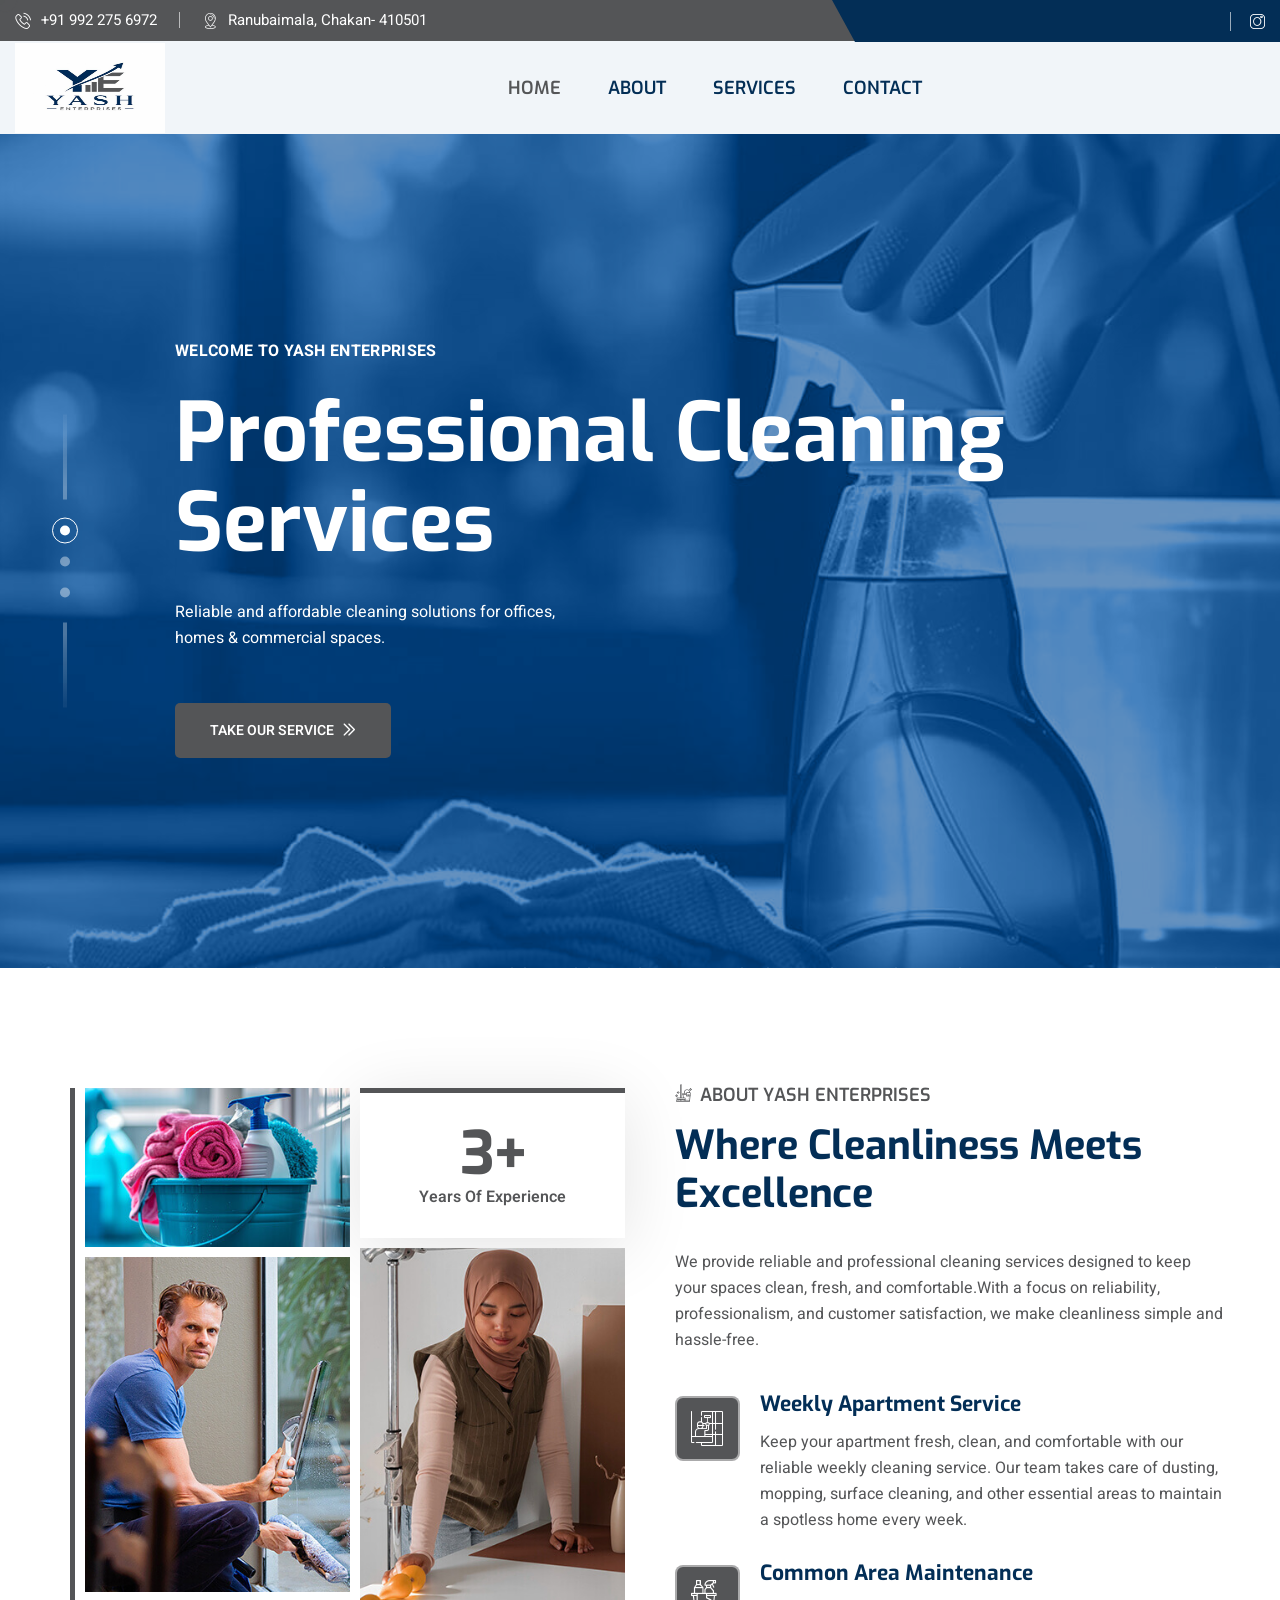
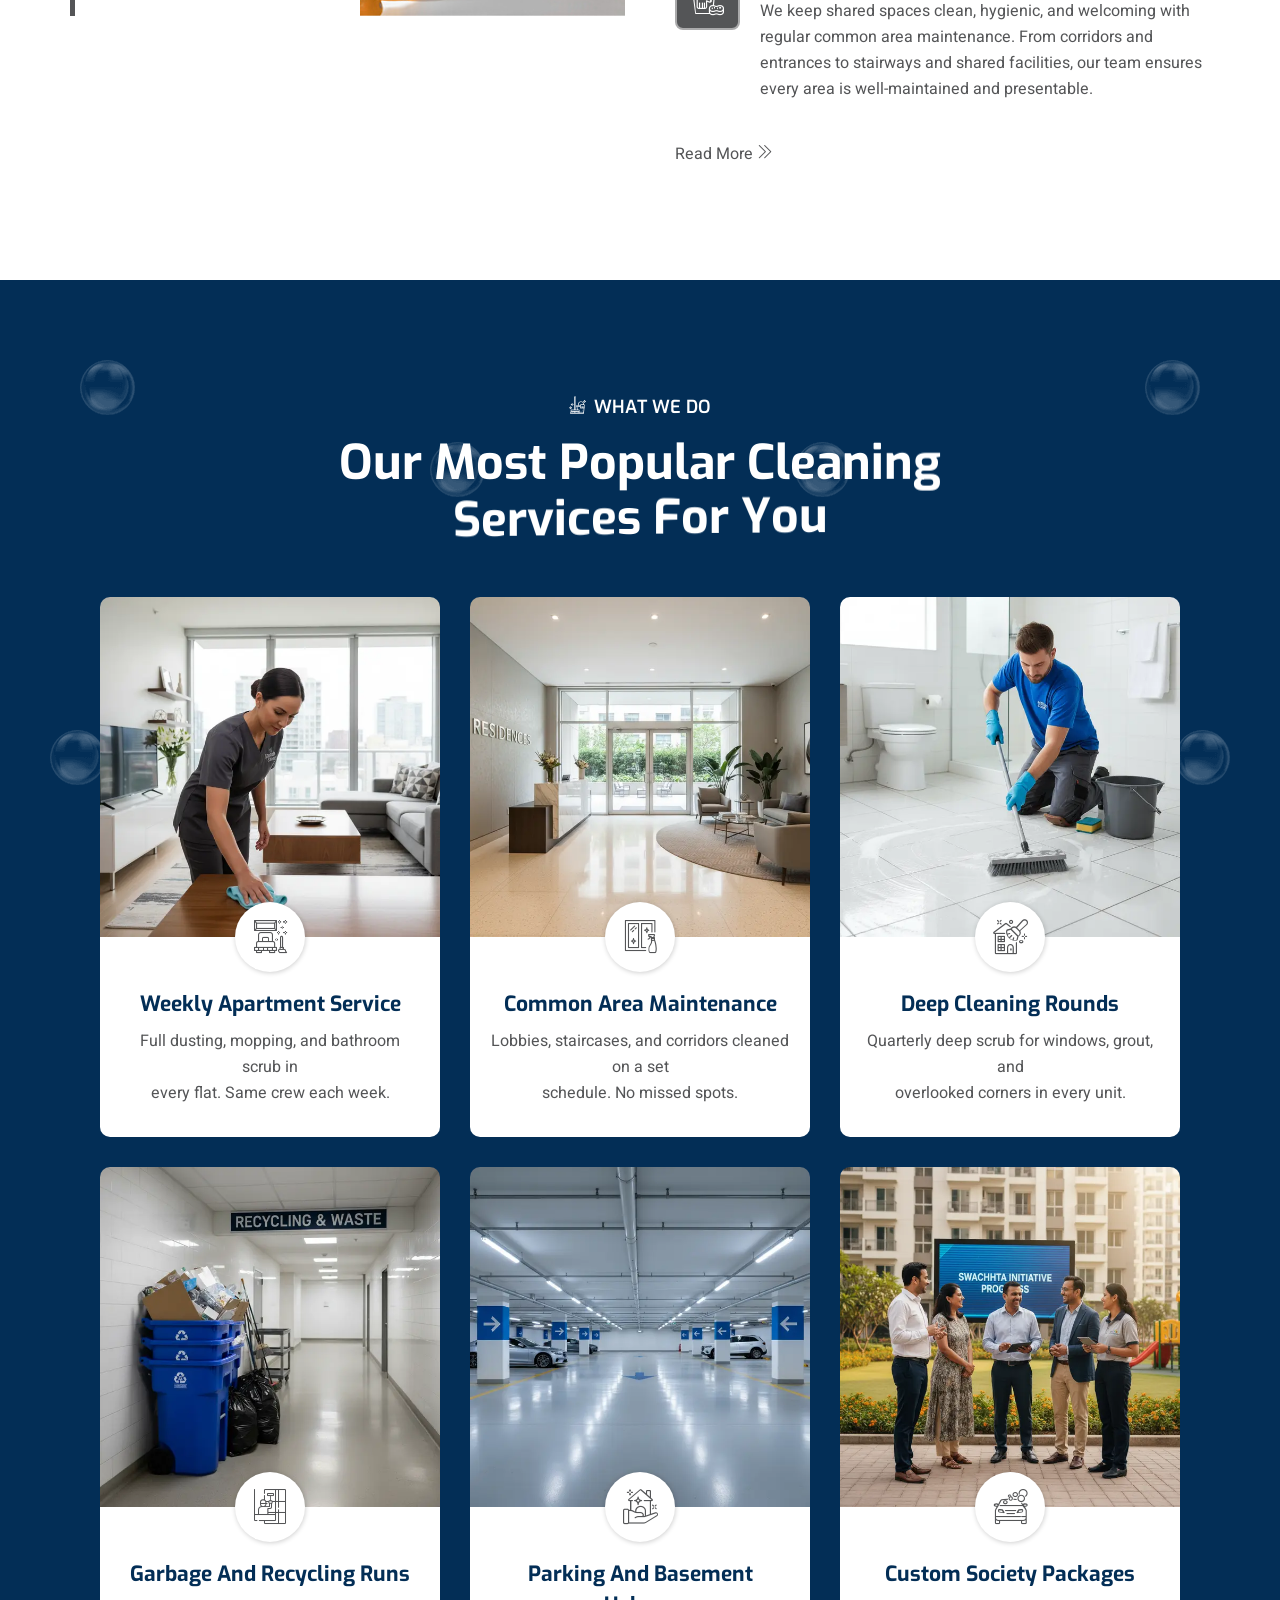
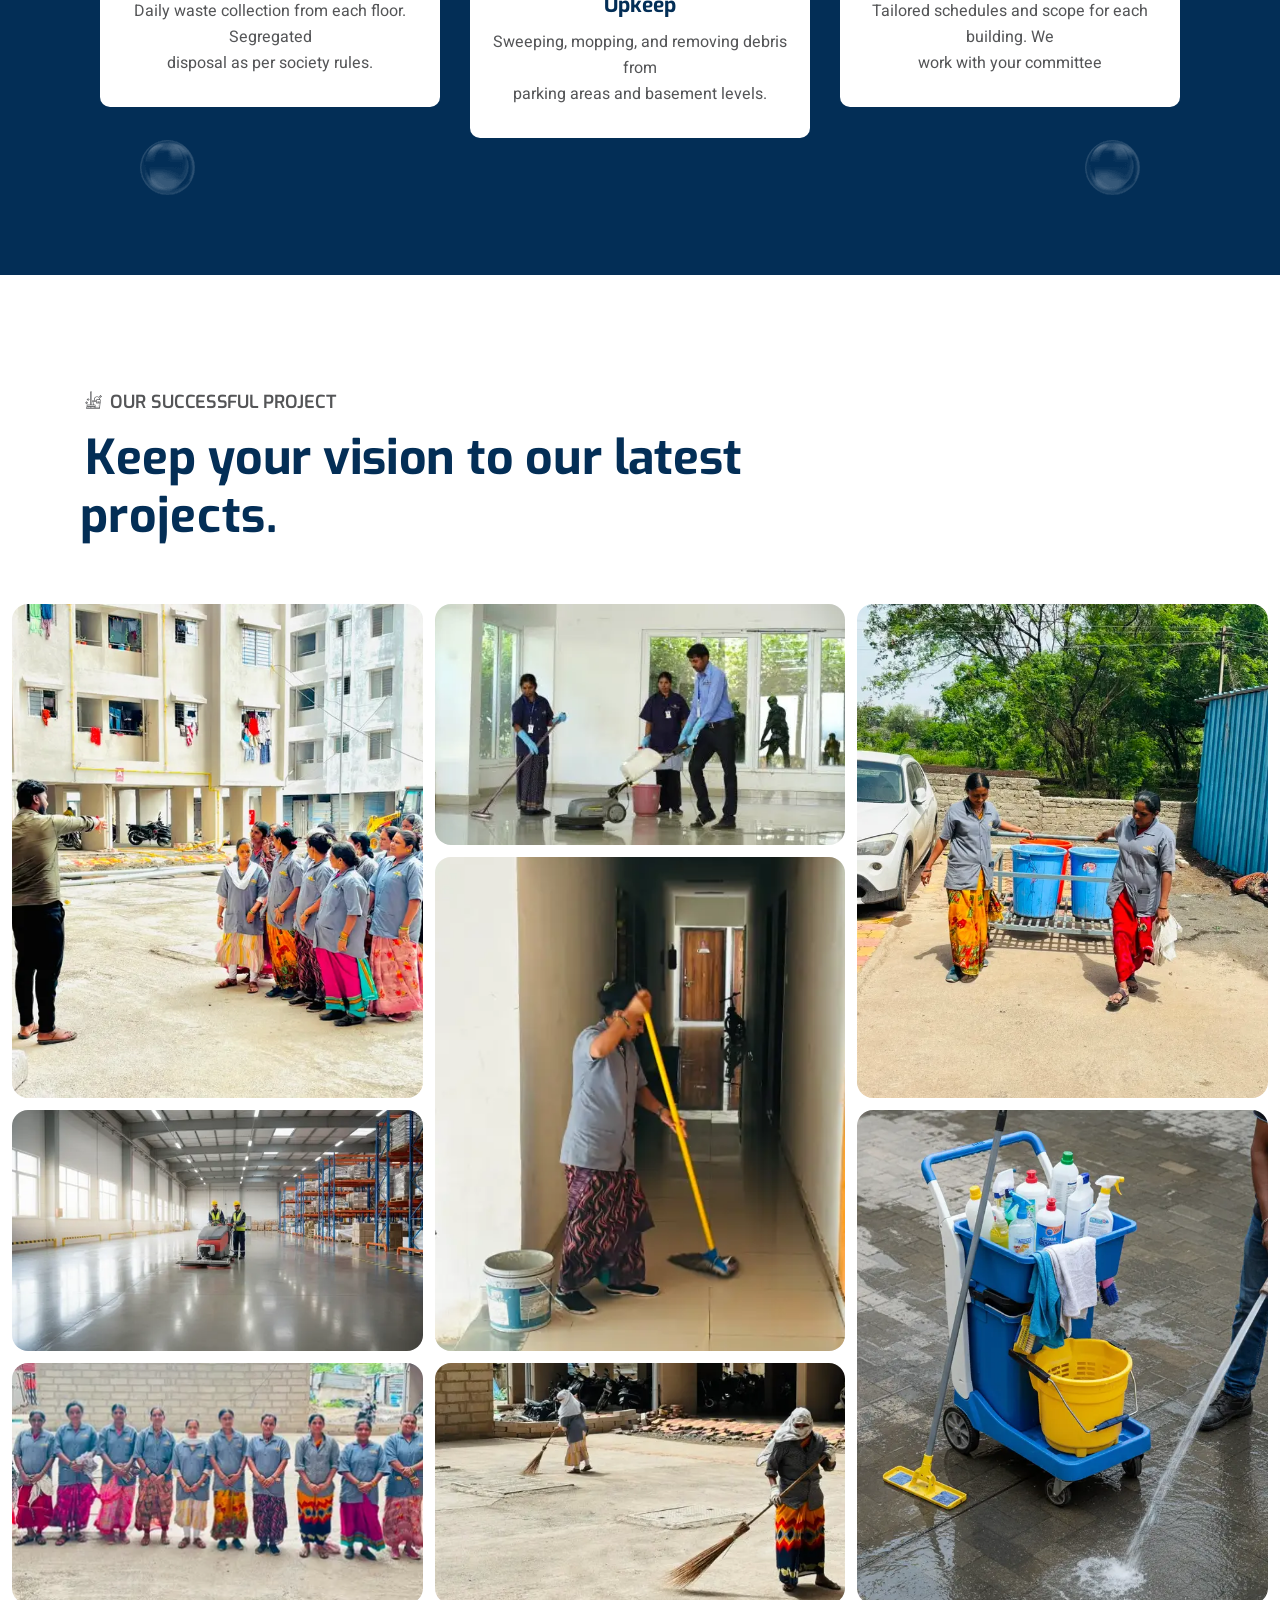
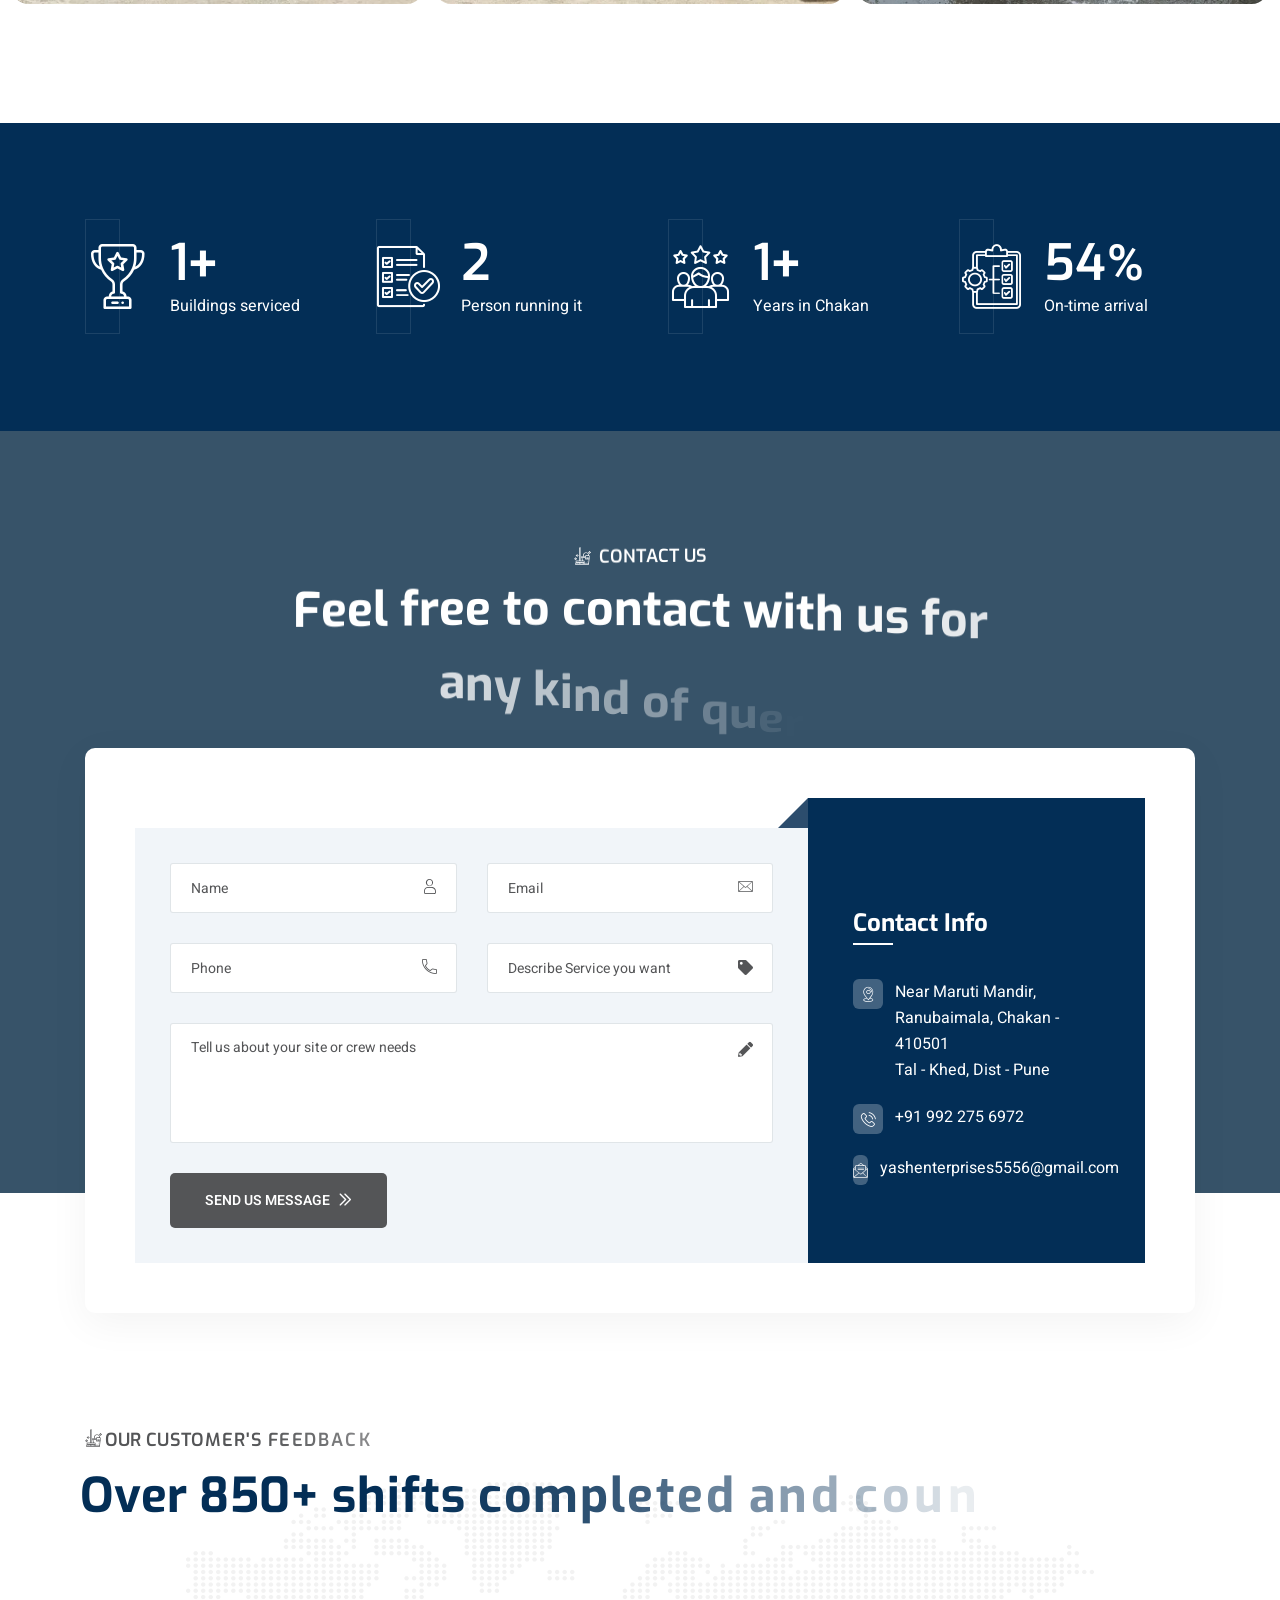
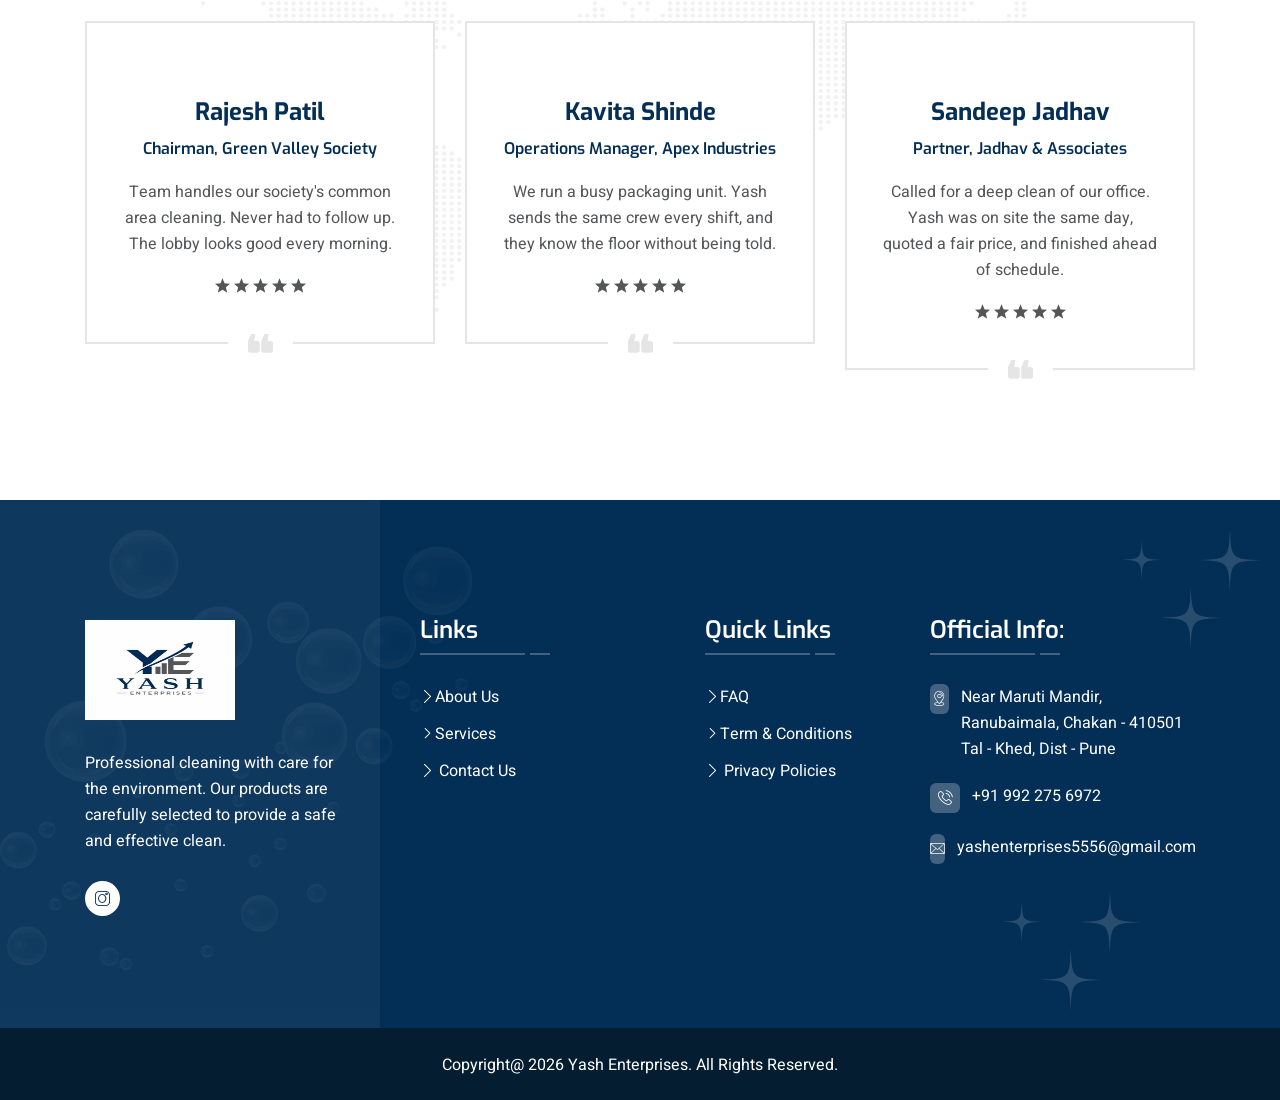
==== index.html @ 28309fec "first commit" ====
<!DOCTYPE html>
<html lang="en">
<head>
    <meta charset="UTF-8" />
    <meta name="viewport" content="width=device-width, initial-scale=1.0" />
    <title>Yash Enterprises | Home</title>
    <!-- favicons Icons -->
    <link rel="apple-touch-icon" sizes="180x180" href="assets/images/favicons/favicon.png" />
    <link rel="icon" type="image/png" sizes="32x32" href="assets/images/favicons/yash_logo_32x32.png" />
    <link rel="icon" type="image/png" sizes="16x16" href="assets/images/favicons/yash_logo_16x16.png" />
    <link rel="manifest" href="assets/images/favicons/site.webmanifest" />
    <meta name="description" content="Cleanin HTML 5 Template " />

    <!-- Fonts -->
    <link
        href="https://fonts.googleapis.com/css2?family=Exo:ital,wght@0,100..900;1,100..900&amp;family=Heebo:wght@100..900&amp;display=swap"
        rel="stylesheet">

    <link rel="stylesheet" href="assets/css/01-bootstrap.min.css" />
    <link rel="stylesheet" href="assets/css/02-animate.min.css" />
    <link rel="stylesheet" href="assets/css/03-custom-animate.css" />
    <link rel="stylesheet" href="assets/css/05-flaticon.css" />
    <link rel="stylesheet" href="assets/css/06-font-awesome-all.css" />
    <link rel="stylesheet" href="assets/css/07-jarallax.css" />
    <link rel="stylesheet" href="assets/css/08-jquery.magnific-popup.css" />
    <link rel="stylesheet" href="assets/css/09-nice-select.css" />
    <link rel="stylesheet" href="assets/css/10-odometer.min.css" />
    <link rel="stylesheet" href="assets/css/11-owl.carousel.min.css" />
    <link rel="stylesheet" href="assets/css/12-owl.theme.default.min.css" />
    <link rel="stylesheet" href="assets/css/13-jquery-ui.css" />


    <link rel="stylesheet" href="assets/css/module-css/01-slider.css" />
    <link rel="stylesheet" href="assets/css/module-css/02-about.css" />
    <link rel="stylesheet" href="assets/css/module-css/03-services.css" />
    <link rel="stylesheet" href="assets/css/module-css/04-testimonial.css" />
    <link rel="stylesheet" href="assets/css/module-css/05-team.css" />
    <link rel="stylesheet" href="assets/css/module-css/06-blog.css" />
    <link rel="stylesheet" href="assets/css/module-css/07-contact.css" />
    <link rel="stylesheet" href="assets/css/module-css/08-counter.css" />
    <link rel="stylesheet" href="assets/css/module-css/09-error.css" />
    <link rel="stylesheet" href="assets/css/module-css/10-faq.css" />
    <link rel="stylesheet" href="assets/css/module-css/11-footer.css" />
    <link rel="stylesheet" href="assets/css/module-css/12-page-header.css" />
    <link rel="stylesheet" href="assets/css/module-css/13-shop.css" />
    <link rel="stylesheet" href="assets/css/module-css/14-video.css" />
    <link rel="stylesheet" href="assets/css/module-css/award.css" />
    <link rel="stylesheet" href="assets/css/module-css/before-and-after.css" />
    <link rel="stylesheet" href="assets/css/module-css/brand.css">
    <link rel="stylesheet" href="assets/css/module-css/client.css">
    <link rel="stylesheet" href="assets/css/module-css/coming-soon.css">
    <link rel="stylesheet" href="assets/css/module-css/contact-info.css">
    <link rel="stylesheet" href="assets/css/module-css/cost-calculator.css">
    <link rel="stylesheet" href="assets/css/module-css/cta.css">
    <link rel="stylesheet" href="assets/css/module-css/download-app.css">
    <link rel="stylesheet" href="assets/css/module-css/feature.css">
    <link rel="stylesheet" href="assets/css/module-css/gallery.css">
    <link rel="stylesheet" href="assets/css/module-css/google-map.css">
    <link rel="stylesheet" href="assets/css/module-css/history.css">
    <link rel="stylesheet" href="assets/css/module-css/newsletter.css">
    <link rel="stylesheet" href="assets/css/module-css/office-location.css">
    <link rel="stylesheet" href="assets/css/module-css/pricing.css">
    <link rel="stylesheet" href="assets/css/module-css/privacy.css">
    <link rel="stylesheet" href="assets/css/module-css/project.css">
    <link rel="stylesheet" href="assets/css/module-css/skill.css">
    <link rel="stylesheet" href="assets/css/module-css/sliding-text.css">
    <link rel="stylesheet" href="assets/css/module-css/why-choose.css">
    <link rel="stylesheet" href="assets/css/module-css/working-process.css">


    <link rel="stylesheet" href="assets/css/swiper.min.css" />
    <!-- template styles -->
    <link rel="stylesheet" href="assets/css/style.css" />
    <link rel="stylesheet" href="assets/css/responsive.css" />

    <style>
        .cleaning-gallery { width: 100%; padding: 12px; } .cleaning-gallery-grid { display: grid; width: 100%; height: 1000px; grid-template-columns: repeat(3, 1fr); grid-template-rows: repeat(4, 1fr); gap: 12px; } .cleaning-gallery-item { position: relative; overflow: hidden; } .cleaning-gallery-item-inner { position: relative; width: 100%; height: 100%; overflow: hidden; border-radius: 16px; } .cleaning-gallery-item img { position: absolute; inset: 0; width: 100%; height: 100%; display: block; object-fit: cover; } /* ======================================== Desktop Layout ======================================== */ .item-1 { grid-area: 1 / 1 / 3 / 2; } .item-2 { grid-area: 1 / 2 / 2 / 3; } .item-3 { grid-area: 2 / 2 / 4 / 3; } .item-4 { grid-area: 1 / 3 / 3 / 4; } .item-5 { grid-area: 3 / 1 / 4 / 2; } .item-6 { grid-area: 3 / 3 / 5 / 4; } .item-7 { grid-area: 4 / 1 / 5 / 2; } .item-8 { grid-area: 4 / 2 / 5 / 3; } /* ======================================== Tablet 768px - 1024px ======================================== */ @media (max-width: 1024px) { .cleaning-gallery { padding: 10px; } .cleaning-gallery-grid { height: 550px; grid-template-columns: repeat(2, 1fr); grid-template-rows: repeat(4, 1fr); gap: 10px; } .item-1 { grid-area: 1 / 1 / 3 / 2; } .item-2 { grid-area: 1 / 2 / 2 / 3; } .item-3 { grid-area: 2 / 2 / 4 / 3; } .item-4 { grid-area: 3 / 1 / 5 / 2; } .item-5 { grid-area: 4 / 2 / 5 / 3; } .item-6 { display: none; } .item-7 { display: none; } .item-8 { display: none; } } /* ======================================== Mobile Below 767px ======================================== */ @media (max-width: 767px) { .cleaning-gallery { padding: 8px; } .cleaning-gallery-grid { display: grid; height: auto; grid-template-columns: 1fr; grid-template-rows: none; gap: 12px; } .cleaning-gallery-item { grid-area: auto !important; display: block; } .cleaning-gallery-item-inner { height: 260px; border-radius: 14px; } .cleaning-gallery-item img { position: absolute; width: 100%; height: 100%; object-fit: cover; } .item-1, .item-2, .item-3, .item-4, .item-5, .item-6, .item-7, .item-8 { display: block; } } /* ======================================== Small Mobile Below 480px ======================================== */ @media (max-width: 480px) { .cleaning-gallery { padding: 6px; } .cleaning-gallery-grid { gap: 10px; } .cleaning-gallery-item-inner { height: 220px; border-radius: 12px; } }
    </style>
</head>
<body class="custom-cursor">

<div class="custom-cursor__cursor"></div>
<div class="custom-cursor__cursor-two"></div>


<!--Start Preloader-->
<div class="loader js-preloader">
    <div></div>
    <div></div>
    <div></div>
</div>
<!--End Preloader-->

<div class="page-wrapper">

    <!--Start Main Header One-->
    <header class="main-header-one">
        <!--Start Main Header One Top-->
        <div class="main-header-one__top">
            <div class="container">
                <div class="main-header-one__top-inner">
                    <ul class="header-style1__contact">

                        <li>
                            <div class="icon">
                                <i class="icon-phone-call"></i>
                            </div>
                            <div class="text">
                                <p><a href="tel:1234567890">+91 992 275 6972</a></p>
                            </div>
                        </li>

                        <li>
                            <div class="icon">
                                <i class="icon-placeholder"></i>
                            </div>
                            <div class="text">
                                <p>Ranubaimala, Chakan- 410501</p>
                            </div>
                        </li>
                    </ul>

                    <div class="main-header-one__top-right">
                        <div class="header-style1__social-links">
                            <!-- <a href="#"><i class="icon-facebook-app-symbol"></i></a>
                            <a href="#"><i class="icon-twitter-1"></i></a>
                            <a href="#"><i class="icon-linkedin-big-logo"></i></a> -->
                            <a href="https://www.instagram.com/yash.enterprises__?utm_source=qr&stkn=MXd3OWpuMnVmbTJweQ%3D%3D"><i class="icon-instagram"></i></a>
                        </div>
                    </div>
                </div>
            </div>
        </div>
        <!--End Main Header One Top-->

        <!--Start Main Header One Bottom-->
        <div class="main-header-one__bottom">
            <nav class="main-menu">
                <div class="main-menu__wrapper">
                    <div class="container">
                        <div class="main-menu__wrapper-inner">
                            <div class="main-header-one__bottom-left">
                                <div class="logo-one">
                                    <a href="index.html"><img style="height: 90px;width:150px;" src="assets/images/logo/yash-logo.jpeg" alt=""></a>
                                </div>
                            </div>

                            <div class="main-header-one__bottom-middle">
                                <div class="main-menu__main-menu-box">
                                    <a href="#" class="mobile-nav__toggler"><i class="fa fa-bars"></i></a>
                                    <ul class="main-menu__list">
                                        <li class="">
                                            <a href="index.html">Home </a>
                                        </li>

                                        <li class="">
                                            <a href="about-us.html">About</a>
                                        </li>

                                        <li class="">
                                            <a href="services.html">Services</a>
                                        </li>

                                        <li class="">
                                            <a href="contact-us.html">Contact</a>
                                        </li>
                                    </ul>
                                </div>
                            </div>

                            <div class="main-header-one__bottom-right">
                                <div class="main-header__btn">
                                    <a class="thm-btn" href="contact-us.html">Get a Quote
                                        <i class="icon-next"></i>
                                        <span class="hover-btn hover-bx"></span>
                                        <span class="hover-btn hover-bx2"></span>
                                        <span class="hover-btn hover-bx3"></span>
                                        <span class="hover-btn hover-bx4"></span>
                                    </a>
                                </div>
                            </div>
                        </div>
                    </div>
                </div>
            </nav>
        </div>
        <!--End Main Header One Bottom-->
    </header>
    <!--End Main Header One-->

    <div class="stricky-header stricky-header__one stricked-menu main-menu">
        <div class="sticky-header__content"></div><!-- /.sticky-header__content -->
    </div><!-- /.stricky-header -->

<!--Start Main Slider One-->
        <section class="main-slider-one">
            <div class="main-slider__carousel owl-carousel owl-theme">
                <!--Start Main Slider One Single-->
                <div class="main-slider-one__single">
                    <div class="main-slider-one__bg"
                        style="background-image: url(assets/images/slider/slider-v1-img1.jpg);"></div>
                    <div class="container">
                        <div class="main-slider-one__content">
                            <div class="tagline">
                                <span>Welcome to Yash Enterprises</span>
                            </div>
                            <div class="title-box">
                                <h2>Professional Cleaning <br> Services</h2>
                            </div>
                            <div class="text-box">
                                <p>Reliable and affordable cleaning solutions for offices, <br> homes & commercial spaces.</p>
                            </div>

                            <div class="main-slider-one__btn">
                                <a class="thm-btn" href="contact-us.html">Take Our Service
                                    <i class="icon-next"></i>
                                    <span class="hover-btn hover-bx"></span>
                                    <span class="hover-btn hover-bx2"></span>
                                    <span class="hover-btn hover-bx3"></span>
                                    <span class="hover-btn hover-bx4"></span>
                                </a>
                            </div>
                        </div>
                    </div>
                </div>
                <!--End Main Slider One Single-->

                <!--Start Main Slider One Single-->
                <div class="main-slider-one__single">
                    <div class="main-slider-one__bg"
                        style="background-image: url(assets/images/slider/slider-v1-img2.jpg);"></div>
                    <div class="container">
                        <div class="main-slider-one__content">
                            <div class="tagline">
                                <span>Welcome to Yash Enterprises</span>
                            </div>
                            <div class="title-box">
                                <h2>We Make Clean <br> Look Easy</h2>
                            </div>
                            <div class="text-box">
                                <p>Complete cleaning solutions tailored <br> to your needs.</p>
                            </div>
                            <div class="main-slider-one__btn">
                                <a class="thm-btn" href="contact-us.html">Take Our Service
                                    <i class="icon-next"></i>
                                    <span class="hover-btn hover-bx"></span>
                                    <span class="hover-btn hover-bx2"></span>
                                    <span class="hover-btn hover-bx3"></span>
                                    <span class="hover-btn hover-bx4"></span>
                                </a>
                            </div>
                        </div>
                    </div>
                </div>
                <!--End Main Slider One Single-->

                <!--Start Main Slider One Single-->
                <div class="main-slider-one__single">
                    <div class="main-slider-one__bg"
                        style="background-image: url(assets/images/slider/slider-v1-img3.jpg);"></div>
                    <div class="container">
                        <div class="main-slider-one__content">
                            <div class="tagline">
                                <span>Welcome to Yash Enterprises</span>
                            </div>
                            <div class="title-box">
                                <h2>Your Space,<br> Our Responsibility</h2>
                            </div>
                            <div class="text-box">
                                <p>Professional Cleaning Services <br> You Can Trust</p>
                            </div>
                            <div class="main-slider-one__btn">
                                <a class="thm-btn" href="contact-us.html">Take Our Service
                                    <i class="icon-next"></i>
                                    <span class="hover-btn hover-bx"></span>
                                    <span class="hover-btn hover-bx2"></span>
                                    <span class="hover-btn hover-bx3"></span>
                                    <span class="hover-btn hover-bx4"></span>
                                </a>
                            </div>
                        </div>
                    </div>
                </div>
                <!--End Main Slider One Single-->
            </div>

            <div class="bubbleContainer">
                <div class="bubble-1"></div>
                <div class="bubble-2"></div>
                <div class="bubble-3"></div>
                <div class="bubble-4"></div>
                <div class="bubble-5"></div>
                <div class="bubble-6"></div>
                <div class="bubble-7"></div>
                <div class="bubble-8"></div>
                <div class="bubble-9"></div>
                <div class="bubble-10"></div>
                <div class="bubble-11"></div>
                <div class="bubble-12"></div>
                <div class="bubble-13"></div>
                <div class="bubble-14"></div>
                <div class="bubble-15"></div>
            </div>
        </section>
        <!--End Main Slider One-->

        <!--Start About One-->
        <section class="about-one">
            <div class="shape1"><img src="assets/images/shapes/about-v1-shape1.png" alt=""></div>
            <div class="container">
                <div class="row">
                    <!--Start About One Img-->
                    <div class="col-xl-6 wow fadeInLeft" data-wow-delay="0ms" data-wow-duration="1500ms">
                        <div class="about-one__img">
                            <div class="row">
                                <div class="col-xl-6 col-lg-6 col-md-6">
                                    <div class="about-one__img-left">
                                        <div class="single-img">
                                            <img src="assets/images/about/about-v1-img1.jpg" alt="#">
                                        </div>
                                        <div class="single-img">
                                            <img src="assets/images/about/about-v1-img2.jpg" alt="#">
                                        </div>
                                    </div>
                                </div>

                                <div class="col-xl-6 col-lg-6 col-md-6">
                                    <div class="about-one__img-right">
                                        <div class="about-one__experience">
                                            <div class="count-box">
                                                <h2 class="count-text" data-stop="3.5" data-speed="1500">00</h2>
                                                <span>+</span>
                                            </div>
                                            <p>Years Of Experience</p>
                                        </div>

                                        <div class="about-one__img-right-img">
                                            <img src="assets/images/about/about-v1-img3.jpg" alt="#">
                                        </div>
                                    </div>
                                </div>
                            </div>
                        </div>
                    </div>
                    <!--End About One Img-->

                    <!--Start About One Content-->
                    <div class="col-xl-6 wow fadeInRight" data-wow-delay="0ms" data-wow-duration="1500ms">
                        <div class="about-one__content">
                            <div class="sec-title sec-title-animation animation-style2">
                                <div class="sec-title__tagline">
                                    <div class="icon-box">
                                        <span class="icon-household"></span>
                                    </div>

                                    <div class="text title-animation">
                                        <h4>About Yash Enterprises</h4>
                                    </div>
                                </div>
                                <h2 class="sec-title__title title-animation">Where Cleanliness Meets Excellence
                                </h2>
                            </div>

                            <div class="about-one__content-text">
                                <p>We provide reliable and professional cleaning services
                                     designed to keep your spaces clean, fresh, and 
                                     comfortable.With a focus on reliability, professionalism, 
                                     and customer satisfaction, we make cleanliness simple and 
                                     hassle-free.</p>
                            </div>

                            <div class="about-one__content-list">
                                <ul>
                                    <li>
                                        <div class="icon-box">
                                            <span class="icon-window-cleaner"></span>
                                        </div>

                                        <div class="content-box">
                                            <h3>Weekly apartment service</h3>
                                            <p>Keep your apartment fresh, clean, and comfortable 
                                                with our reliable weekly cleaning service. Our 
                                                team takes care of dusting, mopping, surface 
                                                cleaning, and other essential areas to maintain a
                                                 spotless home every week.</p>
                                        </div>
                                    </li>

                                    <li>
                                        <div class="icon-box">
                                            <span class="icon-cleaning"></span>
                                        </div>

                                        <div class="content-box">
                                            <h3>Common area maintenance </h3>
                                            <p>We keep shared spaces clean, hygienic, and 
                                                welcoming with regular common area maintenance. 
                                                From corridors and entrances to stairways and 
                                                shared facilities, our team ensures every area is
                                                 well-maintained and presentable.</p>
                                        </div>
                                    </li>
                                </ul>
                            </div>

                            <div class="about-one__content-btn">
                                <a class="about-us" href="about-us.html">Read More
                                    <i class="icon-next"></i>
                                    <span class="hover-btn hover-bx"></span>
                                    <span class="hover-btn hover-bx2"></span>
                                    <span class="hover-btn hover-bx3"></span>
                                    <span class="hover-btn hover-bx4"></span>
                                </a>
                            </div>
                        </div>
                    </div>
                    <!--End About One Content-->
                </div>
            </div>
        </section>
        <!--End About One-->

        <!--Start Services One-->
        <div class="services-one">
            <div class="shape1 float-bob-y"><img src="assets/images/shapes/services-v1-shape1.png" alt=""></div>
            <div class="shape2 float-bob-y"><img src="assets/images/shapes/services-v1-shape1.png" alt=""></div>
            <div class="shape3 float-bob-y"><img src="assets/images/shapes/services-v1-shape1.png" alt=""></div>
            <div class="shape4 float-bob-y"><img src="assets/images/shapes/services-v1-shape1.png" alt=""></div>
            <div class="shape5 float-bob-y"><img src="assets/images/shapes/services-v1-shape1.png" alt=""></div>
            <div class="shape6 float-bob-y"><img src="assets/images/shapes/services-v1-shape1.png" alt=""></div>
            <div class="shape7 float-bob-y"><img src="assets/images/shapes/services-v1-shape1.png" alt=""></div>
            <div class="shape8 float-bob-y"><img src="assets/images/shapes/services-v1-shape1.png" alt=""></div>
            <div class="container">
                <div class="sec-title text-center sec-title-animation animation-style1">
                    <div class="sec-title__tagline center">
                        <div class="icon-box">
                            <span class="icon-household"></span>
                        </div>

                        <div class="text title-animation">
                            <h4> What We Do </h4>
                        </div>
                    </div>
                    <h2 class="sec-title__title title-animation">Our Most Popular Cleaning <br>
                        Services For You </h2>
                </div>

                <div class="container">
                    <div class="row">
                    <!--Start Services Five Single-->
                    <div class="col-xl-4 col-lg-6 col-md-6">
                        <div class="services-five__single">
                        <div class="services-five__single-img">
                            <div class="services-five__single-img-inner">
                            <img style="height:340px" src="assets/images/services/serv1.webp" alt="">
                            </div>
                            <div class="icon">
                            <span class="icon-bed"></span>
                            </div>
                        </div>
                        <div class="services-five__single-content text-center">
                            <h2><a href="house-cleaning.php">Weekly apartment service</a></h2>
                            <p>Full dusting, mopping, and bathroom scrub in <br>every flat. Same crew each week.</p>
                        </div>
                        </div>
                    </div>
                    <!--End Services Five Single-->

                    <!--Start Services Five Single-->
                    <div class="col-xl-4 col-lg-6 col-md-6">
                        <div class="services-five__single">
                        <div class="services-five__single-img">
                            <div class="services-five__single-img-inner">
                            <img style="height:340px" src="assets/images/services/serv2.webp" alt="">
                            </div>
                            <div class="icon">
                            <span class="icon-window-cleaning"></span>
                            </div>
                        </div>
                        <div class="services-five__single-content text-center">
                            <h2><a href="house-cleaning.php">Common area maintenance</a></h2>
                            <p>Lobbies, staircases, and corridors cleaned on a set <br>schedule. No missed spots.</p>
                        </div>
                        </div>
                    </div>
                    <!--End Services Five Single-->

                    <!--Start Services Five Single-->
                    <div class="col-xl-4 col-lg-6 col-md-6">
                        <div class="services-five__single">
                        <div class="services-five__single-img">
                            <div class="services-five__single-img-inner">
                            <img style="height:340px" src="assets/images/services/serv3.webp" alt="">
                            </div>
                            <div class="icon">
                            <span class="icon-house"></span>
                            </div>
                        </div>
                        <div class="services-five__single-content text-center">
                            <h2><a href="house-cleaning.php">Deep cleaning rounds</a></h2>
                            <p>Quarterly deep scrub for windows, grout, and <br>overlooked corners in every unit.</p>
                        </div>
                        </div>
                    </div>
                    <!--End Services Five Single-->

                    <!--Start Services Five Single-->
                    <div class="col-xl-4 col-lg-6 col-md-6">
                        <div class="services-five__single">
                        <div class="services-five__single-img">
                            <div class="services-five__single-img-inner">
                            <img style="height:340px" src="assets/images/services/serv4.webp" alt="">
                            </div>
                            <div class="icon">
                            <span class="icon-window-cleaner"></span>
                            </div>
                        </div>
                        <div class="services-five__single-content text-center">
                            <h2><a href="house-cleaning.php">Garbage and recycling runs</a></h2>
                            <p>Daily waste collection from each floor. Segregated <br>disposal as per society rules.</p>
                        </div>
                        </div>
                    </div>
                    <!--End Services Five Single-->

                    <!--Start Services Five Single-->
                    <div class="col-xl-4 col-lg-6 col-md-6">
                        <div class="services-five__single">
                        <div class="services-five__single-img">
                            <div class="services-five__single-img-inner">
                            <img style="height:340px" src="assets/images/services/serv5.webp" alt="">
                            </div>
                            <div class="icon">
                            <span class="icon-house-2"></span>
                            </div>
                        </div>
                        <div class="services-five__single-content text-center">
                            <h2><a href="house-cleaning.php">Parking and basement upkeep</a></h2>
                            <p>Sweeping, mopping, and removing debris from <br>parking areas and basement levels.</p>
                        </div>
                        </div>
                    </div>
                    <!--End Services Five Single-->

                    <!--Start Services Five Single-->
                    <div class="col-xl-4 col-lg-6 col-md-6">
                        <div class="services-five__single">
                        <div class="services-five__single-img">
                            <div class="services-five__single-img-inner">
                            <img style="height:340px" src="assets/images/services/serv6.webp" alt="">
                            </div>
                            <div class="icon">
                            <span class="icon-car-wash"></span>
                            </div>
                        </div>
                        <div class="services-five__single-content text-center">
                            <h2><a href="house-cleaning.php">Custom society packages</a></h2>
                            <p>Tailored schedules and scope for each building. We <br>work with your committee</p>
                        </div>
                        </div>
                    </div>
                    <!--End Services Five Single-->
                    </div>
                </div>

            </div>
        </div>
        <!--End Services One-->

        <!--Start Project One-->
        <section class="project-one">
            <div class="project-one__top">
                <div class="container">
                    <div class="project-one__top-inner">
                        <div class="sec-title sec-title-animation animation-style2">
                            <div class="sec-title__tagline">
                                <div class="icon-box">
                                    <span class="icon-household"></span>
                                </div>

                                <div class="text title-animation">
                                    <h4>Our Successful Project</h4>
                                </div>
                            </div>
                            <h2 class="sec-title__title title-animation">Keep your vision to our latest <br> projects.
                            </h2>
                        </div>
                    </div>
                </div>
            </div>

            <div class="cleaning-gallery">
                <div class="cleaning-gallery-grid">

                    <!-- Image 1 -->
                    <div class="cleaning-gallery-item item-1">
                        <div class="cleaning-gallery-item-inner">
                            <img
                                src="assets/images/project/proj1.webp"
                                alt="Professional cleaning team"
                            >
                        </div>
                    </div>

                    <!-- Image 2 -->
                    <div class="cleaning-gallery-item item-2">
                        <div class="cleaning-gallery-item-inner">
                            <img
                                src="assets/images/project/proj2.webp"
                                alt="Cleaning crew"
                            >
                        </div>
                    </div>

                    <!-- Image 3 -->
                    <div class="cleaning-gallery-item item-3">
                        <div class="cleaning-gallery-item-inner">
                            <img
                                src="assets/images/project/proj4.webp"
                                alt="Floor cleaning"
                            >
                        </div>
                    </div>

                    <!-- Image 4 -->
                    <div class="cleaning-gallery-item item-4">
                        <div class="cleaning-gallery-item-inner">
                            <img
                                src="assets/images/project/proj3.webp"
                                alt="Cleaning staff"
                            >
                        </div>
                    </div>

                    <!-- Image 5 -->
                    <div class="cleaning-gallery-item item-5">
                        <div class="cleaning-gallery-item-inner">
                            <img
                                src="assets/images/project/proj5.webp"
                                alt="Cleaning equipment"
                            >
                        </div>
                    </div>

                    <!-- Image 6 -->
                    <div class="cleaning-gallery-item item-6">
                        <div class="cleaning-gallery-item-inner">
                            <img
                                src="assets/images/project/proj8.webp"
                                alt="Housekeeping equipment"
                            >
                        </div>
                    </div>

                    <!-- Image 7 -->
                    <div class="cleaning-gallery-item item-7">
                        <div class="cleaning-gallery-item-inner">
                            <img
                                src="assets/images/project/proj6.webp"
                                alt="Cleaning team"
                            >
                        </div>
                    </div>

                    <!-- Image 8 -->
                    <div class="cleaning-gallery-item item-8">
                        <div class="cleaning-gallery-item-inner">
                            <img
                                src="assets/images/project/proj7.webp"
                                alt="Outdoor cleaning"
                            >
                        </div>
                    </div>

                </div>
            </div>

        </section>
        <!--End Project One-->

        <!--Start Video One-->
        <section class="video-one">
            <div class="shape1 float-bob-x"><img src="assets/images/shapes/video-v1-shape1.png" alt=""></div>
            <div class="shape2 float-bob-x"><img src="assets/images/shapes/video-v1-shape2.png" alt=""></div>
            <div class="container">
            </div>
        </section>
        <!--End Video One-->

        <!--Start Counter One-->
        <section class="counter-one">
            <div class="container">
                <div class="row">
                    <!--Start Counter One Single-->
                    <div class="col-xl-3 col-lg-6 col-md-6 wow fadeInLeft" data-wow-delay="0ms"
                        data-wow-duration="1500ms">
                        <div class="counter-one__single">
                            <div class="counter-one__single-inner">
                                <div class="counter-one__single-icon">
                                    <span class="icon-trophy"></span>
                                </div>

                                <div class="counter-one__single-content">
                                    <div class="count-box">
                                        <h2 class="count-text" data-stop="3" data-speed="1500">00</h2>
                                        <span class="plus">+</span>
                                    </div>
                                    <p>Buildings serviced</p>
                                </div>
                            </div>
                        </div>
                    </div>
                    <!--End Counter One Single-->

                    <!--Start Counter One Single-->
                    <div class="col-xl-3 col-lg-6 col-md-6 wow fadeInRight" data-wow-delay="0ms"
                        data-wow-duration="1500ms">
                        <div class="counter-one__single">
                            <div class="counter-one__single-inner">
                                <div class="counter-one__single-icon">
                                    <span class="icon-verification"></span>
                                </div>

                                <div class="counter-one__single-content">
                                    <div class="count-box">
                                        <h2 class="count-text" data-stop="4" data-speed="1500">00</h2>
                                    </div>
                                    <p>Person running it

                                    </p>
                                </div>
                            </div>
                        </div>
                    </div>
                    <!--End Counter One Single-->

                    <!--Start Counter One Single-->
                    <div class="col-xl-3 col-lg-6 col-md-6 wow fadeInLeft" data-wow-delay="0ms"
                        data-wow-duration="1500ms">
                        <div class="counter-one__single">
                            <div class="counter-one__single-inner">
                                <div class="counter-one__single-icon">
                                    <span class="icon-customer-review"></span>
                                </div>

                                <div class="counter-one__single-content">
                                    <div class="count-box">
                                        <h2 class="count-text" data-stop="3.5" data-speed="1500">00</h2>
                                        <span class="plus">+</span>
                                    </div>
                                    <p>Years in Chakan</p>
                                </div>
                            </div>
                        </div>
                    </div>
                    <!--End Counter One Single-->

                    <!--Start Counter One Single-->
                    <div class="col-xl-3 col-lg-6 col-md-6  wow fadeInRight" data-wow-delay="0ms"
                        data-wow-duration="1500ms">
                        <div class="counter-one__single">
                            <div class="counter-one__single-inner">
                                <div class="counter-one__single-icon">
                                    <span class="icon-project-plan"></span>
                                </div>

                                <div class="counter-one__single-content">
                                    <div class="count-box">
                                        <h2 class="count-text" data-stop="100" data-speed="1500">00</h2>
                                        <span class="plus">%</span>
                                    </div>
                                    <p>On-time arrival</p>
                                </div>
                            </div>
                        </div>
                    </div>
                    <!--End Counter One Single-->
                </div>
            </div>
        </section>
        <!--End Counter One-->

        <!--Start Contact One -->
        <section class="contact-one">
            <div class="contact-one__bg jarallax" data-jarallax data-speed="0.2" data-imgPosition="50% 0%"
                style="background-image: url(assets/images/backgrounds/contact-v1-bg.jpg);">
            </div>
            <div class="container">
                <div class="sec-title text-center sec-title-animation animation-style1">
                    <div class="sec-title__tagline center">
                        <div class="icon-box">
                            <span class="icon-household"></span>
                        </div>

                        <div class="text title-animation">
                            <h4> Contact Us</h4>
                        </div>
                    </div>
                    <h2 class="sec-title__title title-animation">Feel free to contact with us for <br> any kind of
                        query.</h2>
                </div>

                <div class="contact-one__inner">
                    <div class="row">
                        <!--Start Contact One Form-->
                        <div class="col-xl-8 col-lg-8">
                            <div class="contact-one__form">
                                <div class="result"></div>
                                <form class="contact-form-validated contact-one__form-box" id="contactForm">

                                    <!-- FormSubmit config fields -->
                                    <input type="hidden" name="_subject" value="New Contact Form Submission">
                                    <input type="hidden" name="_captcha" value="false">

                                    <div class="row">
                                        <div class="col-xl-6 col-lg-6 col-md-6">
                                            <div class="input-box">
                                                <input type="text" name="name" placeholder="Name" required>
                                                <div class="icon"><span class="icon-people"></span></div>
                                            </div>
                                        </div>
                                        <div class="col-xl-6 col-lg-6 col-md-6">
                                            <div class="input-box">
                                                <input type="email" name="email" placeholder="Email" required>
                                                <div class="icon"><span class="icon-envelope"></span></div>
                                            </div>
                                        </div>
                                        <div class="col-xl-6 col-lg-6 col-md-6">
                                            <div class="input-box">
                                                <input type="text" name="Phone" placeholder="Phone" required>
                                                <div class="icon"><span class="icon-call"></span></div>
                                            </div>
                                        </div>
                                        <div class="col-xl-6 col-lg-6 col-md-6">
                                            <div class="input-box">
                                                <input type="text" name="subject" placeholder="Describe Service you want">
                                                <div class="icon"><span class="fa fa-tag"></span></div>
                                            </div>
                                        </div>

                                        <div class="col-xl-12">
                                            <div class="input-box">
                                                <textarea name="message" placeholder="Tell us about your site or crew needs"></textarea>
                                                <div class="icon style2"><span class="fa fa-pencil"></span></div>
                                            </div>
                                        </div>

                                        <div class="col-xl-12">
                                            <div class="contact-page__form-btn">
                                                <button type="submit" class="thm-btn">
                                                    Send us message
                                                    <i class="icon-next"></i>
                                                    <span class="hover-btn hover-bx"></span>
                                                    <span class="hover-btn hover-bx2"></span>
                                                    <span class="hover-btn hover-bx3"></span>
                                                    <span class="hover-btn hover-bx4"></span>
                                                </button>
                                            </div>
                                        </div>
                                    </div>
                                </form>

                            </div>
                        </div>
                        <!--End Contact One Form-->

                        <!--Start Contact One Contact Info -->
                        <div class="col-xl-4 col-lg-4">
                            <div class="contact-one__contact-info">
                                <div class="title-box">
                                    <h2>Contact Info</h2>
                                </div>

                                <ul class="contact-one__contact-info-list">
                                    <li class="contact-one__contact-info-list-item">
                                        <div class="icon-box">
                                            <span class="icon-placeholder"></span>
                                        </div>

                                        <div class="text-box">
                                            <p>Near Maruti Mandir, Ranubaimala, Chakan - 410501 <br>
                                                Tal - Khed, Dist - Pune</p>
                                        </div>
                                    </li>

                                    <li class="contact-one__contact-info-list-item">
                                        <div class="icon-box">
                                            <span class="icon-phone-call"></span>
                                        </div>

                                        <div class="text-box">
                                            <p><a href="tel:9922756972">+91 992 275 6972</a></p>
                                        </div>
                                    </li>

                                    <li class="contact-one__contact-info-list-item">
                                        <div class="icon-box">
                                            <span class="icon-mail"></span>
                                        </div>

                                        <div class="text-box">
                                            <p><a href="mailto:yashenterprises5556@gmail.com">yashenterprises5556@gmail.com</a></p>
                                        </div>
                                    </li>
                                </ul>
                            </div>
                        </div>
                        <!--End Contact One Contact Info -->
                    </div>
                </div>
            </div>
        </section>
        <!--End Contact One -->

        <!--Start Testimonial One-->
        <section class="testimonial-one">
            <div class="shape1"><img src="assets/images/shapes/testimonial-v1-shape1.png" alt=""></div>
            <div class="container">
                <div class="sec-title sec-title-animation animation-style2">
                    <div class="sec-title__tagline">
                        <div class="icon-box">
                            <span class="icon-household"></span>
                        </div>

                        <div class="text title-animation">
                            <h4>Our Customer's Feedback</h4>
                        </div>
                    </div>
                    <h2 class="sec-title__title title-animation">Over 850+ shifts completed and counting</h2>
                </div>

                <div class="row">
                    <div class="col-xl-12">
                        <div class="testimonial-one__carousel owl-carousel owl-theme">

                            <!--Start Testimonial One Single-->
                            <div class="testimonial-one__single text-center">
                                <div class="testimonial-one__single-inner">
                                    <h2>Rajesh Patil</h2>
                                    <h6 style="font-weight:600;margin-bottom:20px">Chairman, Green Valley Society</h6>
                                    <p>Team handles our society's common area cleaning. Never had to follow up. The lobby looks good every morning.</p>

                                    <div class="rating-box">
                                        <a href="#"><i class="icon-star"></i></a>
                                        <a href="#"><i class="icon-star"></i></a>
                                        <a href="#"><i class="icon-star"></i></a>
                                        <a href="#"><i class="icon-star"></i></a>
                                        <a href="#"><i class="icon-star"></i></a>
                                    </div>
                                </div>
                                <div class="icon-box">
                                    <span class="icon-quotation-up"></span>
                                </div>
                            </div>
                            <!--End Testimonial One Single-->

                            <!--Start Testimonial One Single-->
                            <div class="testimonial-one__single text-center">
                                <div class="testimonial-one__single-inner">
                                    <h2>Kavita Shinde</h2>
                                    <h6 style="font-weight:600;margin-bottom:20px">Operations Manager, Apex Industries</h6>
                                    <p>We run a busy packaging unit. Yash sends the same crew every shift, and they know the floor without being told.</p>

                                    <div class="rating-box">
                                        <a href="#"><i class="icon-star"></i></a>
                                        <a href="#"><i class="icon-star"></i></a>
                                        <a href="#"><i class="icon-star"></i></a>
                                        <a href="#"><i class="icon-star"></i></a>
                                        <a href="#"><i class="icon-star"></i></a>
                                    </div>
                                </div>
                                <div class="icon-box">
                                    <span class="icon-quotation-up"></span>
                                </div>
                            </div>
                            <!--End Testimonial One Single-->

                            <!--Start Testimonial One Single-->
                            <div class="testimonial-one__single text-center">
                                <div class="testimonial-one__single-inner">
                                    <h2>Sandeep Jadhav</h2>
                                    <h6 style="font-weight:600;margin-bottom:20px">Partner, Jadhav & Associates</h6>
                                    <p>Called for a deep clean of our office. Yash was on site the same day, quoted a fair price, and finished ahead of schedule.</p>

                                    <div class="rating-box">
                                        <a href="#"><i class="icon-star"></i></a>
                                        <a href="#"><i class="icon-star"></i></a>
                                        <a href="#"><i class="icon-star"></i></a>
                                        <a href="#"><i class="icon-star"></i></a>
                                        <a href="#"><i class="icon-star"></i></a>
                                    </div>
                                </div>
                                <div class="icon-box">
                                    <span class="icon-quotation-up"></span>
                                </div>
                            </div>
                            <!--End Testimonial One Single-->

                        </div>
                    </div>
                </div>
            </div>
        </section>
        <!--End Testimonial One-->

        <!--Start Site Footer-->
        <footer class="site-footer">
            <div class="shape1 float-bob-x"><img src="assets/images/shapes/footer-v1-shape1.png" alt=""></div>
            <div class="shape2 scale"><img src="assets/images/shapes/footer-v1-shape2.png" alt=""></div>
            <div class="shape3 scale"><img src="assets/images/shapes/footer-v1-shape2.png" alt=""></div>
            <!--Start Site Footer Top-->
            <div class="site-footer__top">
                <div class="container">
                    <div class="row">
                        <div class="col-xl-3 col-lg-6 col-md-6  wow fadeInUp" data-wow-delay=".0s">
                            <div class="footer-widget__single footer-widget__about">
                                <div class="site-footer__logo">
                                    <a href="index.html"><img style="height: 100px; width: 150px;" src="assets/images/logo/yash-logo.jpeg" alt=""></a>
                                </div>

                                <div class="footer-widget__about-text">
                                    <p>Professional cleaning with care for the environment.
                                        Our products are carefully selected to provide a safe and effective clean.
                                        </p>
                                </div>

                                <div class="footer-widget__about-social-links">
                                    <ul>
                                        <li><a href="https://www.instagram.com/yash.enterprises__?utm_source=qr&stkn=MXd3OWpuMnVmbTJweQ%3D%3D"><span class="icon-instagram"></span></a></li>
                                    </ul>
                                </div>

                            </div>
                        </div>

                        <div class="col-xl-3 col-lg-6 col-md-6  wow fadeInUp" data-wow-delay=".1s">
                            <div class="footer-widget__single footer-widget__services">
                                <div class="title-box">
                                    <h2>Links</h2>
                                    <div class="line"></div>
                                </div>

                                <ul class="footer-widget__services-list">
                                    <li><a href="about-us.html"><span class="icon-right-chevron"></span>About Us</a>
                                    </li>
                                    <li><a href="services.html"><span class="icon-chevron"></span>Services</a></li>
                                    <li><a href="contact-us.html"><span class="icon-right-chevron"></span>
                                           Contact Us</a>
                                    </li>
                                </ul>
                            </div>
                        </div>

                        <div class="col-xl-3 col-lg-6 col-md-6  wow fadeInUp" data-wow-delay=".1s">
                            <div class="footer-widget__single footer-widget__services">
                                <div class="title-box">
                                    <h2>Quick Links</h2>
                                    <div class="line"></div>
                                </div>

                                <ul class="footer-widget__services-list">
                                    <li><a href="faq.html"><span class="icon-right-chevron"></span>FAQ</a>
                                    </li>
                                    <li><a href=""><span class="icon-chevron"></span>Term & Conditions</a></li>
                                    <li><a href=""><span class="icon-right-chevron"></span>
                                           Privacy Policies</a>
                                    </li>
                                </ul>
                            </div>
                        </div>

                        <div class="col-xl-3 col-lg-6 col-md-6  wow fadeInUp" data-wow-delay=".2s">
                            <div class="footer-widget__single footer-widget__contact">
                                <div class="title-box">
                                    <h2>Official info:</h2>
                                    <div class="line"></div>
                                </div>

                                <ul class="footer-widget__contact-list">
                                    <li>
                                        <div class="icon-box">
                                            <span class="icon-placeholder"></span>
                                        </div>

                                        <div class="text-box">
                                             <p>Near Maruti Mandir, Ranubaimala, Chakan - 410501 <br>
                                                Tal - Khed, Dist - Pune</p>
                                        </div>
                                    </li>

                                    <li>
                                        <div class="icon-box">
                                            <span class="icon-phone-call"></span>
                                        </div>

                                        <div class="text-box">
                                            <p><a href="tel:9922756972">+91 992 275 6972</a></p>
                                        </div>
                                    </li>

                                    <li>
                                        <div class="icon-box">
                                            <span class="icon-envelope"></span>
                                        </div>

                                        <div class="text-box">
                                             <p><a href="mailto:yashenterprises5556@gmail.com">yashenterprises5556@gmail.com</a></p>
                                        </div>
                                    </li>
                                </ul>
                            </div>
                        </div>

                    </div>
                </div>
            </div>
            <!--End Site Footer Top-->

            <!--Start Site Footer Bottom-->
            <div class="site-footer__bottom">
                <div class="container">
                    <div class="row">
                        <div class="col-xl-12">
                            <div class="site-footer__bottom-inner">
                                <div class="site-footer__copyright">
                                    <p>Copyright@ 2026 Yash Enterprises. All Rights Reserved.</p>
                                </div>
                            </div>
                        </div>
                    </div>
                </div>
            </div>
            <!--End Site Footer Bottom-->
        </footer>
        <!--End Site Footer-->

    </div><!-- /.page-wrapper -->


    <div class="mobile-nav__wrapper">
        <div class="mobile-nav__overlay mobile-nav__toggler"></div>


        <div class="mobile-nav__content">
            <span class="mobile-nav__close mobile-nav__toggler">
                <i class="fa fa-times"></i>
            </span>
            <div class="logo-box">
                <a href="index.html" aria-label="logo image">
                    <img src="assets/images/resources/logo-2.png" alt="Logo" />
                </a>
            </div>
            <div class="mobile-nav__container"></div>
            <ul class="mobile-nav__contact list-unstyled">
                <li>
                    <i class="icon-envelope"></i>
                    <a href="mailto:needhelp@cleanin.com">needhelp@cleanin.com</a>
                </li>
                <li>
                    <i class="icon-phone-call"></i>
                    <a href="tel:666-888-0000">666 888 0000</a>
                </li>
            </ul>
            <div class="mobile-nav__top">
                <div class="mobile-nav__social">
                    <a href="#" class="icon-facebook-app-symbol"></a>
                    <a href="#" class="icon-twitter-1"></a>
                    <a href="https://www.instagram.com/yash.enterprises__?utm_source=qr&stkn=MXd3OWpuMnVmbTJweQ%3D%3D" class="icon-instagram"></a>
                    <a href="#" class="icon-pinterest"></a>
                </div>
            </div>
        </div>


    </div>
    <!-- /.mobile-nav__wrapper -->

    <!-- ==== search popup start ==== -->
    <div class="search-popup">
        <button class="close-search" aria-label="close search box" title="close search box">
            <span class="icon-plus-1"></span>
        </button>
        <form action="#" method="post">
            <div class="search-popup__group">
                <input type="text" name="search-field" id="searchField" placeholder="Search Here..." required>
                <button type="submit" aria-label="search products" title="search products">
                    <i class="icon-search-interface-symbol"></i>
                </button>
            </div>
        </form>
    </div>
    <!-- ==== / search popup end ==== -->

    <a href="#" data-target="html" class="scroll-to-target scroll-to-top">
        <span class="scroll-to-top__wrapper"><span class="scroll-to-top__inner"></span></span>
        <span class="scroll-to-top__text"> Go Back Top</span>
    </a>


    <script src="assets/js/jquery-latest.js"></script>
    <script src="assets/js/jquery.ajaxchimp.min.js"></script>
    <script src="assets/js/jquery.circle-progress.min.js"></script>
    <script src="assets/js/jquery.event.move.js"></script>
    <script src="assets/js/jquery.validate.min.js"></script>
    <script src="assets/js/swiper.min.js"></script>
    <script src="assets/js/knob.js"></script>
    <script src="assets/js/marquee.min.js"></script>
    <script src="assets/js/twentytwenty.js"></script>
    <script src="assets/js/typed-2.0.11.js"></script>
    <script src="assets/js/wNumb.min.js"></script>
    <script src="assets/js/curved-text/jquery.circleType.js"></script>
    <script src="assets/js/curved-text/jquery.fittext.js"></script>
    <script src="assets/js/curved-text/jquery.lettering.min.js"></script>
    <script src="assets/js/gsap/gsap.js"></script>
    <script src="assets/js/gsap/ScrollTrigger.js"></script>
    <script src="assets/js/gsap/SplitText.js"></script>


    <script src="assets/js/01-bootstrap.bundle.min.js"></script>
    <script src="assets/js/02-countdown.min.js"></script>
    <script src="assets/js/03-jquery.appear.min.js"></script>
    <script src="assets/js/04-jquery.nice-select.min.js"></script>
    <script src="assets/js/05-owl.carousel.min.js"></script>
    <script src="assets/js/06-jarallax.min.js"></script>
    <script src="assets/js/07-odometer.min.js"></script>
    <script src="assets/js/08-jquery-ui.js"></script>
    <script src="assets/js/09-jquery.magnific-popup.min.js"></script>
    <script src="assets/js/10-wow.js"></script>
    <script src="assets/js/11-isotope.js"></script>
    <script src="assets/js/12-jquery-sidebar-content.js"></script>


    <!-- template js -->
    <script src="assets/js/script.js"></script>

<script>
document.getElementById('contactForm').addEventListener('submit', function (e) {
    e.preventDefault();

    const form = e.target;
    const resultDiv = document.querySelector('.result');
    const submitBtn = form.querySelector('button[type="submit"]');

    submitBtn.disabled = true;
    resultDiv.textContent = 'Sending...';
    resultDiv.style.color = '#032E56';

    fetch('https://formsubmit.co/ajax/swapnali.developer@elevatexpert.in', {
        method: 'POST',
        headers: {
            'Accept': 'application/json'
        },
        body: new FormData(form)
    })
    .then(response => response.json())
    .then(data => {
        resultDiv.textContent = 'Form submitted successfully!';
        resultDiv.style.background = 'green';
        resultDiv.style.color = 'white';
        resultDiv.style.padding = '10px';
        resultDiv.style.marginBottom = '20px';
        resultDiv.style.borderRadius = '7px';
        resultDiv.style.textAlign = 'center';
        form.reset();
    })
    .catch(error => {
        resultDiv.textContent = 'Something went wrong. Please try again.';
        resultDiv.style.background = 'red';
        resultDiv.style.color = 'white';
        resultDiv.style.padding = '10px';
        resultDiv.style.marginBottom = '20px';
        resultDiv.style.borderRadius = '7px';
        resultDiv.style.textAlign = 'center';
    })
    .finally(() => {
        submitBtn.disabled = false;
    });
});
</script>

</body>
</html>
---- assets/css/module-css/01-slider.css ----
/***
=============================================
Main Slider One
=============================================
***/
.main-slider-one {
    position: relative;
    display: block;
    z-index: 1;
}

.main-slider-one__bg {
    position: absolute;
    top: 0;
    left: 0;
    bottom: 0;
    right: 0;
    background: var(--cleanin-black);
    background-blend-mode: luminosity;
    background-attachment: scroll;
    background-size: cover;
    background-repeat: no-repeat;
    background-position: center center;
    -webkit-transform: scale(1);
    -ms-transform: scale(1);
    transform: scale(1);
    -webkit-transition: all 6000ms linear;
    -moz-transition: all 6000ms linear;
    -ms-transition: all 6000ms linear;
    -o-transition: all 6000ms linear;
    transition: all 6000ms linear;
    z-index: -1;
}

.main-slider-one .active .main-slider-one__bg {
    -webkit-transform: scale(1.10);
    -ms-transform: scale(1.10);
    transform: scale(1.10);
}

.main-slider-one__bg::before {
    position: absolute;
    top: 0;
    left: 0;
    bottom: 0;
    right: 0;
    background: rgba(var(--cleanin-base-rgb), 0.6);
    content: "";
    z-index: -1;
}

.main-slider-one__single {
    position: relative;
    display: block;
    padding: 204px 0px 210px;
    z-index: 1;
}

.main-slider-one__content {
    position: relative;
    display: block;
    overflow: hidden;
}

.main-slider-one__content .tagline {
    position: relative;
    display: block;
    margin-bottom: 25px;
    opacity: 0;
    -webkit-transform: perspective(400px) rotateY(0deg) translateY(-80px);
    -ms-transform: perspective(400px) rotateY(0deg) translateY(-80px);
    transform: perspective(400px) rotateY(0deg) translateY(-80px);
    -webkit-transform-origin: bottom;
    -ms-transform-origin: bottom;
    transform-origin: bottom;
    -webkit-transition: all 1500ms ease;
    -moz-transition: all 1500ms ease;
    -ms-transition: all 1500ms ease;
    -o-transition: all 1500ms ease;
    transition: all 1500ms ease;
    z-index: 10;
}

.main-slider-one .active .main-slider-one__content .tagline {
    opacity: 1;
    -webkit-transform: perspective(400px) rotateY(0deg) translateY(0px);
    -ms-transform: perspective(400px) rotateY(0deg) translateY(0px);
    transform: perspective(400px) rotateY(0deg) translateY(0px);
    -webkit-transition-delay: 1200ms;
    -moz-transition-delay: 1200ms;
    -ms-transition-delay: 1200ms;
    -o-transition-delay: 1200ms;
    transition-delay: 1200ms;
}

.main-slider-one__content .tagline span {
    font-size: 16px;
    line-height: 26px;
    font-weight: 700;
    text-transform: uppercase;
    color: var(--cleanin-white);
    letter-spacing: 0.02em;
}

.main-slider-one__content .title-box {
    position: relative;
    display: block;
    opacity: 0;
    -webkit-transform: perspective(400px) rotateY(0deg) translateY(-80px);
    -ms-transform: perspective(400px) rotateY(0deg) translateY(-80px);
    transform: perspective(400px) rotateY(0deg) translateY(-80px);
    -webkit-transform-origin: bottom;
    -ms-transform-origin: bottom;
    transform-origin: bottom;
    -webkit-transition: all 1200ms ease;
    -moz-transition: all 1200ms ease;
    -ms-transition: all 1200ms ease;
    -o-transition: all 1200ms ease;
    transition: all 1200ms ease;
    z-index: 10;
}

.main-slider-one .active .main-slider-one__content .title-box {
    opacity: 1;
    -webkit-transform: perspective(400px) rotateY(0deg) translateY(0px);
    -ms-transform: perspective(400px) rotateY(0deg) translateY(0px);
    transform: perspective(400px) rotateY(0deg) translateY(0px);
    -webkit-transition-delay: 900ms;
    -moz-transition-delay: 900ms;
    -ms-transition-delay: 900ms;
    -o-transition-delay: 900ms;
    transition-delay: 900ms;
}

.main-slider-one__content .title-box h2 {
    color: var(--cleanin-white);
    font-size: 82px;
    line-height: 1.1em;
    font-weight: 700;
    text-transform: capitalize;
}

.main-slider-one__content .text-box {
    position: relative;
    display: block;
    margin-top: 30px;
    opacity: 0;
    -webkit-transform: perspective(400px) rotateY(0deg) translateY(80px);
    -ms-transform: perspective(400px) rotateY(0deg) translateY(80px);
    transform: perspective(400px) rotateY(0deg) translateY(80px);
    -webkit-transform-origin: bottom;
    -ms-transform-origin: bottom;
    transform-origin: bottom;
    -webkit-transition: all 1500ms ease;
    -moz-transition: all 1500ms ease;
    -ms-transition: all 1500ms ease;
    -o-transition: all 1500ms ease;
    transition: all 1500ms ease;
    z-index: 10;
}

.main-slider-one .active .main-slider-one__content .text-box {
    opacity: 1;
    -webkit-transform: perspective(400px) rotateY(0deg) translateY(0px);
    -ms-transform: perspective(400px) rotateY(0deg) translateY(0px);
    transform: perspective(400px) rotateY(0deg) translateY(0px);
    -webkit-transition-delay: 1200ms;
    -moz-transition-delay: 1200ms;
    -ms-transition-delay: 1200ms;
    -o-transition-delay: 1200ms;
    transition-delay: 1200ms;
}

.main-slider-one__content .text-box p {
    color: var(--cleanin-white);
}

.main-slider-one__btn {
    position: relative;
    display: block;
    margin-top: 52px;
    line-height: 0px;
    opacity: 0;
    -webkit-transform: perspective(400px) rotateY(0deg) translateY(80px);
    -ms-transform: perspective(400px) rotateY(0deg) translateY(80px);
    transform: perspective(400px) rotateY(0deg) translateY(80px);
    -webkit-transform-origin: bottom;
    -ms-transform-origin: bottom;
    transform-origin: bottom;
    -webkit-transition: all 1500ms ease;
    -moz-transition: all 1500ms ease;
    -ms-transition: all 1500ms ease;
    -o-transition: all 1500ms ease;
    transition: all 1500ms ease;
    z-index: 10;
}

.main-slider-one .active .main-slider-one__btn {
    opacity: 1;
    -webkit-transform: perspective(400px) rotateY(0deg) translateY(0px);
    -ms-transform: perspective(400px) rotateY(0deg) translateY(0px);
    transform: perspective(400px) rotateY(0deg) translateY(0px);
    -webkit-transition-delay: 1200ms;
    -moz-transition-delay: 1200ms;
    -ms-transition-delay: 1200ms;
    -o-transition-delay: 1200ms;
    transition-delay: 1200ms;
}

.bubble-section {
    position: relative;
}

.bubbleContainer {
    width: 100%;
    position: absolute;
    top: 0;
    left: 0;
    height: 100%;
    overflow: hidden;
    z-index: 1;
    pointer-events: none;
}

div[class^="bubble-"] {
    height: 1px;
    width: 1px;
    position: absolute;
    background: url(buble.png) no-repeat center center;
    background-size: cover;
    border-radius: 50%;
    -webkit-transform: translateX(-50%);
    -ms-transform: translateX(-50%);
    transform: translateX(-50%);
    pointer-events: none;
}

.bubble-1 {
    bottom: 0px;
    left: 60%;
    -webkit-animation: bubble-movement 10s infinite ease-in -5.7s;
    animation: bubble-movement 10s infinite ease-in -5.7s;
}

.bubble-2 {
    bottom: 0px;
    left: 90%;
    -webkit-animation: bubble-movement 10s infinite ease-in -4.94s;
    animation: bubble-movement 10s infinite ease-in -4.94s;
}

.bubble-3 {
    bottom: 0px;
    left: 20%;
    -webkit-animation: bubble-movement 4s infinite ease-in -1.2s;
    animation: bubble-movement 4s infinite ease-in -1.2s;
}

.bubble-4 {
    bottom: 0px;
    left: 40%;
    -webkit-animation: bubble-movement 10s infinite ease-in -1.58s;
    animation: bubble-movement 10s infinite ease-in -1.58s;
}

.bubble-5 {
    bottom: 0px;
    left: 75%;
    -webkit-animation: bubble-movement 7s infinite ease-in -6.31s;
    animation: bubble-movement 7s infinite ease-in -6.31s;
}

.bubble-6 {
    bottom: 0px;
    left: 45%;
    -webkit-animation: bubble-movement 10s infinite ease-in -0.51s;
    animation: bubble-movement 10s infinite ease-in -0.51s;
}

.bubble-7 {
    bottom: 0px;
    left: 10%;
    -webkit-animation: bubble-movement 15s infinite ease-in -3.37s;
    animation: bubble-movement 15s infinite ease-in -3.37s;
}

.bubble-8 {
    bottom: 0px;
    left: 65%;
    -webkit-animation: bubble-movement 10s infinite ease-in -0.66s;
    animation: bubble-movement 10s infinite ease-in -0.66s;
}

.bubble-9 {
    bottom: 0px;
    left: 30%;
    -webkit-animation: bubble-movement 4s infinite ease-in -5.81s;
    animation: bubble-movement 4s infinite ease-in -5.81s;
}

.bubble-10 {
    bottom: 0px;
    left: 95%;
    -webkit-animation: bubble-movement 10s infinite ease-in -3.98s;
    animation: bubble-movement 10s infinite ease-in -3.98s;
}

.bubble-11 {
    bottom: 0px;
    left: 41%;
    -webkit-animation: bubble-movement 15s infinite ease-in -3.98s;
    animation: bubble-movement 15s infinite ease-in -3.98s;
}

.bubble-12 {
    bottom: 0px;
    left: 46%;
    -webkit-animation: bubble-movement 10s infinite ease-in -3.98s;
    animation: bubble-movement 10s infinite ease-in -3.98s;
}

.bubble-13 {
    bottom: 0px;
    left: 50%;
    -webkit-animation: bubble-movement 4s infinite ease-in -3.98s;
    animation: bubble-movement 4s infinite ease-in -3.98s;
}

.bubble-14 {
    bottom: 0px;
    left: 70%;
    -webkit-animation: bubble-movement 4s infinite ease-in -3.98s;
    animation: bubble-movement 4s infinite ease-in -3.98s;
}

.bubble-15 {
    bottom: 0px;
    left: 58%;
    -webkit-animation: bubble-movement 4s infinite ease-in -3.98s;
    animation: bubble-movement 4s infinite ease-in -3.98s;
}

.main-slider__carousel.owl-theme .owl-dots {
    margin-top: 0px;
    position: absolute;
    top: 50%;
    left: 60px;
    transform: translateY(-50%);
    z-index: 99;
    padding-top: 100px;
    padding-bottom: 100px;
}

.main-slider__carousel.owl-theme .owl-dots::before {
    position: absolute;
    top: 0px;
    left: 50%;
    width: 4px;
    height: 85px;
    background: rgb(255, 255, 255);
    background: linear-gradient(0deg, rgba(255, 255, 255, 1) 14%, rgba(255, 255, 255, 0.7595413165266106) 35%, rgba(255, 255, 255, 0.5746673669467788) 57%, rgba(255, 255, 255, 0.19371498599439774) 95%);
    transform: translateX(-50%);
    opacity: 0.3;
    content: "";
}

.main-slider__carousel.owl-theme .owl-dots::after {
    position: absolute;
    bottom: 0px;
    left: 50%;
    width: 4px;
    height: 85px;
    background: rgb(255, 255, 255);
    background: linear-gradient(180deg, rgba(255, 255, 255, 1) 14%, rgba(255, 255, 255, 0.7595413165266106) 35%, rgba(255, 255, 255, 0.5746673669467788) 57%, rgba(255, 255, 255, 0.19371498599439774) 95%);
    transform: translateX(-50%);
    opacity: 0.3;
    content: "";
}

.main-slider__carousel.owl-theme .owl-dots .owl-dot {
    display: block;
}

.main-slider__carousel.owl-theme .owl-dots .owl-dot span {
    position: relative;
    display: block;
    width: 10px;
    height: 10px;
    margin: 10.5px 0px;
    background: rgba(var(--cleanin-white-rgb), 0.4);
    border-radius: 50%;
    transition: all 200ms linear;
    transition-delay: 0.1s;
}

.main-slider__carousel.owl-theme .owl-dots .owl-dot.active span,
.main-slider__carousel.owl-theme .owl-dots .owl-dot:hover span {
    background: rgba(var(--cleanin-white-rgb), 1.0);
}

.main-slider__carousel.owl-theme .owl-dots .owl-dot span::before {
    position: absolute;
    top: -8px;
    left: -8px;
    bottom: -8px;
    right: -8px;
    border: 1px solid rgba(var(--cleanin-white-rgb), 0.4);
    border-radius: 50%;
    transform: scaleX(0);
    transition: all 200ms linear;
    transition-delay: 0.1s;
    content: "";
}

.main-slider__carousel.owl-theme .owl-dots .owl-dot.active span::before,
.main-slider__carousel.owl-theme .owl-dots .owl-dot:hover span::before {
    transform: scaleX(1.0);
    border: 1px solid rgba(var(--cleanin-white-rgb), 1.0);
}


/***
=============================================
Main Slider Two
=============================================
***/
.main-slider-one--two {
    position: relative;
    display: block;
}

.main-slider-one--two .main-slider-one__single {
    padding: 189px 0px 195px;
}

.main-slider-one--two .main-slider-one__single .shape1 {
    position: absolute;
    top: 0;
    right: 0;
    width: 365px;
    height: 50%;
    background-color: rgba(var(--cleanin-white-rgb), 1.0);
    clip-path: polygon(0% 0, 100% 0, 100% 100%, 0 0%);
    mix-blend-mode: overlay;
    -moz-transform: skew(0deg, 0deg) translateX(100%);
    -webkit-transform: skew(0deg, 0deg) translateX(100%);
    -o-transform: skew(0deg, 0deg) translateX(100%);
    -ms-transform: skew(0deg, 0deg) translateX(100%);
    transform: skew(0deg, 0deg) translateX(100%);
    opacity: 0;
    -webkit-transition: all 1800ms ease;
    -moz-transition: all 1800ms ease;
    -ms-transition: all 1800ms ease;
    -o-transition: all 1800ms ease;
    transition: all 1800ms ease;
    z-index: 10;
}

.main-slider-one--two .active .main-slider-one__single .shape1 {
    opacity: 0.15;
    -moz-transform: skew(0deg, 0deg) translate(0);
    -webkit-transform: skew(0deg, 0deg) translate(0);
    -o-transform: skew(0deg, 0deg) translate(0);
    -ms-transform: skew(0deg, 0deg) translate(0);
    transform: skew(0deg, 0deg) translate(0);
    -webkit-transition-delay: 2000ms;
    -moz-transition-delay: 2000ms;
    -ms-transition-delay: 2000ms;
    -o-transition-delay: 2000ms;
    transition-delay: 2000ms;
}

.main-slider-one--two .main-slider-one__single .shape2 {
    position: absolute;
    top: 0;
    right: 0;
    width: 390px;
    height: 53%;
    background-color: rgba(var(--cleanin-white-rgb), 1.0);
    clip-path: polygon(0% 0, 100% 0, 100% 100%, 0 0%);
    mix-blend-mode: overlay;
    -moz-transform: skew(0deg, 0deg) translateX(100%);
    -webkit-transform: skew(0deg, 0deg) translateX(100%);
    -o-transform: skew(0deg, 0deg) translateX(100%);
    -ms-transform: skew(0deg, 0deg) translateX(100%);
    transform: skew(0deg, 0deg) translateX(100%);
    opacity: 0;
    -webkit-transition: all 1800ms ease;
    -moz-transition: all 1800ms ease;
    -ms-transition: all 1800ms ease;
    -o-transition: all 1800ms ease;
    transition: all 1800ms ease;
    z-index: 10;
}

.main-slider-one--two .active .main-slider-one__single .shape2 {
    opacity: 0.15;
    -moz-transform: skew(0deg, 0deg) translate(0);
    -webkit-transform: skew(0deg, 0deg) translate(0);
    -o-transform: skew(0deg, 0deg) translate(0);
    -ms-transform: skew(0deg, 0deg) translate(0);
    transform: skew(0deg, 0deg) translate(0);
    -webkit-transition-delay: 2000ms;
    -moz-transition-delay: 2000ms;
    -ms-transition-delay: 2000ms;
    -o-transition-delay: 2000ms;
    transition-delay: 2000ms;
}

.main-slider-one--two .main-slider-one__single .shape3 {
    position: absolute;
    bottom: 0;
    right: 0;
    width: 365px;
    height: 50%;
    background-color: rgba(var(--cleanin-white-rgb), 1.0);
    clip-path: polygon(100% 0, 0 100%, 100% 100%);
    mix-blend-mode: overlay;
    -moz-transform: skew(0deg, 0deg) translateX(100%);
    -webkit-transform: skew(0deg, 0deg) translateX(100%);
    -o-transform: skew(0deg, 0deg) translateX(100%);
    -ms-transform: skew(0deg, 0deg) translateX(100%);
    transform: skew(0deg, 0deg) translateX(100%);
    opacity: 0;
    -webkit-transition: all 1800ms ease;
    -moz-transition: all 1800ms ease;
    -ms-transition: all 1800ms ease;
    -o-transition: all 1800ms ease;
    transition: all 1800ms ease;
    z-index: 10;
}

.main-slider-one--two .active .main-slider-one__single .shape3 {
    opacity: 0.15;
    -moz-transform: skew(0deg, 0deg) translate(0);
    -webkit-transform: skew(0deg, 0deg) translate(0);
    -o-transform: skew(0deg, 0deg) translate(0);
    -ms-transform: skew(0deg, 0deg) translate(0);
    transform: skew(0deg, 0deg) translate(0);
    -webkit-transition-delay: 2000ms;
    -moz-transition-delay: 2000ms;
    -ms-transition-delay: 2000ms;
    -o-transition-delay: 2000ms;
    transition-delay: 2000ms;
}

.main-slider-one--two .main-slider-one__single .shape4 {
    position: absolute;
    bottom: 0;
    right: 0;
    width: 390px;
    height: 53%;
    background-color: rgba(var(--cleanin-white-rgb), 1.0);
    clip-path: polygon(100% 0, 0 100%, 100% 100%);
    mix-blend-mode: overlay;
    -moz-transform: skew(0deg, 0deg) translateX(100%);
    -webkit-transform: skew(0deg, 0deg) translateX(100%);
    -o-transform: skew(0deg, 0deg) translateX(100%);
    -ms-transform: skew(0deg, 0deg) translateX(100%);
    transform: skew(0deg, 0deg) translateX(100%);
    opacity: 0;
    -webkit-transition: all 1800ms ease;
    -moz-transition: all 1800ms ease;
    -ms-transition: all 1800ms ease;
    -o-transition: all 1800ms ease;
    transition: all 1800ms ease;
    z-index: 10;
}

.main-slider-one--two .active .main-slider-one__single .shape4 {
    opacity: 0.15;
    -moz-transform: skew(0deg, 0deg) translate(0);
    -webkit-transform: skew(0deg, 0deg) translate(0);
    -o-transform: skew(0deg, 0deg) translate(0);
    -ms-transform: skew(0deg, 0deg) translate(0);
    transform: skew(0deg, 0deg) translate(0);
    -webkit-transition-delay: 2000ms;
    -moz-transition-delay: 2000ms;
    -ms-transition-delay: 2000ms;
    -o-transition-delay: 2000ms;
    transition-delay: 2000ms;
}

.main-slider-one--two .main-slider-one__content {
    padding-left: 45px;
    padding-bottom: 45px;
    overflow: hidden;
}

.main-slider-one--two .main-slider-one__content::before {
    position: absolute;
    top: 0px;
    left: 0px;
    bottom: 0px;
    width: 10px;
    background: var(--cleanin-white);
    border-bottom-left-radius: 15px;
    content: "";
    -moz-transform: skew(0deg, 0deg) translateX(-100%);
    -webkit-transform: skew(0deg, 0deg) translateX(-100%);
    -o-transform: skew(0deg, 0deg) translateX(-100%);
    -ms-transform: skew(0deg, 0deg) translateX(-100%);
    transform: skew(0deg, 0deg) translateX(-100%);
    opacity: 0;
    -webkit-transition: all 1800ms ease;
    -moz-transition: all 1800ms ease;
    -ms-transition: all 1800ms ease;
    -o-transition: all 1800ms ease;
    transition: all 1800ms ease;
}

.main-slider-one--two .active .main-slider-one__content::before {
    opacity: 1;
    -moz-transform: skew(0deg, 0deg) translate(0);
    -webkit-transform: skew(0deg, 0deg) translate(0);
    -o-transform: skew(0deg, 0deg) translate(0);
    -ms-transform: skew(0deg, 0deg) translate(0);
    transform: skew(0deg, 0deg) translate(0);
    -webkit-transition-delay: 1600ms;
    -moz-transition-delay: 1600ms;
    -ms-transition-delay: 1600ms;
    -o-transition-delay: 1600ms;
    transition-delay: 1600ms;
    opacity: 0.4;
}

.main-slider-one--two .main-slider-one__content::after {
    position: absolute;
    left: 0px;
    bottom: 0px;
    width: 375px;
    height: 10px;
    background: var(--cleanin-white);
    border-bottom-left-radius: 15px;
    content: "";
    -moz-transform: skew(0deg, 0deg) translateX(-100%);
    -webkit-transform: skew(0deg, 0deg) translateX(-100%);
    -o-transform: skew(0deg, 0deg) translateX(-100%);
    -ms-transform: skew(0deg, 0deg) translateX(-100%);
    transform: skew(0deg, 0deg) translateX(-100%);
    opacity: 0;
    -webkit-transition: all 1800ms ease;
    -moz-transition: all 1800ms ease;
    -ms-transition: all 1800ms ease;
    -o-transition: all 1800ms ease;
    transition: all 1800ms ease;
}

.main-slider-one--two .active .main-slider-one__content::after {
    opacity: 0.4;
    -moz-transform: skew(0deg, 0deg) translate(0);
    -webkit-transform: skew(0deg, 0deg) translate(0);
    -o-transform: skew(0deg, 0deg) translate(0);
    -ms-transform: skew(0deg, 0deg) translate(0);
    transform: skew(0deg, 0deg) translate(0);
    -webkit-transition-delay: 1600ms;
    -moz-transition-delay: 1600ms;
    -ms-transition-delay: 1600ms;
    -o-transition-delay: 1600ms;
    transition-delay: 1600ms;
}

.main-slider-one--two .main-slider-one__btn {
    position: relative;
    display: block;
}

.main-slider-one--two .main-slider-one__btn a+a {
    margin-left: 6px;
}

.main-slider-one--two .main-slider-one__btn .thm-btn.style2 {
    color: var(--cleanin-black);
    background: var(--cleanin-white);
}

.main-slider-one--two .main-slider-one__btn .thm-btn.style2:hover {
    color: var(--cleanin-white);
}


.main-slider-two__carousel.owl-theme .owl-nav {
    position: absolute;
    top: 39%;
    left: 70px;
    transition-delay: .1s;
    transition-timing-function: ease-in-out;
    transition-duration: .5s;
    transition-property: all;
    transform-origin: bottom;
    transform-style: preserve-3d;
    line-height: 0;
    height: 0;
    display: flex;
    flex-direction: column;
    justify-content: flex-start;
    z-index: 3;
}

.main-slider-two__carousel.owl-theme .owl-prev span,
.main-slider-two__carousel.owl-theme .owl-next span {
    display: block;
}

.main-slider-two__carousel.owl-theme .owl-nav .owl-prev,
.main-slider-two__carousel.owl-theme .owl-nav .owl-next {
    position: relative;
    display: block;
    height: 60px;
    width: 60px;
    border-radius: 50%;
    text-align: center;
    color: var(--cleanin-white);
    font-size: 20px;
    line-height: 60px;
    font-weight: 700;
    background: rgba(var(--cleanin-white-rgb), 0.3);
    opacity: 1;
    margin: 0;
    padding: 0;
    transform: translateY(0px);
    -webkit-transition: all 300ms ease;
    -moz-transition: all 300ms ease;
    -ms-transition: all 300ms ease;
    -o-transition: all 300ms ease;
    transition: all 300ms ease;
}

.main-slider-two__carousel.owl-theme .owl-nav .owl-prev {
    margin-bottom: 10px;
}

.main-slider-two__carousel.owl-theme .owl-nav .owl-prev::before,
.main-slider-two__carousel.owl-theme .owl-nav .owl-next::before {
    position: absolute;
    top: 0;
    left: 0;
    bottom: 0;
    right: 0;
    background: var(--cleanin-white);
    content: "";
    border-radius: 50%;
    z-index: -1;
    transform: scale(0.8);
    transform-origin: center;
    transform-style: preserve-3d;
    transition: all 0.4s cubic-bezier(0.62, 0.21, 0.45, 1.52);
    opacity: 0;
}

.main-slider-two__carousel.owl-theme .owl-nav .owl-prev:hover::before,
.main-slider-two__carousel.owl-theme .owl-nav .owl-next:hover:before {
    transform: scaleX(1.0);
    opacity: 1;
}

.main-slider-two__carousel.owl-theme .owl-prev span:before,
.main-slider-two__carousel.owl-theme .owl-next span:before {
    position: relative;
    display: inline-block;
    line-height: 60px;
    font-weight: 700;
    transition: all 100ms ease;
}

.main-slider-two__carousel.owl-theme .owl-nav .owl-next {
    transform: rotate(0deg);
}

.main-slider-two__carousel.owl-theme .owl-nav .owl-prev:hover,
.main-slider-two__carousel.owl-theme .owl-nav .owl-next:hover {
    color: var(--cleanin-black);
}

.main-slider-two__carousel.owl-theme .owl-next span:before {
    position: relative;
    top: 1px;
}

/***
=============================================
Banner One
=============================================
***/
.banner-one {
    position: relative;
    display: block;
    background: var(--cleanin-base);
    padding: 184px 0px 190px;
    z-index: 99;
}

#particles-js {
    height: 100%;
}

.banner-one__img {
    position: absolute;
    top: 0;
    right: 0;
    bottom: 0;
    width: 750px;
    background-attachment: scroll;
    background-size: cover;
    background-repeat: no-repeat;
    background-position: center center;
    clip-path: polygon(20% 0, 100% 0, 100% 43%, 100% 100%, 68% 100%, 32% 100%, 0 100%, 30% 100%, 0 28%);
    overflow: hidden;
}

.banner-one .shape1 {
    position: absolute;
    top: 0;
    right: 0;
    bottom: 0;
    width: 757px;
    background: var(--cleanin-base);
    clip-path: polygon(20% 0, 100% 0, 100% 43%, 100% 100%, 68% 100%, 32% 100%, 0 100%, 30% 100%, 0 28%);

    z-index: -1;
}

.banner-one .shape2 {
    position: absolute;
    top: 0;
    right: 0;
    bottom: 0;
    width: 764px;
    background: var(--cleanin-white);
    clip-path: polygon(20% 0, 100% 0, 100% 43%, 100% 100%, 68% 100%, 32% 100%, 0 100%, 30% 100%, 0 28%);

    z-index: -2;
}

.banner-one__inner {
    position: relative;
    display: block;
}

.banner-one__content {
    position: relative;
    display: block;
}

.banner-one__tagline {
    position: relative;
    display: block;
    padding-left: 40px;
    margin-bottom: 19px;
}

.banner-one__tagline::before {
    position: absolute;
    top: 11px;
    left: 0;
    width: 30px;
    height: 4px;
    background: rgba(var(--cleanin-white-rgb), 1.0);
    border-radius: 2px;
    content: "";
}

.banner-one__tagline span {
    color: var(--cleanin-white);
    font-size: 18px;
    line-height: 28px;
    font-weight: 700;
    text-transform: capitalize;
}

.banner-one__title-box {
    position: relative;
    display: block;
    margin-bottom: 29px;
}

.banner-one__title {
    color: var(--cleanin-white);
    font-size: 50px;
    line-height: 1.3em;
    font-weight: 700;
}

.banner-one__title-color {
    color: transparent;
    -webkit-text-stroke: 1px rgba(var(--cleanin-white-rgb), 1.0);
}

.banner-one__text {
    position: relative;
    display: block;
}

.banner-one__text p {
    color: rgba(var(--cleanin-white-rgb), 0.85);
    font-size: 18px;
    line-height: 28px;
}

.banner-one__btn {
    position: relative;
    display: block;
    line-height: 0px;
    margin-top: 41px;
}

.banner-one__btn .thm-btn {
    background: var(--cleanin-white);
    color: var(--cleanin-base);
}

.banner-one__btn .thm-btn .hover-btn {
    background-color: var(--cleanin-black);
}

.banner-one__satisfied-partner {
    position: relative;
    display: flex;
    align-items: center;
    gap: 15px;
    margin-top: 65px;
}

.banner-one__satisfied-partner-list {
    position: relative;
    display: flex;
    align-items: center;
    flex-wrap: wrap;
}

.banner-one__satisfied-partner-list li {
    position: relative;
    display: block;
}

.banner-one__satisfied-partner-list li+li {
    margin-left: -16px;
}

.banner-one__satisfied-partner-img {
    position: relative;
    display: block;
    max-width: 56px;
    border-radius: 50%;
    overflow: hidden;
}

.banner-one__satisfied-partner-img img {
    width: 100%;
    border-radius: 50%;
    border: 2px solid var(--cleanin-white);
}

.banner-one__satisfied-partner-content {
    position: relative;
    display: block;
}

.banner-one__satisfied-partner-content .odometer-formatting-mark {
    display: none;
}

.banner-one__satisfied-partner-count-box {
    position: relative;
    display: flex;
    align-items: center;
    gap: 2px;
    margin-bottom: 7px;
}

.banner-one__satisfied-partner-count-box p {
    font-size: 24px;
    color: var(--cleanin-black);
    font-weight: 700;
    line-height: 24px !important;
    font-family: var(--cleanin-font-two) !important;
}

.banner-one__satisfied-partner-count-box span {
    font-size: 24px;
    color: var(--cleanin-white);
    font-weight: 700;
    line-height: 24px;
    font-family: var(--cleanin-font-two);
}

.banner-one__satisfied-partner-text {
    color: rgba(var(--cleanin-white-rgb), 0.85);
    font-size: 16px;
    line-height: 16px;
    font-weight: 500;
}

.banner-one__google-rating {
    position: absolute;
    bottom: 20px;
    left: 610px;
    background: linear-gradient(180deg, #FFFFFF 0%, rgba(255, 255, 255, 0.61) 100%);
    box-shadow: 0px 0px 40px rgba(0, 0, 0, 0.03);
    border-radius: 9px;
    padding: 20px 20px 20px;
    max-width: 192px;
    width: 100%;
}

.banner-one__google-rating::before {
    position: absolute;
    bottom: -20px;
    right: 25px;
    border-top: 20px solid var(--cleanin-white);
    border-left: 0px solid transparent;
    border-right: 16px solid transparent;
    content: "";
    opacity: 0.6;
}

.banner-one__google-rating-img {
    position: relative;
    display: block;
    margin-bottom: 11px;
}

.banner-one__google-rating-img img {
    width: auto;
}

.banner-one__google-rating-box {
    position: relative;
    display: flex;
    align-items: center;
    flex-wrap: wrap;
    gap: 12px;
}

.banner-one__google-rating-star {
    position: relative;
    display: flex;
    align-items: center;
    flex-wrap: wrap;
    gap: 5px;
}

.banner-one__google-rating-star span {
    position: relative;
    display: inline-block;
    font-size: 16px;
    color: var(--cleanin-base);
}

.banner-one__google-rating-count {
    position: relative;
    display: flex;
    align-items: center;
    flex-wrap: wrap;
    gap: 2px;
}

.banner-one__google-rating-count p {
    font-size: 18px;
    color: var(--cleanin-black);
    font-weight: 500;
}

.banner-one__google-rating-count span {
    font-size: 18px;
    color: var(--cleanin-black);
    font-weight: 500;
}


/***
=============================================
Slider Three
=============================================
***/
.main-slider-one--two.style3 {
    position: relative;
    display: block;
}

.main-slider-one--two.style3 .shape5 {
    position: absolute;
    top: 160px;
    right: 0;
    opacity: 0.8;
    z-index: -1;
}

.main-slider-one--two.style3 .shape6 {
    position: absolute;
    top: 142px;
    left: 0;
    -moz-transform: skew(0deg, 0deg) translateX(-10%);
    -webkit-transform: skew(0deg, 0deg) translateX(-10%);
    -o-transform: skew(0deg, 0deg) translateX(-10%);
    -ms-transform: skew(0deg, 0deg) translateX(-10%);
    transform: skew(0deg, 0deg) translateX(-10%);
    opacity: 0;
    -webkit-transition: all 1500ms ease;
    -moz-transition: all 1500ms ease;
    -ms-transition: all 1500ms ease;
    -o-transition: all 1500ms ease;
    transition: all 1500ms ease;
    z-index: 10;
}

.main-slider-one--two.style3 .active .shape6 {
    opacity: 0.2;
    -moz-transform: skew(0deg, 0deg) translate(0);
    -webkit-transform: skew(0deg, 0deg) translate(0);
    -o-transform: skew(0deg, 0deg) translate(0);
    -ms-transform: skew(0deg, 0deg) translate(0);
    transform: skew(0deg, 0deg) translate(0);
    -webkit-transition-delay: 1200ms;
    -moz-transition-delay: 1200ms;
    -ms-transition-delay: 1200ms;
    -o-transition-delay: 1200ms;
    transition-delay: 1200ms;
}

.main-slider-one--two.style3 .shape7 {
    position: absolute;
    bottom: 0;
    right: 0;
    -moz-transform: skew(0deg, 0deg) translateX(10%);
    -webkit-transform: skew(0deg, 0deg) translateX(10%);
    -o-transform: skew(0deg, 0deg) translateX(10%);
    -ms-transform: skew(0deg, 0deg) translateX(10%);
    transform: skew(0deg, 0deg) translateX(10%);
    opacity: 0;
    -webkit-transition: all 1500ms ease;
    -moz-transition: all 1500ms ease;
    -ms-transition: all 1500ms ease;
    -o-transition: all 1500ms ease;
    transition: all 1500ms ease;
    z-index: 10;
}

.main-slider-one--two.style3 .active .shape7 {
    opacity: 0.2;
    -moz-transform: skew(0deg, 0deg) translate(0);
    -webkit-transform: skew(0deg, 0deg) translate(0);
    -o-transform: skew(0deg, 0deg) translate(0);
    -ms-transform: skew(0deg, 0deg) translate(0);
    transform: skew(0deg, 0deg) translate(0);
    -webkit-transition-delay: 1200ms;
    -moz-transition-delay: 1200ms;
    -ms-transition-delay: 1200ms;
    -o-transition-delay: 1200ms;
    transition-delay: 1200ms;
}

.main-slider-one--two.style3 .main-slider-one__single {
    padding: 338px 0px 200px;
}

.main-slider-one--two.style3 .main-slider-one__bg::before {
    background: rgba(var(--cleanin-base-rgb), 0.6);
}

.main-slider-one--two.style3 .main-slider-one__content {
    padding-left: 0px;
    padding-bottom: 0px;
    text-align: center;
}

.main-slider-one--two.style3 .main-slider-one__content::before {
    display: none;
}

.main-slider-one--two.style3 .main-slider-one__content::after {
    display: none;
}

.main-slider-one--two.style3 .main-slider-one__single .shape1 {
    display: none;
}

.main-slider-one--two.style3 .main-slider-one__single .shape2 {
    display: none;
}

.main-slider-one--two.style3 .main-slider-one__single .shape3 {
    display: none;
}

.main-slider-one--two.style3 .main-slider-one__single .shape4 {
    display: none;
}

.main-slider-one--two.style3 .main-slider-one__content .tagline {
    position: relative;
    display: inline-block;
    padding-left: 50px;
    padding-right: 49px;
}

.main-slider-one--two.style3 .main-slider-one__content .tagline::before {
    position: absolute;
    top: 50%;
    left: 0;
    transform: translateY(-50%);
    width: 40px;
    height: 2px;
    background: var(--cleanin-white);
    content: "";
}

.main-slider-one--two.style3 .main-slider-one__content .tagline::after {
    position: absolute;
    top: 50%;
    right: 0;
    transform: translateY(-50%);
    width: 40px;
    height: 2px;
    background: var(--cleanin-white);
    content: "";
}

.main-slider-one--two.style3 .main-slider-one__btn .thm-btn.style1 {
    background: var(--cleanin-black);
}

.main-slider-one--two.style3 .main-slider-one__btn .thm-btn.style1 .hover-btn {
    background-color: var(--cleanin-base);
}

.main-slider-three__carousel.thm-dot-style1.owl-theme .owl-nav.disabled+.owl-dots {
    margin-top: 0px;
    position: absolute;
    left: 0;
    bottom: 70px;
    right: 0;
}

.main-slider-three__carousel.thm-dot-style1.owl-theme .owl-dots .owl-dot span {
    border: 1px solid rgba(var(--cleanin-white-rgb), 0.7);
}

.main-slider-three__carousel.thm-dot-style1.owl-theme .owl-dots .owl-dot.active span,
.main-slider-three__carousel.thm-dot-style1.owl-theme .owl-dots .owl-dot:hover span {
    background: var(--cleanin-white);
    border-color: var(--cleanin-white);
}

/***
=============================================
Main Slider Four
=============================================
***/
.main-slider-four {
    position: relative;
    display: block;
    z-index: 1;
}

.main-slider-four__bg {
    position: absolute;
    top: 0;
    left: 0;
    bottom: 0;
    right: 0;
    background-attachment: scroll;
    background-size: cover;
    background-repeat: no-repeat;
    background-position: center center;
    -webkit-transform: scale(1);
    -ms-transform: scale(1);
    transform: scale(1);
    -webkit-transition: all 6000ms linear;
    -moz-transition: all 6000ms linear;
    -ms-transition: all 6000ms linear;
    -o-transition: all 6000ms linear;
    transition: all 6000ms linear;
    z-index: -1;
}

.main-slider-four .active .main-slider-four__bg {
    -webkit-transform: scale(1.10);
    -ms-transform: scale(1.10);
    transform: scale(1.10);
}

.main-slider-four__bg::before {
    position: absolute;
    top: 0;
    left: 0;
    bottom: 0;
    right: 0;
    background: rgb(5, 41, 68);
    background: linear-gradient(90deg, rgba(5, 41, 68, 1) 0%, rgba(5, 41, 68, 1) 21%, rgba(5, 41, 68, 0.908000700280112) 44%, rgba(5, 41, 68, 0.47942927170868344) 72%, rgba(5, 41, 68, 0) 100%);
    background: rgb(5, 41, 68);
    background: linear-gradient(90deg, rgba(5, 41, 68, 1) 0%, rgba(5, 41, 68, 1) 21%, rgba(5, 41, 68, 0.8099614845938375) 44%, rgba(5, 41, 68, 0.21052170868347342) 72%, rgba(5, 41, 68, 0) 100%);
    content: "";
    z-index: -1;
}

.main-slider-four__single {
    position: relative;
    display: block;
    padding: 199px 0px 205px;
    overflow: hidden;
    z-index: 1;
}

.main-slider-four__single .shape1 {
    position: absolute;
    top: -130px;
    left: -120px;
    opacity: 0.5;
    -moz-transform: skew(0deg, 0deg) translateY(-10%);
    -webkit-transform: skew(0deg, 0deg) translateY(-10%);
    -o-transform: skew(0deg, 0deg) translateY(-10%);
    -ms-transform: skew(0deg, 0deg) translateY(10%);
    transform: skew(0deg, 0deg) translateY(-10%);
    opacity: 0;
    -webkit-transition: all 1800ms ease;
    -moz-transition: all 1800ms ease;
    -ms-transition: all 1800ms ease;
    -o-transition: all 1800ms ease;
    transition: all 1800ms ease;
    z-index: -1;
}

.main-slider-four .active .main-slider-four__single .shape1 {
    opacity: 0.5;
    -moz-transform: skew(0deg, 0deg) translate(0);
    -webkit-transform: skew(0deg, 0deg) translate(0);
    -o-transform: skew(0deg, 0deg) translate(0);
    -ms-transform: skew(0deg, 0deg) translate(0);
    transform: skew(0deg, 0deg) translate(0);
    -webkit-transition-delay: 1500ms;
    -moz-transition-delay: 1500ms;
    -ms-transition-delay: 1500ms;
    -o-transition-delay: 1500ms;
    transition-delay: 1500ms;
}

.main-slider-four__content {
    position: relative;
    display: block;
    overflow: hidden;
}

.main-slider-four__content .tagline {
    position: relative;
    display: block;
    margin-bottom: 25px;
    padding-left: 45px;
    opacity: 0;
    -webkit-transform: perspective(400px) rotateY(0deg) translateY(-80px);
    -ms-transform: perspective(400px) rotateY(0deg) translateY(-80px);
    transform: perspective(400px) rotateY(0deg) translateY(-80px);
    -webkit-transform-origin: top;
    -ms-transform-origin: top;
    transform-origin: top;
    -webkit-transition: all 1000ms ease;
    -moz-transition: all 1000ms ease;
    -ms-transition: all 1000ms ease;
    -o-transition: all 1000ms ease;
    transition: all 1000ms ease;
    z-index: 10;
}

.main-slider-four .active .main-slider-four__content .tagline {
    opacity: 1;
    -webkit-transform: perspective(400px) rotateY(0deg) translateY(0px);
    -ms-transform: perspective(400px) rotateY(0deg) translateY(0px);
    transform: perspective(400px) rotateY(0deg) translateY(0px);
    -webkit-transition-delay: 1000ms;
    -moz-transition-delay: 1000ms;
    -ms-transition-delay: 1000ms;
    -o-transition-delay: 1000ms;
    transition-delay: 1000ms;
}

.main-slider-four__content .tagline::before {
    position: absolute;
    top: 50%;
    left: 0px;
    width: 35px;
    height: 2px;
    transform: translateY(-50%);
    background: var(--cleanin-white);
    content: "";
}

.main-slider-four__content .tagline span {
    font-size: 16px;
    line-height: 26px;
    font-weight: 700;
    text-transform: uppercase;
    color: var(--cleanin-white);
    letter-spacing: 0.02em;
}

.main-slider-four__content .title-box {
    position: relative;
    display: block;
    opacity: 0;
    -webkit-transform: perspective(400px) rotateY(0deg) translateX(-80px);
    -ms-transform: perspective(400px) rotateY(0deg) translateX(-80px);
    transform: perspective(400px) rotateY(0deg) translateX(-80px);
    -webkit-transform-origin: bottom;
    -ms-transform-origin: bottom;
    transform-origin: bottom;
    -webkit-transition: all 1000ms ease;
    -moz-transition: all 1000ms ease;
    -ms-transition: all 1000ms ease;
    -o-transition: all 1000ms ease;
    transition: all 1000ms ease;
    z-index: 10;
}

.main-slider-four .active .main-slider-four__content .title-box {
    opacity: 1;
    -webkit-transform: perspective(400px) rotateY(0deg) translateX(0px);
    -ms-transform: perspective(400px) rotateY(0deg) translateX(0px);
    transform: perspective(400px) rotateY(0deg) translateX(0px);
    -webkit-transition-delay: 1000ms;
    -moz-transition-delay: 1000ms;
    -ms-transition-delay: 1000ms;
    -o-transition-delay: 1000ms;
    transition-delay: 1000ms;
}

.main-slider-four__content .title-box h2 {
    color: var(--cleanin-white);
    font-size: 82px;
    line-height: 1.1em;
    font-weight: 700;
    text-transform: capitalize;
}

.main-slider-four__content .text-box {
    position: relative;
    display: block;
    margin-top: 30px;
    opacity: 0;
    -webkit-transform: perspective(400px) rotateY(0deg) translateX(-80px);
    -ms-transform: perspective(400px) rotateY(0deg) translateX(-80px);
    transform: perspective(400px) rotateY(0deg) translateX(-80px);
    -webkit-transform-origin: bottom;
    -ms-transform-origin: bottom;
    transform-origin: bottom;
    -webkit-transition: all 1000ms ease;
    -moz-transition: all 1000ms ease;
    -ms-transition: all 1000ms ease;
    -o-transition: all 1000ms ease;
    transition: all 1000ms ease;
    z-index: 10;
}

.main-slider-four .active .main-slider-four__content .text-box {
    opacity: 1;
    -webkit-transform: perspective(400px) rotateY(0deg) translateX(0px);
    -ms-transform: perspective(400px) rotateY(0deg) translateX(0px);
    transform: perspective(400px) rotateY(0deg) translateX(0px);
    -webkit-transition-delay: 1000ms;
    -moz-transition-delay: 1000ms;
    -ms-transition-delay: 1000ms;
    -o-transition-delay: 1000ms;
    transition-delay: 1000ms;
}

.main-slider-four__content .text-box p {
    color: var(--cleanin-white);
}

.main-slider-four__btn {
    position: relative;
    display: block;
    margin-top: 52px;
    line-height: 0px;
    opacity: 0;
    -webkit-transform: perspective(400px) rotateY(0deg) translateY(80px);
    -ms-transform: perspective(400px) rotateY(0deg) translateY(80px);
    transform: perspective(400px) rotateY(0deg) translateY(80px);
    -webkit-transform-origin: bottom;
    -ms-transform-origin: bottom;
    transform-origin: bottom;
    -webkit-transition: all 1000ms ease;
    -moz-transition: all 1000ms ease;
    -ms-transition: all 1000ms ease;
    -o-transition: all 1000ms ease;
    transition: all 1000ms ease;
    z-index: 10;
}

.main-slider-four .active .main-slider-four__btn {
    opacity: 1;
    -webkit-transform: perspective(400px) rotateY(0deg) translateY(0px);
    -ms-transform: perspective(400px) rotateY(0deg) translateY(0px);
    transform: perspective(400px) rotateY(0deg) translateY(0px);
    -webkit-transition-delay: 1000ms;
    -moz-transition-delay: 1000ms;
    -ms-transition-delay: 1000ms;
    -o-transition-delay: 1000ms;
    transition-delay: 1000ms;
}

.main-slider-four__btn .thm-btn:hover {
    color: var(--cleanin-black);
}

.main-slider-four__btn .thm-btn .hover-btn {
    background: var(--cleanin-white);
}

.main-slider__form {
    position: absolute;
    top: 48%;
    transform: translateY(-50%);
    right: 200px;
    max-width: 500px;
    width: 100%;
    padding: 47px 50px 55px;
    z-index: 5;
}

.main-slider__form::before {
    position: absolute;
    top: 0;
    left: 0;
    bottom: 0;
    right: 0;
    background: rgba(var(--cleanin-black-rgb), 0.9);
    clip-path: polygon(84% 0, 100% 14%, 100% 60%, 100% 100%, 0 100%, 0% 60%, 0 0);
    content: "";
}

.main-slider__form-bg {
    position: absolute;
    top: 0;
    left: 0;
    bottom: 0;
    right: 0;
    background-attachment: scroll;
    background-repeat: repeat;
    background-position: center center;
    clip-path: polygon(84% 0, 100% 14%, 100% 60%, 100% 100%, 0 100%, 0% 60%, 0 0);
    opacity: 0.4;
    z-index: 0;
}

.main-slider__form .title-box {
    position: relative;
    display: block;
    margin-bottom: 29px;
}

.main-slider__form .title-box h2 {
    color: var(--cleanin-white);
    font-size: 30px;
    line-height: 40px;
    font-weight: 700;
    text-transform: capitalize;
    margin-bottom: 3px;
}

.main-slider__form form {
    position: relative;
}

.main-slider__form .form-group {
    position: relative;
    margin-bottom: 15px;
}

.main-slider__form form .form-group input[type="text"],
.main-slider__form form .form-group input[type="email"],
.main-slider__form form .form-group input[type="tel"],
.main-slider__form form .form-group input[type="url"],
.main-slider__form form .form-group textarea {
    position: relative;
    display: block;
    font-size: 16px;
    color: var(--cleanin-gray);
    font-weight: 400;
    text-transform: none;
    padding: 0px 25px 0px;
    width: 100%;
    height: 55px;
    background-color: var(--cleanin-white);
    border-radius: 0px;
    outline: none;
    border: none;
    font-family: var(--cleanin-font);
}

.main-slider__form form .form-group textarea {
    height: 120px;
    resize: none;
    padding-top: 15px;
}

.main-slider__form form .form-group .nice-select {
    background-color: var(--cleanin-white);
    border-radius: 0px;
    color: var(--cleanin-gray);
    font-size: 16px;
    font-weight: 400;
    height: 55px;
    line-height: 55px;
    padding-left: 25px;
    padding-right: 25px;
}

.main-slider__form form .form-group .nice-select:after {
    right: 27px;
    border-bottom: 2px solid var(--cleanin-gray);
    border-right: 2px solid var(--cleanin-gray);
}

.main-slider__form form .form-group .button-box {
    position: relative;
    display: block;
}

.main-slider__form form .button-box button {
    width: 100%;
}

.main-slider__form form .button-box button.thm-btn .hover-btn {
    background-color: var(--cleanin-white);
}

.main-slider__form form .button-box button.thm-btn:hover {
    color: var(--cleanin-black);
}

.main-slider-four__carousel.owl-theme .owl-nav {
    position: absolute;
    top: 39%;
    left: 70px;
    transition-delay: .1s;
    transition-timing-function: ease-in-out;
    transition-duration: .5s;
    transition-property: all;
    transform-origin: bottom;
    transform-style: preserve-3d;
    line-height: 0;
    height: 0;
    display: flex;
    flex-direction: column;
    justify-content: flex-start;
    z-index: 3;
}

.main-slider-four__carousel.owl-theme .owl-prev span,
.main-slider-four__carousel.owl-theme .owl-next span {
    display: block;
}

.main-slider-four__carousel.owl-theme .owl-nav .owl-prev,
.main-slider-four__carousel.owl-theme .owl-nav .owl-next {
    position: relative;
    display: block;
    height: 60px;
    width: 60px;
    border-radius: 50%;
    text-align: center;
    color: var(--cleanin-white);
    font-size: 20px;
    line-height: 60px;
    font-weight: 700;
    background: rgba(var(--cleanin-white-rgb), 0.15);
    opacity: 1;
    margin: 0;
    padding: 0;
    transform: translateY(0px);
    -webkit-transition: all 300ms ease;
    -moz-transition: all 300ms ease;
    -ms-transition: all 300ms ease;
    -o-transition: all 300ms ease;
    transition: all 300ms ease;
}

.main-slider-four__carousel.owl-theme .owl-nav .owl-prev {
    margin-bottom: 10px;
}

.main-slider-four__carousel.owl-theme .owl-nav .owl-prev::before,
.main-slider-four__carousel.owl-theme .owl-nav .owl-next::before {
    position: absolute;
    top: 0;
    left: 0;
    bottom: 0;
    right: 0;
    background: var(--cleanin-white);
    content: "";
    border-radius: 50%;
    z-index: -1;
    transform: scale(0.8);
    transform-origin: center;
    transform-style: preserve-3d;
    transition: all 0.4s cubic-bezier(0.62, 0.21, 0.45, 1.52);
    opacity: 0;
}

.main-slider-four__carousel.owl-theme .owl-nav .owl-prev:hover::before,
.main-slider-four__carousel.owl-theme .owl-nav .owl-next:hover:before {
    transform: scaleX(1.0);
    opacity: 1;
}

.main-slider-four__carousel.owl-theme .owl-prev span:before,
.main-slider-four__carousel.owl-theme .owl-next span:before {
    position: relative;
    display: inline-block;
    line-height: 60px;
    font-weight: 700;
    transition: all 100ms ease;
}

.main-slider-four__carousel.owl-theme .owl-nav .owl-next {
    transform: rotate(0deg);
}

.main-slider-four__carousel.owl-theme .owl-nav .owl-prev:hover,
.main-slider-four__carousel.owl-theme .owl-nav .owl-next:hover {
    color: var(--cleanin-black);
}

.main-slider-four__carousel.owl-theme .owl-next span:before {
    position: relative;
    top: 1px;
}
---- assets/css/module-css/02-about.css ----
/*==============================================
    About One
===============================================*/
.about-one {
    position: relative;
    display: block;
    background: var(--cleanin-white);
    padding: 120px 0 120px;
    overflow: hidden;
    z-index: 1;
}

.about-one .shape1 {
    position: absolute;
    top: 0;
    right: -110px;
    opacity: 0.4;
    z-index: -1;
}

.about-one__img {
    position: relative;
    display: block;
}

.about-one__video {
    position: absolute;
    top: 125px;
    left: 273px;
    z-index: 5;
}

.about-one__video-icon {
    position: relative;
    display: -webkit-box;
    display: -ms-flexbox;
    display: flex;
    -webkit-box-align: center;
    -ms-flex-align: center;
    align-items: center;
    -webkit-box-pack: center;
    -ms-flex-pack: center;
    justify-content: center;
    width: 100px;
    height: 100px;
    line-height: 100px;
    text-align: center;
    font-size: 25px;
    color: var(--cleanin-base);
    background-color: var(--cleanin-white);
    border: 0px solid var(--cleanin-black);
    box-shadow: 0px 10px 70px 0px rgba(0, 0, 0, .25);
    border-radius: 50%;
    transition: all 0.5s ease;
    -moz-transition: all 0.5s ease;
    -webkit-transition: all 0.5s ease;
    -ms-transition: all 0.5s ease;
    -o-transition: all 0.5s ease;
    z-index: 1;
}

.about-one__video-icon:hover {
    background-color: var(--cleanin-base);
    color: var(--cleanin-white);
}

.about-one__video .ripple,
.about-one__video-icon .ripple:before,
.about-one__video-icon .ripple:after {
    position: absolute;
    top: 50%;
    left: 50%;
    width: 100px;
    height: 100px;
    border-radius: 50%;
    -webkit-transform: translate(-50%, -50%);
    transform: translate(-50%, -50%);
    -ms-box-shadow: 0 0 0 0 rgba(var(--cleanin-white-rgb), 0.6);
    -o-box-shadow: 0 0 0 0 rgba(var(--cleanin-white-rgb), 0.6);
    -webkit-box-shadow: 0 0 0 0 rgba(var(--cleanin-white-rgb), 0.6);
    box-shadow: 0 0 0 0 rgba(var(--cleanin-white-rgb), 0.6);
    -webkit-animation: ripple 3s infinite;
    animation: ripple 3s infinite;
}

.about-one__video-icon .ripple:before {
    position: absolute;
    -webkit-animation-delay: 0.9s;
    animation-delay: 0.9s;
    content: "";
}

.about-one__video-icon .ripple:after {
    position: absolute;
    -webkit-animation-delay: 0.6s;
    animation-delay: 0.6s;
    content: "";
}

.about-one__img .row {
    --bs-gutter-x: 10px;
}

.about-one__img::before {
    position: absolute;
    top: 0;
    left: -15px;
    bottom: 0;
    width: 5px;
    background: var(--cleanin-base);
    content: "";
}

.about-one__img-left {
    position: relative;
    display: block;
}

.about-one__img-left .single-img {
    position: relative;
    display: block;
    background: var(--cleanin-black);
    overflow: hidden;
}

.about-one__img-left .single-img+.single-img {
    margin-top: 10px;
}

.about-one__img-left .single-img img {
    width: 100%;
    transition: all 500ms ease;
}

.about-one__img-left .single-img:hover img {
    opacity: 0.6;
    transform: scaleX(1.05);
}

.about-one__img-right {
    position: relative;
    display: block;
}

.about-one__experience {
    position: relative;
    display: block;
    background-color: var(--cleanin-white);
    border-top: 5px solid var(--cleanin-base);
    padding: 31px 10px 28px;
    box-shadow: 0px 10px 70px 0px rgba(0, 0, 0, .11);
    text-align: center;
    margin-bottom: 10px;
}

.about-one__experience .count-box {
    position: relative;
    display: flex;
    align-items: center;
    justify-content: center;
}

.about-one__experience .count-box h2 {
    color: var(--cleanin-base);
    font-size: 60px;
    line-height: 1em;
    font-weight: 700;
}

.about-one__experience .count-box span {
    color: var(--cleanin-base);
    font-size: 55px;
    font-weight: 700;
}

.about-one__experience p {
    font-size: 16px;
    line-height: 26px;
    font-weight: 500;
    text-transform: capitalize;
    font-weight: 600;
}

.about-one__img-right-img {
    position: relative;
    display: block;
    background: var(--cleanin-black);
    overflow: hidden;
}

.about-one__img-right-img img {
    width: 100%;
    transition: all 500ms ease;
}

.about-one__img-right-img:hover img {
    opacity: 0.6;
    transform: scaleX(1.05);
}

.about-one__content {
    position: relative;
    display: block;
    margin-right: -30px;
    margin-left: 20px;
}

.about-one__content .sec-title {
    padding-bottom: 31px;
}

.about-one__content-list {
    position: relative;
    display: block;
    margin-top: 36px;
}

.about-one__content-list ul {
    position: relative;
    display: block;
}

.about-one__content-list ul li {
    position: relative;
    display: block;
    padding-left: 85px;
}

.about-one__content-list ul li+li {
    margin-top: 25px;
}

.about-one__content-list ul li .icon-box {
    position: absolute;
    top: 7px;
    left: 0;
    width: 65px;
    height: 65px;
    display: flex;
    align-items: center;
    justify-content: center;
    background: var(--cleanin-base);
    border: 2px solid rgba(var(--cleanin-white-rgb), 0.5);
    border-radius: 8px;
}

.about-one__content-list ul li .icon-box span::before {
    position: relative;
    display: inline-block;
    color: var(--cleanin-white);
    font-size: 35px;
    line-height: 35px;
    transition: all 500ms ease;
}

.about-one__content-list ul li:hover .icon-box span::before {
    -webkit-animation-name: wobble-horizontal-hover;
    animation-name: wobble-horizontal-hover;
    -webkit-animation-duration: 1s;
    animation-duration: 1s;
    -webkit-animation-timing-function: ease-in-out;
    animation-timing-function: ease-in-out;
    -webkit-animation-iteration-count: 1;
    animation-iteration-count: 1;
}

.about-one__content-list ul li .content-box {
    position: relative;
    display: block;
}

.about-one__content-list ul li .content-box h3 {
    font-size: 21px;
    line-height: 31px;
    font-weight: 700;
    text-transform: capitalize;
    margin-bottom: 9px;
}

.about-one__content-list ul li .content-box p {
    margin: 0;
}

.about-one__content-btn {
    position: relative;
    display: block;
    line-height: 0px;
    margin-top: 42px;
}

/*==============================================
    About Two
===============================================*/
.about-two {
    position: relative;
    display: block;
    background: var(--cleanin-white);
    padding: 0px 0px 120px;
    z-index: 1;
}

.about-two .shape2 {
    position: absolute;
    top: -80px;
    right: 40px;
    z-index: -1;
}

.about-two__img {
    position: relative;
    display: block;
    padding-right: 100px;
    z-index: 1;
}

.about-two__img .shape1 {
    position: absolute;
    top: 40px;
    right: 65px;
    opacity: 0.2;
    z-index: -1;
}

.about-two__img1 {
    position: relative;
    display: block;
    background: var(--cleanin-black);
    overflow: hidden;
}

.about-two__img1 img {
    width: 100%;
    transition: all 500ms ease;
}

.about-two__img:hover .about-two__img1 img {
    opacity: 0.7;
    transform: scaleY(1.05);
}

.about-two__img2 {
    position: absolute;
    right: 0px;
    bottom: 0px;
    border: 5px solid var(--cleanin-white);
    overflow: hidden;
    z-index: 1;
    border-bottom: none;
}

.about-two__img2::before {
    position: absolute;
    top: 0;
    left: 0;
    bottom: 0;
    right: 0;
    background: rgba(var(--cleanin-black-rgb), 0.3);
    content: "";
}

.about-two__img2 .about-one__video {
    position: absolute;
    top: 0px;
    left: 0px;
    bottom: 0;
    right: 0;
    display: flex;
    align-items: center;
    justify-content: center;
    z-index: 5;
}

.about-two__img2 img {
    width: 100%;
}

.about-two__img-content {
    position: absolute;
    top: 25px;
    left: -50px;
    display: flex;
    align-items: center;
    background: var(--cleanin-black);
    padding: 25px 25px 25px;
}

.about-two__img-content::before {
    position: absolute;
    top: -25px;
    left: 0px;
    border-bottom: 25px solid var(--cleanin-base);
    border-left: 50px solid transparent;
    border-right: 0px solid transparent;
    content: "";
}

.about-two__img-content .progress-box {
    position: relative;
    display: block;
    line-height: 0;
}

.about-two__img-content .progress-box .graph-outer {
    position: relative;
    display: inline-block;
    text-align: center;
    z-index: 1;
}

.about-two__img-content .progress-box .graph-outer .count-box {
    position: absolute;
    top: 50%;
    left: 0;
    width: 100%;
    transform: translateY(-50%);
}

.about-two__img-content .progress-box .graph-outer .count-text {
    position: relative;
    display: inline-block;
    color: var(--cleanin-white);
    font-size: 20px;
    line-height: 20px;
    font-weight: 500;
    letter-spacing: -0.025em;
    font-family: var(--cleanin-font);
}

.about-two__img-content .progress-box .graph-outer .count-Parsent {
    position: relative;
    display: inline-block;
    color: var(--cleanin-white);
    font-size: 20px;
    font-weight: 500;
}

.about-two__img-content .text-box {
    position: relative;
    display: block;
    flex: 1;
    margin-left: 20px;
}

.about-two__img-content .text-box h3 {
    color: var(--cleanin-white);
    font-size: 20px;
    line-height: 30px;
    font-weight: 600;
    text-transform: capitalize;
}

.about-two__content {
    position: relative;
    display: block;
    margin-left: 20px;
}

.about-two__content .sec-title {
    padding-bottom: 26px;
}

.about-two__content-text {
    position: relative;
    display: block;
}

.about-two__content-text p {
    margin: 0;
}

.about-two__tab {
    position: relative;
    display: block;
    margin-top: 40px;
}

.about-two__tab .tabs-button-box {
    position: relative;
    display: flex;
    align-items: center;
    justify-content: center;
    text-align: center;
    background: var(--cleanin-gray-bg);
    margin-bottom: 24px;
    z-index: 1;
}

.about-two__tab .tabs-button-box li::before {
    position: absolute;
    top: 0;
    right: 0;
    bottom: 0;
    width: 1px;
    background: rgba(var(--cleanin-black-rgb), 0.25);
    content: "";
}

.about-two__tab .tabs-button-box li:last-child:before {
    display: none;
}

.about-two__tab .tabs-button-box li:last-child {
    margin-right: 0px;
}

.about-two__tab .tabs-button-box .tab-btn-item {
    position: relative;
    display: block;
    width: 100%;
    padding: 13px 20px 12px;
    cursor: pointer;
}

.about-two__tab .tabs-button-box .tab-btn-item::after {
    content: "";
    position: absolute;
    top: 0;
    right: 0;
    bottom: 0;
    left: 0;
    height: 0%;
    background-color: var(--cleanin-base);
    transition: all 0.3s ease;
    z-index: -1;
}

.about-two__tab .tabs-button-box .tab-btn-item.active-btn:after {
    height: 100%;
}

.about-two__tab .tabs-button-box .tab-btn-item h3 {
    color: var(--cleanin-black);
    font-size: 17px;
    line-height: 27px;
    font-weight: 500;
    text-transform: capitalize;
}

.about-two__tab .tabs-button-box .tab-btn-item.active-btn h3 {
    color: var(--cleanin-white);
}

.about-two__tab .tabs-content {
    position: relative;
    display: block;
}

.about-two__tab .tabs-content .tab {
    position: absolute;
    left: 0px;
    top: 0px;
    width: 100%;
    height: auto;
    visibility: hidden;
}

.about-two__tab .tabs-content .tab.tab-active {
    position: relative;
    visibility: visible;
    z-index: 5;
}

.about-two__single-tab {
    transition: all 0.7s ease;
    opacity: 0;
    transform: scaleY(0.9);
    transform-origin: top bottom;
}

.about-two__tab .tabs-content .tab.tab-active .about-two__single-tab {
    opacity: 1.0;
    transform: scaleY(1);
    transform-origin: bottom top;
}

.about-two__single-tab-inner {
    position: relative;
    display: block;
}

.about-two__single-tab-text {
    position: relative;
    display: block;
}

.about-two__single-tab-text p {
    margin: 0;
}

.about-two__single-tab-bottom {
    position: relative;
    display: block;
    margin-top: 23px;
}

.about-two__single-tab-bottom-list {
    position: relative;
    display: block;
}

.about-two__single-tab-bottom-list li {
    position: relative;
    display: block;
}

.about-two__single-tab-bottom-list li+li {
    margin-top: 10px;
}

.about-two__single-tab-bottom-list li p {
    margin: 0;
}

.about-two__single-tab-bottom-list li p span::before {
    position: relative;
    display: inline-block;
    color: var(--cleanin-base);
    font-size: 15px;
    line-height: 15px;
    margin-right: 5px;
    font-weight: 700;
}

.about-two__content-bottom {
    position: relative;
    display: flex;
    align-items: center;
    justify-content: space-between;
    margin-top: 46px;
}

.about-two__content-founder {
    position: relative;
    display: flex;
    align-items: center;
}

.about-two__content-founder .img-box {
    position: relative;
    display: block;
    width: 80px;
    height: 80px;
    border-radius: 50%;
    border: 3px solid var(--cleanin-base);
    overflow: hidden;
}

.about-two__content-founder .img-box img {
    width: 100%;
}

.about-two__content-founder .text-box {
    position: relative;
    display: block;
    margin-left: 20px;
    flex: 1;
}

.about-two__content-founder .text-box h3 {
    font-size: 22px;
    line-height: 32px;
    font-weight: 600;
    text-transform: capitalize;
    margin-bottom: 2px;
}

.about-two__content-founder .text-box p {
    margin: 0;
}

.about-two__content-signature {
    position: relative;
    display: block;
    opacity: 0.3;
}

.about-two__content-btn {
    position: relative;
    display: block;
    line-height: 0px;
}

/*==============================================
    About Three
===============================================*/
.about-three {
    position: relative;
    display: block;
    padding: 120px 0px 120px;
    z-index: 1;
}

.about-three .shape3 {
    position: absolute;
    top: 0px;
    right: 0px;
    opacity: 0.15;
    z-index: -1;
}

.about-three__img {
    position: relative;
    display: block;
}

.about-three__img .shape1 {
    position: absolute;
    top: 15px;
    right: -15px;
    z-index: -1;
}

.about-three__img::before {
    position: absolute;
    top: 0;
    left: -12px;
    bottom: 0;
    width: 7px;
    background: var(--cleanin-base);
    content: "";
}

.about-three__img-box {
    position: relative;
    display: block;
}

.about-three__img-box ul {
    position: relative;
    display: flex;
    align-items: center;
}

.about-three__img-box ul li {
    position: relative;
    display: block;
}

.about-three__img-box ul li+li {
    margin-left: 15px;
}

.about-three__img-box ul li .img-box {
    position: relative;
    display: block;
    overflow: hidden;
    z-index: 1;
}

.about-three__img-box ul li .img-box img {
    width: 100%;
}

.about-three__experience-box {
    position: relative;
    display: block;
    padding: 43px 35px 42px;
    margin-bottom: 16px;
    background: var(--cleanin-white);
    -webkit-box-shadow: 0px 0px 35px 0px rgba(0, 0, 0, 0.08);
    box-shadow: 0px 0px 35px 0px rgba(0, 0, 0, 0.08);
    margin-left: -60px;
    margin-right: 95px;
    top: -1px;
    z-index: 1;
}

.about-three__experience-box .shape2 {
    position: absolute;
    top: 11px;
    right: 15px;
    z-index: -1;
    opacity: 0.1;
}

.about-three__experience-box::before {
    position: absolute;
    top: 0;
    left: 0;
    bottom: 0;
    width: 5px;
    background: var(--cleanin-base);
    content: "";
}

.about-three__experience-box .count-text-box {
    position: relative;
    display: block;
}

.about-three__experience-box .count-number {
    position: relative;
    display: flex;
    align-items: center;
}

.about-three__experience-box .count-number h3 {
    font-size: 50px;
    line-height: 1em;
    font-weight: 700;
}

.about-three__experience-box .count-number span {
    position: relative;
    display: inline-block;
    color: var(--cleanin-black);
    font-size: 50px;
    line-height: 1em;
    font-weight: 700;
    top: -2px;
}

.about-three__experience-box h4 {
    font-size: 18px;
    line-height: 28px;
    font-weight: 700;
    margin-top: 5px;
}

.about-three__content {
    position: relative;
    display: block;
    margin-left: 20px;
}

.about-three__content .sec-title {
    padding-bottom: 16px;
}

.about-three__client-box {
    position: relative;
    display: flex;
    align-items: center;
    gap: 25px;
    background-color: var(--cleanin-white);
    border-radius: 10px;
    padding: 16px 23px 16px;
    border: 1px solid rgba(var(--cleanin-bdr-color-rgb), 0.8);
    margin: 27px 0 33px;
}

.about-three__client-img-box {
    position: relative;
    display: flex;
    align-items: center;
    justify-content: center;
    width: 110px;
    height: 110px;
    border: 1px solid rgba(var(--cleanin-bdr-color-rgb), 0.5);
    border-radius: 50%;
}

.about-three__client-img {
    position: relative;
    display: block;
    max-width: 100px;
    width: 100%;
}

.about-three__client-img img {
    width: 100%;
    border-radius: 50%;
}

.about-three__client-content {
    position: relative;
    display: block;
    flex: 1;
}

.about-three__client-content h5 {
    font-size: 16px;
    line-height: 26px;
    font-weight: 700;
}

.about-three__client-content .text1 {
    margin: 0;
}

.about-three__client-content .text2 {
    color: var(--cleanin-black);
    font-weight: 700;
    font-family: var(--cleanin-font-two);
    margin-top: 12px;
}

.about-three__client-content .text2 span {
    color: var(--cleanin-base);
}

.about-three__client-content .text3 {
    margin: 0;
}

.about-three__list-box {
    position: relative;
    display: block;
    margin-top: 21px;
}

.about-three__list {
    position: relative;
    display: block;
}

.about-three__list li {
    position: relative;
    display: block;
}

.about-three__list li+li {
    margin-top: 8px;
}

.about-three__list li p {
    margin: 0;
}

.about-three__list li p span::before {
    position: relative;
    display: inline-block;
    color: var(--cleanin-base);
    font-size: 15px;
    line-height: 15px;
    margin-right: 5px;
    font-weight: 700;
    top: 1px;
}

.about-three__content-btn {
    position: relative;
    display: block;
    line-height: 0px;
    margin-top: 34px;
}

/*==============================================
    About Four
===============================================*/
.about-four {
    position: relative;
    display: block;
    padding: 120px 0px 120px;
    z-index: 1;
}

.about-four__img {
    position: relative;
    display: block;
}

.about-four__img1 {
    position: relative;
    display: block;
    max-width: 545px;
    width: 100%;
}

.about-four__img1::before {
    position: absolute;
    top: -10px;
    left: -10px;
    bottom: -10px;
    right: -10px;
    border: 1px solid var(--cleanin-base);
    border-radius: 50%;
    content: "";
}

.about-four__img1-inner {
    position: relative;
    display: block;
    width: 545px;
    border-radius: 50%;
    padding: 7px;
    overflow: hidden;
    z-index: 1;
}

.about-four__img1-inner::before {
    position: absolute;
    top: 0;
    left: 0;
    bottom: 0;
    right: 0;
    background: var(--cleanin-base);
    border-radius: 50%;
    content: "";
    z-index: -1;
}

.about-four__img1-inner img {
    width: 100%;
    border-radius: 50%;
}

.about-four__img2 {
    position: absolute;
    top: 15px;
    left: -110px;
    max-width: 150px;
    width: 100%;
    z-index: 2;
}

.about-four__img2-inner {
    position: relative;
    display: block;
    width: 300px;
    height: 300px;
    padding: 5px;
    border-radius: 50%;
    overflow: hidden;
    z-index: 1;
}

.about-four__img2-inner::before {
    position: absolute;
    top: 0;
    left: 0;
    bottom: 0;
    right: 0;
    background: var(--cleanin-base);
    border-radius: 50%;
    content: "";
    z-index: -1;
}

.about-four__img2-inner img {
    width: 100%;
    border-radius: 50%;
}

.about-four__experience {
    position: absolute;
    right: 15px;
    bottom: 50px;
    display: flex;
    align-items: center;
    justify-content: center;
    flex-direction: column;
    background: rgb(0, 74, 148);
    background: linear-gradient(0deg, rgba(0, 74, 148, 1) 0%, rgba(0, 74, 148, 1) 21%, rgba(0, 74, 148, 1) 39%, rgba(0, 74, 148, 1) 64%, rgba(0, 74, 148, 0.8379726890756303) 100%);
    padding: 0px 20px 0px;
    box-shadow: 0px 10px 70px 0px rgba(0, 0, 0, .11);
    text-align: center;
    width: 200px;
    height: 200px;
    border-radius: 50%;
    z-index: 5;
}

.about-four__experience .count-box {
    position: relative;
    display: flex;
    align-items: center;
    justify-content: center;
    margin-bottom: 6px;
}

.about-four__experience .count-box h2 {
    color: var(--cleanin-white);
    font-size: 50px;
    line-height: 1em;
    font-weight: 700;
}

.about-four__experience .count-box span {
    color: var(--cleanin-white);
    font-size: 50px;
    font-weight: 700;
}

.about-four__experience p {
    color: var(--cleanin-white);
    font-size: 16px;
    line-height: 26px;
    font-weight: 400;
    text-transform: capitalize;
}

.about-four__content {
    position: relative;
    display: block;
    margin-left: 20px;
}

.about-four__content .sec-title {
    padding-bottom: 26px;
}

.about-four__content-text {
    position: relative;
    display: block;
}

.about-four__content-text p {
    margin: 0;
}

.about-four__content-middle {
    position: relative;
    display: flex;
    align-items: center;
    margin-top: 31px;
}

.about-four__content-list {
    position: relative;
    display: block;
}

.about-four__content-list li {
    position: relative;
    display: block;
}

.about-four__content-list li+li {
    margin-top: 10px;
}

.about-four__content-list li p {
    margin: 0;
}

.about-four__content-list li p span::before {
    position: relative;
    display: inline-block;
    color: var(--cleanin-base);
    font-size: 15px;
    line-height: 15px;
    margin-right: 5px;
    font-weight: 700;
    top: 1px;
}

.about-four__content-customer {
    position: relative;
    display: block;
    max-width: 190px;
    width: 100%;
    border: 1px solid #e6e6e6;
    border-bottom: 3px solid var(--cleanin-base);
    border-radius: 5px;
    padding: 32px 0px 32px;
    overflow: hidden;
    text-align: center;
    flex: 1;
    margin-left: 70px;
}

.about-four__content-customer .count-box {
    position: relative;
    display: flex;
    align-items: center;
    justify-content: center;
    margin-bottom: 2px;
}

.about-four__content-customer .count-box h2 {
    font-size: 40px;
    line-height: 50px;
    font-weight: 700;
}

.about-four__content-customer .count-box .k {
    position: relative;
    display: inline-block;
    color: var(--cleanin-black);
    font-size: 40px;
    line-height: 50px;
    font-weight: 700;
    margin-left: 4px;
}

.about-four__content-customer .count-box .plus {
    color: var(--cleanin-black);
    font-size: 40px;
    line-height: 50px;
    font-weight: 700;
}

.about-four__content-customer p {
    margin: 0;
}

.about-four__content-bottom {
    position: relative;
    display: flex;
    align-items: center;
    margin-top: 42px;
}

.about-four__content-bottom .btn-box {
    position: relative;
    display: block;
    line-height: 0px;
}

.about-four__content-bottom .contact-box {
    position: relative;
    display: flex;
    align-items: center;
    margin-left: 25px;
    flex: 1;
}

.about-four__content-bottom .contact-box .icon-box {
    position: relative;
    display: flex;
    align-items: center;
    justify-content: center;
    width: 55px;
    height: 55px;
    background: var(--cleanin-gray-bg);
    border: 1px solid var(--cleanin-bdr-color);
    border-radius: 50%;
}

.about-four__content-bottom .contact-box .icon-box span::before {
    position: relative;
    display: inline-block;
    color: var(--cleanin-base);
    font-size: 23px;
    line-height: 23px;
}

.about-four__content-bottom .contact-box .text-box {
    position: relative;
    display: block;
    margin-left: 20px;
    flex: 1;
}

.about-four__content-bottom .contact-box .text-box span {
    position: relative;
    display: block;
    font-size: 16px;
    line-height: 26px;
}

.about-four__content-bottom .contact-box .text-box p {
    font-size: 21px;
    line-height: 30px;
    font-weight: 600;
}

.about-four__content-bottom .contact-box .text-box p a {
    color: var(--cleanin-base);
}

.about-four__content-bottom .contact-box .text-box p a:hover {
    color: var(--cleanin-black);
}

/*==============================================
    About Five
===============================================*/
.about-five {
    position: relative;
    display: block;
    background: var(--cleanin-white);
    padding: 120px 0px 120px;
    z-index: 1;
}

.about-five .shape1 {
    position: absolute;
    right: -25px;
    bottom: 80px;
    z-index: -1;
}

.about-five__img {
    position: relative;
    display: block;
    padding-left: 75px;
}

.about-five__img1 {
    position: relative;
    display: block;
    max-width: 585px;
    width: 100%;
    padding-right: 40px;
}

.about-five__img1 .experince-box {
    position: absolute;
    top: 100px;
    right: 0px;
    bottom: 100px;
    width: 75px;
    text-align: center;
    background-color: var(--cleanin-white);
    border-radius: 6px;
    z-index: 5;
}

.about-five__img1 .experince-box h2 {
    color: var(--cleanin-base);
    font-size: 24px;
    line-height: 29px;
    font-weight: 900;
    text-transform: capitalize;
    letter-spacing: 0.015em;
    transform: rotate(-90deg) translateX(0%);
    transform-origin: 0 0;
    width: max-content;
    margin: 290px 22px;
    transition: all 500ms ease;
}

.about-five__img1:hover .experince-box h2 {
    letter-spacing: 0.05em;
}

.about-five__img1-inner {
    position: relative;
    display: block;
    border-radius: 10px;
    background: var(--cleanin-black);
    overflow: hidden;
}

.about-five__img1-inner img {
    width: 100%;
    transition: all 500ms ease;
}

.about-five__img1:hover .about-five__img1-inner img {
    opacity: 0.6;
    transform: scaleX(1.05);
}

.about-five__img2 {
    position: absolute;
    top: 30px;
    left: 0;
    width: 200px;
    height: 200px;
    border-radius: 50%;
    overflow: hidden;
    z-index: 2;
    border: 4px solid var(--cleanin-base);
}

.about-five__content {
    position: relative;
    display: block;
    margin-right: -10px;
}

.about-five__content .sec-title {
    padding-bottom: 28px;
}

.about-five__content-text1 {
    position: relative;
    display: block;
}

.about-five__content-text1 p {
    margin: 0;
}

.about-five__content-text2 {
    position: relative;
    display: block;
    margin-top: 37px;
}

.about-five__content-text2-single {
    position: relative;
    display: block;
}

.about-five__content-text2-single-top {
    position: relative;
    display: flex;
    align-items: center;
}

.about-five__content-text2-single-top .icon-box {
    position: relative;
    width: 65px;
    height: 65px;
    display: flex;
    align-items: center;
    justify-content: center;
    background: var(--cleanin-base);
    border: 2px solid rgba(var(--cleanin-white-rgb), 0.5);
    border-radius: 8px;
}

.about-five__content-text2-single-top .icon-box span::before {
    position: relative;
    display: inline-block;
    color: var(--cleanin-white);
    font-size: 35px;
    line-height: 35px;
    transition: all 500ms ease;
}

.about-five__content-text2-single:hover .about-five__content-text2-single-top .icon-box span::before {
    -webkit-animation-name: wobble-horizontal-hover;
    animation-name: wobble-horizontal-hover;
    -webkit-animation-duration: 1s;
    animation-duration: 1s;
    -webkit-animation-timing-function: ease-in-out;
    animation-timing-function: ease-in-out;
    -webkit-animation-iteration-count: 1;
    animation-iteration-count: 1;
}

.about-five__content-text2-single-top .text-box {
    position: relative;
    display: block;
    margin-left: 15px;
    flex: 1;
}

.about-five__content-text2-single-top .text-box h2 {
    font-size: 21px;
    line-height: 31px;
    font-weight: 700;
    text-transform: capitalize;
}

.about-five__content-text2-single-list {
    position: relative;
    display: block;
    margin-top: 30px;
}

.about-five__content-text2-single-list li {
    position: relative;
    display: block;
}

.about-five__content-text2-single-list li+li {
    margin-top: 10px;
}

.about-five__content-text2-single-list li p {
    margin: 0;
}

.about-five__content-text2-single-list li p span::before {
    position: relative;
    display: inline-block;
    color: var(--cleanin-base);
    font-size: 15px;
    line-height: 15px;
    margin-right: 5px;
    font-weight: 700;
    top: 1px;
}

.about-five__content-bottom {
    position: relative;
    display: block;
    margin-top: 43px;
}

.about-five__content-bottom .btn-box {
    position: relative;
    display: block;
    line-height: 0px;
}

/*==============================================
  About Two About
===============================================*/
.about-two--about {
    position: relative;
    display: block;
    padding-top: 120px;
}

.about-two--about .shape2 {
    top: 40px;
}
---- assets/css/module-css/03-services.css ----
/*==============================================
   Services One
===============================================*/
.services-one {
    position: relative;
    display: block;
    background-color: var(--cleanin-black);
    padding: 120px 0px 107px;
    z-index: 1;
}

.services-one .shape1 {
    position: absolute;
    top: 80px;
    left: 80px;
    z-index: -1;
}

.services-one .shape2 {
    position: absolute;
    left: 140px;
    bottom: 80px;
    z-index: -1;
}

.services-one .shape3 {
    position: absolute;
    top: 162px;
    left: 430px;
    z-index: -1;
}

.services-one .shape4 {
    position: absolute;
    top: 450px;
    left: 50px;
    z-index: -1;
}

.services-one .shape5 {
    position: absolute;
    top: 80px;
    right: 80px;
    z-index: -1;
}

.services-one .shape6 {
    position: absolute;
    right: 140px;
    bottom: 80px;
    z-index: -1;
}

.services-one .shape7 {
    position: absolute;
    top: 162px;
    right: 430px;
    z-index: -1;
}

.services-one .shape8 {
    position: absolute;
    top: 450px;
    right: 50px;
    z-index: -1;
}

.services-one .sec-title__tagline .text h4 {
    color: var(--cleanin-white);
}

.services-one .sec-title__tagline .icon-box span::before {
    color: var(--cleanin-white);
}

.services-one .sec-title__title {
    color: var(--cleanin-white);
}

.services-one__inner {
    position: relative;
    display: block;
}

.services-one__single {
    position: relative;
    display: block;
    width: 100%;
    min-height: 380px;
    margin-bottom: 30px;
}

.services-one__single-inner {
    position: absolute;
    bottom: 0;
    background: var(--cleanin-white);
    padding: 30px 35px 37px;
    border-radius: 10px;
    box-shadow: 0 0 20px -15px #030380;
    transition: transform .8s;
    z-index: 1;
}

.services-one__single:hover .services-one__single-inner {
    transform: translateY(-50px);
}

.services-one__single-icon {
    position: relative;
    display: flex;
    align-items: center;
    justify-content: center;
    width: 130px;
    height: 130px;
    border-radius: 50%;
    background: var(--cleanin-white);
    border: 10px solid var(--cleanin-black);
    margin: -90px auto 0px;
}

.services-one__single-icon span::before {
    position: relative;
    display: inline-block;
    color: var(--cleanin-base);
    font-size: 50px;
    line-height: 50px;
    transition: all 500ms linear;
    transition-delay: 0.1s;
    transform: scale(1);
}

.services-one__single:hover .services-one__single-icon span::before {
    transform: scale(0.9);
}

.services-one__single-inner h2 {
    position: relative;
    display: block;
    font-size: 24px;
    line-height: 34px;
    font-weight: 700;
    text-transform: capitalize;
    width: 80%;
    margin: 28px auto 20px;
    background: var(--cleanin-white);
}

.services-one__single-inner h2 a {
    color: var(--cleanin-black);
}

.services-one__single-inner h2 a:hover {
    color: var(--cleanin-base);
}

.services-one__single-btn {
    position: relative;
    display: block;
    margin-top: 20px;
}

.services-one__single-btn a {
    color: var(--cleanin-black);
    font-size: 17px;
    line-height: 27px;
    font-weight: 500;
    text-transform: capitalize;
}

.services-one__single-btn a:hover {
    color: var(--cleanin-base);
}

.services-one__single-btn span::before {
    position: relative;
    display: inline-block;
    font-size: 13px;
    line-height: 13px;
    margin-left: 2px;
    font-weight: 700;
}

.services-one__single .shadow-one {
    position: absolute;
    left: 10%;
    bottom: 0px;
    width: 80%;
    height: 200px;
    background: var(--cleanin-white);
    border-radius: 10px;
    box-shadow: 0 0 20px -15px #030380;
    transition: transform .8s;
    z-index: -1;
}

.services-one__single:hover .shadow-one {
    transform: translateY(-25px);
}

.services-one__single .shadow-two {
    position: absolute;
    left: 18%;
    bottom: 0px;
    width: 64%;
    height: 200px;
    background: var(--cleanin-white);
    border-radius: 10px;
    z-index: -2;
}


.services-one__carousel.owl-theme .owl-stage-outer {
    overflow: visible;
}

.services-one__carousel .owl-stage-outer .owl-item {
    opacity: 0;
    transition: all 500ms linear;
    transition-delay: 0.1s;
}

.services-one__carousel .owl-stage-outer .owl-item.active {
    opacity: 1;
    transition: all 200ms linear;
}

.services-one__carousel.thm-dot-style1.owl-theme .owl-dots .owl-dot span {
    border: 1px solid rgba(var(--cleanin-white-rgb), 0.26);
}

.services-one__carousel.thm-dot-style1.owl-theme .owl-dots .owl-dot.active span,
.services-one__carousel.thm-dot-style1.owl-theme .owl-dots .owl-dot:hover span {
    background: var(--cleanin-white);
    border-color: var(--cleanin-white);
}


/*==============================================
   Services Two
===============================================*/
.services-two {
    position: relative;
    display: block;
    background: var(--cleanin-gray-bg);
    padding: 120px 0px 120px;
    z-index: 1;
}

.services-two__pattern {
    position: absolute;
    top: 0;
    left: 0;
    bottom: 0;
    right: 0;
    background-attachment: scroll;
    background-size: cover;
    background-repeat: no-repeat;
    background-position: center center;
    opacity: 0.03;
    z-index: -1;
}

.services-two__single {
    position: relative;
    display: block;
    overflow: hidden;
    background: var(--cleanin-white);
    border: 3px solid rgba(var(--cleanin-base-rgb), 0.15);
    padding: 0px 30px 37px;
}

.services-two__single-icon {
    position: relative;
    display: flex;
    align-items: center;
    justify-content: center;
    width: 80px;
    height: 90px;
    background: rgba(var(--cleanin-base-rgb), 0.1);
    border-bottom-left-radius: 40px;
    border-bottom-right-radius: 40px;
    z-index: 1;
}

.services-two__single-icon:before {
    position: absolute;
    top: 0;
    left: 0;
    right: 0;
    bottom: 0;
    content: "";
    background: var(--cleanin-base);
    transition-delay: 0.5s;
    transition: .5s;
    border-bottom-left-radius: 40px;
    border-bottom-right-radius: 40px;
    opacity: 1;
    -webkit-transform: perspective(400px) rotateX(-70deg) scale(0.0);
    -ms-transform: perspective(400px) rotateX(-70deg) scale(0.0);
    transform: perspective(400px) rotateX(-70deg) scale(0.0);
    -webkit-transform-origin: top;
    -ms-transform-origin: top;
    transform-origin: top;
    z-index: -1;
}

.services-two__single:hover .services-two__single-icon:before {
    opacity: 1;
    -webkit-transform: perspective(400px) rotateX(0deg) scale(1.0);
    -ms-transform: perspective(400px) rotateX(0deg) scale(1.0);
    transform: perspective(400px) rotateX(0deg) scale(1.0);
}

.services-two__single-icon span {
    position: relative;
    display: block;
    line-height: 0px;
}

.services-two__single-icon span::before {
    position: relative;
    display: inline-block;
    color: var(--cleanin-base);
    font-size: 40px;
    line-height: 40px;
    transition: all 200ms linear;
    transition-delay: 0.1s;
}

.services-two__single:hover .services-two__single-icon span::before {
    color: var(--cleanin-white);
}

.services-two__single-content {
    position: relative;
    display: block;
    margin-top: 23px;
}

.services-two__single-content h2 {
    position: relative;
    font-size: 24px;
    line-height: 34px;
    font-weight: 700;
    text-transform: capitalize;
    padding-bottom: 3px;
    margin-bottom: 23px;
}

.services-two__single-content h2::before {
    position: absolute;
    left: 0;
    bottom: 0;
    width: 40px;
    height: 2px;
    background: var(--cleanin-base);
    content: "";
}

.services-two__single-content h2 a {
    color: var(--cleanin-black);
}

.services-two__single-content h2 a:hover {
    color: var(--cleanin-base);
}

.services-two__single-content p {
    margin: 0;
}

.services-two__single-content .btn-box {
    position: relative;
    display: block;
    margin-top: 21px;
}

.services-two__single-content .btn-box a {
    color: var(--cleanin-black);
    font-size: 17px;
    line-height: 27px;
    font-weight: 500;
    text-transform: capitalize;
}

.services-two__single-content .btn-box a:hover {
    color: var(--cleanin-base);
}

.services-two__single-content .btn-box a span::before {
    position: relative;
    display: inline-block;
    font-size: 13px;
    line-height: 13px;
    margin-left: 2px;
    font-weight: 700;
}

.services-two__carousel.owl-theme .owl-nav {
    margin-top: 0px;
    position: absolute;
    top: -120px;
    right: 0;
}

.services-two__carousel.owl-carousel .owl-nav button.owl-prev,
.services-two__carousel.owl-carousel .owl-nav button.owl-next {
    position: relative;
    display: inline-block;
    width: 55px;
    height: 55px;
    border-radius: 50%;
    background-color: transparent;
    color: var(--cleanin-base);
    font-size: 18px;
    font-weight: 700;
    border: 1px solid var(--cleanin-base);
    outline: none;
    transition: all 200ms linear;
    transition-delay: 0.1s;
}

.services-two__carousel.owl-carousel .owl-nav button.owl-prev::before,
.services-two__carousel.owl-carousel .owl-nav button.owl-next::before {
    content: "";
    position: absolute;
    top: 0;
    left: 0;
    bottom: 0;
    right: 0;
    background: var(--cleanin-base);
    transform: scale(0.6);
    border-radius: 50%;
    opacity: 0;
    -webkit-transition: all 0.2s linear;
    -o-transition: all 0.2s linear;
    transition: all 0.2s linear;
    z-index: -1;
}

.services-two__carousel.owl-carousel .owl-nav button.owl-prev:hover::before,
.services-two__carousel.owl-carousel .owl-nav button.owl-next:hover::before {
    transform: scale(1.0);
    opacity: 1;
}

.services-two__carousel.owl-carousel .owl-nav button.owl-prev:hover,
.services-two__carousel.owl-carousel .owl-nav button.owl-next:hover {
    border-color: var(--cleanin-base);
    color: var(--cleanin-white);
}

.services-two__carousel.owl-carousel .owl-nav button.owl-prev span::before,
.services-two__carousel.owl-carousel .owl-nav button.owl-next span::before {
    font-weight: 700;
    line-height: 53px;
}


/*==============================================
   Services Three
===============================================*/
.services-three {
    position: relative;
    display: block;
    background-color: var(--cleanin-gray-bg);
    padding: 120px 0 120px;
    z-index: 1;
}

.services-three__inner {
    position: relative;
    display: block;
}

.services-three__main-tab-box {
    position: relative;
    display: block;
}

.services-three__tab-buttons-box {
    position: relative;
    display: block;
    margin: 0 auto 30px;
}

.services-three__main-tab-box .tab-buttons {
    position: relative;
    display: flex;
    align-items: center;
    flex-wrap: wrap;
    margin: 0 -10px 0;
}

.services-three__main-tab-box .tab-buttons .tab-btn {
    position: relative;
    display: block;
    padding: 0 10px;
    flex: 0 0 20%;
    max-width: 20%;
    width: 100%;
    margin-bottom: 20px;
}

.services-three__tab-buttons-single {
    position: relative;
    display: block;
    text-align: center;
    cursor: pointer;
    overflow: hidden;
    padding: 30px 30px 25px;
    max-width: 240px;
    width: 100%;
    border-radius: 12px;
    background-color: var(--cleanin-white);
    transition: all 0.5s linear;
    z-index: 1;
}

.services-three__tab-buttons-single:before {
    content: "";
    position: absolute;
    top: 0;
    right: 0;
    bottom: 0;
    left: 0;
    height: 0%;
    background-color: var(--cleanin-base);
    transition: all 0.3s ease;
    z-index: -1;
}

.services-three__main-tab-box .tab-buttons .tab-btn.active-btn .services-three__tab-buttons-single:before {
    height: 100%;
}

.services-three__main-tab-box .tab-buttons .tab-btn+.tab-btn {
    margin-left: 0px;
}

.services-three__main-tab-box .tab-buttons .tab-btn .services-three__tab-buttons-single i {
    position: relative;
    display: inline-block;
    font-size: 50px;
    color: var(--cleanin-base);
    transition: all 0.3s ease;
}

.services-three__main-tab-box .tab-buttons .tab-btn.active-btn .services-three__tab-buttons-single i {
    color: var(--cleanin-white);
}

.services-three__main-tab-box .tab-buttons .tab-btn .services-three__tab-buttons-single span {
    position: relative;
    display: block;
    text-align: center;
    font-size: 20px;
    line-height: 30px;
    color: var(--cleanin-black);
    font-weight: 600;
    text-transform: capitalize;
    font-family: var(--cleanin-font-two);
    margin-top: 10px;
    transition: all 0.3s ease;
}

.services-three__main-tab-box .tab-buttons .tab-btn.active-btn .services-three__tab-buttons-single span {
    color: var(--cleanin-white);
}

.services-three__main-tab-box .tabs-content {
    position: relative;
    display: block;
}

.services-three__main-tab-box .tabs-content .tab {
    position: relative;
    display: none;
    -webkit-transform: translateX(35px);
    -ms-transform: translateX(35px);
    transform: translateX(35px);
    -webkit-transition: all 600ms ease;
    -moz-transition: all 600ms ease;
    -ms-transition: all 600ms ease;
    -o-transition: all 600ms ease;
    transition: all 600ms ease;
    z-index: 10;
}

.services-three__main-tab-box .tabs-content .tab.active-tab {
    display: block;
    margin-top: 0px;
    -webkit-transform: translateX(0px);
    -ms-transform: translateX(0px);
    transform: translateX(0px);
}

.services-three__tab-content-box {
    position: relative;
    display: block;
    border-radius: 12px;
    overflow: hidden;
    z-index: 1;
}

.services-three__tab-img-1 {
    position: absolute;
    top: 0;
    right: 0;
    bottom: 0;
    width: calc((100% - -43px) / 2);
    background-repeat: no-repeat;
    background-size: cover;
    background-position: right center;
    z-index: -1;
}

.services-three__tab-left {
    position: relative;
    display: block;
    text-align: center;
    margin-right: -90px;
    padding: 41px 90px 50px;
    background: var(--cleanin-base);
    clip-path: circle(76.6% at 33% 45%);
    z-index: 1;
}

.services-three__shape-1 {
    position: absolute;
    bottom: 20px;
    left: 20px;
    animation: topBottom 3s ease-in-out infinite;
}

.services-three__shape-1 img {
    width: auto;
}

.services-three__shape-2 {
    position: absolute;
    bottom: 90px;
    right: 80px;
    opacity: .60;
    animation: leftRight 4s ease-in-out infinite;
}

.services-three__shape-2 img {
    width: auto;
}

.services-three__tab-title {
    font-size: 30px;
    font-weight: 600;
    line-height: 40px;
    color: var(--cleanin-white);
    text-transform: capitalize;
    z-index: 5;
}

.services-three__tab-text {
    color: var(--cleanin-white);
    margin: 20px 0 25px;
    z-index: 2;
}

.services-three__tab-doller-box {
    position: relative;
    display: flex;
    align-items: center;
    justify-content: center;
    width: 130px;
    height: 130px;
    flex-direction: column;
    border-radius: 50%;
    margin: 0 auto;
    background: rgb(255, 255, 255);
    background: linear-gradient(180deg, rgba(255, 255, 255, 0.08727240896358546) 0%, rgba(255, 255, 255, 0.29735644257703087) 50%, rgba(255, 255, 255, 0.3757878151260504) 100%);
}

.services-three__tab-doller {
    font-size: 34px;
    font-weight: 700;
    color: var(--cleanin-white);
    font-family: var(--cleanin-font-two);
    z-index: 2;
}

.services-three__tab-doller span {
    font-size: 16px;
    font-weight: 400;
    position: relative;
    margin-right: 3px;
    top: -2px;
}

.services-three__tab-doller-sub-title {
    color: var(--cleanin-white);
}

.services-three__btn-box {
    position: relative;
    display: block;
    margin-top: 30px;
    z-index: 2;
}

.services-three__btn-box .thm-btn {
    background-color: var(--cleanin-white);
    color: var(--cleanin-black);
}

.services-three__btn-box .cleanin-btn {
    background-color: var(--cleanin-white);
    color: var(--cleanin-black);
}

/*==============================================
    Services Four
===============================================*/
.services-four {
    position: relative;
    display: block;
    background: var(--cleanin-gray-bg);
    padding: 120px 0px 90px;
    z-index: 1;
}

.services-four__pattern {
    position: absolute;
    top: 0;
    left: 0;
    bottom: 0;
    right: 0;
    background-attachment: scroll;
    background-size: cover;
    background-repeat: no-repeat;
    background-position: center center;
    opacity: 0.025;
    z-index: -1;
}

.services-four__single {
    position: relative;
    display: block;
    background: var(--cleanin-white);
    box-shadow: 0px 4px 60px RGBA(var(--cleanin-black-rgb, 33, 34, 38), 0.1);
    text-align: center;
    padding: 40px 40px 32px;
    border-bottom: 3px solid var(--cleanin-base);
    border-radius: 10px;
    overflow: hidden;
    margin-bottom: 30px;
    z-index: 1;
}

.services-four__single-icon {
    position: relative;
    display: flex;
    align-items: center;
    justify-content: center;
    width: 90px;
    height: 90px;
    margin: 0 auto 19px;
    border-radius: 50%;
}

.services-four__single-icon::before {
    position: absolute;
    top: 0;
    left: 0;
    bottom: 0;
    right: 0;
    border: 1px dashed var(--cleanin-base);
    border-radius: 50%;
    animation-duration: 1500ms;
    animation: rotated 10s infinite linear;
    transition: 500ms all ease;
    animation-play-state: running;
    content: "";
}

.services-four__single-icon span::before {
    position: relative;
    display: inline-block;
    color: var(--cleanin-base);
    font-size: 40px;
    line-height: 40px;
    transition: all 500ms ease;
}

.services-four__single:hover .services-four__single-icon span::before {
    -webkit-animation-name: wobble-horizontal-hover;
    animation-name: wobble-horizontal-hover;
    -webkit-animation-duration: 1s;
    animation-duration: 1s;
    -webkit-animation-timing-function: ease-in-out;
    animation-timing-function: ease-in-out;
    -webkit-animation-iteration-count: 1;
    animation-iteration-count: 1;
}

.services-four__single-content {
    position: relative;
    display: block;
}

.services-four__single-content h2 {
    font-size: 24px;
    line-height: 34px;
    font-weight: 700;
    text-transform: capitalize;
    margin-bottom: 12px;
}

.services-four__single-content h2 a {
    color: var(--cleanin-black);
}

.services-four__single-content h2 a:hover {
    color: var(--cleanin-base);
}

.services-four__single-content p {
    margin: 0;
}

.services-four__single-content .btn-box {
    position: relative;
    display: block;
    margin-top: 20px;
}

.services-four__single-content .btn-box a {
    color: var(--cleanin-black);
    font-size: 17px;
    line-height: 27px;
    font-weight: 500;
    text-transform: capitalize;
}

.services-four__single-content .btn-box a:hover {
    color: var(--cleanin-base);
}

.services-four__single-content .btn-box a span:before {
    position: relative;
    display: inline-block;
    font-size: 13px;
    line-height: 13px;
    margin-left: 2px;
    font-weight: 700;
}

/*==============================================
 Services Five
===============================================*/
.services-five {
    position: relative;
    display: block;
    background: var(--cleanin-gray-bg);
    padding: 120px 0px 107px;
    z-index: 1;
}

.services-five__pattern {
    position: absolute;
    top: 0;
    left: 0;
    bottom: 0;
    right: 0;
    background-attachment: scroll;
    background-size: cover;
    background-repeat: no-repeat;
    background-position: center center;
    opacity: 0.025;
    z-index: -1;
}

.services-five__single {
    position: relative;
    display: block;
    border-radius: 10px;
    overflow: hidden;
    margin-bottom: 30px;
}

.services-five__single-img {
    position: relative;
    display: block;
}

.services-five__single-img .icon {
    position: absolute;
    left: 0;
    bottom: -35px;
    right: 0;
    width: 70px;
    height: 70px;
    border-radius: 50%;
    background: var(--cleanin-white);
    box-shadow: 0.5px 0.866px 5px 0px rgb(0, 0, 0, 0.2);
    margin: 0 auto;
    color: var(--cleanin-base);
    font-size: 35px;
    text-align: center;
    transition: all 200ms linear;
    transition-delay: 0.1s;
    z-index: 5;
}

.services-five__single:hover .services-five__single-img .icon {
    color: var(--cleanin-white);
}

.services-five__single-img .icon::before {
    position: absolute;
    top: 0;
    left: 0;
    bottom: 0;
    right: 0;
    content: "";
    background: var(--cleanin-base);
    transform: scale(0.7);
    border-radius: 50%;
    opacity: 0;
    -webkit-transition: all 0.3s linear;
    -o-transition: all 0.3s linear;
    transition: all 0.3s linear;
    z-index: -1;
}

.services-five__single:hover .services-five__single-img .icon::before {
    transform: scale(1.0);
    opacity: 1;
}

.services-five__single-img .icon span::before {
    position: relative;
    display: inline-block;
    line-height: 70px;
}

.services-five__single-img-inner {
    position: relative;
    display: block;
    background: var(--cleanin-black);
    overflow: hidden;
}

.services-five__single-img-inner img {
    width: 100%;
    transition: all 500ms ease;
}

.services-five__single:hover .services-five__single-img-inner img {
    opacity: 0.5;
    transform: scaleX(1.05);
}

.services-five__single-content {
    position: relative;
    display: block;
    background: var(--cleanin-white);
    padding: 52px 0px 31px;
}

.services-five__single-content h2 {
    font-size: 24px;
    line-height: 34px;
    font-weight: 700;
    text-transform: capitalize;
    margin-bottom: 8px;
}

.services-five__single-content h2 a {
    color: var(--cleanin-black);
}

.services-five__single-content h2 a:hover {
    color: var(--cleanin-base);
}

.services-five__single-content p {
    margin: 0px;
}

.services-five__single-content .btn-box {
    position: relative;
    display: block;
    margin-top: 17px;
}

.services-five__single-content .btn-box a {
    color: var(--cleanin-black);
    font-size: 17px;
    line-height: 27px;
    font-weight: 500;
    text-transform: capitalize;
}

.services-five__single-content .btn-box a:hover {
    color: var(--cleanin-base);
}

.services-five__single-content .btn-box a span:before {
    position: relative;
    display: inline-block;
    font-size: 12px;
    line-height: 12px;
    margin-left: 2px;
    font-weight: 700;
}

/*==============================================
 Services One Services
===============================================*/
.services-one--services {
    position: relative;
    display: block;
    background-color: var(--cleanin-gray-bg);
    padding: 120px 0px 66px;
}

.services-one--services .services-one__single-icon {
    border: 10px solid var(--cleanin-gray-bg);
}

.services-one--services .services-one__single {
    margin-bottom: 54px;
}

/*==============================================
 Services Two Services
===============================================*/
.services-two--services {
    position: relative;
    display: block;
    padding-bottom: 90px;
}

.services-two--services .services-two__single {
    margin-bottom: 30px;
}

/*==============================================
 Services Five Services
===============================================*/
.services-five--services {
    position: relative;
    display: block;
    padding: 120px 0px 90px;
}

/*==============================================
  Services One Services Carousel
===============================================*/
.services-one--services-carousel {
    position: relative;
    display: block;
    background: var(--cleanin-gray-bg);
    padding-top: 104px;
}

.services-one--services-carousel .services-one__single-icon {
    border: 10px solid var(--cleanin-gray-bg);
}

.services-one--services-carousel .services-one__carousel.thm-dot-style1.owl-theme .owl-dots .owl-dot.active span,
.services-one--services-carousel .services-one__carousel.thm-dot-style1.owl-theme .owl-dots .owl-dot:hover span {
    background: var(--cleanin-base);
    border-color: var(--cleanin-base);
}

.services-one--services-carousel .services-one__carousel.thm-dot-style1.owl-theme .owl-dots .owl-dot span {
    border: 1px solid rgba(var(--cleanin-black-rgb), .45);
}

/*==============================================
  Services Details
===============================================*/
.services-details {
    position: relative;
    display: block;
    padding: 120px 0px 120px;
    z-index: 1;
}

.services-details__content {
    position: relative;
    display: block;
}

.services-details__content-img1 {
    position: relative;
    display: block;
    border-radius: 10px;
    overflow: hidden;
}

.services-details__content-img1 img {
    width: 100%;
}

.services-details__content-text1 {
    position: relative;
    display: block;
    margin-top: 37px;
}

.services-details__content-text1 h2 {
    font-size: 34px;
    line-height: 44px;
    font-weight: 700;
    text-transform: capitalize;
    margin-bottom: 18px;
}

.services-details__content-text1 .text1 {
    margin: 0;
    margin-bottom: 25px;
}

.services-details__content-text1 .text2 {
    margin: 0;
}

.services-details__content-img2 {
    position: relative;
    display: block;
    margin-top: 37px;
    margin-bottom: 10px;
}

.services-details__content-img2-single {
    position: relative;
    display: block;
    overflow: hidden;
    border-radius: 10px;
}

.services-details__content-img2-single img {
    width: 100%;
}




.services-details__content-text2 {
    position: relative;
    display: block;
    margin-top: 37px;
}

.services-details__content-text2 h2 {
    font-size: 34px;
    line-height: 44px;
    font-weight: 700;
    text-transform: capitalize;
    margin-bottom: 18px;
}

.services-details__content-text2 p {
    margin: 0;
}

.services-details__content-text2-bottom {
    position: relative;
    display: block;
    margin-top: 37px;
}

.services-details__content-text2-bottom .row {
    align-items: center;
}

.services-details__content-text2-bottom-img {
    position: relative;
    display: block;
    overflow: hidden;
    border-radius: 10px;
}

.services-details__content-text2-bottom-img img {
    width: 100%;
}

.services-details__content-text2-bottom-content {
    position: relative;
    display: block;
    margin-left: 10px;
}

.services-details__content-text2-bottom-content ul {
    position: relative;
    display: block;
}

.services-details__content-text2-bottom-content ul li {
    position: relative;
    display: block;
}

.services-details__content-text2-bottom-content ul li+li {
    margin-top: 16px;
}

.services-details__content-text2-bottom-content ul li p {
    font-size: 17px;
    line-height: 27px;
    font-weight: 500;
}

.services-details__content-text2-bottom-content ul li p span::before {
    position: relative;
    display: inline-block;
    color: var(--cleanin-base);
    font-size: 18px;
    line-height: 18px;
    font-weight: 700;
    top: 1px;
    right: 5px;
}

.services-details__content-text3 {
    position: relative;
    display: block;
    background: var(--cleanin-gray-bg);
    border: 1px solid var(--cleanin-bdr-color);
    padding: 55px 50px 7px;
    border-radius: 10px;
    margin-top: 45px;
}

.services-details__content-text3-single {
    position: relative;
    display: block;
    margin-bottom: 40px;
}

.services-details__content-text3-single .icon-box {
    position: relative;
    display: block;
    margin-bottom: 26px;
}

.services-details__content-text3-single .icon-box span::before {
    position: relative;
    display: inline-block;
    color: var(--cleanin-base);
    font-size: 60px;
    line-height: 60px;
}

.services-details__content-text3-single h2 {
    font-size: 24px;
    line-height: 34px;
    font-weight: 700;
    text-align: center;
    margin-bottom: 15px;
}

.services-details__content-text3-single p {
    margin: 0;
}

.faq-one--services {
    position: relative;
    display: block;
    margin-top: 45px;
}

.faq-one--services .faq-one-accrodion .accrodion-title h4 {
    color: var(--cleanin-black);
}

.faq-one--services .faq-one-accrodion .accrodion {
    background: var(--cleanin-gray-bg);
    border: 1px solid var(--cleanin-bdr-color);
    border-radius: 10px;
}

.faq-one--services .faq-one-accrodion .accrodion-title h4::before {
    color: var(--cleanin-black);
}

.faq-one--services .faq-one-accrodion .accrodion-content {
    background: var(--cleanin-white);
    border-radius: 10px;
}

.faq-one--services .faq-one-accrodion .accrodion-content p {
    color: var(--cleanin-gray);
}



/*==============================================
  Sidebar
===============================================*/

.sidebar {
    position: relative;
    display: block;
}

.sidebar__single {
    position: relative;
    display: block;
    background-color: var(--cleanin-gray-bg);
    border: 1px solid var(--cleanin-bdr-color);
    padding: 50px 30px 50px;
    border-radius: 10px;
}

.sidebar__single+.sidebar__single {
    margin-top: 30px;
}

.sidebar__single .title-box {
    position: relative;
    display: block;
    padding-bottom: 3px;
    margin-bottom: 35px;
    margin-top: -8px;
}

.sidebar__single .title-box::before {
    position: absolute;
    left: 0;
    bottom: 0;
    width: 50px;
    height: 2px;
    background: var(--cleanin-base);
    content: "";
}

.sidebar__single .title-box::after {
    position: absolute;
    left: 36px;
    bottom: 0;
    width: 3px;
    height: 2px;
    background: var(--cleanin-gray-bg);
    content: "";
}

.sidebar__single .title-box h2 {
    font-size: 24px;
    line-height: 34px;
    font-weight: 700;
    text-transform: capitalize;
}

.sidebar__search {
    position: relative;
    display: block;
}

.sidebar__search-form {
    position: relative;
}

.sidebar__search-form input[type="search"] {
    display: block;
    outline: none;
    background-color: var(--cleanin-white);
    color: var(--cleanin-gray);
    font-size: 15px;
    font-weight: 600;
    padding-left: 20px;
    height: 60px;
    width: 100%;
    padding-right: 60px;
    border-radius: 3px;
    border: 1px solid var(--cleanin-bdr-color);
}

.sidebar__search-form ::-webkit-input-placeholder {
    color: var(--cleanin-gray);
    opacity: 1;
}

.sidebar__search-form ::-moz-placeholder {
    color: var(--cleanin-gray);
    opacity: 1;
}

.sidebar__search-form :-ms-input-placeholder {
    color: var(--cleanin-gray);
    opacity: 1;
}

.sidebar__search-form ::-ms-input-placeholder {
    color: var(--cleanin-gray);
    opacity: 1;
}

.sidebar__search-form ::placeholder {
    color: var(--cleanin-gray);
    opacity: 1;
}

.sidebar__search-form :-ms-input-placeholder {
    color: var(--cleanin-gray);
}

.sidebar__search-form ::-ms-input-placeholder {
    color: var(--cleanin-gray);
}

.sidebar__search-form button[type="submit"] {
    background-color: var(--cleanin-base);
    color: var(--cleanin-white);
    font-size: 18px;
    position: absolute;
    top: 5px;
    right: 5px;
    bottom: 5px;
    width: 50px;
    outline: none;
    border: none;
    display: flex;
    align-items: center;
    justify-content: center;
    padding: 0;
    border-radius: 3px;
    -webkit-transition: all 500ms ease;
    transition: all 500ms ease;
}

.sidebar__search-form:hover button[type="submit"] {
    background-color: var(--cleanin-black);
    color: var(--cleanin-white);
}

.sidebar__categories {
    position: relative;
    display: block;
}

.sidebar__categories-list {
    position: relative;
    display: block;
}

.sidebar__categories-list li {
    position: relative;
    display: block;
}

.sidebar__categories-list li+li {
    margin-top: 10px;
}

.sidebar__categories-list li a {
    position: relative;
    display: flex;
    align-items: center;
    justify-content: space-between;
    background: var(--cleanin-white);
    border-radius: 5px;
    padding: 0px 25px 0px;
    color: var(--cleanin-black);
    font-size: 18px;
    line-height: 55px;
    font-weight: 500;
    text-transform: capitalize;
    border: 1px solid var(--cleanin-bdr-color);
}

.sidebar__categories-list li a:hover,
.sidebar__categories-list li a.active {
    color: var(--cleanin-white);
    background: var(--cleanin-base);
}

.sidebar__categories-list li a span {
    position: relative;
    display: block;
}

.sidebar__categories-list li a span::before {
    position: relative;
    display: inline-block;
    font-size: 18px;
    font-weight: 700;
}

.sidebar__download {
    position: relative;
    display: block;
}

.sidebar__download-list {
    position: relative;
    display: block;
}

.sidebar__download-list li {
    position: relative;
    display: block;
}

.sidebar__download-list li+li {
    margin-top: 10px;
}

.sidebar__download-list li a {
    position: relative;
    display: flex;
    align-items: center;
    justify-content: space-between;
    background: var(--cleanin-white);
    border-radius: 5px;
    padding: 0px 25px 0px;
    color: var(--cleanin-black);
    font-size: 18px;
    line-height: 55px;
    font-weight: 500;
    text-transform: capitalize;
    border: 1px solid var(--cleanin-bdr-color);
}

.sidebar__download-list li a:hover,
.sidebar__download-list li a.active {
    color: var(--cleanin-white);
    background: var(--cleanin-base);
}

.sidebar__download-list li a span {
    position: relative;
    display: block;
}

.sidebar__download-list li a span::before {
    position: relative;
    display: inline-block;
    font-size: 18px;
    font-weight: 700;
}

.sidebar__contact {
    position: relative;
    display: block;
    border: none;
    background: none;
    z-index: 1;
}

.sidebar__contact-bg {
    position: absolute;
    top: 0;
    left: 0;
    bottom: 0;
    right: 0;
    background-attachment: scroll;
    background-size: cover;
    background-repeat: no-repeat;
    background-position: center center;
    border-radius: 10px;
    z-index: -1;
}

.sidebar__contact-bg::before {
    position: absolute;
    top: 0;
    left: 0;
    bottom: 0;
    right: 0;
    background: rgba(var(--cleanin-base-rgb), 0.85);
    border-radius: 10px;
    content: "";
}

.sidebar__contact-icon {
    position: relative;
    display: flex;
    align-items: center;
    justify-content: center;
    width: 60px;
    height: 60px;
    background: rgba(var(--cleanin-white-rgb), 0.26);
    border-radius: 50%;
    margin-bottom: 24px;
}

.sidebar__contact-icon span::before {
    position: relative;
    display: inline-block;
    color: var(--cleanin-white);
    font-size: 25px;
    line-height: 25px;
}

.sidebar__contact-text {
    position: relative;
    display: block;
}

.sidebar__contact-text p {
    color: var(--cleanin-white);
}

.sidebar__contact-text h2 {
    font-size: 24px;
    line-height: 34px;
    font-weight: 700;
    margin-top: 5px;
}

.sidebar__contact-text h2 a {
    color: var(--cleanin-white);
}

.sidebar__contact-btn {
    position: relative;
    display: block;
    line-height: 0px;
    margin-top: 41px;
}

.sidebar__contact-btn .thm-btn {
    background: rgba(var(--cleanin-white-rgb), 0.26);
}

.sidebar__contact-btn .thm-btn:hover {
    color: var(--cleanin-black);
}

.sidebar__contact-btn .thm-btn .hover-btn {
    background-color: var(--cleanin-white);
}



.sidebar__project-info {
    position: relative;
    display: block;
}

.sidebar__project-info-text {
    position: relative;
    display: block;
}

.sidebar__project-info-text p {
    margin: 0;
}


.sidebar__project-info-list {
    position: relative;
    display: block;
    margin-top: 27px;
}

.sidebar__project-info-list li {
    position: relative;
    display: flex;
    align-items: center;
}

.sidebar__project-info-list li+li {
    margin-top: 22px;
}

.sidebar__project-info-list li span {
    position: relative;
    display: inline-block;
    color: var(--cleanin-black);
    font-size: 18px;
    font-weight: 500;
    min-width: 100px;
    margin-right: 18px;
}

.sidebar__project-info-list li a {
    color: var(--cleanin-gray);
}

.sidebar__project-info-list li a:hover {
    color: var(--cleanin-base);
}

.sidebar__project-info-list li span::before {
    position: absolute;
    top: 0px;
    right: 0;
    font-size: 18px;
    color: var(--thm-black);
    font-weight: 500;
    content: ":";
}

.sidebar__project-info-list li .rating-box a {
    color: var(--cleanin-base);
}

.sidebar__recent-post {
    position: relative;
    display: block;
}

.sidebar__recent-post-single {
    position: relative;
    display: block;
}

.sidebar__recent-post-single+.sidebar__recent-post-single {
    margin-top: 26px;
}

.sidebar__recent-post-img {
    position: relative;
    display: block;
    background: var(--cleanin-black);
    border-radius: 10px;
    overflow: hidden;
}

.sidebar__recent-post-img img {
    width: 100%;
    transition: all 500ms ease;
}

.sidebar__recent-post-single:hover .sidebar__recent-post-img img {
    opacity: 0.6;
    transform: scaleX(1.05);
}

.sidebar__recent-post-content {
    position: relative;
    display: block;
    margin-top: 21px;
}

.sidebar__recent-post-content p {
    margin: 0;
}

.sidebar__recent-post-content p span {
    position: relative;
    display: inline-block;
    color: var(--cleanin-base);
    font-size: 15px;
    line-height: 15px;
    padding-right: 2px;
    top: 1px;
}

.sidebar__recent-post-content h3 {
    font-size: 21px;
    line-height: 31px;
    font-weight: 600;
    margin-top: 6px;
}

.sidebar__recent-post-content h3 a {
    color: var(--cleanin-black);
}

.sidebar__recent-post-content h3 a:hover {
    color: var(--cleanin-base);
}

.sidebar__tags {
    position: relative;
    display: block;
}

.sidebar__tags-list {
    position: relative;
    display: block;
    margin-left: -5px;
    margin-right: -5px;
    overflow: hidden;
}

.sidebar__tags-list li {
    position: relative;
    display: block;
    padding: 0px 5px 0px;
    float: left;
    margin-bottom: 10px;
}

.sidebar__tags-list li a {
    position: relative;
    display: inline-block;
    color: var(--cleanin-black);
    font-size: 14px;
    font-weight: 500;
    border-radius: 5px;
    background: var(--cleanin-white);
    padding: 7px 15px 7px;
}

.sidebar__tags-list li a:hover {
    color: var(--cleanin-white);
    background: var(--cleanin-base);
}
---- assets/css/module-css/04-testimonial.css ----
/*==============================================
Testimonial One
===============================================*/
.testimonial-one {
    position: relative;
    display: block;
    padding: 120px 0px 70px;
    z-index: 1;
}

.testimonial-one .shape1 {
    position: absolute;
    top: 0;
    left: 0;
    bottom: 0;
    right: 0;
    display: flex;
    align-items: center;
    justify-content: center;
    opacity: 0.05;
}

.testimonial-one__single {
    position: relative;
    display: block;
    padding-top: 49px;
}

.testimonial-one__single-img {
    position: absolute;
    top: 0;
    left: 0;
    right: 0;
    width: 100px;
    height: 100px;
    border: 3px solid var(--cleanin-base);
    border-radius: 50%;
    overflow: hidden;
    margin: 0 auto;
    z-index: 2;
}

.testimonial-one__single-img img {
    width: 100%;
}

.testimonial-one__single-inner {
    position: relative;
    display: block;
    background: var(--cleanin-white);
    border: 2px solid var(--cleanin-bdr-color);
    padding: 72px 35px 42px;
}

.testimonial-one__single-inner h2 {
    font-size: 24px;
    line-height: 34px;
    font-weight: 700;
    text-transform: capitalize;
    margin-bottom: 10px;
}

.testimonial-one__single-inner p {
    margin: 0;
}

.testimonial-one__single-inner .rating-box {
    position: relative;
    display: block;
    margin-top: 17px;
}

.testimonial-one__single .icon-box {
    position: absolute;
    left: 0;
    bottom: -32px;
    right: 0;
    width: 65px;
    height: 65px;
    display: flex;
    align-items: center;
    justify-content: center;
    background: var(--cleanin-white);
    border-radius: 50%;
    overflow: hidden;
    margin: 0 auto;
    z-index: 2;
}

.testimonial-one__single .icon-box span::before {
    position: relative;
    display: inline-block;
    color: var(--cleanin-bdr-color);
    font-size: 25px;
    line-height: 25px;
}

.testimonial-one__carousel.owl-carousel .owl-stage-outer {
    padding-bottom: 60px;
}

.testimonial-one__carousel.owl-theme .owl-nav {
    margin-top: 0px;
    position: absolute;
    top: -120px;
    right: 0;
}

.testimonial-one__carousel.owl-carousel .owl-nav button.owl-prev,
.testimonial-one__carousel.owl-carousel .owl-nav button.owl-next {
    position: relative;
    display: inline-block;
    width: 55px;
    height: 55px;
    border-radius: 50%;
    background-color: transparent;
    color: var(--cleanin-base);
    font-size: 18px;
    font-weight: 700;
    border: 1px solid var(--cleanin-base);
    outline: none;
    transition: all 200ms linear;
    transition-delay: 0.1s;
}



.testimonial-one__carousel.owl-carousel .owl-nav button.owl-prev::before,
.testimonial-one__carousel.owl-carousel .owl-nav button.owl-next::before {
    content: "";
    position: absolute;
    top: 0;
    left: 0;
    bottom: 0;
    right: 0;
    background: var(--cleanin-base);
    transform: scale(0.6);
    border-radius: 50%;
    opacity: 0;
    -webkit-transition: all 0.2s linear;
    -o-transition: all 0.2s linear;
    transition: all 0.2s linear;
    z-index: -1;
}

.testimonial-one__carousel.owl-carousel .owl-nav button.owl-prev:hover::before,
.testimonial-one__carousel.owl-carousel .owl-nav button.owl-next:hover::before {
    transform: scale(1.0);
    opacity: 1;
}

.testimonial-one__carousel.owl-carousel .owl-nav button.owl-prev:hover,
.testimonial-one__carousel.owl-carousel .owl-nav button.owl-next:hover {
    border-color: var(--cleanin-base);
    color: var(--cleanin-white);
}

.testimonial-one__carousel.owl-carousel .owl-nav button.owl-prev span::before,
.testimonial-one__carousel.owl-carousel .owl-nav button.owl-next span::before {
    font-weight: 700;
    line-height: 53px;
}


/*==============================================
Testimonial Two
===============================================*/
.testimonial-two {
    position: relative;
    display: block;
    background: var(--cleanin-gray-bg);
    padding: 120px 0px 120px;
    z-index: 1;
}

.testimonial-two__pattern {
    position: absolute;
    top: 0;
    left: 0;
    bottom: 0;
    right: 0;
    background-attachment: scroll;
    background-size: cover;
    background-repeat: no-repeat;
    background-position: center center;
    opacity: 0.025;
    z-index: -1;
}

.testimonial-two__single {
    position: relative;
    display: block;
    padding-top: 50px;
}

.testimonial-two__single-quote {
    position: absolute;
    right: 40px;
    bottom: 25px;
    z-index: 2;
}

.testimonial-two__single-quote span::before {
    position: relative;
    display: inline-block;
    color: rgba(var(--cleanin-gray-rgb), .20);
    font-size: 40px;
}

.testimonial-two__single-img {
    position: absolute;
    top: 0;
    right: 55px;
    width: 100px;
    height: 100px;
    border-radius: 50%;
    overflow: hidden;
    z-index: 3;
}

.testimonial-two__single-inner {
    position: relative;
    display: block;
    background: var(--cleanin-white);
    padding: 46px 40px 42px;
    border-radius: 10px;
    border-bottom: 4px solid var(--cleanin-base);
    box-shadow: 0px 0px 40px 0px rgb(0 0 0 / 10%);
}

.testimonial-two__single-inner .title-box {
    position: relative;
    display: block;
}

.testimonial-two__single-inner .title-box h3 {
    font-size: 24px;
    line-height: 34px;
    font-weight: 700;
    text-transform: capitalize;
}

.testimonial-two__single-inner .title-box span {
    color: var(--cleanin-base);
    font-size: 15px;
    line-height: 20px;
    font-weight: 600;
}

.testimonial-two__single-inner .text-box {
    position: relative;
    display: block;
    margin-top: 19px;
}

.testimonial-two__single-inner .text-box p {
    margin: 0;
}

.testimonial-two__single-inner .rating-box {
    position: relative;
    display: block;
    margin-top: 15px;
}

.testimonial-two__carousel.owl-theme .owl-nav {
    margin-top: 0px;
    position: absolute;
    top: -120px;
    right: 0;
}

.testimonial-two__carousel.owl-carousel .owl-nav button.owl-prev,
.testimonial-two__carousel.owl-carousel .owl-nav button.owl-next {
    position: relative;
    display: inline-block;
    width: 55px;
    height: 55px;
    border-radius: 50%;
    background-color: transparent;
    color: var(--cleanin-base);
    font-size: 18px;
    font-weight: 700;
    border: 1px solid var(--cleanin-base);
    outline: none;
    transition: all 200ms linear;
    transition-delay: 0.1s;
}

.testimonial-two__carousel.owl-carousel .owl-nav button.owl-prev::before,
.testimonial-two__carousel.owl-carousel .owl-nav button.owl-next::before {
    content: "";
    position: absolute;
    top: 0;
    left: 0;
    bottom: 0;
    right: 0;
    background: var(--cleanin-base);
    transform: scale(0.6);
    border-radius: 50%;
    opacity: 0;
    -webkit-transition: all 0.2s linear;
    -o-transition: all 0.2s linear;
    transition: all 0.2s linear;
    z-index: -1;
}

.testimonial-two__carousel.owl-carousel .owl-nav button.owl-prev:hover::before,
.testimonial-two__carousel.owl-carousel .owl-nav button.owl-next:hover::before {
    transform: scale(1.0);
    opacity: 1;
}

.testimonial-two__carousel.owl-carousel .owl-nav button.owl-prev:hover,
.testimonial-two__carousel.owl-carousel .owl-nav button.owl-next:hover {
    border-color: var(--cleanin-base);
    color: var(--cleanin-white);
}

.testimonial-two__carousel.owl-carousel .owl-nav button.owl-prev span::before,
.testimonial-two__carousel.owl-carousel .owl-nav button.owl-next span::before {
    font-weight: 700;
    line-height: 53px;
}

.testimonial-two__carousel.owl-carousel .owl-stage-outer {
    overflow: visible;
}

.testimonial-two__carousel.owl-carousel .owl-item {
    opacity: 0;
    visibility: hidden;
    transition: opacity 500ms ease, visibility 500ms ease;
}

.testimonial-two__carousel.owl-carousel .owl-item.active {
    opacity: 1;
    visibility: visible;
}

/*==============================================
Testimonial Three
===============================================*/
.testimonial-three {
    position: relative;
    display: block;
    padding: 120px 0px 165px;
    overflow: hidden;
    z-index: 1;
}

.testimonial-three__pattern {
    position: absolute;
    top: 0;
    left: 0;
    bottom: 0;
    right: 0;
    display: flex;
    align-items: center;
    justify-content: center;
    opacity: 0.03;
    z-index: -1;
}

.testimonial-three__left {
    position: relative;
    display: block;
}

.testimonial-three__left .sec-title {
    padding-bottom: 22px;
}

.testimonial-three__reviews {
    position: relative;
    display: flex;
    align-items: center;
    gap: 15px;
}

.testimonial-three__reviews-list {
    position: relative;
    display: flex;
    align-items: center;
    flex-wrap: wrap;
}

.testimonial-three__reviews-list li {
    position: relative;
    display: block;
}

.testimonial-three__reviews-list li+li {
    margin-left: -16px;
}

.testimonial-three__reviews-img {
    position: relative;
    display: block;
    max-width: 55px;
    border-radius: 50%;
    overflow: hidden;
}

.testimonial-three__reviews-img img {
    width: 100%;
    border-radius: 50%;
    border: 2px solid var(--cleanin-base);
}

.testimonial-three__reviews-content {
    position: relative;
    display: block;
}

.testimonial-three__reviews-content .rating-box {
    position: relative;
    display: block;
}

.testimonial-three__reviews-content .odometer-formatting-mark {
    display: none;
}

.testimonial-three__reviews-count-box {
    position: relative;
    display: block;
}

.testimonial-three__reviews-count-box p {
    font-size: 17px;
    color: var(--cleanin-gray);
}

.testimonial-three__reviews-count-box span {
    font-size: 17px;
    color: var(--cleanin-gray);
}

.testimonial-three__right {
    position: relative;
    display: block;
}

.testimonial-three__single {
    position: relative;
    display: block;
    z-index: 1;
}

.testimonial-three__single-inner {
    position: relative;
    display: block;
    background: var(--cleanin-white);
    border: 1px solid var(--cleanin-bdr-color);
    border-bottom: 3px solid var(--cleanin-base);
    padding: 30px 35px 32px;
    z-index: 1;
}

.testimonial-three__single-top {
    position: relative;
    display: flex;
    align-items: center;
    justify-content: space-between;
    margin-bottom: 16px;
}

.testimonial-three__single-top .rating-box {
    position: relative;
    display: block;
}

.testimonial-three__single-top .icon-box {
    position: relative;
    display: block;
}

.testimonial-three__single-top .icon-box span::before {
    position: relative;
    display: inline-block;
    color: var(--cleanin-base);
    font-size: 25px;
    line-height: 25px;
}

.testimonial-three__single-inner p {
    margin: 0;
}

.testimonial-three__single-bottom {
    position: relative;
    display: flex;
    align-items: center;
    margin-top: 20px;
}

.testimonial-three__single-bottom .img-box {
    position: relative;
    display: block;
    width: 75px;
    height: 75px;
    border-radius: 50%;
    overflow: hidden;
}

.testimonial-three__single-bottom .img-box img {
    width: 100%;
}

.testimonial-three__single-bottom .author-info {
    position: relative;
    display: block;
    margin-left: 20px;
    flex: 1;
}

.testimonial-three__single-bottom .author-info h2 {
    font-size: 22px;
    line-height: 32px;
    font-weight: 700;
    text-transform: capitalize;
}

.testimonial-three__single-bottom .author-info p {
    margin: 0;
}

.testimonial-three__carousel.owl-theme .owl-nav {
    margin-top: 0px;
    position: absolute;
    bottom: -50px;
    left: -454px;
}

.testimonial-three__carousel.owl-carousel .owl-nav button.owl-prev,
.testimonial-three__carousel.owl-carousel .owl-nav button.owl-next {
    position: relative;
    display: inline-block;
    width: 55px;
    height: 55px;
    border-radius: 50%;
    background-color: transparent;
    color: var(--cleanin-base);
    font-size: 18px;
    font-weight: 700;
    border: 1px solid var(--cleanin-base);
    outline: none;
    transition: all 200ms linear;
    transition-delay: 0.1s;
}

.testimonial-three__carousel.owl-carousel .owl-nav button.owl-prev::before,
.testimonial-three__carousel.owl-carousel .owl-nav button.owl-next::before {
    content: "";
    position: absolute;
    top: 0;
    left: 0;
    bottom: 0;
    right: 0;
    background: var(--cleanin-base);
    transform: scale(0.6);
    border-radius: 50%;
    opacity: 0;
    -webkit-transition: all 0.2s linear;
    -o-transition: all 0.2s linear;
    transition: all 0.2s linear;
    z-index: -1;
}

.testimonial-three__carousel.owl-carousel .owl-nav button.owl-prev:hover::before,
.testimonial-three__carousel.owl-carousel .owl-nav button.owl-next:hover::before {
    transform: scale(1.0);
    opacity: 1;
}

.testimonial-three__carousel.owl-carousel .owl-nav button.owl-prev:hover,
.testimonial-three__carousel.owl-carousel .owl-nav button.owl-next:hover {
    border-color: var(--cleanin-base);
    color: var(--cleanin-white);
}

.testimonial-three__carousel.owl-carousel .owl-nav button.owl-prev span::before,
.testimonial-three__carousel.owl-carousel .owl-nav button.owl-next span::before {
    font-weight: 700;
    line-height: 53px;
}

/*==============================================
  Testimonial One Testimonial
===============================================*/
.testimonial-one--testimonial {
    position: relative;
    display: block;
}

.testimonial-one--testimonial .testimonial-one__single {
    margin-bottom: 60px;
}

/*==============================================
  Testimonial Two Testimonial
===============================================*/
.testimonial-two--testimonial {
    position: relative;
    display: block;
    background: var(--cleanin-white);
    padding-bottom: 90px;
}

.testimonial-two--testimonial .testimonial-two__single {
    margin-bottom: 30px;
}

/*==============================================
  Testimonial Three Testimonial
===============================================*/
.testimonial-three--testimonial {
    position: relative;
    display: block;
    padding-bottom: 90px;
}

.testimonial-three--testimonial .testimonial-three__single {
    margin-bottom: 30px;
}
---- assets/css/module-css/05-team.css ----
/*==============================================
    Team One
===============================================*/
.team-one {
    position: relative;
    display: block;
    padding: 120px 0px 107px;
    z-index: 1;
}

.team-one__single {
    position: relative;
    display: block;
    border: 2px solid var(--cleanin-bdr-color);
    padding: 7px 7px 7px;
    margin-bottom: 30px;
}

.team-one__single-inner {
    position: relative;
    display: block;
}

.team-one__single-img {
    position: relative;
    display: block;
    overflow: hidden;
}

.team-one__single-img img {
    width: 100%;
}

.team-one__single-content {
    position: absolute;
    top: 0;
    left: 0;
    bottom: 0;
    right: 0;
    width: 100%;
    height: 101%;
    background: var(--cleanin-white);
    display: flex;
    align-items: center;
    justify-content: center;
    flex-direction: column;
    text-align: center;
    opacity: 0;
    transform: scaleX(0.7);
    transition: all 0.4s linear;
}

.team-one__single:hover .team-one__single-content {
    transform: scaleX(1.0);
    transition: all 0.4s linear;
    opacity: 1;
}

.team-one__single-content .img-box {
    position: relative;
    display: block;
    width: 100px;
    height: 100px;
    border-radius: 50%;
    border: 2px solid var(--cleanin-black);
    margin: 0 auto 28px;
    overflow: hidden;
}

.team-one__single-content .img-box img {
    width: 100%;
}

.team-one__single-content .text-box {
    position: relative;
    display: block;
}

.team-one__single-content .text-box h2 {
    font-size: 24px;
    line-height: 34px;
    font-weight: 700;
    text-transform: capitalize;
}

.team-one__single-content .text-box h2 a {
    color: var(--cleanin-black);
}

.team-one__single-content .text-box h2 a:hover {
    color: var(--cleanin-base);
}

.team-one__single-content .text-box p {
    color: var(--cleanin-base);
}

.team-one__single-content .social-links {
    position: relative;
    display: flex;
    align-items: center;
    justify-content: center;
    margin-top: 22px;
}

.team-one__single-content .social-links a {
    position: relative;
    display: flex;
    align-items: center;
    justify-content: center;
    color: var(--cleanin-base);
    width: 40px;
    height: 40px;
    border: 1px solid var(--cleanin-base);
    border-radius: 50%;
}

.team-one__single-content .social-links a:hover {
    color: var(--cleanin-white);
}

.team-one__single-content .social-links a::before {
    position: absolute;
    top: 0;
    left: 0;
    bottom: 0;
    right: 0;
    background: var(--cleanin-base);
    content: "";
    border-radius: 50%;
    transform: scale(0.5);
    transform-origin: center;
    transform-style: preserve-3d;
    transition: all 0.5s cubic-bezier(0.62, 0.21, 0.45, 1.52);
    opacity: 0;
    z-index: -1;
}

.team-one__single-content .social-links a:hover::before {
    transform: scaleX(1.0);
    opacity: 1;
}

.team-one__single-content .social-links a+a {
    margin-left: 10px;
}

.team-one__single-content .social-links a span {
    position: relative;
    display: block;
    line-height: 0px;
}

.team-one__single-content .social-links a span::before {
    position: relative;
    display: inline-block;
    font-size: 15px;
    line-height: 15px;
}

/*==============================================
    Team Two
===============================================*/
.team-two {
    position: relative;
    display: block;
    background: var(--cleanin-gray-bg);
    padding: 120px 0px 90px;
    z-index: 1;
}

.team-two__pattern {
    position: absolute;
    top: 0;
    left: 0;
    bottom: 0;
    right: 0;
    background-attachment: scroll;
    background-position: center center;
    background-repeat: repeat;
    z-index: -1;
}

.team-two__single {
    position: relative;
    display: block;
    margin-bottom: 30px;
}

.team-two__single-img {
    position: relative;
    display: block;
    background: var(--cleanin-black);
    overflow: hidden;
}

.team-two__single-img img {
    width: 100%;
    transition: all 500ms ease;
}

.team-two__single:hover .team-two__single-img img {
    opacity: 0.5;
    transform: scaleX(1.05);
}

.team-two__social {
    position: absolute;
    bottom: 10px;
    right: 20px;
    z-index: 2;
}

.team-two__social span {
    position: relative;
    display: flex;
    align-items: center;
    justify-content: center;
    width: 50px;
    height: 50px;
    line-height: 50px;
    font-size: 20px;
    color: var(--cleanin-base);
    background-color: var(--cleanin-white);
    border-top: 2px solid var(--cleanin-base);
    cursor: pointer;
}

.team-two__social ul {
    position: absolute;
    bottom: 50px;
    display: flex;
    align-items: center;
    justify-content: center;
    border-radius: 0px;
    background: var(--cleanin-white);
    box-shadow: 0px 2px 10px 0px rgba(3, 4, 27, 0.08);
    flex-direction: column;
    white-space: nowrap;
    visibility: hidden;
    -webkit-transform-origin: bottom center;
    transform-origin: bottom center;
    -webkit-transform: scaleY(0) translateZ(100px);
    transform: scaleY(0) translateZ(100px);
    -webkit-transition: opacity 500ms ease, visibility 500ms ease, -webkit-transform 700ms ease;
    transition: opacity 500ms ease, visibility 500ms ease, -webkit-transform 700ms ease;
    transition: opacity 500ms ease, visibility 500ms ease, transform 700ms ease;
    transition: opacity 500ms ease, visibility 500ms ease, transform 700ms ease, -webkit-transform 700ms ease;
    z-index: 1;
}

.team-two__social:hover ul {
    visibility: visible;
    -webkit-transform: scaleY(1) translateZ(0px);
    transform: scaleY(1) translateZ(0px);
}

.team-two__social ul li {
    position: relative;
    display: block;
    margin-bottom: 3px;
}

.team-two__social ul li:last-child {
    margin-bottom: 0;
}

.team-two__social ul li a {
    position: relative;
    display: flex;
    align-items: center;
    justify-content: center;
    width: 50px;
    height: 50px;
    font-size: 16px;
    color: var(--cleanin-gray);
    border-radius: 0%;
    background-color: var(--cleanin-gray-bg);
    text-align: center;
    transition: all 200ms linear;
    transition-delay: 0.1s;
    z-index: 1;
}

.team-two__social ul li a:hover {
    color: var(--cleanin-white);
}

.team-two__social ul li a:before {
    position: absolute;
    top: 0px;
    left: 0px;
    bottom: 0px;
    right: 0px;
    background-color: var(--cleanin-base);
    content: "";
    opacity: 0;
    transform: scale(0.7);
    transform-style: preserve-3d;
    transition: all 0.4s cubic-bezier(0.62, 0.21, 0.45, 1.52);
    z-index: -1;
}

.team-two__social ul li:hover a:before {
    opacity: 1;
    transform: scale(1);
    border-radius: 0%;
}

.team-two__single-content {
    position: relative;
    display: block;
    background: var(--cleanin-white);
    padding: 28px 25px 28px;
}

.team-two__single-content h2 {
    font-size: 24px;
    line-height: 34px;
    font-weight: 700;
    text-transform: capitalize;
    margin-bottom: 2px;
}

.team-two__single-content h2 a {
    color: var(--cleanin-black);
}

.team-two__single-content h2 a:hover {
    color: var(--cleanin-base);
}

.team-two__single-content p {
    color: var(--cleanin-base);
}

/*==============================================
    Team Three
===============================================*/
.team-three {
    position: relative;
    display: block;
    background: var(--cleanin-gray-bg);
    padding: 120px 0px 90px;
    z-index: 1;
}

.team-three__single {
    position: relative;
    display: block;
    margin-bottom: 30px;
    z-index: 1;
}

.team-three__single::before {
    position: absolute;
    top: 35px;
    left: 15px;
    bottom: 0;
    right: 0px;
    background: var(--cleanin-base);
    border-radius: 10px;
    content: "";
    z-index: -1;
}

.team-three__single-img {
    position: relative;
    display: block;
    overflow: hidden;
    border-radius: 10px;
    margin-right: 15px;
    z-index: 1;
}

.team-three__single-img::before {
    position: absolute;
    top: 0px;
    left: 0;
    bottom: 0;
    right: 0;
    background: var(--cleanin-black);
    border-radius: 10px;
    -webkit-transform: translateY(10px);
    transform: translateY(10px);
    transform-origin: 0 20%;
    -webkit-transition: all 0.8s ease;
    transition: all 0.8s ease;
    content: "";
    z-index: -1;
}

.team-three__single:hover .team-three__single-img::before {
    -webkit-transform: translateY(0px);
    transform: translateY(0px);
}

.team-three__single-img img {
    width: 100%;
    border-radius: 10px;
    -webkit-transform: translateY(10px);
    transform: translateY(10px);
    transform-origin: 0 20%;
    -webkit-transition: all 0.8s ease;
    transition: all 0.8s ease;
}

.team-three__single:hover .team-three__single-img img {
    -webkit-transform: translateY(0px);
    transform: translateY(0px);
    opacity: 0.3;
}

.team-three__social-links {
    position: absolute;
    left: 0;
    bottom: 27px;
    right: 0;
    display: flex;
    align-items: center;
    justify-content: center;
    -webkit-transform: translateY(25px);
    transform: translateY(25px);
    opacity: 0;
    -webkit-transition: transform 0.8s ease, 1s opacity, visibility 1s ease;
    transition: transform 0.8s ease, 1s opacity, visibility 1s ease;
    z-index: 5;
}

.team-three__single:hover .team-three__social-links {
    -webkit-transform: translateY(0px);
    transform: translateY(0px);
    opacity: 1;
}

.team-three__social-links li {
    position: relative;
    display: block;
    padding-right: 13px;
    margin-right: 10px;
}

.team-three__social-links li:last-child {
    padding-right: 0px;
    margin-right: 0px;
}

.team-three__social-links li::before {
    position: absolute;
    top: 12px;
    right: 0;
    width: 5px;
    height: 1px;
    background: var(--cleanin-white);
    content: "";
}

.team-three__social-links li:last-child:before {
    display: none;
}

.team-three__social-links li a {
    color: var(--cleanin-white);
    font-size: 16px;
    line-height: 26px;
    font-weight: 500;
    text-transform: uppercase;
}

.team-three__social-links li a:hover {
    color: var(--cleanin-white);
}

.team-three__single-content {
    position: relative;
    display: block;
    padding: 33px 50px 33px;
    z-index: 1;
}

.team-three__single-content .shape1 {
    position: absolute;
    top: 17px;
    right: 13px;
    -webkit-transition: all 0.5s linear;
    -o-transition: all 0.5s linear;
    transition: all 0.5s linear;
    transform: scale(0.9);
    opacity: 0;
    z-index: -1;
}

.team-three__single:hover .team-three__single-content .shape1 {
    transform: scale(1);
    opacity: 0.2;
}

.team-three__single-content h2 {
    font-size: 24px;
    line-height: 34px;
    font-weight: 700;
    text-transform: capitalize;
    margin-bottom: 5px;
}

.team-three__single-content h2 a {
    color: var(--cleanin-white);
}

.team-three__single-content h2 a:hover {
    color: var(--cleanin-white);
}

.team-three__single-content p {
    color: rgba(var(--cleanin-white-rgb), 0.85);
}

/*==============================================
 Team Four
===============================================*/
.team-four {
    position: relative;
    display: block;
    background: var(--cleanin-gray-bg);
    padding: 120px 0px 90px;
    z-index: 1;
}

.team-four__pattern {
    position: absolute;
    top: 0;
    left: 0;
    bottom: 0;
    right: 0;
    background-attachment: scroll;
    background-size: cover;
    background-repeat: no-repeat;
    background-position: center center;
    opacity: 0.075;
    z-index: -1;
}

.team-four__single {
    position: relative;
    display: block;
    background: var(--cleanin-white);
    padding: 45px 30px 45px;
    border-radius: 10px;
    -webkit-box-shadow: 0px 0px 35px 0px rgba(0, 0, 0, 0.06);
    box-shadow: 0px 0px 35px 0px rgba(0, 0, 0, 0.06);
    margin-bottom: 30px;
    z-index: 1;
}

.team-four__single-img {
    position: relative;
    display: block;
    width: 180px;
    margin: 0 auto 22px;
}

.team-four__single-img-inner {
    position: relative;
    display: block;
    width: 180px;
    height: 180px;
    border-radius: 50%;
    overflow: hidden;
    padding: 2px;
    margin: 0 auto;
    z-index: 1;
}

.team-four__single-img-inner::before {
    position: absolute;
    top: 0;
    left: 0;
    bottom: 0;
    right: 0;
    background: var(--cleanin-base);
    content: "";
    z-index: -1;
}

.team-four__single-img-inner:after {
    position: absolute;
    top: 0;
    left: 0;
    width: 100%;
    height: 100%;
    transition-delay: .05s;
    transition-timing-function: ease-in-out;
    transition-duration: .4s;
    transition-property: all;
    background: rgba(var(--cleanin-black-rgb), 0.6);
    opacity: 0;
    z-index: 1;
    content: "";
}

.team-four__single:hover .team-four__single-img-inner:after {
    opacity: 1;
}

.team-four__single-img-inner img {
    width: 100%;
    border-radius: 50%;
    transition: .7s ease;
    transform: scale(1.0);
}

.team-four__single:hover .team-four__single-img-inner img {
    transform: scale(1.06);
}

.team-four__single-content {
    position: relative;
    display: block;
}

.team-four__single-content h2 {
    font-size: 24px;
    line-height: 34px;
    font-weight: 700;
    text-transform: capitalize;
    margin-bottom: 2px;
}

.team-four__single-content h2 a {
    color: var(--cleanin-black);
}

.team-four__single-content h2 a:hover {
    color: var(--cleanin-base);
}

.team-four__single-content p {
    margin: 0;
}

.team-four__single-content .social-links {
    position: relative;
    display: flex;
    align-items: center;
    justify-content: center;
    margin-top: 17px;
}

.team-four__single-content .social-links li {
    position: relative;
    display: block;
}

.team-four__single-content .social-links li+li {
    margin-left: 7px;
}

.team-four__single-content .social-links li a {
    position: relative;
    display: flex;
    align-items: center;
    justify-content: center;
    color: var(--cleanin-base);
    width: 40px;
    height: 40px;
    border-radius: 50%;
    overflow: hidden;
    background: var(--cleanin-gray-bg);
    z-index: 1;
}

.team-four__single-content .social-links li a:hover {
    color: var(--cleanin-white);
}

.team-four__single-content .social-links li a::before {
    content: "";
    position: absolute;
    top: 0;
    left: 0;
    bottom: 0;
    right: 0;
    background: var(--cleanin-base);
    transform: scale(0.5);
    border-radius: 50%;
    opacity: 0;
    -webkit-transition: all 0.4s linear;
    -o-transition: all 0.4s linear;
    transition: all 0.4s linear;
    z-index: -1;
}

.team-four__single-content .social-links li a:hover::before {
    transform: scale(1.0);
    opacity: 1;
}

.team-four__single-content .social-links li a span::before {
    position: relative;
    display: inline-block;
    font-size: 15px;
    line-height: 15px;
}

/*==============================================
  Team One Team
===============================================*/
.team-one--team {
    position: relative;
    display: block;
    padding-bottom: 90px;
}

/*==============================================
  Team Three Team
===============================================*/
.team-three--team {
    position: relative;
    display: block;
    padding-top: 110px;
}

/*==============================================
  Team Details
===============================================*/
.team-details {
    position: relative;
    display: block;
    padding: 120px 0px 120px;
    z-index: 1;
}

.team-details__sidebar {
    position: relative;
    display: block;
    border-radius: 10px;
    overflow: hidden;
    border: 1px solid var(--cleanin-bdr-color);
    border-bottom: 5px solid var(--cleanin-base);
}

.team-details__sidebar-img {
    position: relative;
    display: block;
}

.team-details__sidebar-img img {
    width: 100%;
}

.team-details__sidebar-content {
    position: relative;
    display: block;
    padding: 42px 30px 45px;
}

.team-details__sidebar-content-text1 {
    position: relative;
    display: block;
}

.team-details__sidebar-content-text1 span {
    color: var(--cleanin-base);
    font-size: 15px;
    line-height: 25px;
    font-weight: 700;
    text-transform: uppercase;
}

.team-details__sidebar-content-text1 h2 {
    font-size: 30px;
    line-height: 40px;
    font-weight: 700;
    text-transform: capitalize;
    margin-bottom: 13px;
}

.team-details__sidebar-content-text1 p {
    margin: 0;
}

.team-details__sidebar-content-text2 {
    position: relative;
    display: block;
    border-top: 1px solid var(--cleanin-bdr-color);
    margin-top: 27px;
    padding-top: 29px;
}

.team-details__sidebar-content-text2 ul {
    position: relative;
    display: block;
}

.team-details__sidebar-content-text2 ul li {
    position: relative;
    display: block;
    padding-left: 45px;
}

.team-details__sidebar-content-text2 ul li .icon-box {
    position: absolute;
    top: 6px;
    left: 0;
}

.team-details__sidebar-content-text2 ul li .icon-box span::before {
    position: relative;
    display: inline-block;
    color: var(--cleanin-base);
    font-size: 15px;
    font-weight: 500;
    width: 35px;
    height: 35px;
    line-height: 35px;
    border-radius: 50%;
    border: 1px solid rgba(var(--cleanin-black-rgb), 0.4);
    text-align: center;
}

.team-details__sidebar-content-text2 ul li .text-box {
    position: relative;
    display: block;
}

.team-details__sidebar-content-text2 ul li+li {
    margin-top: 16px;
}

.team-details__sidebar-content-text2 ul li span {
    position: relative;
    display: block;
    color: var(--cleanin-base);
    font-size: 15px;
    line-height: 25px;
    font-weight: 700;
    text-transform: uppercase;
}

.team-details__sidebar-content-text2 ul li p {
    margin: 0;
}

.team-details__sidebar-content-text2 ul li p a {
    color: var(--cleanin-gray);
}

.team-details__sidebar-content-text2 ul li p a:hover {
    color: var(--cleanin-base);
}

.team-details__sidebar-social-links {
    position: relative;
    display: flex;
    align-items: center;
    margin-top: 32px;
}

.team-details__sidebar-social-links a {
    position: relative;
    display: flex;
    align-items: center;
    justify-content: center;
    text-align: center;
    width: 35px;
    height: 35px;
    border-radius: 50%;
    border: 1px solid rgba(var(--cleanin-black-rgb), 0.4);
    font-size: 15px;
}

.team-details__sidebar-social-links a+a {
    margin-left: 8px;
}

.team-details__sidebar-social-links a:hover {
    color: var(--cleanin-white);
    border-color: var(--cleanin-base);
    background: var(--cleanin-base);
}

.team-details__content {
    position: relative;
    display: block;
    margin-left: 30px;
    margin-top: -7px;
}

.team-details__content-text1 {
    position: relative;
    display: block;
}

.team-details__content-text1 .title-box {
    position: relative;
    display: block;
}

.team-details__content-text1 .title-box h2 {
    position: relative;
    display: block;
    font-size: 24px;
    line-height: 34px;
    font-weight: 700;
    text-transform: capitalize;
    padding-bottom: 3px;
    margin-bottom: 18px;
}

.team-details__content-text1 .title-box h2::before {
    position: absolute;
    left: 0;
    bottom: 0;
    width: 55px;
    height: 2px;
    background: var(--cleanin-base);
    content: "";
}

.team-details__content-text1 .title-box h2::after {
    position: absolute;
    left: 42px;
    bottom: 0;
    width: 3px;
    height: 2px;
    background: var(--cleanin-white);
    content: "";
}

.team-details__content-text1 .title-box p {
    margin: 0;
}

.team-details__content-text1 .skill-one__progress-single .title-box p {
    color: var(--cleanin-black);
}

.team-details__content-text1 .skill-one__progress-single .bar {
    background-color: rgba(var(--cleanin-base-rgb), 0.2);
}

.team-details__content-text1 .skill-one__progress-single .bar-inner {
    background-color: var(--cleanin-base);
}

.team-details__content-text1 .skill-one__progress-single .count-text {
    color: var(--cleanin-base);
}

.team-details__content-text2 {
    position: relative;
    display: block;
    margin-top: 48px;
}

.team-details__content-text2 .title-box {
    position: relative;
    display: block;
}

.team-details__content-text2 .title-box h2 {
    position: relative;
    display: block;
    font-size: 24px;
    line-height: 34px;
    font-weight: 700;
    text-transform: capitalize;
    padding-bottom: 3px;
    margin-bottom: 18px;
}

.team-details__content-text2 .title-box h2::before {
    position: absolute;
    left: 0;
    bottom: 0;
    width: 55px;
    height: 2px;
    background: var(--cleanin-base);
    content: "";
}

.team-details__content-text2 .title-box h2::after {
    position: absolute;
    left: 42px;
    bottom: 0;
    width: 3px;
    height: 2px;
    background: var(--cleanin-white);
    content: "";
}

.team-details__content-text2 .title-box p {
    margin: 0;
}

.team-details__content-text2-bottom {
    position: relative;
    display: block;
    margin-top: 41px;
}

.team-details__content-text2-single {
    position: relative;
    display: block;
    border: 1px solid var(--cleanin-bdr-color);
    border-bottom: 5px solid var(--cleanin-base);
    border-radius: 10px;
    padding: 37px 40px 29px;
    overflow: hidden;
}

.team-details__content-text2-single .icon-box {
    position: relative;
    display: flex;
    align-items: center;
    justify-content: center;
    width: 60px;
    height: 60px;
    border: 1px solid var(--cleanin-bdr-color);
    border-radius: 50%;
    margin-bottom: 18px;
}

.team-details__content-text2-single .icon-box span::before {
    position: relative;
    display: inline-block;
    color: var(--cleanin-base);
    font-size: 25px;
    line-height: 25px;
}

.team-details__content-text2-single .text-box {
    position: relative;
    display: block;
}

.team-details__content-text2-single .text-box h2 {
    font-size: 24px;
    line-height: 34px;
    font-weight: 700;
    text-transform: capitalize;
    margin-bottom: 10px;
}

.team-details__content-text2-single .text-box p {
    margin: 0;
    margin-bottom: 9px;
}

.team-details__content-text2-single .text-box span {
    position: relative;
    display: block;
}

/*==============================================
  Team One Team Details
===============================================*/
.team-one--team-details {
    position: relative;
    display: block;
    padding-top: 0px;
}
---- assets/css/module-css/06-blog.css ----
/*==============================================
    Blog One
===============================================*/
.blog-one {
    position: relative;
    display: block;
    overflow: hidden;
    padding: 120px 0 130px;
    z-index: 1;
}

.blog-one__single {
    position: relative;
    display: block;
    margin-bottom: 30px;
}

.blog-one__single-img {
    position: relative;
    display: block;
    overflow: hidden;
}

.blog-one__single-img::before {
    background: rgba(255, 255, 255, 0.4);
    content: "";
    position: absolute;
    left: 0;
    top: 0;
    width: 100%;
    height: 0;
    opacity: 1;
    z-index: 1;
    pointer-events: none;
}

.blog-one__single:hover .blog-one__single-img::before {
    height: 100%;
    opacity: 0;
    -webkit-transition: all 400ms linear;
    transition: all 400ms linear;
}

.blog-one__single-img img {
    width: 100%;
    transition: .5s ease;
    transform: scale(1.05);
}

.blog-one__single:hover .blog-one__single-img img {
    transform: scale(1);
}

.blog-one__single-content {
    position: relative;
    display: block;
    padding-top: 20px;
    margin-top: -60px;
    margin-right: 15px;
    z-index: 1;
}

.blog-one__single-content .date-box {
    position: absolute;
    top: 0;
    right: 15px;
    width: 80px;
    height: 80px;
    display: flex;
    align-items: center;
    justify-content: center;
    flex-direction: column;
    background: var(--cleanin-base);
    z-index: 5;
}

.blog-one__single-content .date-box::before {
    position: absolute;
    top: 0px;
    right: -15px;
    width: 15px;
    border-bottom: 20px solid var(--cleanin-black);
    border-right: 15px solid transparent;
    border-left: 0px solid transparent;
    transition: all 200ms linear;
    transition-delay: 0.1s;
    content: "";
}

.blog-one__single-content .date-box h2 {
    color: var(--cleanin-white);
    font-size: 24px;
    line-height: 32px;
    font-weight: 700;
}

.blog-one__single-content .date-box p {
    color: var(--cleanin-white);
    font-size: 16px;
    line-height: 20px;
    font-weight: 700;
    text-transform: uppercase;
}

.blog-one__single-content-inner {
    position: relative;
    display: block;
    background: var(--cleanin-white);
    padding: 18px 35px 42px;
    z-index: 2;
    box-shadow: 0 0 49px rgba(0, 0, 0, 0.07);
}

.blog-one__single-content-inner .meta-box {
    position: relative;
    display: flex;
    align-items: center;
    padding-bottom: 16px;
    margin-bottom: 34px;
}

.blog-one__single-content-inner .meta-box::before {
    position: absolute;
    left: -35px;
    bottom: 0;
    right: -35px;
    height: 2px;
    background: rgba(var(--cleanin-bdr-color-rgb), 0.45);
    content: "";
}

.blog-one__single-content-inner .meta-box::after {
    position: absolute;
    left: 0;
    width: 60px;
    height: 2px;
    bottom: 0px;
    background: var(--cleanin-base);
    content: "";
    z-index: 5;
}

.blog-one__single-content-inner .meta-box li {
    position: relative;
    display: flex;
    align-items: center;
    margin-right: 40px;
}

.blog-one__single-content-inner .meta-box li:last-child {
    margin-right: 0px;
}

.blog-one__single-content-inner .meta-box li .icon {
    position: relative;
    display: block;
}

.blog-one__single-content-inner .meta-box li .icon span {
    position: relative;
    display: inline-block;
}

.blog-one__single-content-inner .meta-box li .icon span::before {
    position: relative;
    display: inline-block;
    color: var(--cleanin-base);
    font-size: 15px;
    line-height: 15px;
    top: 1px;
}

.blog-one__single-content-inner .meta-box li .text-box {
    position: relative;
    display: block;
    margin-left: 10px;
}

.blog-one__single-content-inner .meta-box li .text-box p {
    font-size: 15px;
    line-height: 25px;
    text-transform: capitalize;
}

.blog-one__single-content-inner .meta-box li .text-box p a {
    color: var(--cleanin-gray);
}

.blog-one__single-content-inner .meta-box li .text-box p a:hover {
    color: var(--cleanin-base);
}

.blog-one__single-content-inner h2 {
    font-size: 24px;
    line-height: 32px;
    font-weight: 700;
    margin-bottom: 19px;
}

.blog-one__single-content-inner h2 a {
    color: var(--cleanin-black);
}

.blog-one__single-content-inner h2 a:hover {
    color: var(--cleanin-base);
}

.blog-one__single-content-inner p {
    margin: 0;
}

.blog-one__single-content-inner .btn-box {
    position: relative;
    display: block;
    margin-top: 27px;
}

.blog-one__single-content-inner .btn-box a {
    color: var(--cleanin-black);
    font-size: 17px;
    line-height: 27px;
    font-weight: 500;
    text-transform: capitalize;
}

.blog-one__single-content-inner .btn-box a:hover {
    color: var(--cleanin-base);
}

.blog-one__single-content-inner .btn-box a span:before {
    position: relative;
    display: inline-block;
    font-size: 13px;
    line-height: 13px;
    margin-left: 2px;
    font-weight: 700;
}

/*==============================================
    Blog Two
===============================================*/
.blog-two {
    position: relative;
    display: block;
    padding: 120px 0px 90px;
    z-index: 1;
}

.blog-two__single {
    position: relative;
    display: block;
    margin-bottom: 30px;
}

.blog-two__single-img {
    position: relative;
    display: block;
}

.blog-two__single-img .inner {
    position: relative;
    display: block;
    overflow: hidden;
    z-index: 1;
}

.blog-two__single-img .inner:before {
    position: absolute;
    top: 0;
    left: 0;
    width: 100%;
    height: 100%;
    transition-delay: .1s;
    transition-timing-function: ease-in-out;
    transition-duration: .7s;
    transition-property: all;
    background: rgba(var(--cleanin-black-rgb), 0.85);
    opacity: 0;
    z-index: 1;
    content: "";
}

.blog-two__single:hover .blog-two__single-img .inner::before {
    opacity: 0.85;
}

.blog-two__single-img .inner img {
    width: 100%;
    transition: .5s ease;
    transform: scale(1.05);
}

.blog-two__single:hover .blog-two__single-img .inner img {
    transform: scale(1);
}

.blog-two__single-content {
    position: absolute;
    left: 25px;
    bottom: 0px;
    right: 0;
    padding-top: 25px;
}

.blog-two__single-content .date-box {
    position: absolute;
    top: 0;
    right: 15px;
    display: flex;
    align-items: center;
    justify-content: center;
    flex-direction: column;
    width: 65px;
    height: 65px;
    background: var(--cleanin-base);
    border-radius: 10px;
    line-height: 0;
    z-index: 2;
}

.blog-two__single-content .date-box span {
    color: var(--cleanin-white);
    font-size: 16px;
    line-height: 16px;
    font-weight: 700;
    font-family: var(--cleanin-font);
}

.blog-two__single-content .date-box h4 {
    color: var(--cleanin-white);
    font-size: 16px;
    line-height: 20px;
    font-weight: 700;
    text-transform: capitalize;
    font-family: var(--cleanin-font);
    margin-top: 3px;
}

.blog-two__single-content .inner-content {
    position: relative;
    display: block;
    background: rgba(var(--cleanin-gray-bg-rgb), 0.95);
    padding: 32px 30px 27px;
    z-index: 1;
}

.blog-two__single-content .inner-content .meta-info {
    position: relative;
    display: block;
    overflow: hidden;
    margin-bottom: 13px;
}

.blog-two__single-content .inner-content .meta-info li {
    position: relative;
    display: inline-block;
    margin-right: 24px;
}

.blog-two__single-content .inner-content .meta-info li:last-child {
    margin-right: 0px;
}

.blog-two__single-content .inner-content .meta-info li span:before {
    position: relative;
    display: inline-block;
    padding-right: 8px;
    color: var(--cleanin-base);
    font-size: 17px;
    line-height: 17px;
    top: 1px;
}

.blog-two__single-content .inner-content .meta-info li a {
    color: var(--cleanin-gray);
    font-size: 16px;
    font-weight: 400;
    text-transform: capitalize;
    font-family: var(--cleanin-font);
    transition: all 200ms linear;
    transition-delay: 0.1s;
}

.blog-two__single-content .inner-content .meta-info li a:hover {
    color: var(--cleanin-base);
}

.blog-two__single-content .inner-content h2 {
    font-size: 24px;
    line-height: 34px;
    font-weight: 700;
    text-transform: capitalize;
    margin-bottom: 13px;
}

.blog-two__single-content .inner-content h2 a {
    color: var(--cleanin-black);
    transition: all 200ms linear;
    transition-delay: 0.1s;
}

.blog-two__single-content .inner-content h2 a:hover {
    color: var(--cleanin-base);
}

.blog-two__single-content .inner-content p {
    color: var(--cleanin-black);
    margin: 0;
}

.blog-two__single-content .inner-content .btn-box {
    position: relative;
    display: block;
    margin-top: 17px;
}

.blog-two__single-content .inner-content .btn-box a {
    color: var(--cleanin-black);
    font-size: 15px;
    line-height: 26px;
    font-weight: 700;
    text-transform: uppercase;
    font-family: var(--cleanin-font);
    transition: all 200ms linear;
    transition-delay: 0.1s;
}

.blog-two__single-content .inner-content .btn-box a:hover {
    color: var(--cleanin-base);
}

.blog-two__single-content .inner-content .btn-box a span::before {
    position: relative;
    display: inline-block;
    font-size: 13px;
    line-height: 22px;
    font-weight: 700;
    padding-left: 5px;
    top: 0px;
    transition: all 200ms linear;
    transition-delay: 0.1s;
}

/*==============================================
    Blog Three
===============================================*/
.blog-three {
    position: relative;
    display: block;
    padding: 120px 0px 120px;
    overflow: hidden;
    z-index: 1;
}

.blog-three__left {
    position: relative;
    display: block;
    padding-right: 40px;
    margin-top: 40px;
    z-index: 2;
}

.blog-three__left .sec-title {
    padding-bottom: 41px;
}

.blog-three__left-text {
    position: relative;
    display: block;
}

.blog-three__left-text p {
    margin: 0;
}

.blog-three__right {
    position: relative;
    display: block;
    width: 1180px;
}

.blog-three__single {
    position: relative;
    display: block;
}

.blog-three__single-img {
    position: relative;
    display: block;
    overflow: hidden;
    z-index: 1;
}

.blog-three__single-img:before {
    position: absolute;
    content: "";
    top: 0;
    bottom: 0;
    left: 0;
    right: 0;
    background-color: rgba(var(--cleanin-black-rgb), 0.6);
    -webkit-transition: opacity 500ms ease, visibility 500ms ease, -webkit-transform 500ms ease;
    transition: opacity 500ms ease, visibility 500ms ease, -webkit-transform 500ms ease;
    transition: opacity 500ms ease, visibility 500ms ease, transform 500ms ease;
    transition: opacity 500ms ease, visibility 500ms ease, transform 500ms ease, -webkit-transform 500ms ease;
    visibility: hidden;
    opacity: 0;
    -webkit-transform: translateY(-30%);
    transform: translateY(-30%);
    z-index: 1;
}

.blog-three__single:hover .blog-three__single-img:before {
    visibility: visible;
    -webkit-transform: translateY(0%);
    transform: translateY(0%);
    opacity: 1;
}

.blog-three__single-img img {
    width: 100%;
    transition: transform 500ms ease;
    transform: scale(1);
}

.blog-three__single:hover .blog-three__single-img img {
    transform: scale(1.05);
}

.blog-three__single-img .date-box {
    position: absolute;
    top: 15px;
    left: 15px;
    background-color: var(--cleanin-base);
    z-index: 2;
    height: 60px;
    width: 60px;
    text-align: center;
    border: 1px solid rgba(var(--cleanin-white-rgb), .3);
    border-radius: 6px;
    display: flex;
    align-items: center;
    justify-content: center;
    flex-direction: column;
}

.blog-three__single-img .date-box p {
    color: var(--cleanin-white);
    font-size: 20px;
    font-weight: 700;
    line-height: 20px;
    margin-bottom: 4px;
}

.blog-three__single-img .date-box span {
    color: var(--cleanin-white);
    font-size: 12px;
    font-weight: 700;
    line-height: 12px;
    text-transform: uppercase;
}

.blog-three__tag {
    position: absolute;
    bottom: 15px;
    right: 15px;
    display: flex;
    align-items: center;
    gap: 10px;
    z-index: 2;
}

.blog-three__tag li {
    position: relative;
    display: block;
}

.blog-three__tag li a {
    position: relative;
    display: flex;
    align-items: center;
    justify-content: center;
    font-size: 14px;
    color: var(--cleanin-white);
    font-weight: 500;
    line-height: 14px;
    background-color: var(--cleanin-base);
    border: 1px solid rgba(var(--cleanin-white-rgb), .3);
    padding: 10px 16px 10px;
    border-radius: 6px;
}

.blog-three__tag li a:hover {
    color: var(--cleanin-black);
    background-color: var(--cleanin-white);
}

.blog-three__single-content {
    position: relative;
    display: block;
    background: var(--cleanin-white);
    padding: 28px 35px 37px;
    box-shadow: 0 0 49px rgba(0, 0, 0, 0.07);
    z-index: 1;
}

.blog-three__single-content .meta-box {
    position: relative;
    display: flex;
    align-items: center;
    margin-bottom: 16px;
}

.blog-three__single-content .meta-box li {
    position: relative;
    display: flex;
    align-items: center;
    margin-right: 40px;
}

.blog-three__single-content .meta-box li:last-child {
    margin-right: 0px;
}

.blog-three__single-content .meta-box li .icon {
    position: relative;
    display: block;
}

.blog-three__single-content .meta-box li .icon span {
    position: relative;
    display: inline-block;
}

.blog-three__single-content .meta-box li .icon span::before {
    position: relative;
    display: inline-block;
    color: var(--cleanin-base);
    font-size: 15px;
    line-height: 15px;
    top: 1px;
}

.blog-three__single-content .meta-box li .text-box {
    position: relative;
    display: block;
    margin-left: 10px;
}

.blog-three__single-content .meta-box li .text-box p {
    font-size: 15px;
    line-height: 25px;
    text-transform: capitalize;
}

.blog-three__single-content .meta-box li .text-box p a {
    color: var(--cleanin-gray);
}

.blog-three__single-content .meta-box li .text-box p a:hover {
    color: var(--cleanin-base);
}

.blog-three__single-content h2 {
    font-size: 24px;
    line-height: 34px;
    font-weight: 700;
    text-transform: capitalize;
    margin-bottom: 14px;
}

.blog-three__single-content h2 a {
    color: var(--cleanin-black);
}

.blog-three__single-content h2 a:hover {
    color: var(--cleanin-base);
}

.blog-three__single-content p {
    margin: 0;
}

.blog-three__single-content .btn-box {
    position: relative;
    display: block;
    margin-top: 17px;
    padding-top: 18px;
    border-top: 1px solid var(--cleanin-bdr-color);
}

.blog-three__single-content .btn-box a {
    color: var(--cleanin-black);
    font-size: 17px;
    line-height: 27px;
    font-weight: 500;
    text-transform: capitalize;
}

.blog-three__single-content .btn-box a:hover {
    color: var(--cleanin-base);
}

.blog-three__single-content .btn-box a span:before {
    position: relative;
    display: inline-block;
    font-size: 13px;
    line-height: 13px;
    margin-left: 2px;
    font-weight: 700;
}

.blog-three__carousel.owl-theme .owl-stage-outer {
    overflow: visible;
}


.blog-three__carousel .owl-stage-outer .owl-item {
    opacity: 0;
    transform: scale(0);
    transition: all 200ms linear;
    transition-delay: 0.1s;
}

.blog-three__carousel .owl-stage-outer .owl-item.active {
    opacity: 1;
    transform: scale(1);
    transition: all 100ms linear;
}

.blog-three__carousel.owl-theme .owl-nav {
    margin-top: 0px;
    position: absolute;
    bottom: 78px;
    left: -454px;
}

.blog-three__carousel.owl-carousel .owl-nav button.owl-prev,
.blog-three__carousel.owl-carousel .owl-nav button.owl-next {
    position: relative;
    display: inline-block;
    width: 55px;
    height: 55px;
    border-radius: 50%;
    background-color: transparent;
    color: var(--cleanin-base);
    font-size: 18px;
    font-weight: 700;
    border: 1px solid var(--cleanin-base);
    outline: none;
    transition: all 200ms linear;
    transition-delay: 0.1s;
}

.blog-three__carousel.owl-carousel .owl-nav button.owl-prev::before,
.blog-three__carousel.owl-carousel .owl-nav button.owl-next::before {
    content: "";
    position: absolute;
    top: 0;
    left: 0;
    bottom: 0;
    right: 0;
    background: var(--cleanin-base);
    transform: scale(0.6);
    border-radius: 50%;
    opacity: 0;
    -webkit-transition: all 0.2s linear;
    -o-transition: all 0.2s linear;
    transition: all 0.2s linear;
    z-index: -1;
}

.blog-three__carousel.owl-carousel .owl-nav button.owl-prev:hover::before,
.blog-three__carousel.owl-carousel .owl-nav button.owl-next:hover::before {
    transform: scale(1.0);
    opacity: 1;
}


.blog-three__carousel.owl-carousel .owl-nav button.owl-prev:hover,
.blog-three__carousel.owl-carousel .owl-nav button.owl-next:hover {
    border-color: var(--cleanin-base);
    color: var(--cleanin-white);
}

.blog-three__carousel.owl-carousel .owl-nav button.owl-prev span::before,
.blog-three__carousel.owl-carousel .owl-nav button.owl-next span::before {
    font-weight: 700;
    line-height: 53px;
}

/*==============================================
    Blog Four
===============================================*/
.blog-three--four {
    position: relative;
    display: block;
    padding-bottom: 160px;
}

.blog-three--four.blog-three::before {
    display: none;
}

.blog-three--four .blog-three__single-img {
    border-top-left-radius: 10px;
    border-top-right-radius: 10px;
}

.blog-three--four .blog-three__single-content {
    border-bottom-left-radius: 10px;
    border-bottom-right-radius: 10px;
}

/*==============================================
    Blog Four About
===============================================*/
.blog-three--four.about {
    position: relative;
    display: block;
    padding-bottom: 120px;
}

/*==============================================
    Blog One Blog
===============================================*/
.blog-one--blog {
    position: relative;
    display: block;
    padding-bottom: 120px;
}

/*==============================================
    Blog Two Blog
===============================================*/
.blog-two--blog {
    position: relative;
    display: block;
    padding-bottom: 120px;
}

/*==============================================
    Blog Three Blog
===============================================*/
.blog-three--blog {
    position: relative;
    display: block;
    padding-bottom: 120px;
}

.blog-three--blog .blog-three__single {
    margin-bottom: 30px;
}

/*==============================================
    Blog One Blog Carousel
===============================================*/
.blog-one--blog-carousel {
    position: relative;
    display: block;
    padding-bottom: 107px;
}

.blog-one--blog-carousel__carousel.owl-carousel .owl-stage-outer {
    overflow: visible;
}

.blog-one--blog-carousel__carousel.owl-carousel .owl-item {
    opacity: 0;
    visibility: hidden;
    transition: opacity 500ms ease, visibility 500ms ease;
}

.blog-one--blog-carousel__carousel.owl-carousel .owl-item.active {
    opacity: 1;
    visibility: visible;
}

/*==============================================
   Blog List Page
===============================================*/
.blog-list-page {
    position: relative;
    display: block;
    padding: 120px 0px 120px;
    z-index: 1;
}

.blog-list-page__content {
    position: relative;
    display: block;
}

.blog-list-page__single {
    position: relative;
    display: block;
    background: var(--cleanin-gray-bg);
    border-radius: 10px;
    margin-bottom: 30px;
    z-index: 1;
}

.blog-list-page__single-bg {
    position: absolute;
    top: 0;
    left: 0;
    bottom: 0;
    width: 330px;
    background-attachment: scroll;
    background-size: cover;
    background-repeat: no-repeat;
    background-position: center center;
    border-top-left-radius: 10px;
    border-bottom-left-radius: 10px;
    z-index: 2;
}

.blog-list-page__single-content {
    position: relative;
    display: block;
    padding: 39px 45px 37px;
    padding-left: 370px;
    border: 1px solid var(--cleanin-bdr-color);
    border-radius: 10px;
    z-index: 1;
}

.blog-list-page__single-content .meta-box {
    position: relative;
    display: flex;
    align-items: center;
    padding-bottom: 16px;
}

.blog-list-page__single-content .meta-box li {
    position: relative;
    display: flex;
    align-items: center;
    margin-right: 40px;
}

.blog-list-page__single-content .meta-box li:last-child {
    margin-right: 0px;
}

.blog-list-page__single-content .meta-box li .icon {
    position: relative;
    display: block;
}

.blog-list-page__single-content .meta-box li .icon span {
    position: relative;
    display: inline-block;
}

.blog-list-page__single-content .meta-box li .icon span::before {
    position: relative;
    display: inline-block;
    color: var(--cleanin-base);
    font-size: 15px;
    line-height: 15px;
    top: 1px;
}

.blog-list-page__single-content .meta-box li .text-box {
    position: relative;
    display: block;
    margin-left: 10px;
}

.blog-list-page__single-content .meta-box li .text-box p {
    font-size: 15px;
    line-height: 25px;
    text-transform: capitalize;
}

.blog-list-page__single-content .meta-box li .text-box p a {
    color: var(--cleanin-gray);
}

.blog-list-page__single-content .meta-box li .text-box p a:hover {
    color: var(--cleanin-base);
}

.blog-list-page__single-content h2 {
    font-size: 24px;
    line-height: 32px;
    font-weight: 700;
    margin-bottom: 19px;
}

.blog-list-page__single-content h2 a {
    color: var(--cleanin-black);
}

.blog-list-page__single-content h2 a:hover {
    color: var(--cleanin-base);
}

.blog-list-page__single-content p {
    margin: 0;
}

.blog-list-page__single-content .btn-box {
    position: relative;
    display: block;
    margin-top: 25px;
}

.blog-list-page__single-content .btn-box a {
    color: var(--cleanin-black);
    font-size: 17px;
    line-height: 27px;
    font-weight: 500;
    text-transform: capitalize;
}

.blog-list-page__single-content .btn-box a:hover {
    color: var(--cleanin-base);
}

.blog-list-page__single-content .btn-box a span:before {
    position: relative;
    display: inline-block;
    font-size: 13px;
    line-height: 13px;
    margin-left: 2px;
    font-weight: 700;
}

/*==============================================
   Blog Standard Page
===============================================*/
.blog-standard-page {
    position: relative;
    display: block;
    padding: 120px 0px 120px;
    z-index: 1;
}

.blog-standard-page__content {
    position: relative;
    display: block;
    margin-right: 20px;
}

.blog-standard-page__content .blog-one__single-img {
    border-top-left-radius: 10px;
    border-top-right-radius: 10px;
}

.blog-standard-page__content .blog-one__single-content {
    border-bottom-left-radius: 10px;
    border-bottom-right-radius: 10px;
}

.blog-standard-page__content .blog-one__single-content-inner {
    border-bottom-left-radius: 10px;
    border-bottom-right-radius: 10px;
}

.blog-standard-page__content .blog-one__single-content-inner h2 {
    font-size: 28px;
    line-height: 38px;
}

/*==============================================
   Blog Details
===============================================*/
.blog-details {
    position: relative;
    display: block;
    padding: 120px 0px 120px;
    z-index: 1;
}

.blog-details__content {
    position: relative;
    display: block;
    margin-right: 20px;
}

.blog-details__content .blog-one__single-img {
    border-radius: 10px;
}

.blog-details__content .blog-one__single-content {
    padding-top: 0px;
    margin-top: 0px;
    margin-right: 0px;
}

.blog-details__content .blog-one__single-content .date-box {
    display: none;
}

.blog-details__content .blog-one__single-content-inner .meta-box::before {
    display: none;
}

.blog-details__content .blog-one__single-content-inner .meta-box::after {
    display: none;
}

.blog-details__content .blog-one__single-content-inner .meta-box {
    padding-bottom: 16px;
    margin-bottom: 0px;
}

.blog-details__content .blog-one__single-content-inner {
    padding: 23px 0px 5px;
    box-shadow: none;
}

.blog-details__content .blog-one__single-content-inner h2 {
    font-size: 28px;
    line-height: 38px;
}

.blog-details__content .blog-one__single-content .text2 {
    margin-bottom: 0;
    margin-top: 26px;
}

.blog-details__content-text1 {
    position: relative;
    display: block;
}

.blog-details__content-text1 h2 {
    font-size: 28px;
    line-height: 38px;
    font-weight: 700;
    text-transform: capitalize;
    margin-bottom: 18px;
}

.blog-details__content-text1 .text1 {
    margin: 0;
}

.blog-details__content-text1 .text2 {
    margin: 0;
    margin-top: 26px;
}

.blog-details__content-img1 {
    position: relative;
    display: block;
    margin-top: 42px;
}

.blog-details__content-img1-single {
    position: relative;
    display: block;
    overflow: hidden;
    border-radius: 10px;
}

.blog-details__content-img1-single img {
    width: 100%;
}

.blog-details__content-text2 {
    position: relative;
    display: block;
    margin-top: 43px;
}

.blog-details__content-text2 h2 {
    font-size: 28px;
    line-height: 38px;
    font-weight: 700;
    text-transform: capitalize;
}

.blog-details__content-text2 .text1 {
    position: relative;
    display: block;
    margin-top: 24px;
}

.blog-details__content-text2-list {
    position: relative;
    display: block;
    margin-top: 23px;
}

.blog-details__content-text2-list li {
    position: relative;
    display: block;
}

.blog-details__content-text2-list li+li {
    margin-top: 12px;
}

.blog-details__content-text2-list li p {
    margin: 0;
}

.blog-details__content-text2-list li p span::before {
    position: relative;
    display: inline-block;
    color: var(--cleanin-base);
    font-size: 15px;
    line-height: 15px;
    margin-right: 5px;
    font-weight: 700;
}

.blog-details__content-text3 {
    position: relative;
    display: block;
    margin-top: 35px;
}

.blog-details__content-text3 h2 {
    font-size: 28px;
    line-height: 38px;
    font-weight: 700;
    text-transform: capitalize;
}

.blog-details__content-text3 p {
    position: relative;
    display: block;
    margin-top: 24px;
}

.blog-details__content-text4 {
    position: relative;
    display: flex;
    align-items: flex-start;
    border: 1px solid var(--cleanin-bdr-color);
    border-bottom: 3px solid var(--cleanin-base);
    padding: 33px 40px 40px;
    margin-top: 42px;
    border-radius: 10px;
}

.blog-details__content-text4 .img-box {
    position: relative;
    display: block;
    width: 120px;
    height: 120px;
    border-radius: 50%;
    overflow: hidden;
    margin-top: 6px;
}

.blog-details__content-text4 .img-box img {
    width: 100%;
}

.blog-details__content-text4 .content-box {
    position: relative;
    display: block;
    margin-left: 40px;
    flex: 1;
}

.blog-details__content-text4 .content-box h2 {
    font-size: 24px;
    line-height: 32px;
    font-weight: 700;
    text-transform: capitalize;
    margin-bottom: 2px;
}

.blog-details__content-text4 .content-box>span {
    color: var(--cleanin-base);
    font-size: 15px;
    font-weight: 700;
    text-transform: uppercase;
    font-family: var(--cleanin-font-two);
}

.blog-details__content-text4 .content-box p {
    margin: 0;
    margin-top: 10px;
}

.blog-details__content-text4 .content-box .social-links {
    position: relative;
    display: flex;
    align-items: center;
    margin-top: 17px;
}

.blog-details__content-text4 .content-box .social-links>a {
    position: relative;
    display: flex;
    align-items: center;
    justify-content: center;
    color: var(--cleanin-black);
    width: 35px;
    height: 35px;
    border-radius: 50%;
    overflow: hidden;
    border: 1px solid var(--cleanin-bdr-color);
    z-index: 1;
}

.blog-details__content-text4 .content-box .social-links>a:hover {
    color: var(--cleanin-white);
    background: var(--cleanin-base);
    border-color: var(--cleanin-base);
}

.blog-details__content-text4 .content-box .social-links>a+a {
    margin-left: 10px;
}

.blog-details__content-text4 .content-box .social-links>a>span::before {
    position: relative;
    display: inline-block;
    font-size: 15px;
    line-height: 15px;
    z-index: 1;
}

.blog-details__content-text5 {
    position: relative;
    display: flex;
    align-items: center;
    justify-content: space-between;
    margin-top: 50px;
    border-top: 1px solid var(--cleanin-bdr-color);
    border-bottom: 1px solid var(--cleanin-bdr-color);
    padding-top: 26px;
    padding-bottom: 24px;
}


.blog-details__content-text5-tag {
    position: relative;
    display: flex;
    align-items: center;
}

.blog-details__content-text5-tag .title-box {
    position: relative;
    display: block;
}

.blog-details__content-text5-tag .title-box h2 {
    font-size: 24px;
    line-height: 34px;
    font-weight: 600;
    text-transform: capitalize;
}

.blog-details__content-text5-tag ul {
    position: relative;
    display: flex;
    align-items: center;
    margin-left: 25px;
}

.blog-details__content-text5-tag ul li {
    position: relative;
    display: block;
    margin-right: 15px;
}

.blog-details__content-text5-tag ul li:last-child {
    margin-right: 0px;
}

.blog-details__content-text5-tag ul li a {
    color: var(--cleanin-gray);
    font-size: 16px;
    line-height: 20px;
    font-weight: 600;
    text-transform: capitalize;
    background: var(--cleanin-gray-bg);
    padding: 9px 20px 8px;
    border: 1px solid var(--cleanin-bdr-color);
    border-radius: 10px;
}

.blog-details__content-text5-tag ul li a:hover {
    color: var(--cleanin-white);
    background: var(--cleanin-base);
    border-color: var(--cleanin-base);
}


.blog-details__content-text5-share {
    position: relative;
    display: flex;
    align-items: center;
}

.blog-details__content-text5-share .title-box {
    position: relative;
    display: block;
}

.blog-details__content-text5-share .title-box h2 {
    font-size: 24px;
    line-height: 34px;
    font-weight: 600;
    text-transform: capitalize;
}

.blog-details__content-text5-share ul {
    position: relative;
    display: flex;
    align-items: center;
    margin-left: 25px;
}

.blog-details__content-text5-share ul li {
    position: relative;
    display: block;
    margin-right: 10px;
}

.blog-details__content-text5-share ul li:last-child {
    margin-right: 0px;
}

.blog-details__content-text5-share ul li a {
    position: relative;
    display: flex;
    align-items: center;
    justify-content: center;
    width: 35px;
    height: 35px;
    color: var(--cleanin-black);
    border: 1px solid var(--cleanin-bdr-color);
    border-radius: 50%;
    overflow: hidden;
}

.blog-details__content-text5-share ul li a:hover {
    border-color: var(--cleanin-base);
    background: var(--cleanin-base);
    color: var(--cleanin-white);
}

.blog-details__content-text5-share ul li a span::before {
    position: relative;
    display: inline-block;
    font-size: 15px;
}

.comment-one {
    position: relative;
    display: block;
    margin-top: 48px;
}

.comment-one .title-box {
    position: relative;
    display: block;
    margin-bottom: 30px;
}

.comment-one .title-box h2 {
    font-size: 28px;
    line-height: 38px;
    font-weight: 700;
    text-transform: capitalize;
}

.comment-one__single {
    position: relative;
    display: block;
}

.comment-one__single.style2 {
    padding-left: 80px;
}

.comment-one__single+.comment-one__single {
    margin-top: 52px;
}

.comment-one__single-inner {
    position: relative;
    display: block;
    padding-left: 110px;
}

.comment-one__img {
    position: absolute;
    top: 5px;
    left: 0;
    width: 80px;
    border-radius: 10px;
    overflow: hidden;
}

.comment-one__img img {
    width: 100%;
}

.comment-one__content {
    position: relative;
    display: block;
}

.comment-one__content-top {
    position: relative;
    display: flex;
    align-items: center;
    justify-content: space-between;
}

.comment-one__content-top .title-box {
    position: relative;
    display: block;
    margin-bottom: 0px;
}

.comment-one__content-top .title-box h2 {
    font-size: 20px;
    line-height: 28px;
    font-weight: 600;
    text-transform: capitalize;
    margin-bottom: 8px;
}

.comment-one__content-top .title-box p {
    font-weight: 500;
}

.comment-one__content-top .title-box p span::before {
    position: relative;
    display: inline-block;
    color: var(--cleanin-base);
    font-size: 15px;
    margin-right: 5px;
}

.comment-one__content-top .btn-box {
    position: relative;
    display: block;
}

.comment-one__content-top .btn-box a {
    position: relative;
    display: inline-block;
    color: var(--cleanin-black);
    font-size: 14px;
    line-height: 20px;
    font-weight: 600;
    text-transform: uppercase;
    background: var(--cleanin-gray-bg);
    border: 1px solid var(--cleanin-bdr-color);
    padding: 7px 20px 4px;
    border-radius: 5px;
    font-family: var(--cleanin-font-two);
}

.comment-one__content-top .btn-box a:hover {
    background: var(--cleanin-base);
    color: var(--cleanin-white);
    border-color: var(--cleanin-base);
}

.comment-one__content-text {
    position: relative;
    display: block;
    margin-top: 11px;
}

.comment-one__content-text p {
    margin: 0;
}

.comment-form {
    position: relative;
    display: block;
    margin-top: 44px;
}

.comment-form .title-box {
    position: relative;
    display: block;
    margin-bottom: 32px;
}

.comment-form .title-box h2 {
    font-size: 28px;
    line-height: 38px;
    font-weight: 700;
    margin-bottom: 14px;
}

.comment-form .title-box p {
    margin: 0;
}

.comment-form .input-box {
    position: relative;
    display: block;
    margin-bottom: 30px;
}

.comment-form .input-box input[type="text"],
.comment-form .input-box input[type="email"],
.comment-form .input-box textarea {
    position: relative;
    display: block;
    height: 50px;
    width: 100%;
    background-color: transparent;
    border: 1px solid var(--cleanin-bdr-color);
    padding-left: 20px;
    padding-right: 40px;
    outline: none;
    font-size: 15px;
    font-weight: 400;
    color: var(--cleanin-gray);
    border-radius: 5px;
    font-family: var(--cleanin-font);
    width: 100%;
    outline: none;
    resize: none;
}

.comment-form .input-box textarea {
    height: 120px;
    padding-top: 11px;
}


.comment-form .input-box .icon {
    position: absolute;
    top: 50%;
    right: 20px;
    transform: translateY(-50%);
}

.comment-form .input-box .icon.style2 {
    top: 11%;
    transform: translateY(0%);
}

.comment-form .input-box .icon span::before {
    position: relative;
    display: inline-block;
    color: var(--cleanin-base);
    font-size: 16px;
}

.comment-form__checkbox {
    position: relative;
    display: block;
    margin-top: -10px;
    margin-bottom: 44px;
}

.comment-form__checkbox label {
    position: relative;
    display: inline-block;
    padding-left: 30px;
    margin-right: 0px;
    margin-bottom: 0;
    color: var(--cleanin-gray);
    font-size: 17px;
    line-height: 27px;
    font-weight: 400;
    font-family: var(--cleanin-font);
    cursor: pointer;
}

.comment-form__checkbox input[type="checkbox"] {
    display: none;
}

.comment-form__checkbox input[type="checkbox"]+label span {
    position: absolute;
    display: block;
    top: 4px;
    left: 0px;
    width: 19px;
    height: 19px;
    vertical-align: middle;
    background-color: transparent;
    border: 1px solid var(--cleanin-bdr-color);
    border-radius: 2px;
    cursor: pointer;
    -webkit-transition: all 300ms ease;
    -moz-transition: all 300ms ease;
    -ms-transition: all 300ms ease;
    -o-transition: all 300ms ease;
    transition: all 300ms ease;
}

.comment-form__checkbox label span:before {
    position: absolute;
    top: 3px;
    left: 5px;
    display: block;
    border-bottom: 2px solid var(--cleanin-base);
    border-right: 2px solid var(--cleanin-base);
    content: '';
    width: 5px;
    height: 9px;
    pointer-events: none;
    -webkit-transform-origin: 66% 66%;
    -ms-transform-origin: 66% 66%;
    transform-origin: 66% 66%;
    -webkit-transform: rotate(45deg);
    -ms-transform: rotate(45deg);
    transform: rotate(45deg);
    -webkit-transition: all 0.15s ease-in-out;
    transition: all 0.15s ease-in-out;
    opacity: 0;
}

.comment-form__checkbox input[type="checkbox"]:checked+label span {
    border: 1px solid var(--cleanin-bdr-color);
}

.comment-form__checkbox input[type="checkbox"]:checked+label span:before {
    opacity: 1;
}

.comment-form__btn {
    position: relative;
    display: block;
}

/*==============================================
   Blog Left Sidebar
===============================================*/
.blog-left-sidebar {
    position: relative;
    display: block;
}

.blog-left-sidebar__content {
    position: relative;
    display: block;
}

/*==============================================
   Blog List Page Style2
===============================================*/
.blog-list-page.style2 {
    position: relative;
    display: block;
}

.blog-list-page.style2 .blog-list-page__single {
    max-width: 950px;
    width: 100%;
    margin: 0 auto 30px;
}

/*==============================================
   Blog Standard Page Style2
===============================================*/
.blog-standard-page.style2 {
    position: relative;
    display: block;
}

.blog-standard-page.style2 .blog-one__single {
    max-width: 1050px;
    width: 100%;
    margin: 0 auto 30px;
}

/*==============================================
   Blog Details Style2
===============================================*/
.blog-details.style2 {
    position: relative;
    display: block;
}

.blog-details__content {
    margin-right: 0px;
    max-width: 1050px;
    width: 100%;
    margin: 0px auto 0px;
}

.blog-details__content.mr0 {
    margin-right: 0px;
}
---- assets/css/module-css/07-contact.css ----
/***
=============================================
Contact One
=============================================
***/
.contact-one {
    position: relative;
    display: block;
    padding: 120px 0px 0px;
    z-index: 1;
}

.contact-one .row {
    --bs-gutter-x: 0px;
}

.contact-one__bg {
    position: absolute;
    top: 0;
    left: 0;
    bottom: 120px;
    right: 0;
    background-attachment: scroll;
    background-size: cover;
    background-repeat: no-repeat;
    background-position: center center;
    z-index: -1;
}

.contact-one__bg::before {
    position: absolute;
    top: 0;
    left: 0;
    bottom: 0;
    right: 0;
    background: rgba(var(--cleanin-black-rgb), 0.8);
    content: "";
    z-index: -1;
}

.contact-one .sec-title__tagline .text h4 {
    color: var(--cleanin-white);
}

.contact-one .sec-title__tagline .icon-box span::before {
    color: var(--cleanin-white);
}

.contact-one .sec-title__title {
    color: var(--cleanin-white);
}

.contact-one__inner {
    position: relative;
    display: block;
    background: var(--cleanin-white);
    box-shadow: 0px 10px 40px 0px rgba(0, 0, 0, 0.05);
    padding: 80px 50px 50px;
    border-radius: 10px;
}

.contact-one__form {
    position: relative;
    display: block;
    background: var(--cleanin-gray-bg);
    padding: 35px 35px 35px;
}

.contact-one__form .row {
    --bs-gutter-x: 30px;
}

.contact-one__form-box {
    position: relative;
    display: block;
}

.contact-one__form-box .input-box {
    position: relative;
    display: block;
    margin-bottom: 30px;
}

.contact-one__form-box .input-box .icon {
    position: absolute;
    top: 50%;
    right: 20px;
    transform: translateY(-50%);
}

.contact-one__form-box .input-box .icon span::before {
    position: relative;
    display: inline-block;
    color: var(--cleanin-base);
    font-size: 15px;
}

.contact-one__form-box .input-box input[type="text"],
.contact-one__form-box .input-box input[type="email"],
.contact-one__form-box .input-box textarea {
    position: relative;
    display: block;
    height: 50px;
    width: 100%;
    background-color: var(--cleanin-white);
    border: 1px solid rgba(var(--cleanin-black-rgb), .12);
    padding-left: 20px;
    padding-right: 40px;
    outline: none;
    font-size: 14px;
    font-weight: 400;
    color: var(--cleanin-gray);
    border-radius: 3px;
    font-family: var(--cleanin-font);
}

.contact-one__form-box .input-box .select-box {
    width: 100%;
}

.contact-one__form-box .input-box .nice-select {
    position: relative;
    display: block;
    height: 50px;
    width: 100%;
    background-color: var(--cleanin-white);
    border: 1px solid rgba(var(--cleanin-black-rgb), .12);
    padding-left: 20px;
    padding-right: 40px;
    outline: none;
    font-size: 14px;
    line-height: 48px;
    font-weight: 400;
    color: var(--cleanin-gray);
    border-radius: 3px;
    font-family: var(--cleanin-font);
    float: none;
}

.contact-one__form-box .input-box .nice-select:after {
    position: absolute;
    top: 18px;
    right: 23px;
    width: 9px;
    height: 9px;
    border-bottom: 2px solid var(--cleanin-base);
    border-right: 2px solid var(--cleanin-base);
    margin-top: 0px;
    z-index: 10;
}

.contact-one__form-box .input-box .nice-select .option {
    color: var(--cleanin-white);
}

.contact-one__form-box .input-box textarea {
    height: 120px;
    padding-top: 11px;
    outline: none;
    resize: none;
}

.contact-one__form-box .input-box .icon.style2 {
    top: 11%;
    transform: translateY(0%);
}

.contact-one__contact-info {
    position: relative;
    display: flex;
    background: var(--cleanin-black);
    height: 100%;
    width: 100%;
    justify-content: center;
    flex-direction: column;
    padding: 20px 45px 20px;
    z-index: 1;
}

.contact-one__contact-info::before {
    position: absolute;
    top: -30px;
    left: 0;
    bottom: 0;
    right: 0;
    background: var(--cleanin-black);
    content: "";
}

.contact-one__contact-info::after {
    position: absolute;
    top: -30px;
    left: -30px;
    border-bottom: 30px solid #2c4d6d;
    border-left: 30px solid transparent;
    border-right: 0px solid transparent;
    content: "";
}

.contact-one__contact-info .title-box {
    position: relative;
    display: block;
    margin-bottom: 34px;
    padding-bottom: 5px;
}

.contact-one__contact-info .title-box::before {
    position: absolute;
    left: 0;
    bottom: 0;
    width: 40px;
    height: 2px;
    background: var(--cleanin-white);
    content: "";
}

.contact-one__contact-info .title-box h2 {
    color: var(--cleanin-white);
    font-size: 24px;
    line-height: 34px;
    font-weight: 700;
    text-transform: capitalize;
}

.contact-one__contact-info-list {
    position: relative;
    display: block;
}

.contact-one__contact-info-list li {
    position: relative;
    display: flex;
    align-items: flex-start;
    margin-bottom: 21px;
}

.contact-one__contact-info-list li:last-child {
    margin-bottom: 0px;
}

.contact-one__contact-info-list-item .icon-box {
    position: relative;
    display: flex;
    align-items: center;
    justify-content: center;
    width: 30px;
    height: 30px;
    background: rgba(var(--cleanin-white-rgb), 0.25);
    border-radius: 6px;
    /* top: 6px; */
}

.contact-one__contact-info-list-item .icon-box span {
    position: relative;
    display: inline-block;
    color: var(--cleanin-white);
    font-size: 15px;
    line-height: 15px;
}

.contact-one__contact-info-list-item .text-box {
    position: relative;
    display: block;
    flex: 1;
    margin-left: 12px;
}

.contact-one__contact-info-list-item .text-box p {
    color: var(--cleanin-white);
}

.contact-one__contact-info-list-item .text-box p a {
    color: var(--cleanin-white);
}

.contact-one__contact-info-list-item .text-box p a:hover {
    color: var(--cleanin-white);
}

/***
=============================================
Contact Page Info
=============================================
***/
.contact-page-info {
    position: relative;
    display: block;
    padding: 120px 0px 90px;
    z-index: 1;
}

.contact-page-info__single {
    position: relative;
    display: block;
    overflow: hidden;
    background: var(--cleanin-white);
    border: 3px solid rgba(var(--cleanin-base-rgb), 0.15);
    padding: 0px 30px 37px;
    margin-bottom: 30px;
}

.contact-page-info__single-icon {
    position: relative;
    display: flex;
    align-items: center;
    justify-content: center;
    width: 90px;
    height: 80px;
    background: rgba(var(--cleanin-base-rgb), 0.1);
    border-bottom-left-radius: 40px;
    border-bottom-right-radius: 40px;
    margin: 0 auto 23px;
    z-index: 1;
}

.contact-page-info__single-icon:before {
    position: absolute;
    top: 0;
    left: 0;
    right: 0;
    bottom: 0;
    content: "";
    background: var(--cleanin-base);
    transition-delay: 0.5s;
    transition: .5s;
    border-bottom-left-radius: 40px;
    border-bottom-right-radius: 40px;
    opacity: 1;
    -webkit-transform: perspective(400px) rotateX(-70deg) scale(0.0);
    -ms-transform: perspective(400px) rotateX(-70deg) scale(0.0);
    transform: perspective(400px) rotateX(-70deg) scale(0.0);
    -webkit-transform-origin: top;
    -ms-transform-origin: top;
    transform-origin: top;
    z-index: -1;
}

.contact-page-info__single:hover .contact-page-info__single-icon:before {
    opacity: 1;
    -webkit-transform: perspective(400px) rotateX(0deg) scale(1.0);
    -ms-transform: perspective(400px) rotateX(0deg) scale(1.0);
    transform: perspective(400px) rotateX(0deg) scale(1.0);
}

.contact-page-info__single-icon span {
    position: relative;
    display: block;
    line-height: 0px;
}

.contact-page-info__single-icon span::before {
    position: relative;
    display: inline-block;
    color: var(--cleanin-base);
    font-size: 40px;
    line-height: 40px;
    transition: all 200ms linear;
    transition-delay: 0.1s;
}

.contact-page-info__single:hover .contact-page-info__single-icon span::before {
    color: var(--cleanin-white);
}

.contact-page-info__single-text {
    position: relative;
    display: block;
}

.contact-page-info__single-text h2 {
    font-size: 24px;
    line-height: 34px;
    font-weight: 700;
    text-transform: capitalize;
    margin-bottom: 12px;
}

.contact-page-info__single-text p {
    margin: 0;
}

.contact-page-info__single-text p a {
    color: var(--cleanin-black);
}

.contact-page-info__single-text p a:hover {
    color: var(--cleanin-base);
}


/***
=============================================
Contact Page
=============================================
***/
.contact-page {
    position: relative;
    display: block;
    padding: 0px 0px 120px;
    z-index: 1;
}

.contact-page__google-map {
    position: relative;
    display: block;
    margin-right: 40px;
}

.contact-page__google-map-one {
    position: relative;
    display: block;
    border: none;
    height: 534px;
    width: 100%;
    border-radius: 10px;
    filter: grayscale(100%);
}

.contact-page__form-box {
    position: relative;
    display: block;
    z-index: 2;
}

.contact-page__form {
    position: relative;
    display: block;
}

.contact-page__form .input-box {
    position: relative;
    display: block;
    margin-bottom: 30px;
}

.contact-page__form .input-box .icon {
    position: absolute;
    top: 50%;
    right: 20px;
    transform: translateY(-50%);
}

.contact-page__form .input-box .icon span::before {
    position: relative;
    display: inline-block;
    color: var(--cleanin-base);
    font-size: 15px;
}

.contact-page__form .input-box input[type="text"],
.contact-page__form .input-box input[type="email"] {
    position: relative;
    display: block;
    height: 50px;
    width: 100%;
    background-color: var(--cleanin-white);
    border: 1px solid var(--cleanin-bdr-color);
    padding-left: 20px;
    padding-right: 40px;
    outline: none;
    font-size: 14px;
    font-weight: 400;
    color: var(--cleanin-gray);
    border-radius: 0px;
    font-family: var(--cleanin-font);
}

.contact-page__form .input-box .select-box {
    width: 100%;
}

.contact-page__form .input-box .nice-select {
    position: relative;
    display: block;
    height: 50px;
    width: 100%;
    background-color: var(--cleanin-white);
    border: 1px solid var(--cleanin-bdr-color);
    padding-left: 20px;
    padding-right: 40px;
    outline: none;
    font-size: 14px;
    line-height: 48px;
    font-weight: 400;
    color: var(--cleanin-gray);
    border-radius: 0px;
    font-family: var(--cleanin-font);
    float: none;
}

.contact-page__form .input-box .nice-select:after {
    position: absolute;
    top: 18px;
    right: 23px;
    width: 8px;
    height: 8px;
    border-bottom: 1px solid var(--cleanin-base);
    border-right: 1px solid var(--cleanin-base);
    margin-top: 0px;
    z-index: 10;
}

.contact-page__form .input-box .nice-select .option {
    color: var(--cleanin-white);
}

.contact-page__form .input-box textarea {
    position: relative;
    display: block;
    height: 50px;
    width: 100%;
    background-color: var(--cleanin-white);
    border: 1px solid var(--cleanin-bdr-color);
    padding-left: 20px;
    padding-right: 40px;
    outline: none;
    font-size: 14px;
    font-weight: 400;
    color: var(--cleanin-gray);
    border-radius: 0px;
    font-family: var(--cleanin-font);
    width: 100%;
    height: 150px;
    padding-top: 11px;
    outline: none;
    resize: none;
}

.contact-page__form .input-box .icon.style2 {
    top: 11%;
    transform: translateY(0%);
}

.contact-page__form-btn {
    position: relative;
    display: block;
}

/***
=============================================
Contact Page Two
=============================================
***/
.contact-page--two {
    position: relative;
    display: block;
    padding: 120px 0px 0px;
    z-index: 1;
}

.contact-page--two__content {
    position: relative;
    display: block;
}

.contact-page--two__content .sec-title {
    padding-bottom: 41px;
}

.contact-page--two__content-text1 {
    position: relative;
    display: block;
}

.contact-page--two__content-text1 p {
    margin: 0;
}

.contact-page--two__content .social-links {
    position: relative;
    display: flex;
    align-items: center;
    margin-top: 52px;
}

.contact-page--two__content .social-links a {
    position: relative;
    display: flex;
    align-items: center;
    justify-content: center;
    width: 40px;
    height: 40px;
    border: 1px solid var(--cleanin-bdr-color);
    color: var(--cleanin-base);
    border-radius: 5px;
    overflow: hidden;
}

.contact-page--two__content .social-links a+a {
    margin-left: 10px;
}

.contact-page--two__content .social-links a:hover {
    color: var(--cleanin-white);
    background: var(--cleanin-base);
}

.contact-page--two__content .social-links a span {
    position: relative;
    display: inline-block;
    font-size: 15px;
    line-height: 15px;
}

.contact-page--two .contact-page__form .input-box textarea {
    height: 116px;
}

.contact-page__bottom {
    position: relative;
    display: block;
    margin-top: 120px;
    margin-bottom: -130px;
    z-index: 5;
}

.contact-page__bottom-inner {
    position: relative;
    display: block;
    background: var(--cleanin-white);
    -webkit-box-shadow: 0px 0px 35px 0px rgba(0, 0, 0, 0.08);
    box-shadow: 0px 0px 35px 0px rgba(0, 0, 0, 0.08);
    padding: 50px 0px 42px;
    border-radius: 3px;
}

.contact-page__bottom-inner ul {
    position: relative;
    display: flex;
    align-items: center;
    text-align: center;
}

.contact-page__bottom-inner ul li {
    position: relative;
    display: block;
    padding-right: 75px;
    margin-right: 75px;
}

.contact-page__bottom-inner ul li:first-child {
    padding-left: 75px;
}

.contact-page__bottom-inner ul li:last-child {
    margin-right: 0px;
}

.contact-page__bottom-inner ul li::before {
    position: absolute;
    top: -50px;
    right: 0px;
    bottom: -42px;
    border-right: 1px solid var(--cleanin-bdr-color);
    content: "";
}

.contact-page__bottom-inner ul li:last-child:before {
    display: none;
}

.contact-page__bottom-single {
    position: relative;
    display: block;
}

.contact-page__bottom-single .icon {
    position: relative;
    display: block;
    margin-bottom: 16px;
}

.contact-page__bottom-single .icon span {
    position: relative;
    display: block;
    color: var(--cleanin-base);
    font-size: 50px;
    line-height: 50px;
    transition-delay: 0.1s;
    transition: all 500ms ease;
}

.contact-page__bottom-single:hover .icon span {
    transform: rotateY(180deg);
    transition-delay: 0.1s;
}

.contact-page__bottom-single .content {
    position: relative;
    display: block;
}

.contact-page__bottom-single .content h2 {
    font-size: 24px;
    line-height: 32px;
    font-weight: 700;
    text-transform: capitalize;
    margin-bottom: 10px;
}

.contact-page__bottom-single .content p {
    margin: 0;
}

.contact-page__bottom-single .content p a {
    color: var(--cleanin-gray);
}

.contact-page__bottom-single .content p a:hover {
    color: var(--cleanin-base);
}

/***
=============================================
Google Map Two
=============================================
***/
.google-map-two {
    position: relative;
    display: block;
    z-index: 0;
}

.google-map-two__map {
    position: relative;
    display: block;
    border: none;
    height: 550px;
    width: 100%;
}
---- assets/css/module-css/08-counter.css ----
/*==============================================
    Counter One
===============================================*/
.counter-one {
    position: relative;
    display: block;
    background: var(--cleanin-black);
    padding: 110px 0px 112px;
    z-index: 1;
}

.counter-one .row {
    --bs-gutter-x: 125px;
}

.counter-one__single {
    position: relative;
    display: block;
}

.counter-one__single-inner {
    position: relative;
    display: flex;
    align-items: center;
}

.counter-one__single-icon {
    position: relative;
    display: block;
}

.counter-one__single-icon::before {
    position: absolute;
    top: -25px;
    left: 0;
    bottom: -25px;
    width: 35px;
    border: 1px solid rgba(var(--cleanin-white-rgb), 0.1);
    content: "";
    z-index: -1;
}

.counter-one__single-icon span {
    position: relative;
    display: block;
    line-height: 0px;
}

.counter-one__single-icon span::before {
    position: relative;
    display: inline-block;
    color: var(--cleanin-white);
    font-size: 65px;
    line-height: 65px;
    transition-delay: 0.1s;
    transition: all 500ms ease;
}

.counter-one__single:hover .counter-one__single-icon span::before {
    transform: rotateY(180deg);
    transition-delay: 0.1s;
}

.counter-one__single-content {
    position: relative;
    display: block;
    margin-left: 20px;
    flex: 1;
}

.counter-one__single-content .count-box {
    position: relative;
    display: flex;
    align-items: center;
}

.counter-one__single-content .count-box h2 {
    color: var(--cleanin-white);
    font-size: 50px;
    line-height: 60px;
    font-weight: 600;
}

.counter-one__single-content .count-box .k {
    position: relative;
    display: inline-block;
    color: var(--cleanin-white);
    font-size: 50px;
    line-height: 60px;
    font-weight: 600;
    margin-left: 2px;
}

.counter-one__single-content .count-box .plus {
    position: relative;
    display: inline-block;
    color: var(--cleanin-white);
    font-size: 50px;
    line-height: 60px;
    font-weight: 600;
    margin-left: 1px;
    top: 2px;
}

.counter-one__single-content p {
    color: var(--cleanin-white);
}

/*==============================================
    Counter Two
===============================================*/
.counter-one--two {
    position: relative;
    display: block;
    z-index: 1;
}

.counter-one--two .shape1 {
    position: absolute;
    top: 40px;
    left: 100px;
    z-index: -1;
}

.counter-one--two .shape2 {
    position: absolute;
    bottom: 40px;
    left: 70px;
    z-index: -1;
}

.counter-one--two .shape3 {
    position: absolute;
    left: 585px;
    top: 55px;
    z-index: -1;
}

.counter-one--two .shape4 {
    position: absolute;
    top: 40px;
    right: 700px;
    z-index: -1;
}

.counter-one--two .shape5 {
    position: absolute;
    bottom: 40px;
    right: 570px;
    z-index: -1;
}

.counter-one--two .shape6 {
    position: absolute;
    top: 30px;
    right: 120px;
    z-index: -1;
}

.counter-one--two .shape7 {
    position: absolute;
    bottom: 30px;
    right: 50px;
    z-index: -1;
}

.counter-one--two .counter-one__single-icon::before {
    display: none;
}

.counter-one--two .counter-one__single::before {
    position: absolute;
    top: 0;
    right: -56px;
    bottom: 0;
    width: 1px;
    background: rgba(var(--cleanin-white-rgb), 0.1);
    content: "";
}

.counter-one--two .counter-one__single.style2::before {
    display: none;
}
---- assets/css/module-css/09-error.css ----
/***
=====================================================
    Error Page
=====================================================
***/
.error-page {
    position: relative;
    display: block;
    padding: 92px 0px 120px;
    z-index: 1;
}

.error-page__pattern {
    position: absolute;
    top: 0;
    left: 0;
    bottom: 0;
    right: 0;
    background-attachment: scroll;
    background-size: cover;
    background-repeat: no-repeat;
    background-position: center center;
    opacity: 0.025;
    z-index: -1;
}

.error-page__wrapper {
    position: relative;
    display: block;
}

.error-page__content {
    position: relative;
    display: block;
    margin-top: 20px;
}

.error-page__content h2 {
    color: transparent;
    -webkit-text-stroke: 4px var(--cleanin-black);
    font-size: 230px;
    line-height: 0.9em;
    font-weight: 700;
    margin-bottom: 15px;
}

.error-page__content h3 {
    font-size: 60px;
    line-height: 1.1em;
    font-weight: 600;
    margin-bottom: 25px;
}

.error-page__content p {
    font-weight: 500;
    margin: 0px;
}

.error-page__form {
    position: relative;
    display: block;
    margin: 47px auto 20px;
}

.error-page__form-input {
    position: relative;
    display: block;
    max-width: 550px;
    width: 100%;
    margin: 0 auto;
}

.error-page__form input[type="search"] {
    height: 60px;
    width: 100%;
    outline: none;
    background-color: transparent;
    border: 1px solid var(--cleanin-base);
    font-size: 16px;
    color: var(--cleanin-gray);
    font-weight: 500;
    padding-left: 30px;
    padding-right: 60px;
    border-radius: 10px;
}

.error-page__form button[type="submit"] {
    background-color: var(--cleanin-base);
    color: var(--cleanin-white);
    font-size: 17px;
    position: absolute;
    top: 0;
    right: 0px;
    bottom: 0;
    width: 60px;
    outline: none;
    border: none;
    display: flex;
    align-items: center;
    justify-content: center;
    padding: 0;
    border-top-right-radius: 10px;
    border-bottom-right-radius: 10px;
    -webkit-transition: all 500ms ease;
    transition: all 500ms ease;
}

.error-page__form button[type="submit"]:hover {
    background-color: var(--cleanin-black);
}

.error-page__content .btn-box {
    position: relative;
    display: flex;
    justify-content: center;
    margin-top: 41px;
}
---- assets/css/module-css/10-faq.css ----
/***
=============================================
Faq One
=============================================
***/
.faq-one {
    position: relative;
    display: block;
    background: var(--cleanin-black);
    padding: 120px 0 120px;
    z-index: 1;
}

.faq-one__bg {
    position: absolute;
    top: 0;
    left: 0;
    bottom: 0;
    width: calc((100% - 60px) / 2);
    background-repeat: no-repeat;
    background-size: cover;
    background-position: center;
    z-index: -1;
}

.faq-one .shape1 {
    position: absolute;
    bottom: 0px;
    right: -10px;
    opacity: 0.15;
    z-index: -1;
}

.faq-one .big-title {
    position: absolute;
    top: 160px;
    right: -60px;
    color: transparent;
    -webkit-text-stroke: 1px rgba(var(--cleanin-white-rgb), 0.09);
    font-size: 170px;
    line-height: 1.1em;
    font-weight: 700;
    text-transform: uppercase;
    transform: rotate(90deg);
    font-family: var(--cleanin-font-two);
}

.faq-one__inner {
    position: relative;
    display: block;
    max-width: 645px;
    width: 100%;
    float: right;
}

.faq-one__inner .sec-title__tagline .text h4 {
    color: var(--cleanin-white);
}

.faq-one__inner .sec-title__tagline .icon-box span::before {
    color: var(--cleanin-white);
}

.faq-one__inner .sec-title__title {
    color: var(--cleanin-white);
}

.faq-one__content {
    position: relative;
    display: block;
    margin-left: 20px;
}

.faq-one__content-faq {
    position: relative;
    display: block;
    z-index: 1;
}

.faq-one-accrodion {
    position: relative;
    display: block;
}

.faq-one-accrodion .accrodion {
    position: relative;
    display: block;
    background: rgba(var(--cleanin-white-rgb), 0.05);
    border: 1px solid rgba(var(--cleanin-white-rgb), 0.06);
    -webkit-transition: all 500ms ease;
    transition: all 500ms ease;
    padding: 0px 35px 0px;
}

.faq-one-accrodion .accrodion.active {
    padding-bottom: 25px;
}

.faq-one__content-faq .faq-one-accrodion .accrodion+.accrodion {
    margin-top: 10px;
}

.faq-one-accrodion .accrodion-title {
    position: relative;
    display: block;
    cursor: pointer;
    padding: 19px 0px 18px;
    transition: all 200ms linear;
    transition-delay: 0.1s;
}

.faq-one-accrodion .accrodion-title h4 {
    position: relative;
    color: var(--cleanin-white);
    font-size: 16px;
    font-weight: 700;
    line-height: 24px;
    text-transform: capitalize;
    margin: 0;
    -webkit-transition: all 500ms ease;
    transition: all 500ms ease;
}

.faq-one-accrodion .accrodion-title h4::before {
    position: absolute;
    color: var(--cleanin-white);
    font-size: 15px;
    line-height: 15px;
    font-weight: 700;
    top: 50%;
    right: 0px;
    transform: translateY(-50%);
    -webkit-transform: translateY(-50%);
    -webkit-transition: all 500ms ease;
    transition: all 500ms ease;
    text-align: center;
    content: "\e938";
    font-family: 'icomoon' !important;
}

.faq-one-accrodion .accrodion.active .accrodion-title h4::before {
    content: "\e939";
}

.faq-one-accrodion .accrodion-content {
    position: relative;
    display: block;
    padding: 21px 25px 20px;
    background: rgba(var(--cleanin-white-rgb), 0.07);
    margin-top: 0px;
    margin-bottom: 0px;
}

.faq-one-accrodion .accrodion-content p {
    color: var(--cleanin-white);
    margin: 0;
}

/***
=============================================
Faq One Faq
=============================================
***/
.faq-one--faq {
    position: relative;
    display: block;
    background: var(--cleanin-white);
}

.faq-one--faq .faq-one-accrodion .accrodion+.accrodion {
    margin-top: 10px;
}

.faq-one--faq .faq-one-accrodion .accrodion-title h4 {
    color: var(--cleanin-black);
}

.faq-one--faq .faq-one-accrodion .accrodion {
    background: var(--cleanin-gray-bg);
    border: 1px solid var(--cleanin-bdr-color);
}

.faq-one--faq .faq-one-accrodion .accrodion-title h4::before {
    color: var(--cleanin-black);
}

.faq-one--faq .faq-one-accrodion .accrodion-content {
    background: var(--cleanin-white);
}

.faq-one--faq .faq-one-accrodion .accrodion-content p {
    color: var(--cleanin-gray);
}
---- assets/css/module-css/11-footer.css ----
/*==============================================
    Site Footer
===============================================*/
.site-footer {
    position: relative;
    display: block;
    background-color: var(--cleanin-black);
    padding: 120px 0px 0px;
    overflow: hidden;
    z-index: 1;
}

.site-footer .shape1 {
    position: absolute;
    top: 30px;
    left: 0;
    opacity: 0.5;
    z-index: -1;
}

.site-footer .shape2 {
    position: absolute;
    top: 30px;
    right: 20px;
    opacity: 0.15;
    z-index: -1;
}

.site-footer .shape3 {
    position: absolute;
    bottom: 90px;
    right: 140px;
    opacity: 0.15;
    z-index: -1;
}

.site-footer__top {
    position: relative;
    display: block;
    margin-bottom: 112px;
}

.footer-widget__about {
    position: relative;
    display: block;
    z-index: 1;
}

.footer-widget__about::before {
    position: absolute;
    top: -120px;
    left: -99999px;
    bottom: -999999px;
    right: -40px;
    background: rgba(var(--cleanin-white-rgb), 0.05);
    content: "";
    z-index: -1;
}

.site-footer__logo {
    position: relative;
    display: block;
}

.site-footer__logo a {
    position: relative;
    display: inline-block;
}

.site-footer__logo a img {
    width: 100%;
}

.footer-widget__about-text {
    position: relative;
    display: block;
    margin-top: 30px;
}

.footer-widget__about-text p {
    color: var(--cleanin-white);
}

.footer-widget__about-social-links {
    position: relative;
    display: block;
    margin-top: 27px;
}

.footer-widget__about-social-links {
    position: relative;
    display: block;
}

.footer-widget__about-social-links ul {
    position: relative;
    display: flex;
    align-items: center;
}

.footer-widget__about-social-links ul li {
    position: relative;
    display: block;
}

.footer-widget__about-social-links ul li+li {
    margin-left: 10px;
}

.footer-widget__about-social-links ul li a {
    position: relative;
    display: flex;
    align-items: center;
    justify-content: center;
    width: 35px;
    height: 35px;
    background: var(--cleanin-white);
    color: var(--cleanin-black);
    border-radius: 50%;
    overflow: hidden;
}

.footer-widget__about-social-links ul li a:hover {
    color: var(--cleanin-white);
    background-color: var(--cleanin-primary);
}

.footer-widget__about-social-links ul li a::before {
    position: absolute;
    content: "";
    top: 0;
    left: 0;
    right: 0;
    height: 100%;
    background-color: var(--cleanin-base);
    -webkit-transition-delay: .1s;
    transition-delay: .1s;
    -webkit-transition-timing-function: ease-in-out;
    transition-timing-function: ease-in-out;
    -webkit-transition-duration: .4s;
    transition-duration: .4s;
    -webkit-transition-property: all;
    transition-property: all;
    opacity: 1;
    -webkit-transform-origin: top;
    transform-origin: top;
    -webkit-transform-style: preserve-3d;
    transform-style: preserve-3d;
    -webkit-transform: scaleY(0);
    transform: scaleY(0);
    border-radius: 50%;
    z-index: -1;
}

.footer-widget__about-social-links ul li a:hover::before {
    opacity: 1;
    -webkit-transform: scaleY(1);
    transform: scaleY(1);
}

.footer-widget__about-social-links ul li a span {
    position: relative;
    display: inline-block;
    font-size: 15px;
}

.footer-widget__single {
    position: relative;
    display: block;
}

.footer-widget__single .title-box {
    position: relative;
    display: block;
    margin-top: -7px;
    margin-bottom: 29px;
}

.footer-widget__single .title-box h2 {
    color: var(--cleanin-white);
    font-size: 24px;
    line-height: 34px;
    font-weight: 600;
    text-transform: capitalize;
    margin-bottom: 6px;
}

.footer-widget__single .title-box .line {
    position: relative;
    display: block;
    height: 2px;
    width: 105px;
    background: rgba(var(--cleanin-white-rgb), 0.25);
}

.footer-widget__single .title-box .line::before {
    position: absolute;
    top: 0;
    right: -25px;
    width: 20px;
    height: 2px;
    background: rgba(var(--cleanin-white-rgb), 0.25);
    content: "";
}


.footer-widget__services {
    position: relative;
    display: block;
    margin-left: 75px;
}

.footer-widget__services-list {
    position: relative;
    display: block;
}

.footer-widget__services-list li {
    position: relative;
    display: block;
    margin-bottom: 11px;
}

.footer-widget__services-list li:last-child {
    margin-bottom: 0px;
}

.footer-widget__services-list li a {
    color: var(--cleanin-white);
    font-size: 16px;
    line-height: 26px;
    font-weight: 400;
}

.footer-widget__services-list li a:hover {
    color: var(--cleanin-white);
}

.footer-widget__services-list li a span {
    position: relative;
    display: inline-block;
    font-size: 15px;
    line-height: 15px;
    top: 1px;
}


.footer-widget__contact {
    position: relative;
    display: block;
}

.footer-widget__contact-list {
    position: relative;
    display: block;
}

.footer-widget__contact-list li {
    position: relative;
    display: flex;
    align-items: flex-start;
    margin-bottom: 21px;
}

.footer-widget__contact-list li:last-child {
    margin-bottom: 0px;
}

.footer-widget__contact-list li .icon-box {
    position: relative;
    display: flex;
    align-items: center;
    justify-content: center;
    width: 30px;
    height: 30px;
    background: rgba(var(--cleanin-white-rgb), 0.25);
    border-radius: 6px;
    /* top: 6px; */
}

.footer-widget__contact-list li .icon-box span {
    position: relative;
    display: inline-block;
    color: var(--cleanin-white);
    font-size: 15px;
    line-height: 15px;
}

.footer-widget__contact-list li .text-box {
    position: relative;
    display: block;
    margin-left: 12px;
}

.footer-widget__contact-list li .text-box p {
    color: var(--cleanin-white);
}

.footer-widget__contact-list li .text-box p a {
    color: var(--cleanin-white);
}

.footer-widget__contact-list li .text-box p a:hover {
    color: var(--cleanin-white);
}


.footer-widget__newsletter {
    position: relative;
    display: block;
}

.footer-widget__newsletter-text {
    position: relative;
    display: block;
}

.footer-widget__newsletter-text p {
    color: var(--cleanin-white);
}

.footer-one__subscribe-form {
    position: relative;
    display: block;
    margin-top: 22px;
}

.footer-one__subscribe-form .subscribe-form {
    position: relative;
    display: block;
}

.footer-one__subscribe-form .subscribe-form input[type="email"] {
    position: relative;
    display: block;
    width: 100%;
    height: 50px;
    padding: 0 20px;
    background: rgba(255, 255, 255, 1.0);
    border: none;
    color: var(--cleanin-gray);
    font-size: 16px;
    font-weight: 400;
    font-style: normal;
    border-radius: 5px;
    transition: all 500ms ease;
    font-family: var(--cleanin-font);
    text-transform: none;
    outline: none;
}

.footer-one__subscribe-form .subscribe-form input::-webkit-input-placeholder {
    color: var(--cleanin-gray);
}

.footer-one__subscribe-form .subscribe-form input:-moz-placeholder {
    color: var(--cleanin-gray);
}

.footer-one__subscribe-form .subscribe-form input::-moz-placeholder {
    color: var(--cleanin-gray);
}

.footer-one__subscribe-form .subscribe-form input:-ms-input-placeholder {
    color: var(--cleanin-gray);
}

.footer-one__subscribe-form .subscribe-form button {
    position: relative;
    margin-top: 15px;
}

.footer-one__subscribe-form .subscribe-form button.thm-btn .hover-btn {
    background-color: var(--cleanin-white);
}

.footer-one__subscribe-form .subscribe-form button.thm-btn:hover {
    color: var(--cleanin-black);
}


.site-footer__bottom {
    position: relative;
    display: block;
    background: #041d31;
    z-index: 5;
}

.site-footer__bottom-inner {
    position: relative;
    display: flex;
    align-items: center;
    justify-content: center;
    padding: 24px 0px 22px;
}

.site-footer__copyright {
    position: relative;
    display: block;
}

.site-footer__copyright p {
    color: var(--cleanin-white);
}

.site-footer__copyright p a {
    color: var(--cleanin-white);
}

.site-footer__copyright p a:hover {
    color: var(--cleanin-white);
}

.site-footer__bottom-menu {
    position: relative;
    display: flex;
    align-items: center;
}

.site-footer__bottom-menu li {
    position: relative;
    display: block;
    padding-left: 25px;
    padding-right: 30px;
}

.site-footer__bottom-menu li:first-child {
    padding-left: 0px;
}

.site-footer__bottom-menu li:last-child {
    padding-right: 0px;
}

.site-footer__bottom-menu li::before {
    position: absolute;
    top: 9px;
    right: 0;
    width: 5px;
    height: 5px;
    background: var(--cleanin-white);
    border-radius: 50%;
    content: "";
}

.site-footer__bottom-menu li:last-child::before {
    display: none;
}

.site-footer__bottom-menu li a {
    color: var(--cleanin-white);
    font-size: 16px;
    line-height: 26px;
}

.site-footer__bottom-menu li a:hover {
    color: var(--cleanin-white);
}


/*==============================================
    Site Footer Two
===============================================*/
.site-footer-two {
    position: relative;
    display: block;
    background: var(--cleanin-black);
    padding: 212px 0px 0px;
    z-index: 1;
}

.site-footer-two__pattern {
    position: absolute;
    top: 0;
    left: 0;
    bottom: 0;
    right: 0;
    background-attachment: scroll;
    background-position: center center;
    background-repeat: repeat;
    z-index: -1;
}

.site-footer-two__top {
    position: relative;
    display: block;
    padding: 0px 0px 93px;
}

.site-footer-two__about {
    position: relative;
    display: block;
}

.site-footer-two__apps {
    position: relative;
    display: block;
    margin-top: 33px;
}

.site-footer-two__apps .title {
    position: relative;
    display: block;
    margin-bottom: 16px;
}

.site-footer-two__apps .title h3 {
    color: var(--cleanin-white);
    font-size: 22px;
    line-height: 32px;
    font-weight: 500;
    text-transform: capitalize;
}

.site-footer-two__apps-box {
    position: relative;
    display: block;
}

.site-footer-two__apps-box a {
    position: relative;
    display: inline-block;
}

.site-footer-two__apps-box a+a {
    margin-left: 13px;
}

.site-footer-two__apps-box a img {
    width: 100%;
}

.site-footer-two .footer-widget__single .title-box {
    position: relative;
    display: block;
    padding-left: 13px;
}

.site-footer-two .footer-widget__single .title-box::before {
    position: absolute;
    top: 2px;
    left: 0;
    bottom: 4px;
    width: 3px;
    background: rgba(var(--cleanin-white-rgb), 0.35);
    content: "";
}

.site-footer-two .footer-widget__services-list li {
    margin-bottom: 23px;
}

.footer-widget__quick-link {
    position: relative;
    display: block;
}

.footer-widget__twitter-feed-inner {
    position: relative;
    display: block;
    background: rgba(var(--cleanin-white-rgb), 0.05);
    padding: 30px 40px 30px;
    border-radius: 10px;
}

.footer-widget__twitter-feed-single {
    position: relative;
    display: block;
}

.footer-widget__twitter-feed-single p {
    color: var(--cleanin-white);
}

.footer-widget__twitter-feed-single p a {
    color: var(--cleanin-white);
}

.footer-widget__twitter-feed-bottom {
    position: relative;
    display: flex;
    align-items: center;
    margin-top: 27px;
}

.footer-widget__twitter-feed-icon {
    position: relative;
    display: block;
}

.footer-widget__twitter-feed-icon span {
    position: relative;
    display: block;
    line-height: 0px;
}

.footer-widget__twitter-feed-icon span::before {
    position: relative;
    display: inline-block;
    color: rgba(var(--cleanin-white-rgb), 0.30);
    font-size: 50px;
    line-height: 50px;
}

.footer-widget__twitter-feed-details {
    position: relative;
    display: block;
    margin-left: 15px;
    flex: 1;
}

.footer-widget__twitter-feed-details h5 {
    color: var(--cleanin-white);
    font-size: 16px;
    margin-bottom: 5px;
}

.footer-widget__twitter-feed-details p {
    color: var(--cleanin-white);
}


.footer-widget__twitter-feed-carousel.owl-theme .owl-nav.disabled+.owl-dots {
    margin-top: 35px;
}

.footer-widget__twitter-feed-carousel.owl-carousel .owl-dots {
    text-align: left;
    margin: 0;
    line-height: 0;
}

.footer-widget__twitter-feed-carousel.owl-carousel .owl-dots .owl-dot {
    position: relative;
    display: inline-block;
    width: 12px;
    height: 12px;
    border-radius: 0%;
    background-color: var(--cleanin-white);
    margin: 0px 5px;
    padding: 0px;
    transition: all 100ms linear;
    transition-delay: 0.1s;
}

.footer-widget__twitter-feed-carousel.owl-carousel .owl-dot.active {
    background-color: var(--cleanin-base);
}

.footer-widget__twitter-feed-carousel.owl-carousel .owl-dot:focus {
    outline: none;
}

.footer-widget__twitter-feed-carousel.owl-carousel .owl-dots .owl-dot span {
    display: none;
}

.site-footer__payment {
    position: relative;
    display: flex;
    align-items: center;
}

.site-footer__payment li {
    position: relative;
    display: block;
    margin-right: 5px;
}

.site-footer__payment li:last-child {
    margin-right: 0px;
}

.site-footer__payment li a {
    position: relative;
    display: block;
}

.site-footer__payment li a img {
    width: 100%;
}

/*==============================================
    Site Footer Three
===============================================*/
.site-footer--three {
    position: relative;
    display: block;
    z-index: 1;
}

.site-footer--three__pattern {
    position: absolute;
    top: 0;
    left: 0;
    bottom: 0;
    right: 0;
    background-attachment: scroll;
    background-size: cover;
    background-repeat: no-repeat;
    background-position: center center;
    opacity: 0.025;
    z-index: -1;
}

.site-footer--three .footer-widget__about::before {
    display: none;
}

.footer-widget__recent-posts {
    position: relative;
    display: block;
}

.footer-widget__recent-posts-list {
    position: relative;
    display: block;
    padding-top: 6px;
}

.footer-widget__recent-posts-list li {
    position: relative;
    display: flex;
    align-items: center;
}

.footer-widget__recent-posts-list li+li {
    margin-top: 25px;
}

.footer-widget__recent-posts-list li .img-box {
    position: relative;
    display: block;
    width: 85px;
    border-radius: var(--cleanin-bdr-radius);
    overflow: hidden;
    z-index: 1;
}

.footer-widget__recent-posts-list li .img-box:before {
    position: absolute;
    top: 0;
    bottom: 0;
    left: 0;
    right: 0;
    content: "";
    background-color: rgba(var(--cleanin-black-rgb), .80);
    transition: all 700ms ease;
    transform: translateY(-100%);
    z-index: 1;
}

.footer-widget__recent-posts-list li:hover .img-box:before {
    transform: translateY(0%);
}

.footer-widget__recent-posts-list li .img-box img {
    width: 100%;
}


.footer-widget__recent-posts-list li .img-box a {
    position: absolute;
    top: 0;
    left: 0;
    right: 0;
    bottom: 0;
    display: flex;
    align-items: center;
    justify-content: center;
    font-size: 17px;
    color: var(--cleanin-white);
    transform: translateY(100px);
    opacity: 0;
    transition: all 700ms ease;
    z-index: 2;
}

.footer-widget__recent-posts-list li .img-box a:hover {
    color: var(--cleanin-white);
}

.footer-widget__recent-posts-list li:hover .img-box a {
    transform: translateY(0px);
    opacity: 1;
    transition-delay: 0.3s;
}

.footer-widget__recent-posts-list li:hover .img-box a span::before {
    position: relative;
    display: inline-block;
    font-size: 17px;
    line-height: 17px;
}

.footer-widget__recent-posts-list li .content-box {
    position: relative;
    display: block;
    margin-left: 20px;
    flex: 1;
}

.footer-widget__recent-posts-list li .content-box h3 {
    font-size: 16px;
    line-height: 26px;
    font-weight: 500;
    text-transform: capitalize;
    margin-bottom: 7px;
}

.footer-widget__recent-posts-list li .content-box h3 a {
    color: var(--cleanin-white);
}

.footer-widget__recent-posts-list li .content-box h3 a:hover {
    color: var(--cleanin-white);
}

.footer-widget__recent-posts-list li .content-box p {
    color: var(--cleanin-white);
}

.footer-widget__recent-posts-list li .content-box p span::before {
    position: relative;
    display: inline-block;
    color: rgba(var(--cleanin-white-rgb), 0.70);
    font-size: 15px;
    line-height: 15px;
    margin-right: 5px;
}


.site-footer--three .footer-widget__contact {
    margin-left: 50px;
}
---- assets/css/module-css/12-page-header.css ----
/***
=============================================
Page Header
=============================================
***/
.page-header {
    position: relative;
    display: block;
    padding: 173px 0px 171px;
    overflow: hidden;
    z-index: 1;
}

.page-header__bg {
    position: absolute;
    top: 0;
    left: 0;
    bottom: 0;
    right: 0;
    background: var(--cleanin-black);
    background-blend-mode: luminosity;
    background-attachment: scroll;
    background-size: cover;
    background-repeat: no-repeat;
    background-position: center center;
    z-index: -1;
}

.page-header__bg::before {
    position: absolute;
    top: 0;
    left: 0;
    right: 0;
    bottom: 0;
    background: rgba(var(--cleanin-base-rgb), 0.5);
    content: "";
    z-index: -1;
}

.page-header .shape1 {
    position: absolute;
    top: -130px;
    left: -120px;
    opacity: 0.5;
    z-index: -1;
}

.page-header__inner {
    position: relative;
    display: block;
    text-align: center;
    overflow: hidden;
}

.page-header__inner h2 {
    color: var(--cleanin-white);
    font-size: 50px;
    line-height: 1.1em;
    font-weight: 700;
    text-transform: capitalize;
}

.page-header__inner .thm-breadcrumb {
    position: relative;
    display: flex;
    align-items: center;
    justify-content: center;
    margin-top: 18px;
}

.page-header__inner .thm-breadcrumb li {
    color: var(--cleanin-white);
    font-size: 18px;
    line-height: 28px;
    font-weight: 600;
    text-transform: capitalize;
    margin-left: 5px;
    margin-right: 5px;
}

.page-header__inner .thm-breadcrumb li:first-child {
    margin-left: 0px;
}

.page-header__inner .thm-breadcrumb li:last-child {
    margin-right: 0px;
}

.page-header__inner .thm-breadcrumb li a {
    color: var(--cleanin-white);
    font-size: 18px;
    line-height: 28px;
    font-weight: 600;
    text-transform: capitalize;
}

.page-header__inner .thm-breadcrumb li span {
    position: relative;
    display: inline-block;
    font-size: 18px;
    line-height: 18px;
    font-weight: 400;
    top: 2px;
}
---- assets/css/module-css/13-shop.css ----
/***
=============================================
Product
=============================================
***/
.product {
    position: relative;
    display: block;
    padding: 120px 0 120px;
}

.product__sidebar {
    position: relative;
    display: block;
}

.product__sidebar-single+.product__sidebar-single {
    margin-top: 30px;
}

.product__sidebar-title {
    position: relative;
    display: block;
    font-size: 22px;
    font-weight: 700;
    line-height: 22px;
    margin: 0;
    margin-bottom: 31px;
    padding-left: 27px;
}

.product__sidebar-title::before {
    content: "";
    position: absolute;
    top: 1px;
    left: 0;
    width: 17px;
    height: 17px;
    background-color: var(--cleanin-base);
    clip-path: polygon(0 0, 0 100%, 100% 50%);
}

.shop-search {
    position: relative;
    display: block;
    background-color: var(--cleanin-gray-bg);
    border: 1px solid var(--cleanin-bdr-color);
    border-radius: var(--cleanin-bdr-radius);
    padding: 35px 30px 35px;
}

.shop-search form {
    position: relative;
}

.shop-search form input[type=search],
.shop-search form input[type=text] {
    width: 100%;
    height: 60px;
    background-color: var(--cleanin-white);
    padding-left: 30px;
    padding-right: 60px;
    font-size: 16px;
    color: var(--cleanin-gray);
    font-family: var(--cleanin-font);
    border-radius: var(--cleanin-bdr-radius);
    border: none;
    outline: none;
    font-weight: 500;
}

.shop-search form ::placeholder {
    color: inherit;
    opacity: 1;
}

.shop-search form button[type="submit"] {
    background-color: var(--cleanin-base);
    color: var(--cleanin-white);
    font-size: 18px;
    position: absolute;
    top: 5px;
    right: 5px;
    bottom: 5px;
    width: 50px;
    outline: none;
    border: none;
    display: flex;
    align-items: center;
    justify-content: center;
    padding: 0;
    border-radius: var(--cleanin-bdr-radius);
    -webkit-transition: all 500ms ease;
    transition: all 500ms ease;
}

.shop-search form button:hover[type="submit"] {
    background-color: var(--cleanin-black);
    color: var(--cleanin-white);
}

.product__price-ranger {
    position: relative;
    padding: 33px 30px 31px;
    margin: 0;
    background-color: var(--cleanin-gray-bg);
    border: 1px solid var(--cleanin-bdr-color);
    border-radius: var(--cleanin-bdr-radius);
}

.product__price-ranger.price-ranger {
    margin-top: 7px;
    margin-bottom: 0px;
}

.product__price-ranger .price-ranger .ui-widget-content {
    background: var(--cleanin-white);
    border: none;
    height: 5px;
}

.product__price-ranger .price-ranger .ui-slider-handle {
    position: absolute;
    top: -5px;
    background: var(--cleanin-base);
    border: 0;
    height: 14px;
    width: 14px !important;
    border-radius: 50%;
    margin-left: -2px;
    outline: medium none;
    cursor: pointer;
    z-index: 2;
}

.product__price-ranger .price-ranger .ui-slider .ui-slider-range {
    background: var(--cleanin-base);
}

.product__price-ranger .price-ranger #slider-range {
    margin-left: 3px;
    margin-right: 0;
    margin-top: 0;
}

.product__price-ranger .price-ranger .ranger-min-max-block {
    position: relative;
    display: block;
    margin-top: 17px;
}

.product__price-ranger .price-ranger .ranger-min-max-block input {
    display: inline-block;
}

.product__price-ranger .price-ranger .ranger-min-max-block input[type="submit"] {
    position: relative;
    display: block;
    background: var(--cleanin-base);
    float: right;
    text-align: center;
    border: none;
    color: var(--cleanin-white);
    font-size: 12px;
    font-weight: 700;
    margin-top: 0;
    text-transform: uppercase;
    cursor: pointer;
    padding: 5px 20px;
    border-radius: 20px;
    letter-spacing: 0.1em;
    transition: all 200ms linear;
    transition-delay: 0.1s;
}

.product__price-ranger .price-ranger .ranger-min-max-block input[type="submit"]:hover {
    background: var(--cleanin-black);
}

.product__price-ranger .price-ranger .ranger-min-max-block input[type="text"] {
    position: relative;
    display: inline-block;
    color: var(--cleanin-gray);
    font-size: 16px;
    font-weight: 400;
    width: 40px;
    line-height: 30px;
    border: none;
    outline: none;
    padding: 0;
    text-align: center;
    background-color: transparent;
}

.product__price-ranger .price-ranger .ranger-min-max-block span {
    position: relative;
    display: inline-block;
    color: var(--cleanin-gray);
    font-size: 14px;
    font-weight: 400;
    line-height: 40px;
    left: -2px;
}

.shop-category {
    position: relative;
    display: block;
    background-color: var(--cleanin-gray-bg);
    border: 1px solid var(--cleanin-bdr-color);
    padding: 35px 30px 35px;
    border-radius: var(--cleanin-bdr-radius);
}

.shop-category ul {
    position: relative;
    display: block;
}

.shop-category ul li {
    position: relative;
    line-height: 24px;
    font-size: 16px;
    text-transform: capitalize;
    color: var(--cleanin-gray);
    margin-bottom: 15px;
}

.shop-category ul li:last-child {
    margin-bottom: 0;
}

.shop-category ul li a {
    position: relative;
    display: block;
    overflow: hidden;
    line-height: 24px;
    font-size: 16px;
    text-transform: capitalize;
    color: var(--cleanin-gray);
    font-weight: 500;
    border-radius: 10px;
    background-color: var(--cleanin-white);
    padding: 13px 15px 13px;
    transition: all 0.3s ease;
    z-index: 1;
}

.shop-category ul li:hover a {
    color: var(--cleanin-base);
}

.shop-category ul li a:after {
    position: absolute;
    right: 5px;
    top: 10px;
    bottom: 10px;
    display: flex;
    align-items: center;
    justify-content: center;
    width: 30px;
    background-color: var(--cleanin-base);
    font-family: 'icomoon' !important;
    content: "\e908";
    opacity: 1;
    font-size: 15px;
    color: var(--cleanin-white);
    line-height: 30px;
    border-radius: 5px;
    transition: all 200ms linear;
    transition-delay: 0.1s;
    z-index: 1;
}

.shop-category ul li a:hover:after {
    background-color: var(--cleanin-black);
}

.shop-product-tags {
    position: relative;
    display: block;
    background-color: var(--cleanin-gray-bg);
    border: 1px solid var(--cleanin-bdr-color);
    padding: 34px 30px 35px;
    border-radius: var(--cleanin-bdr-radius);
    overflow: hidden;
    z-index: 1;
}

.shop-product-tags .product__sidebar-title {
    margin-left: 5px;
}

.shop-product__tags-list {
    margin-top: -10px;
}

.shop-product__tags-list a {
    font-size: 12px;
    color: var(--cleanin-black);
    -webkit-transition: all 0.4s ease;
    transition: all 0.4s ease;
    background: var(--cleanin-white);
    display: inline-block;
    padding: 5px 20px 5px;
    margin-left: 5px;
    font-weight: 700;
    border-radius: 20px;
    text-transform: uppercase;
    letter-spacing: 0.1em;
}

.shop-product__tags-list a+a {
    margin-left: 5px;
    margin-top: 10px;
}

.shop-product__tags-list a:hover {
    color: var(--cleanin-white);
    background: var(--cleanin-base);
}


.shop-product-reviews {
    position: relative;
    display: block;
    background-color: var(--cleanin-gray-bg);
    border: 1px solid var(--cleanin-bdr-color);
    padding: 34px 30px 33px;
    border-radius: var(--cleanin-bdr-radius);
    overflow: hidden;
    z-index: 1;
}

.sidebar-rating-box {
    position: relative;
    display: block;
}

.sidebar-rating-box ul {
    position: relative;
    display: block;
    overflow: hidden;
}

.sidebar-rating-box ul li {
    position: relative;
    display: block;
}

.sidebar-rating-box ul li+li {
    margin-top: 30px;
}

.sidebar-rating-box ul li input[type=radio] {
    position: absolute;
    top: 0;
    left: 0;
    opacity: 0;
}

.sidebar-rating-box ul li label {
    position: relative;
    display: block;
    padding-left: 30px;
    color: #ffc009;
    font-size: 16px;
    line-height: 16px;
    font-weight: 400;
    cursor: pointer;
    transition: all 200ms linear;
    transition-delay: 0.1s;
}

.sidebar-rating-box ul li label span.gray {
    color: #dddbdb;
}

.sidebar-rating-box ul li input[type=radio]+label i {
    position: absolute;
    top: 1px;
    left: 0;
    width: 15px;
    height: 15px;
    overflow: hidden;
    border: 1px solid var(--cleanin-base);
    border-radius: 50%;
    transition: all 200ms linear;
    transition-delay: 0.1s;
}

.sidebar-rating-box ul li label i::before {
    content: "";
    position: absolute;
    top: -1px;
    left: -1px;
    bottom: -1px;
    right: -1px;
    transform: scale(0);
    background-color: var(--cleanin-base);
    border-radius: 50%;
    transition: all 200ms linear;
    transition-delay: 0.1s;
}

.sidebar-rating-box ul li input[type=radio]:checked+label i {
    border-color: var(--cleanin-base);
}

.sidebar-rating-box ul li input[type=radio]:checked+label i::before {
    transform: scale(1.0);
}

.shop-product-recent-products {
    position: relative;
    display: block;
    background-color: var(--cleanin-gray-bg);
    border: 1px solid var(--cleanin-bdr-color);
    padding: 34px 30px 35px;
    border-radius: var(--cleanin-bdr-radius);
}

.shop-product-recent-products ul {
    position: relative;
    display: block;
}

.shop-product-recent-products ul li {
    position: relative;
    display: flex;
    align-items: center;
    border-bottom: 1px solid #dddbdb;
    padding-bottom: 20px;
    margin-bottom: 20px;
}

.shop-product-recent-products ul li:last-child {
    border-bottom: none;
    padding-bottom: 0px;
    margin-bottom: 0px;
}

.shop-product-recent-products ul li .img {
    position: relative;
    display: block;
    border-radius: var(--cleanin-bdr-radius);
    overflow: hidden;
}

.shop-product-recent-products ul li .img::before {
    position: absolute;
    top: 0;
    left: 0;
    width: 100%;
    height: 100%;
    transition-delay: .1s;
    transition-timing-function: ease-in-out;
    transition-duration: .7s;
    transition-property: all;
    background: rgba(var(--cleanin-black-rgb), 0.5);
    opacity: 0;
    z-index: 1;
    content: "";
}

.shop-product-recent-products ul li:hover .img::before {
    opacity: 1;
}

.shop-product-recent-products ul li .img img {
    width: 100%;
    transition: .5s ease;
    transform: scale(1.05);
}

.shop-product-recent-products ul li:hover .img img {
    transform: scale(1);
}

.shop-product-recent-products ul li .img a {
    position: absolute;
    top: 0;
    left: 0;
    bottom: 0;
    right: 0;
    display: flex;
    align-items: center;
    justify-content: center;
    color: var(--cleanin-white);
    font-size: 16px;
    line-height: 0;
    transform: translateY(10px) scale(0);
    z-index: 5;
}

.shop-product-recent-products ul li:hover .img a {
    transform: translateY(0) scale(1);
}

.shop-product-recent-products ul li .img a:hover {
    color: var(--cleanin-base);
    transform: translateY(0) scale(1);
}

.shop-product-recent-products ul li .content {
    position: relative;
    display: block;
    flex: 1;
    margin-left: 20px;
}

.shop-product-recent-products ul li .content .title {
    position: relative;
    display: block;
}

.shop-product-recent-products ul li .content .title h5 {
    font-size: 16px;
    line-height: 20px;
    font-weight: 600;
    text-transform: capitalize;
}

.shop-product-recent-products ul li .content .title h5 a {
    color: var(--cleanin-black);
    transition: all 200ms linear;
    transition-delay: 0.1s;
}

.shop-product-recent-products ul li .content .title h5 a:hover {
    color: var(--cleanin-base);
}

.shop-product-recent-products ul li .content .price {
    position: relative;
    display: block;
    padding: 5px 0px 5px;
}

.shop-product-recent-products ul li .content .price p {
    color: var(--cleanin-base);
}

.shop-product-recent-products ul li .content .review {
    position: relative;
    display: flex;
    align-items: center;
}

.shop-product-recent-products ul li .content .review i {
    color: #ffc009;
    font-size: 12px;
}

.shop-product-recent-products ul li .content .review i.color {
    color: #dddbdb;
}

.shop-product-recent-products ul li .content .review i+i {
    margin-left: 5px;
}









.product__items {
    position: relative;
    display: block;
}

.product__showing-result {
    position: relative;
    display: flex;
    align-items: center;
    justify-content: space-between;
    margin-bottom: 30px;
    padding-right: 130px;
}

.product__showing-text-box {
    position: relative;
    display: block;
}

.product__showing-text {
    font-size: 16px;
    font-weight: 400;
}

.product__showing-sort {
    position: relative;
    display: block;
    max-width: 340px;
    width: 100%;
}

.product__showing-sort .select-box .nice-select {
    background-color: var(--cleanin-gray-bg);
    color: var(--cleanin-gray);
    font-size: 16px;
    font-weight: 400;
    height: 70px;
    line-height: 70px;
    padding-left: 30px;
    padding-right: 30px;
    width: 100%;
    border-radius: var(--cleanin-bdr-radius);
    border: 1px solid var(--cleanin-bdr-color);
    margin-bottom: 0px;
}

.product__showing-sort .select-box .nice-select:after {
    position: absolute;
    right: 30px;
}

.product__all {
    position: relative;
    display: block;
}

.product__all-tab {
    position: relative;
    display: block;
}

.product__all-tab-button {
    position: absolute;
    top: -100px;
    right: 0;
    z-index: 5;
}

.product__all-tab-button ul {
    position: relative;
    display: flex;
    align-items: center;
    justify-content: space-between;
    background-color: var(--cleanin-gray-bg);
    padding: 15px 15px 15px;
    border-radius: var(--cleanin-bdr-radius);
    border: 1px solid var(--cleanin-bdr-color);
}

.product__all-tab-button ul li {
    position: relative;
    display: flex;
    align-items: center;
    justify-content: center;
    width: 40px;
    height: 40px;
    cursor: pointer;
    border-radius: 3px;
    background-color: var(--cleanin-white);
    box-shadow: 0px 0px 35px 0px rgba(0, 0, 0, .2);
    transition: all 200ms linear;
    transition-delay: 0.1s;
}

.product__all-tab-button ul li:hover,
.product__all-tab-button ul li.active-btn-item {
    background-color: var(--cleanin-base);
}

.product__all-tab-button ul li+li {
    margin-left: 10px;
}

.product__all-tab-button-icon {
    position: relative;
    display: block;
    color: var(--cleanin-base);
    font-size: 18px;
    line-height: 0;
    transition: all 200ms linear;
    transition-delay: 0.1s;
}

.product__all-tab-button-icon.one {
    transform: rotate(90deg);
}

.product__all-tab-button ul li:hover .product__all-tab-button-icon,
.product__all-tab-button ul li.active-btn-item .product__all-tab-button-icon {
    color: var(--cleanin-white);
}

.product__all-tab .tabs-content-box {
    position: relative;
    display: block;
}

.product__all-tab .tab-content-box-item {
    position: absolute;
    left: 0px;
    top: 0px;
    width: 100%;
    height: auto;
    visibility: hidden;
}

.product__all-tab .tab-content-box-item.tab-content-box-item-active {
    position: relative;
    visibility: visible;
    z-index: 5;
}

.product__all-tab .tab-content-box-item .product__all-tab-content-box-item {
    transition: all 0.7s ease;
    opacity: 0;
    transform: translateY(5px);
    transform-origin: top bottom;
}

.product__all-tab .tab-content-box-item.tab-content-box-item-active .product__all-tab-content-box-item {
    opacity: 1.0;
    transform: translateY(0px);
    transform-origin: bottom top;
}

.product__all-tab-single {
    position: relative;
    display: block;
}

.single-product-style1 {
    position: relative;
    display: block;
    margin-bottom: 30px;
    border: 1px solid var(--cleanin-bdr-color);
    background-color: var(--cleanin-white);
    padding: 0 0 30px;
    border-radius: var(--cleanin-bdr-radius);
    transition: all 500ms ease;
    z-index: 1;
}

.single-product-style1:hover {
    box-shadow: 0px 10px 60px 0px rgba(0, 0, 0, 0.05);
}

.single-product-style1__img {
    position: relative;
    display: block;
    overflow: hidden;
    z-index: 1;
}

.single-product-style1__img img:first-child {
    position: absolute;
    left: 0px;
    top: 0px;
    right: 0px;
    bottom: 0px;
    z-index: 1;
    -webkit-transform: translatex(50%) scalex(2);
    transform: translatex(50%) scalex(2);
    opacity: 0;
    -webkit-filter: blur(10px);
    filter: blur(10px);
}

.single-product-style1:hover .single-product-style1__img img:first-child {
    -webkit-transform: translatex(0) scalex(1);
    transform: translatex(0) scalex(1);
    opacity: 1;
    -webkit-filter: blur(0);
    filter: blur(0);
}

.single-product-style1:hover .single-product-style1__img img:nth-child(2) {
    -webkit-transform: translatex(-50%) scalex(2);
    transform: translatex(-50%) scalex(2);
    opacity: 0;
    -webkit-filter: blur(10px);
    filter: blur(10px);
}

.single-product-style1__img img {
    position: relative;
    width: 100%;
    display: block;
    -webkit-transition: all 500ms ease;
    -moz-transition: all 500ms ease;
    -ms-transition: all 500ms ease;
    -o-transition: all 500ms ease;
    transition: all 500ms ease;
}

.single-product-style1__overlay {
    position: absolute;
    top: 15px;
    left: 15px;
    z-index: 5;
}

.single-product-style1__overlay li {
    position: relative;
    display: block;
}

.single-product-style1__overlay li+li {
    margin-top: 8px;
}

.single-product-style1__overlay li p {
    position: relative;
    display: flex;
    align-items: center;
    justify-content: center;
    width: 70px;
    background-color: var(--cleanin-white);
    box-shadow: 0px 0px 35px 0px rgba(0, 0, 0, .2);
    color: var(--cleanin-base);
    line-height: 35px;
    font-weight: 600;
}

.single-product-style1__info {
    position: absolute;
    left: 0;
    bottom: 20px;
    right: 0;
    display: flex;
    align-items: center;
    justify-content: center;
    opacity: 0;
    transform: translateY(40px);
    transition: all 0.4s linear 0s;
    z-index: 5;
}

.single-product-style1:hover .single-product-style1__info {
    opacity: 1;
    transform: translateY(0);
}

.single-product-style1__info li {
    position: relative;
    display: block;
}

.single-product-style1__info li+li {
    margin-left: 8px;
}

.single-product-style1__info li a {
    position: relative;
    display: flex;
    align-items: center;
    justify-content: center;
    width: 35px;
    height: 35px;
    border-radius: 50%;
    background-color: var(--cleanin-white);
    box-shadow: 0px 0px 35px 0px rgba(0, 0, 0, .2);
    color: var(--cleanin-base);
    font-size: 15px;
    line-height: 0;
    transition: all 200ms linear;
    transition-delay: 0.1s;
}

.single-product-style1__info li a:hover {
    color: var(--cleanin-white);
    background-color: var(--cleanin-base);
}

.single-product-style1__content {
    position: relative;
    display: flex;
    align-items: flex-end;
    justify-content: space-between;
    padding: 23px 20px 0px;
}

.single-product-style1__content-left {
    position: relative;
    display: block;
}

.single-product-style1__content-left h4 {
    font-size: 18px;
    font-weight: 700;
    line-height: 20px;
    text-transform: capitalize;
    margin-top: 12px;
}

.single-product-style1__content-left h4 a {
    color: var(--cleanin-black);
    -webkit-transition: all 500ms ease;
    transition: all 500ms ease;
}

.single-product-style1__content-left h4 a:hover {
    color: var(--cleanin-base);
}

.single-product-style1__content-left p {
    font-size: 16px;
    font-weight: 500;
    color: var(--cleanin-gray);
    margin-top: 4px;
}

.single-product-style1__content-left p del {
    color: var(--cleanin-base);
    margin-right: 5px;
}

.single-product-style1__content-right {
    position: relative;
    display: block;
}

.single-product-style1__review {
    position: relative;
    display: flex;
    align-items: center;
    background-color: var(--cleanin-gray-bg);
    padding: 3.5px 10px 3.5px;
    top: -9px;
}

.single-product-style1__review i {
    position: relative;
    display: inline-block;
    color: var(--cleanin-base);
    font-size: 16px;
    margin-right: 8px;
    top: -2px;
}

.single-product-style1__review p {
    color: var(--cleanin-black);
    font-weight: 500;
}


.single-product-style2 {
    position: relative;
    display: block;
    margin-bottom: 30px;
    border: 1px solid var(--cleanin-bdr-color);
    background-color: var(--cleanin-white);
    border-radius: var(--cleanin-bdr-radius);
    transition: all 500ms ease;
    z-index: 1;
}

.single-product-style2:hover {
    box-shadow: 0px 10px 60px 0px rgba(0, 0, 0, 0.05);
}

.single-product-style2 .row {
    --bs-gutter-x: 0px;
    align-items: center;
}

.single-product-style2__img {
    position: relative;
    display: block;
    overflow: hidden;
    z-index: 1;
}

.single-product-style2__img img:first-child {
    position: absolute;
    left: 0px;
    top: 0px;
    right: 0px;
    bottom: 0px;
    z-index: 1;
    -webkit-transform: translatex(50%) scalex(2);
    transform: translatex(50%) scalex(2);
    opacity: 0;
    -webkit-filter: blur(10px);
    filter: blur(10px);
}

.single-product-style2:hover .single-product-style2__img img:first-child {
    -webkit-transform: translatex(0) scalex(1);
    transform: translatex(0) scalex(1);
    opacity: 1;
    -webkit-filter: blur(0);
    filter: blur(0);
}

.single-product-style2:hover .single-product-style2__img img:nth-child(2) {
    -webkit-transform: translatex(-50%) scalex(2);
    transform: translatex(-50%) scalex(2);
    opacity: 0;
    -webkit-filter: blur(10px);
    filter: blur(10px);
}

.single-product-style2__img img {
    position: relative;
    width: 100%;
    display: block;
    -webkit-transition: all 500ms ease;
    -moz-transition: all 500ms ease;
    -ms-transition: all 500ms ease;
    -o-transition: all 500ms ease;
    transition: all 500ms ease;
}

.single-product-style2__content {
    position: relative;
    display: block;
    padding: 0px 20px 0px;
}

.single-product-style2__review {
    position: relative;
    display: flex;
    align-items: center;
}

.single-product-style2__review i {
    color: var(--cleanin-base);
    font-size: 16px;
}

.single-product-style2__review i+i {
    margin-left: 5px;
}

.single-product-style2__text {
    position: relative;
    display: block;
    padding-top: 17px;
}

.single-product-style2__text h4 {
    font-size: 18px;
    font-weight: 700;
    line-height: 20px;
    text-transform: capitalize;
    margin-bottom: 1px;
}

.single-product-style2__text h4 a {
    color: var(--cleanin-black);
    -webkit-transition: all 500ms ease;
    transition: all 500ms ease;
}

.single-product-style2__text h4 a:hover {
    color: var(--cleanin-base);
}

.single-product-style2__text p {
    font-size: 16px;
    font-weight: 500;
    color: var(--cleanin-gray);
    margin-top: 4px;
}

.single-product-style2__text p del {
    color: var(--cleanin-base);
    margin-right: 5px;
}

.single-product-style2__info {
    position: relative;
    display: flex;
    align-items: center;
    padding-top: 16px;
}

.single-product-style2__info li {
    position: relative;
    display: block;
}

.single-product-style2__info li+li {
    margin-left: 8px;
}

.single-product-style2__info li a {
    position: relative;
    display: flex;
    align-items: center;
    justify-content: center;
    width: 35px;
    height: 35px;
    border-radius: 50%;
    background-color: var(--cleanin-white);
    box-shadow: 0px 0px 35px 0px rgba(0, 0, 0, .15);
    color: var(--cleanin-base);
    font-size: 15px;
    line-height: 0;
    transition: all 200ms linear;
    transition-delay: 0.1s;
}

.single-product-style2__info li a:hover {
    color: var(--cleanin-white);
    background-color: var(--cleanin-base);
}




















/***
=============================================
Product Details
=============================================
***/
.product-details {
    position: relative;
    display: block;
    padding: 120px 0px 120px;
    z-index: 1;
}


.product-details__left {
    position: relative;
    display: block;
    margin-right: 80px;
}

.product-details__left-inner {
    position: relative;
    display: block;
}

.product-details__thumb-box {
    position: relative;
    display: block;
    max-width: 400px;
    margin-top: 20px;
}

#shop-details-one__thumb {
    z-index: 10;
}

.product-details__thumb-img {
    position: relative;
    display: block;
    width: 125px !important;
    cursor: pointer;
    overflow: hidden;
    border-radius: 10px;
}

.product-details__thumb-img img {
    width: 100%;
    border-radius: 10px;
}

.product-details__thumb-img:before {
    content: "";
    position: absolute;
    bottom: 0;
    left: 0;
    right: 0;
    height: 2px;
    background-color: var(--cleanin-base);
    opacity: 0;
    transition: all 500ms ease;
}


#shop-details-one__thumb .swiper-slide-thumb-active .product-details__thumb-img:before {
    opacity: 1;
}

.product-details__content-box {
    position: relative;
    display: block;
}

.product-details__img {
    position: relative;
    display: block;
}

.product-details__img img {
    width: 100%;
    border: 1px solid var(--cleanin-bdr-color);
    border-radius: 15px;
}


.product-details__nav {
    position: absolute;
    top: 50%;
    left: 5px;
    right: 5px;
    display: flex;
    flex-direction: row;
    justify-content: space-between;
    transform: translateY(-50%);
    z-index: 100;
}

.product-details__nav .swiper-button-next,
.product-details__nav .swiper-button-prev {
    position: relative;
    top: auto;
    left: auto;
    right: auto;
    bottom: auto;
    width: 60px;
    height: 60px;
    display: flex;
    justify-content: center;
    align-items: center;
    font-size: 20px;
    color: var(--cleanin-black);
    background-color: var(--cleanin-white);
    border-radius: 50%;
    margin: 0;
    text-align: center;
    opacity: 1;
    transition: all 500ms ease;
    z-index: 100;
}


.product-details__nav .swiper-button-next:hover,
.product-details__nav .swiper-button-prev:hover {
    color: var(--cleanin-white);
    background-color: var(--cleanin-base);
}

.product-details__nav .swiper-button-next {
    margin-top: 0px;
}

.product-details__nav .swiper-button-next i,
.product-details__nav .swiper-button-prev i {
    position: relative;
    display: flex;
    align-items: center;
    font-weight: 700;
}

.product-details__nav .swiper-button-next::after,
.product-details__nav .swiper-button-prev::after {
    display: none;
}

.product-details__right {
    position: relative;
    display: block;
    margin-top: -7px;
}

.product-details__top {
    position: relative;
    display: block;
}

.product-details__title {
    font-size: 34px;
    line-height: 44px;
    font-weight: 700;
    margin: 0;
}

.product-details__title span {
    position: relative;
    display: inline-block;
    color: var(--cleanin-base);
    font-size: 20px;
    line-height: 26px;
    font-weight: 700;
    margin-left: 25px;
    letter-spacing: 0;
}

.product-details__reveiw {
    display: flex;
    align-items: center;
    margin-top: 26px;
    padding-bottom: 37px;
    margin-bottom: 28px;
    border-bottom: 1px solid var(--cleanin-bdr-color);
}

.product-details__reveiw i {
    font-size: 16px;
    color: var(--cleanin-base);
}

.product-details__reveiw i+i {
    margin-left: 4px;
}

.product-details__reveiw span {
    position: relative;
    top: 1px;
    line-height: 1;
    font-size: 16px;
    color: var(--cleanin-gray);
    margin-left: 18px;
}

.product-details__content {
    position: relative;
    display: block;
}

.product-details__content-text1 {
    font-size: 16px;
    line-height: 30px;
    margin: 0;
    margin-bottom: 31px;
}

.product-details__content-text2 {
    font-size: 16px;
    line-height: 30px;
    margin: 0;
}

.product-details__select {
    position: relative;
    display: flex;
    align-items: center;
    flex-wrap: wrap;
    margin-top: 30px;
}

.product-details__select-size {
    position: relative;
    display: flex;
    align-items: center;
}

.product-details__select-size h3 {
    font-size: 20px;
    line-height: 30px;
    margin-right: 15px;
}

.product-details__select-size ul {
    position: relative;
    display: flex;
    align-items: center;
    flex-wrap: wrap;
    gap: 10px;
    flex: 1;
}

.product-details__select-size ul li {
    position: relative;
    display: block;
    width: 45px;
    height: 35px;
}

.product-details__select-size ul li input[type=radio] {
    position: absolute;
    top: 0;
    left: 0;
    opacity: 0;
}

.product-details__select-size ul li label {
    position: relative;
    width: 45px;
    height: 35px;
    display: flex;
    align-items: center;
    justify-content: center;
    color: var(--cleanin-black);
    font-size: 16px;
    line-height: 16px;
    font-weight: 400;
    cursor: pointer;
    transition: all 200ms linear;
    transition-delay: 0.1s;
}

.product-details__select-size ul li input[type=radio]:checked+label {
    color: var(--cleanin-white);
    font-weight: 500;
}

.product-details__select-size ul li input[type=radio]+label i {
    position: absolute;
    top: 0px;
    left: 0px;
    bottom: 0;
    right: 0;
    width: 45px;
    height: 35px;
    overflow: hidden;
    border: 1px solid var(--cleanin-gray);
    border-radius: 5px;
    transition: all 200ms linear;
    transition-delay: 0.1s;
    z-index: -1;
}

.product-details__select-size ul li label i::before {
    content: "";
    position: absolute;
    top: -1px;
    left: -1px;
    bottom: -1px;
    right: -1px;
    transform: scale(0.3);
    opacity: 0;
    background-color: var(--cleanin-base);
    border-radius: 5px;
    transition: all 200ms linear;
    transition-delay: 0.1s;
}

.product-details__select-size ul li input[type=radio]:checked+label i {
    border-color: var(--cleanin-base);
}

.product-details__select-size ul li input[type=radio]:checked+label i::before {
    transform: scale(1.0);
    opacity: 1;
}


.product-details__inner {
    position: relative;
    display: block;
    margin-top: 30px;
    margin-bottom: 25px;
}

.product-details__quantity {
    position: relative;
    display: flex;
    align-items: center;
}

.product-details__quantity-title {
    margin: 0;
    color: var(--cleanin-black);
    font-size: 18px;
    line-height: 30px;
    font-weight: 700;
    margin-right: 20px;
}

.product-details__quantity .quantity-box {
    position: relative;
    width: 98px;
    border-radius: 0px;
    height: 50px;
}

.product-details__quantity .quantity-box input {
    width: 98px;
    border-radius: 10px;
    height: 50px;
    border: 1px solid var(--cleanin-bdr-color);
    -webkit-appearance: textfield;
    -moz-appearance: textfield;
    font-family: var(--cleanin-font);
    padding-left: 30px;
    outline: none;
    font-size: 18px;
    font-weight: 700;
    color: var(--cleanin-gray);
}

.product-details__quantity .quantity-box button {
    width: 24px;
    height: 24px;
    background-color: transparent;
    color: var(--cleanin-gray);
    font-size: 8px;
    position: absolute;
    top: 1px;
    right: 1px;
    background-color: #fff;
    border: none;
    border-left: 1px solid var(--cleanin-bdr-color);
    border-top-right-radius: 10px;
    display: flex;
    align-items: center;
    justify-content: center;
    outline: none;
}

.product-details__quantity .quantity-box button.sub {
    bottom: 1px;
    top: auto;
    border-top: 1px solid var(--cleanin-bdr-color);
    border-top-right-radius: 0px;
    border-bottom-right-radius: 10px;
}

.product-details__buttons-boxes {
    position: relative;
    display: flex;
    align-items: center;
    gap: 10px;
    margin-top: 25px;
}

.product-details__buttons-1 {
    position: relative;
    display: block;
}

.product-details__buttons-2 {
    position: relative;
    display: block;
}

.product-details__social {
    position: relative;
    display: block;
}

.product-details__social .title {
    position: relative;
    display: block;
}

.product-details__social .title h3 {
    color: var(--cleanin-black);
    font-size: 20px;
    line-height: 30px;
    font-weight: 700;
}

.product-details__social-link {
    position: relative;
    display: flex;
    align-items: center;
    margin-top: 20px;
}

.product-details__social-link a {
    position: relative;
    display: flex;
    align-items: center;
    justify-content: center;
    color: var(--cleanin-black);
    font-size: 15px;
    transition: all 200ms linear;
    transition-delay: 0.1s;
    background-color: var(--cleanin-gray-bg);
    border-radius: 50%;
    height: 45px;
    width: 45px;
}

.product-details__social-link a+a {
    margin-left: 10px;
}

.product-details__social-link a:hover {
    color: var(--cleanin-white);
    background-color: var(--cleanin-base);
}

/***
=============================================
Product Description
=====***/
.product-description {
    position: relative;
    display: block;
    padding: 0 0 116px;
    z-index: 1;
}

.product-details__description {
    position: relative;
    display: block;
}

.product-details__main-tab-box {
    position: relative;
    display: block;
}

.product-details__main-tab-box .tab-buttons {
    position: relative;
    display: flex;
    align-items: center;
    flex-wrap: wrap;
    gap: 10px;
    line-height: 0;
}

.product-details__main-tab-box .tab-buttons .tab-btn {
    position: relative;
    display: inline-block;
}

.product-details__main-tab-box .tab-buttons .tab-btn span {
    position: relative;
    display: block;
    text-align: center;
    transition: all 200ms linear;
    transition-delay: 0.1s;
    font-size: 18px;
    line-height: 18px;
    color: var(--cleanin-black);
    background-color: var(--cleanin-gray-bg);
    padding: 16px 25px 16px;
    text-transform: capitalize;
    font-weight: 500;
    cursor: pointer;
    overflow: hidden;
    transition: all 0.3s ease;
    z-index: 1;
}

.product-details__main-tab-box .tab-buttons .tab-btn.active-btn span {
    color: var(--cleanin-white);
}

.product-details__main-tab-box .tab-buttons .tab-btn span:before {
    position: absolute;
    top: 0;
    left: 0;
    right: 0;
    bottom: 0;
    height: 0%;
    content: "";
    background-color: var(--cleanin-base);
    transition: all 0.3s ease;
    z-index: -1;
}

.product-details__main-tab-box .tab-buttons .tab-btn.active-btn span:before {
    height: 100%;
}

.product-details__main-tab-box .tabs-content {
    position: relative;
    display: block;
}

.product-details__main-tab-box .tabs-content .tab {
    position: relative;
    display: none;
    -webkit-transform: translateY(35px);
    -ms-transform: translateY(35px);
    transform: translateY(35px);
    -webkit-transition: all 600ms ease;
    -moz-transition: all 600ms ease;
    -ms-transition: all 600ms ease;
    -o-transition: all 600ms ease;
    transition: all 600ms ease;
    z-index: 10;
}

.product-details__main-tab-box .tabs-content .tab.active-tab {
    display: block;
    margin-top: 0px;
    -webkit-transform: translateY(0px);
    -ms-transform: translateY(0px);
    transform: translateY(0px);
}

.product-details__tab-content-inner {
    position: relative;
    display: block;
    padding: 40px 40px 50px;
    border: 1px solid var(--cleanin-bdr-color);
}

.product-details__description-content {
    position: relative;
    display: block;
}

.product-description__list {
    position: relative;
    display: block;
    margin-top: 30px;
    margin-bottom: 30px;
}

.product-description__list ul {
    position: relative;
    display: block;
}

.product-description__list ul li {
    position: relative;
    display: block;
    margin-bottom: 2px;
}

.product-description__list ul li:last-child {
    margin-bottom: 0px;
}

.product-description__list ul li p {
    color: var(--cleanin-black);
    margin: 0;
    font-weight: 500;
}

.product-description__list ul li p span:before {
    position: relative;
    display: inline-block;
    color: var(--cleanin-base);
    font-size: 17px;
    line-height: 17px;
    margin-right: 11px;
    top: 2px;
    font-weight: 700;
}

.product-details__additional-information-content {
    position: relative;
    display: block;
}

.product-details__additional-information-text-1 {
    padding-bottom: 24px;
}

/*--------------------------------------------------------------
  # Review One
  --------------------------------------------------------------*/
.review-one {
    position: relative;
    display: block;
}

.comments-area {
    position: relative;
    display: block;
}

.review-one__title {
    position: relative;
    display: block;
    margin-bottom: 36px;
}

.review-one__title h3 {
    font-size: 30px;
    line-height: 30px;
    font-weight: 700;
    margin: 0;
    text-transform: capitalize;
}


.comments-area .comment-box {
    position: relative;
    display: block;
    margin-bottom: 40px;
    padding-bottom: 40px;
    border-bottom: 1px solid var(--cleanin-bdr-color);
}

.comments-area .comment {
    position: relative;
    display: flex;
    align-items: center;
}

.comments-area .comment-box .author-thumb {
    position: relative;
    display: block;
    width: 165px;
    height: 165px;
    border-radius: 50%;
    overflow: hidden;
}

.comments-area .comment-box .author-thumb img {
    width: 100%;
}

.comments-area .comment-box .author-thumb figure {
    margin: 0;
}

.review-one__content {
    position: relative;
    display: block;
    padding-left: 45px;
    flex: 1;
}

.review-one__content-top {
    position: relative;
    display: flex;
    align-items: center;
    justify-content: space-between;
    margin-bottom: 20px;
}

.review-one__content-top .info {
    position: relative;
    display: block;
}

.review-one__content-top .info h2 {
    font-size: 20px;
    line-height: 30px;
    font-weight: 700;
    text-transform: capitalize;
}

.review-one__content-top .info h2 span {
    position: relative;
    display: inline-block;
    color: var(--cleanin-base);
    font-size: 16px;
    font-weight: 500;
    letter-spacing: 0;
    text-transform: capitalize;
    margin-left: 5px;
    font-family: var(--cleanin-font);
}

.review-one__content-top .reply-btn {
    position: relative;
    display: block;
}

.review-one__content-top .reply-btn i:before {
    color: var(--cleanin-base);
    font-size: 15px;
}

.review-one__content-bottom {
    position: relative;
    display: block;
}

.review-one__content-bottom p {
    font-size: 16px;
    line-height: 30px;
    margin: 0px;
}

/*--------------------------------------------------------------
  # Review Form One
  --------------------------------------------------------------*/
.review-form-one {
    position: relative;
    display: block;
    padding: 16px 0px 0px;
}

.review-form-one__inner {
    position: relative;
    display: block;
}

.review-form-one__title {
    font-size: 30px;
    font-weight: 700;
    line-height: 30px;
    text-transform: capitalize;
}

.review-form-one__rate-box {
    position: relative;
    display: flex;
    align-items: center;
    margin-top: 17px;
    margin-bottom: 37px;
}

.review-form-one__rate-text {
    font-size: 18px;
    font-weight: 400;
}

.review-form-one__rate {
    position: relative;
    display: flex;
    align-items: center;
    margin-left: 17px;
}

.review-form-one__rate i {
    font-size: 16px;
    color: var(--cleanin-base);
}

.review-form-one__rate i+i {
    margin-left: 5px;
}

.review-form-one__form {
    position: relative;
    display: block;
}

.review-form-one__form .row {
    --bs-gutter-x: 20px;
}

.review-form-one__input-box textarea {
    font-size: 16px;
    color: var(--cleanin-gray);
    height: 160px;
    width: 100%;
    background-color: var(--cleanin-white);
    padding: 20px 30px 30px;
    border: 1px solid var(--cleanin-bdr-color);
    outline: none;
    margin-bottom: 0px;
    font-weight: 400;
    border-radius: var(--cleanin-bdr-radius);
}

.review-form-one__input-box.text-message-box {
    height: 160px;
}

.review-form-one__input-box {
    position: relative;
    display: block;
    margin-bottom: 20px;
}

.review-form-one__input-box input[type="text"],
.review-form-one__input-box input[type="email"] {
    height: 60px;
    width: 100%;
    border: 1px solid var(--cleanin-bdr-color);
    background-color: var(--cleanin-white);
    padding-left: 30px;
    padding-right: 30px;
    outline: none;
    font-size: 16px;
    color: var(--cleanin-gray);
    display: block;
    font-weight: 400;
    border-radius: var(--cleanin-bdr-radius);
}

.review-form-one__form .thm-btn {
    position: relative;
    display: block;
}


/*--------------------------------------------------------------
  # Related Products
  --------------------------------------------------------------*/
.related-products {
    position: relative;
    display: block;
    padding: 0px 0px 120px;
}

.related-products__title {
    position: relative;
    display: block;
    padding-bottom: 52px;
}

.related-products__title h3 {
    font-size: 40px;
    line-height: 1.0em;
    margin-bottom: 16px;
    font-weight: 700;
    text-transform: capitalize;
}

.related-products__title p {
    margin: 0;
}

.single-product-style1.instyle--2 {
    margin-bottom: 0px;
}


/*--------------------------------------------------------------
  # Cart Page
  --------------------------------------------------------------*/
.cart-page {
    position: relative;
    display: block;
    background: var(--cleanin-white);
    padding: 114px 0px 120px;
}

.cart-page__left {
    position: relative;
    display: block;
}

.cart-page .table-responsive {
    position: relative;
    display: block;
    width: 100%;
    overflow-x: auto;
    -webkit-overflow-scrolling: touch;
}

@media(max-width: 1199px) {
    .cart-table {
        min-width: 1170px;
    }
}

.cart-table {
    margin-bottom: 0px;
}

.cart-table thead th {
    color: var(--cleanin-black);
    font-size: 20px;
    line-height: 30px;
    font-weight: 700;
    padding: 0;
    border: none;
    padding-bottom: 22px;
    font-family: var(--cleanin-font-two);
}

.cart-table thead th:last-child {
    text-align: right;
}

.cart-table tbody tr {
    vertical-align: middle;
}

.cart-table tbody tr:last-child {
    border-bottom: 1px solid var(--cleanin-bdr-color);
}

.cart-table tbody td {
    font-size: 18px;
    color: var(--cleanin-gray);
    vertical-align: middle;
    border-top: 1px solid var(--cleanin-bdr-color);
    border-bottom: 1px solid var(--cleanin-bdr-color);
    padding-top: 30px;
    padding-bottom: 30px;
    padding-left: 0;
    padding-right: 0;
}

.cart-table tbody td:last-child {
    text-align: right;
}

.cart-table .product-box {
    display: flex;
    align-items: center;
}

.cart-table .product-box .img-box {
    position: relative;
    display: block;
    width: 120px;
    border-radius: 0;
    overflow: hidden;
    margin-right: 35px;
}

.cart-table .product-box .img-box img {
    width: 100%;
    border: 1px solid var(--cleanin-bdr-color);
    border-radius: 10px;
}

.cart-table h3 {
    color: var(--cleanin-black);
    font-size: 20px;
    margin-left: 36px;
    font-weight: 700;
    text-transform: capitalize;
    margin: 0;
}

.cart-table h3 a {
    color: var(--cleanin-black);
    transition: all 200ms linear;
    transition-delay: 0.1s;
}

.cart-table h3 a:hover {
    color: var(--cleanin-base);
}

.cart-table .quantity-box {
    position: relative;
    width: 98px;
    border-radius: 0px;
    height: 50px;
}

.cart-table .quantity-box input {
    width: 98px;
    border-radius: 10px;
    height: 50px;
    border: 1px solid var(--cleanin-bdr-color);
    -webkit-appearance: textfield;
    -moz-appearance: textfield;
    font-family: var(--cleanin-font);
    padding-left: 30px;
    outline: none;
    font-size: 18px;
    color: var(--cleanin-gray);
    font-weight: 700;
}

.cart-table .quantity-box button {
    width: 24px;
    height: 24px;
    background-color: transparent;
    color: var(--thm-black);
    font-size: 8px;
    position: absolute;
    top: 1px;
    right: 1px;
    background-color: #fff;
    border-top-right-radius: 10px;
    display: flex;
    align-items: center;
    justify-content: center;
    outline: none;
    border: none;
    border-left: 1px solid var(--cleanin-bdr-color);
}

.cart-table .quantity-box button.sub {
    bottom: 1px;
    top: auto;
    border-top: 1px solid var(--cleanin-bdr-color);
    border-top-right-radius: 0px;
    border-bottom-right-radius: 10px;
}

.cart-table .cross-icon {
    position: relative;
    display: block;
}

.cart-table .cross-icon i:before {
    position: relative;
    display: inline-block;
    color: var(--cleanin-black);
    font-size: 16px;
    cursor: pointer;
}

.cart-page__right {
    position: relative;
    display: block;
    margin-left: 20px;
}

.cart-page__sidebar {
    position: relative;
    display: block;
    padding: 38px 30px 40px;
    background-color: var(--cleanin-gray-bg);
    border-radius: var(--cleanin-bdr-radius);
    border: 1px solid var(--cleanin-bdr-color);
}

.cart-page__shipping {
    position: relative;
    display: block;
}

.cart-page__shipping-title {
    font-size: 24px;
    font-weight: 700;
    text-transform: capitalize;
    line-height: 24px;
    margin-bottom: 25px;
}

.cart-page__shipping-form {
    position: relative;
    display: block;
}

.cart-page__shipping-form .row {
    --bs-gutter-x: 20px;
}

.cart-page__shipping-input-box {
    position: relative;
    display: block;
    margin-bottom: 20px;
}

.cart-page__shipping-input-box .select-box .nice-select {
    background-color: var(--cleanin-white);
    color: var(--cleanin-gray);
    font-size: 16px;
    font-weight: 400;
    height: 50px;
    line-height: 50px;
    padding-left: 20px;
    padding-right: 20px;
    border-radius: 8px;
    width: 100%;
    margin-bottom: 0px;
}

.cart-page__shipping-input-box .select-box .nice-select:after {
    position: absolute;
    right: 20px;
}

.cart-page__shipping-input-box .nice-select .option:hover,
.cart-page__shipping-input-box .nice-select .option.focus,
.cart-page__shipping-input-box .nice-select .option.selected.focus {
    background-color: var(--cleanin-black);
}

.cart-page__shipping-input-box input[type=email],
.cart-page__shipping-input-box input[type=text] {
    width: 100%;
    height: 50px;
    background-color: var(--cleanin-white);
    padding-left: 20px;
    padding-right: 20px;
    font-size: 16px;
    color: var(--cleanin-gray);
    font-family: var(--cleanin-font);
    border-radius: 8px;
    border: none;
    outline: none;
    font-weight: 400;
}

.cart-page__btn-box {
    position: relative;
    display: block;
}

.cart-page__btn-box .thm-btn {
    width: 100%;
}

.cart-page__coupon-code {
    position: relative;
    display: block;
    border-top: 1px solid var(--cleanin-bdr-color);
    border-bottom: 1px solid var(--cleanin-bdr-color);
    margin-top: 30px;
    margin-bottom: 20px;
    padding-top: 23px;
    padding-bottom: 30px;
}

.cart-page__coupon-code-title {
    font-size: 24px;
    font-weight: 700;
    text-transform: capitalize;
    line-height: 24px;
    margin-bottom: 20px;
}

.cart-page__coupon-code-text {
    margin-bottom: 16px;
}

.cart-page__coupon-code-form {
    position: relative;
    display: block;
}

.cart-page__coupon-code-form input[type=email],
.cart-page__coupon-code-form input[type=text] {
    width: 100%;
    height: 50px;
    background-color: var(--cleanin-white);
    padding-left: 20px;
    padding-right: 20px;
    font-size: 16px;
    color: var(--cleanin-gray);
    font-family: var(--cleanin-font);
    border-radius: 8px;
    border: none;
    outline: none;
    font-weight: 400;
}

.cart-page__coupon-code-form .thm-btn {
    width: 100%;
    margin-top: 20px;
}

.cart-total {
    position: relative;
    display: block;
    margin-bottom: 20px;
}

.cart-total li {
    display: flex;
    justify-content: flex-end;
    align-items: center;
    color: var(--cleanin-gray);
    font-size: 18px;
    font-weight: 500;
}

.cart-total li+li {
    margin-top: 15px;
}

.cart-total li span:first-child {
    display: block;
    color: var(--cleanin-black);
    font-size: 18px;
    margin-right: 80px;
    font-weight: 700;
    width: 140px;
    text-align: right;
}

.cart-total-amount {
    color: var(--cleanin-base);
}

.cart-page__buttons {
    position: relative;
    display: flex;
    align-items: center;
    justify-content: flex-end;
    gap: 10px;
}

.cart-page__buttons-1 {
    position: relative;
    display: block;
    line-height: 0px;
}

.cart-page__buttons-2 {
    position: relative;
    display: block;
    line-height: 0px;
}

/*--------------------------------------------------------------
  # Checkout
  --------------------------------------------------------------*/
.checkout-page {
    position: relative;
    display: block;
    padding: 120px 0 120px;
    z-index: 1;
}

.checkout-page .billing_details {
    position: relative;
    display: block;
    border-radius: 10px;
    border: 1px solid var(--cleanin-bdr-color);
    padding: 53px 50px 60px;
}

.billing_title {
    position: relative;
    display: block;
    margin-bottom: 45px;
}

.billing_title p {
    font-size: 16px;
    margin: 0;
}

.billing_title a {
    color: var(--cleanin-base);
}

.billing_title h2 {
    font-size: 30px;
    line-height: 30px;
    margin: 0;
    font-weight: 700;
    margin-top: 16px;
}

.billing_details_form {
    position: relative;
    display: block;
}

.billing_details_form .bs-gutter-x-20 {
    --bs-gutter-x: 20px;
}

.billing_details_form .btn-light {
    border: none;
}

.billing_details_form .btn-light:hover {
    border: none;
}

.billing_input_box {
    position: relative;
    display: block;
    margin-bottom: 20px;
}

.billing_input_box input[type="text"],
.billing_input_box input[type="email"],
.billing_input_box input[type="tel"] {
    height: 60px;
    width: 100%;
    border: 1px solid var(--cleanin-bdr-color);
    background-color: var(--cleanin-white);
    padding-left: 30px;
    padding-right: 30px;
    border-radius: 10px;
    outline: none;
    font-size: 16px;
    color: var(--cleanin-gray);
    display: block;
    font-weight: 400;
}

.billing_input_box textarea {
    display: block;
    color: var(--cleanin-gray);
    font-size: 16px;
    font-weight: 400;
    height: 140px;
    width: 100%;
    border: 1px solid var(--cleanin-bdr-color);
    background-color: var(--cleanin-white);
    padding-left: 30px;
    padding-right: 30px;
    padding-top: 13px;
    border-radius: 10px;
    outline: none;
    resize: none;
}

.billing_input_box textarea:focus {
    border: 1px solid var(--cleanin-bdr-color);
}

.billing_details .checked-box {
    position: relative;
    display: block;
    margin-top: 17px;
}

.billing_details .checked-box label {
    position: relative;
    display: inline-block;
    padding-left: 30px;
    margin-right: 0px;
    margin-bottom: 0;
    color: var(--cleanin-gray);
    font-size: 16px;
    line-height: 26px;
    font-weight: 400;
    text-transform: none;
    cursor: pointer;
    font-family: var(--cleanin-font);
}

.billing_details .checked-box input[type="checkbox"] {
    display: none;
}

.billing_details .checked-box input[type="checkbox"]+label span {
    position: absolute;
    top: 2px;
    left: 0;
    width: 20px;
    height: 20px;
    border-radius: 50%;
    vertical-align: middle;
    background-color: transparent;
    background: var(--cleanin-base);
    cursor: pointer;
    -webkit-transition: all 300ms ease;
    -moz-transition: all 300ms ease;
    -ms-transition: all 300ms ease;
    -o-transition: all 300ms ease;
    transition: all 300ms ease;
    border: 0;
}

.billing_details .checked-box label span:before {
    position: absolute;
    top: 4px;
    left: 6px;
    display: block;
    border-bottom: 2px solid var(--cleanin-white);
    border-right: 2px solid var(--cleanin-white);
    content: '';
    width: 6px;
    height: 9px;
    pointer-events: none;
    -webkit-transform-origin: 66% 66%;
    -ms-transform-origin: 66% 66%;
    transform-origin: 66% 66%;
    -webkit-transform: rotate(45deg);
    -ms-transform: rotate(45deg);
    transform: rotate(45deg);
    -webkit-transition: all 0.15s ease-in-out;
    transition: all 0.15s ease-in-out;
    opacity: 0;
}

.billing_details.checked-box input[type="checkbox"]:checked+label span {
    border-color: var(--cleanin-white);
}

.billing_details .checked-box input[type="checkbox"]:checked+label span:before {
    opacity: 1;
}

.billing_details_form .select-box .nice-select {
    border: 1px solid var(--cleanin-bdr-color);
    background-color: var(--cleanin-white);
    border-radius: 10px;
    color: var(--cleanin-gray);
    font-size: 16px;
    font-weight: 400;
    height: 60px;
    line-height: 60px;
    padding-left: 30px;
    padding-right: 30px;
    width: 100%;
    margin-bottom: 20px;
}

.billing_details_form .select-box .nice-select:after {
    position: absolute;
    right: 30px;
}

.billing_details_form .nice-select .option:hover,
.billing_details_form .nice-select .option.focus,
.billing_details_form .nice-select .option.selected.focus {
    background-color: var(--cleanin-black);
}

.billing_details_form-btns {
    position: relative;
    display: flex;
    align-items: center;
    gap: 10px;
    flex-wrap: wrap;
    margin-top: 36px;
}

.billing_details_form-btn-1 {
    position: relative;
    display: block;
}

.billing_details_form-btn-2 {
    position: relative;
    display: block;
}

.sidebar-order-summary {
    position: relative;
    display: block;
    border-radius: 10px;
    border: 1px solid var(--cleanin-bdr-color);
    padding: 37px 30px 45px;
    z-index: 1;
}

.sidebar-order-summary .title-box {
    position: relative;
    display: block;
    padding-bottom: 3px;
    margin-bottom: 35px;
}

.sidebar-order-summary .title-box::before {
    position: absolute;
    left: 0;
    bottom: 0;
    width: 50px;
    height: 2px;
    background: var(--cleanin-base);
    content: "";
}

.sidebar-order-summary .title-box::after {
    position: absolute;
    left: 37px;
    bottom: 0;
    width: 3px;
    height: 2px;
    background: var(--cleanin-white);
    content: "";
}

.sidebar-order-summary .title-box h3 {
    font-size: 22px;
    line-height: 32px;
    font-weight: 700;
    text-transform: capitalize;
}


.sidebar-order-summary__list {
    position: relative;
    display: block;
}

.sidebar-order-summary__list>li {
    position: relative;
    display: flex;
    align-items: center;
    justify-content: space-between;
    border-top: 1px solid var(--cleanin-bdr-color);
    padding: 13px 0px 12px;
}

.sidebar-order-summary__list>li:last-child {
    border-bottom: 1px solid var(--cleanin-bdr-color);
}

.sidebar-order-summary__list>li>.left-text {
    position: relative;
    display: block;
}

.sidebar-order-summary__list>li>.left-text p {
    font-size: 18px;
    margin: 0px;
}

.sidebar-order-summary__list>li>.right-text {
    position: relative;
    display: block;
}

.sidebar-order-summary__list>li>.right-text p {
    font-size: 18px;
    margin: 0px;
}


.sidebar-order-summary__list>li>.right-text>ul {
    position: relative;
    display: block;
}

.sidebar-order-summary__list>li>.right-text>ul>li {
    position: relative;
    display: block;
}

.sidebar-order-summary__list>li>.right-text>ul>li+li {
    margin-top: 5px;
}

.sidebar-order-summary__list>li>.right-text>ul>li input[type=radio] {
    position: absolute;
    top: 0;
    right: 0;
    opacity: 0;
}

.sidebar-order-summary__list>li>.right-text>ul>li label {
    position: relative;
    display: block;
    padding-right: 24px;
    font-size: 18px;
    font-weight: 400;
    text-align: right;
    cursor: pointer;
    transition: all 200ms linear;
    transition-delay: 0.1s;
}

.sidebar-order-summary__list>li>.right-text>ul>li input[type=radio]+label i {
    position: absolute;
    top: 6px;
    right: 0;
    width: 15px;
    height: 15px;
    overflow: hidden;
    border: 1px solid var(--cleanin-gray);
    border-radius: 50%;
    transition: all 200ms linear;
    transition-delay: 0.1s;
}

.sidebar-order-summary__list>li>.right-text>ul>li label i::before {
    content: "";
    position: absolute;
    top: -1px;
    left: -1px;
    bottom: -1px;
    right: -1px;
    transform: scale(0);
    background-color: var(--cleanin-base);
    border-radius: 50%;
    transition: all 200ms linear;
    transition-delay: 0.1s;
}

.sidebar-order-summary__list>li>.right-text>ul>li input[type=radio]:checked+label i {
    border-color: var(--cleanin-base);
}

.sidebar-order-summary__list>li>.right-text>ul>li input[type=radio]:checked+label i::before {
    transform: scale(1.0);
}


.sidebar-order-summary__Payment {
    position: relative;
    display: block;
    margin-top: 37px;
}

.checkout__payment {
    position: relative;
    margin-bottom: 30px;
}

.checkout__payment__item+.checkout__payment__item {
    margin-top: 23px;
}

.checkout__payment__title {
    display: flex;
    color: var(--cleanin-black);
    font-size: 18px;
    font-weight: 700;
    margin: 0;
    align-items: center;
    cursor: pointer;
}

.checkout__payment__title::before {
    content: '';
    width: 20px;
    height: 20px;
    background-color: var(--cleanin-white);
    border: 2px solid var(--cleanin-bdr-color);
    border-radius: 50%;
    margin-right: 10px;
    font-family: 'Font Awesome 5 Pro';
    font-weight: 900;
    font-size: 10px;
    color: var(--cleanin-white);
    display: flex;
    justify-content: center;
    align-items: center;
    margin-right: 15px;
    position: relative;
    top: 0px;
    transition: all 500ms ease;
}

.checkout__payment__item--active .checkout__payment__title::before {
    background-color: var(--cleanin-base);
    border-color: var(--cleanin-base);
    content: '\f00c';
}

.checkout__payment__content {
    position: relative;
    display: block;
    font-size: 16px;
    line-height: 30px;
    color: var(--cleanin-gray);
    font-weight: 400;
    margin-top: 15px;
}

.sidebar-order-summary__bottom {
    position: relative;
    display: block;
}

.sidebar-order-summary__bottom .text1 {
    margin-bottom: 0;
}

.sidebar-order-summary__bottom .text1 a {
    color: var(--cleanin-base);
    text-decoration: underline;
}







.sidebar-order-summary__checked {
    position: relative;
    display: block;
    margin-top: 20px;
    ;
}

.sidebar-order-summary__checked label {
    position: relative;
    display: inline-block;
    padding-left: 30px;
    margin-right: 0px;
    margin-bottom: 0;
    color: var(--cleanin-gray);
    font-size: 17px;
    line-height: 27px;
    font-weight: 400;
    text-transform: none;
    cursor: pointer;
    font-family: var(--cleanin-font);
}

.sidebar-order-summary__checked label a {
    color: var(--cleanin-base);
}

.sidebar-order-summary__checked input[type="checkbox"] {
    display: none;
}

.sidebar-order-summary__checked input[type="checkbox"]+label span {
    position: absolute;
    top: 3px;
    left: 0;
    width: 20px;
    height: 20px;
    border-radius: 50%;
    vertical-align: middle;
    background-color: transparent;
    background: var(--cleanin-base);
    cursor: pointer;
    -webkit-transition: all 300ms ease;
    -moz-transition: all 300ms ease;
    -ms-transition: all 300ms ease;
    -o-transition: all 300ms ease;
    transition: all 300ms ease;
    border: 0;
}

.sidebar-order-summary__checked label span:before {
    position: absolute;
    top: 4px;
    left: 6px;
    display: block;
    border-bottom: 2px solid var(--cleanin-white);
    border-right: 2px solid var(--cleanin-white);
    content: '';
    width: 6px;
    height: 9px;
    pointer-events: none;
    -webkit-transform-origin: 66% 66%;
    -ms-transform-origin: 66% 66%;
    transform-origin: 66% 66%;
    -webkit-transform: rotate(45deg);
    -ms-transform: rotate(45deg);
    transform: rotate(45deg);
    -webkit-transition: all 0.15s ease-in-out;
    transition: all 0.15s ease-in-out;
    opacity: 0;
}

.sidebar-order-summary__checked input[type="checkbox"]:checked+label span {
    border-color: var(--cleanin-white);
}

.sidebar-order-summary__checked input[type="checkbox"]:checked+label span:before {
    opacity: 1;
}

.sidebar-order-summary__btn {
    position: relative;
    display: block;
    margin-top: 27px;
    line-height: 0px;
}



/*--------------------------------------------------------------
# Wishlist Page
--------------------------------------------------------------*/
/*--------------------------------------------------------------
  # Cart Page
  --------------------------------------------------------------*/
.wishlist-page {
    position: relative;
    display: block;
    background: var(--cleanin-white);
    padding: 120px 0px 120px;
}

.wishlist-page .table-responsive {
    position: relative;
    display: block;
    width: 100%;
    overflow-x: auto;
    -webkit-overflow-scrolling: touch;
}

@media(max-width: 1199px) {
    .wishlist-table {
        min-width: 1170px;
    }
}

.wishlist-table {
    margin-bottom: 0px;
}

.wishlist-table thead th {
    color: var(--cleanin-black);
    font-size: 20px;
    line-height: 30px;
    font-weight: 700;
    padding: 0;
    border: none;
    border-top: 1px solid var(--cleanin-bdr-color);
    padding-top: 22px;
    padding-bottom: 22px;
    font-family: var(--cleanin-font-two);
    text-align: center;
}

.wishlist-table tbody tr {
    vertical-align: middle;
}

.wishlist-table tbody tr:last-child {
    border-bottom: 1px solid var(--cleanin-bdr-color);
}

.wishlist-table tbody td {
    font-size: 18px;
    color: var(--cleanin-gray);
    vertical-align: middle;
    border-top: 1px solid var(--cleanin-bdr-color);
    border-bottom: 1px solid var(--cleanin-bdr-color);
    padding-top: 30px;
    padding-bottom: 30px;
    padding-left: 0;
    padding-right: 0;
    text-align: center;
}

.wishlist-table .product-box {
    display: flex;
    align-items: center;
}

.wishlist-table .cross-icon {
    position: relative;
    display: block;
}

.wishlist-table .cross-icon i:before {
    position: relative;
    display: inline-block;
    color: var(--cleanin-black);
    font-size: 16px;
}

.wishlist-table .product-box .img-box {
    position: relative;
    display: block;
    width: 120px;
    border-radius: 0;
    overflow: hidden;
    margin-left: 35px;
    margin-right: 35px;
}

.wishlist-table .product-box .img-box img {
    width: 100%;
    border: 1px solid var(--cleanin-bdr-color);
    border-radius: 10px;
}

.wishlist-table h3 {
    color: var(--cleanin-black);
    font-size: 20px;
    margin-left: 36px;
    font-weight: 700;
    text-transform: capitalize;
    margin: 0;
}

.wishlist-table h3 a {
    color: var(--cleanin-black);
    transition: all 200ms linear;
    transition-delay: 0.1s;
}

.wishlist-table h3 a:hover {
    color: var(--cleanin-base);
}


.product-details__social.two {
    margin-top: 42px;
}

/*--------------------------------------------------------------
# Sign Up One
--------------------------------------------------------------*/
.sign-up-one {
    position: relative;
    display: block;
    background-color: var(--cleanin-white);
    padding: 115px 0px 120px;
    z-index: 1;
}

.sign-up-one .container {
    max-width: 620px;
}

.sign-up-one__form {
    position: relative;
    display: block;
}

.sign-up-one__form .inner-title {
    position: relative;
    display: block;
    padding-bottom: 60px;
}

.sign-up-one__form .inner-title h2 {
    font-size: 60px;
    line-height: 1.0em;
    font-weight: 700;
    text-transform: capitalize;
}

.sign-up-one__form form {
    position: relative;
    display: block;
    background-color: var(--cleanin-white);
    box-shadow: 0px 0px 80px rgba(0, 0, 0, 0.06);
    padding: 60px 50px 52px;
}

.sign-up-one__form form .form-group {
    position: relative;
    display: block;
    margin-bottom: 20px;
}

.sign-up-one__form form .input-box {
    position: relative;
    display: block;
}

.sign-up-one__form form input[type="text"],
.sign-up-one__form form input[type="email"] {
    position: relative;
    display: block;
    border-radius: 10px;
    border: 1px solid rgba(var(--cleanin-bdr-color-rgb), .50);
    background-color: rgba(var(--cleanin-bdr-color-rgb), .50);
    width: 100%;
    height: 60px;
    color: var(--cleanin-gray);
    font-size: 16px;
    font-family: var(--cleanin-font);
    font-weight: 400;
    font-style: normal;
    padding-left: 30px;
    padding-right: 30px;
    outline: none;
    transition: all 500ms ease;
}

.sign-up-one__form form input[type="text"]:focus,
.sign-up-one__form form input[type="email"]:focus {
    border-color: var(--cleanin-base);
    background-color: var(--cleanin-white);
}

.sign-up-one__form form input[type="text"]::-webkit-input-placeholder {
    color: var(--cleanin-gray);
}

.sign-up-one__form form input[type="text"]:-moz-placeholder {
    color: var(--cleanin-gray);
}

.sign-up-one__form form input[type="text"]::-moz-placeholder {
    color: var(--cleanin-gray);
}

.sign-up-one__form form input[type="text"]:-ms-input-placeholder {
    color: var(--cleanin-gray);
}

.sign-up-one__form form input[type="email"]::-webkit-input-placeholder {
    color: var(--cleanin-gray);
}

.sign-up-one__form form input[type="email"]:-moz-placeholder {
    color: var(--cleanin-gray);
}

.sign-up-one__form form input[type="email"]::-moz-placeholder {
    color: var(--cleanin-gray);
}

.sign-up-one__form form input[type="email"]:-ms-input-placeholder {
    color: var(--cleanin-gray);
}

.sign-up-one__form form .thm-btn {
    width: 100%;
}

.sign-up-one__form form .google-facebook {
    position: relative;
    display: flex;
    align-items: center;
    margin-top: 10px;
}

.sign-up-one__form form .google-facebook a {
    position: relative;
    display: flex;
    align-items: center;
    justify-content: center;
    border: 1px solid var(--cleanin-gray);
    background-color: var(--cleanin-white);
    color: var(--cleanin-black);
    font-size: 16px;
    line-height: 28px;
    font-family: var(--cleanin-font);
    font-weight: 500;
    padding: 10px 15px 10px;
    border-radius: 5px;
    letter-spacing: -0.01em;
    transition: all 200ms linear;
    transition-delay: 0.1s;
}

.sign-up-one__form form .google-facebook a:hover {
    border: 1px solid var(--cleanin-base);
    background-color: var(--cleanin-white);
}

.sign-up-one__form form .google-facebook a+a {
    margin-left: 14px;
}

.sign-up-one__form form .google-facebook a .icon {
    position: relative;
    display: block;
    line-height: 0;
    margin-right: 10px;
}

.sign-up-one__form form .create-account {
    position: relative;
    display: block;
    padding-top: 22px;
}

.sign-up-one__form form .create-account p {
    margin: 0;
}

.sign-up-one__form form .create-account p a {
    font-weight: 500;
}

.sign-up-one__form form .create-account p a:hover {
    color: var(--cleanin-base);
}



/*--------------------------------------------------------------
# Login One
--------------------------------------------------------------*/
.login-one {
    position: relative;
    display: block;
    background-color: var(--cleanin-white);
    padding: 115px 0px 120px;
    z-index: 1;
}

.login-one .container {
    max-width: 620px;
}

.login-one__form {
    position: relative;
    display: block;
}

.login-one__form .inner-title {
    position: relative;
    display: block;
    padding-bottom: 60px;
}

.login-one__form .inner-title h2 {
    font-size: 60px;
    line-height: 1.0em;
    font-weight: 700;
    text-transform: capitalize;
}

.login-one__form form {
    position: relative;
    display: block;
    background-color: var(--cleanin-white);
    box-shadow: 0px 0px 80px rgba(0, 0, 0, 0.06);
    padding: 60px 50px 52px;
}

.login-one__form form .form-group {
    position: relative;
    display: block;
    margin-bottom: 20px;
}

.login-one__form form .input-box {
    position: relative;
    display: block;
}

.login-one__form form input[type="text"],
.login-one__form form input[type="email"] {
    position: relative;
    display: block;
    border-radius: 10px;
    border: 1px solid rgba(var(--cleanin-bdr-color-rgb), .50);
    background-color: rgba(var(--cleanin-bdr-color-rgb), .50);
    width: 100%;
    height: 60px;
    color: var(--cleanin-gray);
    font-size: 16px;
    font-family: var(--cleanin-font);
    font-weight: 400;
    font-style: normal;
    padding-left: 30px;
    padding-right: 30px;
    outline: none;
    transition: all 500ms ease;
}

.login-one__form form input[type="text"]:focus,
.login-one__form form input[type="email"]:focus {
    border-color: var(--cleanin-base);
    background-color: var(--cleanin-white);
}

.login-one__form form input[type="text"]::-webkit-input-placeholder {
    color: var(--cleanin-gray);
}

.login-one__form form input[type="text"]:-moz-placeholder {
    color: var(--cleanin-gray);
}

.login-one__form form input[type="text"]::-moz-placeholder {
    color: var(--cleanin-gray);
}

.login-one__form form input[type="text"]:-ms-input-placeholder {
    color: var(--cleanin-gray);
}

.login-one__form form input[type="email"]::-webkit-input-placeholder {
    color: var(--cleanin-gray);
}

.login-one__form form input[type="email"]:-moz-placeholder {
    color: var(--cleanin-gray);
}

.login-one__form form input[type="email"]::-moz-placeholder {
    color: var(--cleanin-gray);
}

.login-one__form form input[type="email"]:-ms-input-placeholder {
    color: var(--cleanin-gray);
}

.login-one__form form .thm-btn {
    width: 100%;
}

.login-one__form form .remember-forget {
    position: relative;
    display: flex;
    align-items: center;
    justify-content: space-between;
    padding-top: 24px;
}


.login-one__form form .checked-box1 {
    position: relative;
    display: block;
    min-height: 26px;
}

.login-one__form form .checked-box1 input[type="checkbox"] {
    display: none;
}

.login-one__form form .checked-box1 label {
    position: relative;
    display: inline-block;
    padding-left: 25px;
    color: var(--cleanin-gray);
    font-size: 16px;
    line-height: 26px;
    font-weight: 400;
    cursor: pointer;
    font-family: var(--cleanin-font);
}

.login-one__form form .checked-box1 input[type="checkbox"]+label span {
    position: absolute;
    display: block;
    top: 5px;
    left: 0;
    width: 16px;
    height: 16px;
    background-color: transparent;
    border: 1px solid #e3e4ea;
    cursor: pointer;
    border-radius: 4px;
    -webkit-transition: all 300ms ease;
    -moz-transition: all 300ms ease;
    -ms-transition: all 300ms ease;
    -o-transition: all 300ms ease;
    transition: all 300ms ease;
}

.login-one__form form .checked-box1 label span:before {
    position: absolute;
    top: 0px;
    left: 0px;
    bottom: 0;
    right: 0;
    content: "";
    width: 8px;
    height: 8px;
    background: var(--cleanin-base);
    border-radius: 2px;
    margin: 3px auto 0px;
    transform: scale(0);
    -webkit-transition: all 300ms ease;
    -moz-transition: all 300ms ease;
    -ms-transition: all 300ms ease;
    -o-transition: all 300ms ease;
    transition: all 300ms ease;
}

.login-one__form form .checked-box1 input[type="checkbox"]:checked+label span {
    border-color: var(--cleanin-base);
}

.login-one__form form .checked-box1 input[type="checkbox"]:checked+label span:before {
    transform: scale(1.0);
}


.login-one__form form .forget {
    position: relative;
    display: block;
}

.login-one__form form .forget a {
    color: var(--cleanin-black);
    font-size: 16px;
    line-height: 26px;
    font-family: var(--cleanin-font);
    font-weight: 400;
    transition: all 200ms linear;
    transition-delay: 0.1s;
}

.login-one__form form .forget a:hover {
    color: var(--cleanin-base);
}

.login-one__form form .create-account {
    position: relative;
    display: block;
    padding-top: 25px;
}

.login-one__form form .create-account p {
    color: var(--cleanin-black);
}

.login-one__form form .create-account p a {
    color: var(--cleanin-base);
    font-weight: 500;
}



/***
=============================================
End
=============================================
***/
---- assets/css/module-css/14-video.css ----
/*==============================================
    Video One
===============================================*/
.video-one {
    position: relative;
    display: block;
    z-index: 2;
}

.video-one .shape1 {
    position: absolute;
    top: 100px;
    left: 0;
    opacity: 0.4;
    z-index: -1;
}

.video-one .shape2 {
    position: absolute;
    bottom: -309px;
    right: -30px;
    opacity: 0.4;
    z-index: -1;
}

.video-one::before {
    position: absolute;
    top: 120px;
    left: 0;
    bottom: 0;
    right: 0;
    background: var(--cleanin-black);
    content: "";
    z-index: -1;
}

.video-one__inner {
    position: relative;
    display: block;
    padding: 200px 0px 200px;
    border-radius: 10px;
    overflow: hidden;
    z-index: 1;
}

.video-one__bg {
    position: absolute;
    top: 0;
    left: 0;
    bottom: 0;
    right: 0;
    background-attachment: scroll;
    background-size: cover;
    background-repeat: no-repeat;
    background-position: center center;
    border-radius: 10px;
    z-index: 1;
}

.video-one__bg::before {
    position: absolute;
    top: 0;
    left: 0;
    bottom: 0;
    right: 0;
    background: rgba(var(--cleanin-black-rgb), 0.4);
    content: "";
    z-index: -1;
}

.video-one__inner-box {
    position: relative;
    display: flex;
    align-items: center;
    justify-content: center;
}

.video-one__box {
    position: relative;
    display: inline-block;
    z-index: 5;
}

.video-one__box a {
    position: relative;
    display: inline-block;
    z-index: 5;
}

.video-one__icon {
    position: relative;
    display: flex;
    align-items: center;
    justify-content: center;
    width: 90px;
    height: 90px;
    line-height: 90px;
    text-align: center;
    font-size: 25px;
    color: var(--cleanin-base);
    background-color: var(--cleanin-white);
    border-radius: 50%;
    margin: 0 auto;
    transition: all 200ms linear;
    transition-delay: 0.1s;
}

.video-one__icon:hover {
    color: var(--cleanin-white);
    background-color: var(--cleanin-base);
}

.video-one__icon::before {
    position: absolute;
    top: -15px;
    left: -15px;
    right: -15px;
    bottom: -15px;
    border: 1px solid var(--cleanin-white);
    border-radius: 50%;
    content: "";
}

.video-one__box .border-animation {
    position: absolute;
    top: -15px;
    left: -15px;
    bottom: -15px;
    right: -15px;
    border: 1px solid var(--cleanin-white);
    animation: squares 2.9s linear 0s infinite;
    -webkit-animation: squares 2.9s linear 0s infinite;
    -ms-animation: squares 2.9s linear 0s infinite;
    -o-animation: squares 2.9s linear 0s infinite;
    -webkit-animation-play-state: running;
    animation-play-state: running;
    opacity: 0;
    border-radius: 50%;
}

.video-one__box .border-animation.border-2 {
    -webkit-animation-delay: 1s;
    animation-delay: 1s;
}

.video-one__box .border-animation.border-3 {
    -webkit-animation-delay: 2s;
    animation-delay: 2s;
}


/*==============================================
    Video Two
===============================================*/
.video-two {
    position: relative;
    display: block;
    padding: 170px 0px 158px;
    overflow: hidden;
    z-index: 1;
}

.video-two__bg {
    position: absolute;
    top: 0;
    left: 0;
    bottom: 0;
    right: 0;
    background-attachment: scroll;
    background-size: cover;
    background-repeat: no-repeat;
    background-position: center center;
    z-index: -1;
}

.video-two__bg::before {
    position: absolute;
    top: 0;
    left: 0;
    bottom: 0;
    right: 0;
    background: rgba(var(--cleanin-black-rgb), 0.6);
    content: "";
}

.video-two .shape1 {
    position: absolute;
    top: -220px;
    left: 190px;
    bottom: -220px;
    width: 250px;
    background: rgba(var(--cleanin-white-rgb), 0.45);
    mix-blend-mode: soft-light;
    transform: rotate(40deg);
    mix-blend-mode: overlay;
    content: "";
}

.video-two .shape2 {
    position: absolute;
    top: -220px;
    left: 500px;
    bottom: -220px;
    width: 250px;
    background: var(--cleanin-base);
    transform: rotate(40deg);
    mix-blend-mode: color;
    content: "";
    z-index: -1;
}

.video-two__inner {
    position: relative;
    display: block;
    text-align: center;
}

.video-two__box {
    position: relative;
    display: inline-block;
    margin-left: 15px;
}

.video-two__box a {
    position: relative;
    display: inline-block;
    z-index: 5;
}

.video-two__icon {
    position: relative;
    display: flex;
    align-items: center;
    justify-content: center;
    width: 90px;
    height: 90px;
    line-height: 90px;
    text-align: center;
    font-size: 25px;
    color: var(--cleanin-base);
    background-color: var(--cleanin-white);
    border-radius: 50%;
    margin: 0 auto;
}

.video-two__icon::before {
    position: absolute;
    top: -15px;
    left: -15px;
    right: -15px;
    bottom: -15px;
    border: 1px solid var(--cleanin-white);
    border-radius: 50%;
    content: "";
}

.video-two__box .border-animation {
    position: absolute;
    top: -15px;
    left: -15px;
    bottom: -15px;
    right: -15px;
    border: 1px solid var(--cleanin-white);
    animation: squares 2.9s linear 0s infinite;
    -webkit-animation: squares 2.9s linear 0s infinite;
    -ms-animation: squares 2.9s linear 0s infinite;
    -o-animation: squares 2.9s linear 0s infinite;
    -webkit-animation-play-state: running;
    animation-play-state: running;
    opacity: 0;
    border-radius: 50%;
}

.video-two__box .border-animation.border-2 {
    -webkit-animation-delay: 1s;
    animation-delay: 1s;
}

.video-two__box .border-animation.border-3 {
    -webkit-animation-delay: 2s;
    animation-delay: 2s;
}

.video-two__inner .title-box {
    position: relative;
    display: block;
    margin-top: 63px;
}

.video-two__inner .title-box h2 {
    color: var(--cleanin-white);
    font-size: 45px;
    line-height: 1.2em;
    font-weight: 700;
}
---- assets/css/module-css/award.css ----
/*==============================================
    Award One
===============================================*/
.award-one {
    position: relative;
    display: block;
    padding: 120px 0px 120px;
    z-index: 1;
}

.award-one .row {
    align-items: center;
}

.award-one__award {
    position: relative;
    display: block;
}

.award-one__award-single {
    position: relative;
    display: block;
    background: var(--cleanin-black);
    text-align: center;
    padding: 0px 25px 67px;
    -webkit-clip-path: polygon(0 0, 100% 0, 100% 88%, 50% 100%, 0 88%);
    clip-path: polygon(0 0, 100% 0, 100% 88%, 50% 100%, 0 88%);
}

.award-one__award-single .angle-text {
    position: absolute;
    top: 35px;
    right: -28px;
    background: var(--cleanin-white);
    transform: rotate(45deg);
    width: 150px;
    display: flex;
    align-items: center;
    justify-content: center;
    text-align: center;
}

.award-one__award-single .angle-text p {
    color: var(--cleanin-black);
    font-size: 12px;
    line-height: 22px;
    font-weight: 700;
    text-transform: uppercase;
}

.award-one__award-single .number {
    position: relative;
    display: flex;
    align-items: center;
    justify-content: center;
    text-align: center;
    color: var(--cleanin-white);
    font-size: 24px;
    line-height: 34px;
    font-weight: 600;
    width: 60px;
    height: 60px;
    border-bottom-left-radius: 30px;
    border-bottom-right-radius: 30px;
    background: rgba(var(--cleanin-white-rgb), 0.15);
    margin: 0 auto;
    font-family: var(--cleanin-font-two);
}

.award-one__award-single h3 {
    color: var(--cleanin-white);
    font-size: 22px;
    line-height: 32px;
    font-weight: 700;
    margin-top: 35px;
    margin-bottom: 22px;
}

.award-one__award-single h2 {
    color: var(--cleanin-white);
    font-size: 50px;
    line-height: 60px;
    font-weight: 700;
}

.award-one__content {
    position: relative;
    display: flex;
    align-items: center;
    margin-left: 40px;
}

.award-one__content-text {
    position: relative;
    display: block;
    margin-right: 15px;
}

.award-one__content-text h2 {
    color: var(--cleanin-base);
    font-size: 35px;
    line-height: 45px;
    font-weight: 700;
    margin-bottom: 18px;
}

.award-one__content-text p {
    margin: 0;
}

.award-one__content-text .rating-box {
    position: relative;
    display: block;
    margin-top: 17px;
}

.award-one__content-text .signature-box {
    position: relative;
    display: block;
    margin-top: 19px;
}

.award-one__content-text .signature-box img {
    width: auto;
    opacity: 0.5;
}

.award-one__content-img {
    position: relative;
    display: block;
    flex: 1;
}

.award-one__content-img img {
    width: auto;
}
---- assets/css/module-css/before-and-after.css ----
/*==============================================
  Before After One
===============================================*/
.before-after-one {
  position: relative;
  display: block;
  padding: 120px 0 120px;
  z-index: 1;
}

.before-after-one__img-box {
  position: relative;
  display: block;
  border-radius: 20px;
  border: 4px solid var(--cleanin-white);
}

.before-after-one__img-box .before-after {
  position: relative;
}

.before-after-one__img-box .before-after .twentytwenty-container img {
  width: 100%;
  border-radius: 20px;
}

.before-after-one__img-box .before-after .twentytwenty-horizontal .twentytwenty-before-label:before {
  position: absolute;
  left: -10px;
  top: -10px;
  width: 100px;
  height: 100px;
  line-height: 90px;
  text-align: center;
  font-size: 16px;
  font-weight: 700;
  color: var(--cleanin-white);
  margin: 0px;
  padding: 0px;
  background: transparent;
  z-index: 1;
  transform: rotate(-45deg);
  text-transform: uppercase;
  display: none;
}

.before-after-one__img-box .before-after .twentytwenty-horizontal .twentytwenty-before-label:after {
  position: absolute;
  content: '';
  left: 0px;
  top: 0px;
  width: 100px;
  height: 100px;
  clip-path: polygon(0% 0%, 100% 0%, 0% 100%, 0% 100%, 0% 0%);
}

.before-after-one__img-box .before-after .twentytwenty-horizontal .twentytwenty-after-label:before {
  position: absolute;
  right: 0px;
  width: 100px;
  height: 100px;
  line-height: 140px;
  text-align: center;
  font-size: 16px;
  background: transparent;
  font-weight: 700;
  color: var(--cleanin-white);
  margin: 0px;
  padding: 0px;
  bottom: 0px;
  transform: rotate(-45deg);
  z-index: 1;
  text-transform: uppercase;
  display: none;
}

.before-after-one__img-box.before-after .twentytwenty-horizontal .twentytwenty-after-label:after {
  position: absolute;
  content: '';
  bottom: 0px;
  right: 0px;
  width: 100px;
  height: 100px;
  line-height: 100px;
  clip-path: polygon(0% 100%, 100% 0%, 100% 100%, 0% 100%, 0% 0%);
}

.twentytwenty-after-label,
.twentytwenty-before-label {
  opacity: 1 !important;
}

.before-after-one__img-box .twentytwenty-handle {
  background-color: var(--cleanin-base);
}

.before-after-one__img-box .twentytwenty-horizontal .twentytwenty-handle:before {
  height: 290px;
  top: -292px;
}

.before-after-one__img-box .twentytwenty-horizontal .twentytwenty-handle:after {
  height: 275px;
}

.before-after-one__img-box .twentytwenty-overlay {
  border-radius: 10px
}

.before-after-one__tag {
  position: absolute;
  bottom: 20px;
  left: 20px;
  z-index: 1;
}

.before-after-one__tag span {
  font-size: 14px;
  font-weight: 700;
  line-height: 24px;
  text-transform: uppercase;
  font-family: var(--cleanin-font-two);
  color: var(--cleanin-white);
  background-color: var(--cleanin-base);
  padding: 8px 20px 8px;
  border-radius: 12px;
}

.before-after-one__tag-2 {
  left: inherit;
  right: 20px;
}


















/*--------------------------------------------------------------
# End
--------------------------------------------------------------*/
---- assets/css/module-css/brand.css ----
/***
=============================================
Brand One
=============================================
***/
.brand-one {
    position: relative;
    display: block;
    border-bottom: 1px solid rgba(var(--cleanin-bdr-color-rgb), 0.95);
    padding: 58px 0px 60px;
    z-index: 2;
}

.brand-one__inner {
    position: relative;
    display: block;
}

.brand-one__single {
    position: relative;
    display: block;
}

.brand-one__single-inner {
    position: relative;
    display: flex;
    align-items: center;
    justify-content: center;
    z-index: 1;
}

.brand-one__single-inner a {
    position: relative;
    display: block;
    z-index: 5;
}

.brand-one__single-inner a img:first-child {
    position: absolute;
    left: 0px;
    top: 0px;
    right: 0px;
    bottom: 0px;
    z-index: 1;
    -webkit-transform: translateY(50%) scaleY(2);
    transform: translateY(50%) scaleY(2);
    opacity: 0;
    -webkit-filter: blur(10px);
    filter: blur(10px);
}

.brand-one__single:hover .brand-one__single-inner a img:first-child {
    -webkit-transform: translateY(0) scaleY(1);
    transform: translateY(0) scaleY(1);
    opacity: 1;
    -webkit-filter: blur(0);
    filter: blur(0);
}

.brand-one__single:hover .brand-one__single-inner a img:nth-child(2) {
    -webkit-transform: translateY(-50%) scaleY(2);
    transform: translateY(-50%) scaleY(2);
    opacity: 0;
    -webkit-filter: blur(10px);
    filter: blur(10px);
}

.brand-one__single-inner a img {
    position: relative;
    display: block;
    width: 100%;
    -webkit-transition: all 500ms ease;
    -moz-transition: all 500ms ease;
    -ms-transition: all 500ms ease;
    -o-transition: all 500ms ease;
    transition: all 500ms ease;
    cursor: pointer;
    opacity: 0.5;
}

.brand-one__carousel.owl-carousel .owl-item img {
    width: 100%;
    cursor: pointer;
}

/***
=============================================
Brand Two
=============================================
***/
.brand-one--two {
    position: relative;
    display: block;
    border-bottom: none;
    border-top: 1px solid rgba(var(--cleanin-bdr-color-rgb), 0.8);
}

/***
=============================================
Brand Two About
=============================================
***/
.brand-one--two.about {
    position: relative;
    display: block;
    padding-bottom: 100px;
}
---- assets/css/module-css/client.css ----
/*** 
=============================================
    Client Page
=============================================
***/
.client-page {
    position: relative;
    display: block;
    background: var(--cleanin-white);
    padding: 120px 0px 90px;
}

.client-page__single {
    position: relative;
    display: block;
    max-width: 270px;
    width: 100%;
    margin: 0 auto 30px;
    -webkit-box-shadow: 0px 3px 6px 2px #ececec;
    box-shadow: 0px 3px 6px 2px #ececec;
    transition: all 700ms ease 100ms;
    z-index: 1;
}

.client-page__single:hover {
    box-shadow: none;
}

.client-page__single::before {
    position: absolute;
    top: 0;
    left: 0;
    bottom: 0;
    right: 0;
    width: 100%;
    height: 100%;
    background: var(--cleanin-gray-bg);
    transform: scaleX(0);
    transition: all 700ms ease 100ms;
    z-index: -1;
    content: "";
}

.client-page__single:hover:before {
    transform: scaleY(1);
}

.client-page__single::after {
    position: absolute;
    left: 0;
    bottom: 0;
    right: 0;
    width: 100%;
    height: 3px;
    background: var(--cleanin-base);
    transform: scaleX(0);
    transition: all 700ms ease 100ms;
    z-index: -1;
    content: "";
}

.client-page__single:hover::after {
    transform: scaleY(1);
}

.client-page__single a {
    position: relative;
    display: inline-block;
    padding: 20px 0px 20px;
}

.client-page__single a img {
    opacity: .5;
    transition: all 0.2s ease-in-out 0.1s;
}

.client-page__single:hover a img {
    opacity: 1.0;
    transition: all 0.3s ease-in-out 0.1s;
}
---- assets/css/module-css/coming-soon.css ----
/***
=============================================
Coming Soon Page
=============================================
***/
.coming-soon-page {
    position: relative;
    display: block;
    overflow: hidden;
    border-top: 15px dashed rgba(var(--cleanin-black-rgb), .70);
    border-bottom: 15px dashed rgba(var(--cleanin-black-rgb), .70);
    border-left: 15px solid rgba(var(--cleanin-base-rgb), .10);
    border-right: 15px solid rgba(var(--cleanin-base-rgb), .10);
    z-index: 10;
}

.coming-soon-page__bg {
    position: absolute;
    top: 0;
    left: 0;
    bottom: 0;
    right: 0;
    background-attachment: scroll;
    background-repeat: no-repeat;
    background-position: center center;
    background-size: cover;
    background-color: var(--cleanin-black);
    background-blend-mode: luminosity;
    z-index: -1;
}

.coming-soon-page__bg:before {
    content: "";
    position: absolute;
    top: 0;
    left: 0;
    bottom: 0;
    right: 0;
    background: linear-gradient(0deg, #000000 5%, rgba(0, 0, 0, 0.5) 100%);
}

.coming-soon-page__content {
    position: relative;
    display: block;
    max-width: 1200px;
    width: 100%;
    margin: 0 auto;
    padding: 0 15px;
    top: 50%;
    transform: translateY(-50%);
}

.coming-soon-page__content .inner {
    position: relative;
    display: block;
    width: 100%;
    height: 100%;
    text-align: center;
}

.coming-soon-page__content .big-title {
    position: relative;
    display: inline-block;
    color: var(--cleanin-white);
    font-size: 100px;
    font-weight: 600;
    text-transform: capitalize;
    word-spacing: 15px;
}

.coming-soon-page .timer-box {
    position: relative;
    display: flex;
    align-items: center;
    justify-content: center;
    margin: 57px 0 42px;
    z-index: 2;
}

.coming-soon-page .timer-box .countdown-timer li {
    position: relative;
    display: flex;
    align-items: center;
    justify-content: center;
    float: left;
    width: 170px;
    height: 170px;
    margin: 0px 15px;
    border: 2px solid rgba(255, 255, 255, 0.1);
    background-color: transparent;
    border-radius: 50%;
}

.coming-soon-page .timer-box .countdown-timer li span.days,
.coming-soon-page .timer-box .countdown-timer li span.hours,
.coming-soon-page .timer-box .countdown-timer li span.minutes,
.coming-soon-page .timer-box .countdown-timer li span.seconds {
    color: var(--cleanin-white);
    font-size: 55px;
    line-height: 60px;
    font-weight: 700;
    font-family: var(--cleanin-font);
}

.coming-soon-page .timer-box .countdown-timer li span.timeRef {
    position: relative;
    display: block;
    color: var(--cleanin-white);
    font-size: 18px;
    line-height: 20px;
    font-weight: 700;
    text-transform: uppercase;
    margin-top: 11px;
    font-family: var(--cleanin-font);
}

.coming-soon-page__content .inner .text {
    position: relative;
    display: block;
    padding-bottom: 60px;
}

.coming-soon-page__content .inner .text p {
    color: var(--cleanin-white);
    font-size: 20px;
    line-height: 30px;
    font-weight: 400;
}

.coming-soon-page__subscribe-box {
    position: relative;
    display: block;
    max-width: 770px;
    width: 100%;
    margin: 0 auto;
}

.coming-soon-page__subscribe-box form {
    position: relative;
    display: flex;
    align-items: center;
    justify-content: center;
    gap: 10px;
    flex-wrap: wrap;
    width: 100%;
}

.coming-soon-page__subscribe-box form input[type="email"] {
    position: relative;
    display: block;
    max-width: 490px;
    width: 100%;
    height: 56px;
    border-radius: 12px;
    background: var(--cleanin-black);
    border: none;
    color: var(--cleanin-white);
    font-size: 16px;
    font-weight: 400;
    padding-left: 30px;
    padding-right: 30px;
    transition: all 500ms ease 0s;
    font-family: var(--cleanin-font);
    outline: none;
}

.coming-soon-page__subscribe-box form .coming-soon-page__btn {
    border: none;
}

.coming-soon-page__subscribe-box form .coming-soon-page__btn::after {
    background-color: rgba(var(--cleanin-white-rgb), 1);
}

.coming-soon-page__subscribe-box form .coming-soon-page__btn:hover span {
    background-color: var(--cleanin-black);
    color: var(--cleanin-white);
}

.coming-soon-page__subscribe-box form .coming-soon-page__btn:hover {
    color: var(--cleanin-white);
}
---- assets/css/module-css/contact-info.css ----
/***
=============================================
Contact Info One
=============================================
***/
.contact-info-one {
    position: relative;
    display: block;
    margin-bottom: -92px;
    z-index: 5;
}

.contact-info-one__inner {
    position: relative;
    display: block;
    padding: 60px 80px 60px;
    border-radius: 10px;
    overflow: hidden;
}

.contact-info-one__inner .row {
    --bs-gutter-x: 190px;
}

.contact-info-one__bg {
    position: absolute;
    top: 0;
    left: 0;
    bottom: 0;
    right: 0;
    background-attachment: scroll;
    background-repeat: no-repeat;
    background-size: cover;
    background-position: center center;
    z-index: -1;
}

.contact-info-one__bg::before {
    position: absolute;
    top: 0;
    left: 0;
    bottom: 0;
    right: 0;
    background: rgba(var(--cleanin-base-rgb), 0.95);
    content: "";
}

.contact-info-one__single {
    position: relative;
    display: flex;
    align-items: center;
}

.contact-info-one__single-icon {
    position: relative;
    display: flex;
    align-items: center;
    justify-content: center;
    width: 65px;
    height: 65px;
    border: 2px solid var(--cleanin-white);
    border-radius: 5px;
    overflow: hidden;
}

.contact-info-one__single-icon span {
    position: relative;
    display: block;
    line-height: 0px;
}

.contact-info-one__single-icon span::before {
    position: relative;
    display: inline-block;
    color: var(--cleanin-white);
    font-size: 30px;
    line-height: 30px;
    transition: all 500ms ease;
}

.contact-info-one__single:hover .contact-info-one__single-icon span::before {
    -webkit-animation-name: wobble-horizontal-hover;
    animation-name: wobble-horizontal-hover;
    -webkit-animation-duration: 1s;
    animation-duration: 1s;
    -webkit-animation-timing-function: ease-in-out;
    animation-timing-function: ease-in-out;
    -webkit-animation-iteration-count: 1;
    animation-iteration-count: 1;
}

.contact-info-one__single-content {
    position: relative;
    display: block;
    margin-left: 25px;
    flex: 1;
}

.contact-info-one__single-content h3 {
    color: var(--cleanin-white);
    font-size: 22px;
    line-height: 32px;
    font-weight: 600;
    text-transform: capitalize;
}

.contact-info-one__single-content p {
    color: var(--cleanin-white);
}

.contact-info-one__single-content p a {
    color: var(--cleanin-white);
}

.contact-info-one__single-content p a:hover {
    color: var(--cleanin-white);
}
---- assets/css/module-css/cost-calculator.css ----
/*==============================================
Cost Calculator
===============================================*/
.cost-calculator {
    position: relative;
    display: block;
    padding: 120px 0px 120px;
    z-index: 1;
}

.cost-calculator .shape1 {
    position: absolute;
    top: 50%;
    right: -110px;
    z-index: 0;
    transform: translateY(-50%);
    opacity: 0.3;
}

.cost-calculator__bg {
    position: absolute;
    top: 0;
    left: 0;
    bottom: 0;
    right: 0;
    background-attachment: scroll;
    background-repeat: no-repeat;
    background-position: left top;
    background-size: cover;
    z-index: -1;
}

.cost-calculator__bg::before {
    position: absolute;
    top: 0;
    left: 0;
    bottom: 0;
    right: 0;
    background: rgb(0, 74, 148);
    background: linear-gradient(90deg, rgba(0, 74, 148, 0) 0%, rgba(0, 74, 148, 0) 13%, rgba(0, 74, 148, 0.2553396358543417) 22%, rgba(0, 74, 148, 0.8743872549019608) 45%, rgba(0, 74, 148, 1) 74%, rgba(0, 74, 148, 1) 100%);
    content: "";
    z-index: -1;
}

.cost-calculator__inner {
    position: relative;
    display: block;
}

.cost-calculator__form-box {
    position: relative;
    display: block;
    max-width: 800px;
    width: 100%;
    background-color: rgba(var(--cleanin-white-rgb), .1);
    border: 1px solid rgba(var(--cleanin-white-rgb), .20);
    padding: 80px 60px 59px;
    border-radius: 10px;
    float: right;
}

.cost-calculator__form-box .sec-title__tagline .icon-box span::before {
    color: var(--cleanin-white);
}

.cost-calculator__form-box .sec-title__tagline .text h4 {
    color: var(--cleanin-white);
}

.cost-calculator__form-box .sec-title__title {
    color: var(--cleanin-white);
}

.cost-calculator__form {
    position: relative;
    display: block;
}

.cost-calculator__input-box {
    position: relative;
    display: block;
    margin-bottom: 30px;
}

.cost-calculator__input-box input[type="text"],
.cost-calculator__input-box input[type="email"] {
    height: 58px;
    width: 100%;
    background-color: transparent;
    border: 1px solid rgba(var(--cleanin-white-rgb), 0.45);
    padding-left: 30px;
    padding-right: 30px;
    outline: none;
    font-size: 16px;
    color: var(--cleanin-white);
    display: block;
    font-weight: 400;
    border-radius: 10px;
    line-height: 58px;
}

.cost-calculator__input-box .select-box .nice-select {
    background-color: transparent;
    border: 1px solid rgba(var(--cleanin-white-rgb), 0.45);
    border-radius: 10px;
    color: var(--cleanin-white);
    font-size: 16px;
    font-weight: 400;
    height: 58px;
    line-height: 58px;
    padding-left: 30px;
    padding-right: 30px;
    width: 100%;
    margin-bottom: 0px;
}

.cost-calculator__input-box .select-box .nice-select:after {
    position: absolute;
    top: 47%;
    right: 30px;
    border-bottom: 1px solid rgba(var(--cleanin-white-rgb), 1.0);
    border-right: 1px solid rgba(var(--cleanin-white-rgb), 1.0);
}

.cost-calculator__btn-box {
    position: relative;
    display: block;
    margin-bottom: 30px;
}

.cost-calculator__btn-box .thm-btn {
    width: 100%;
    gap: 0;
    justify-content: space-between;
    background: rgba(var(--cleanin-white-rgb), 1.0);
    color: var(--cleanin-base);
}

/*==============================================
Cost Calculator Page
===============================================*/
.cost-calculator--page {
    position: relative;
    display: block;
    margin-top: 120px;
}
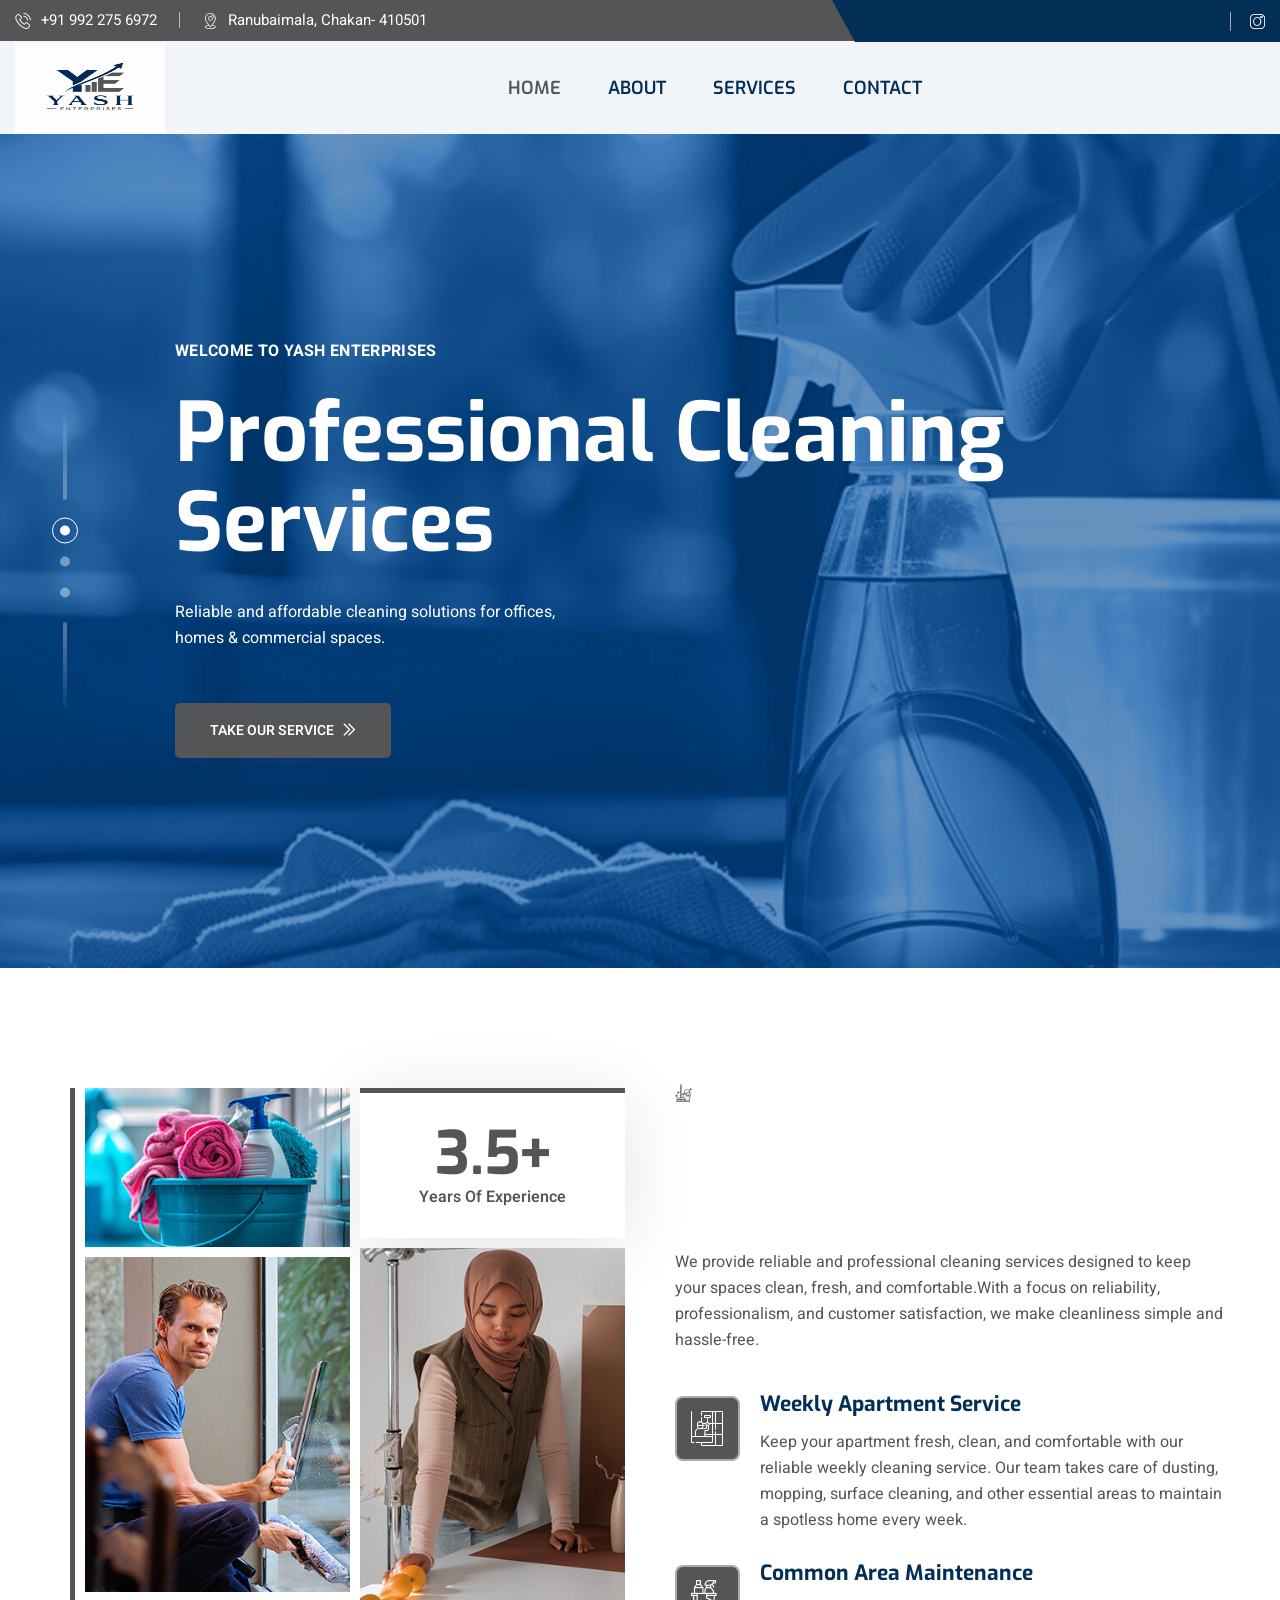
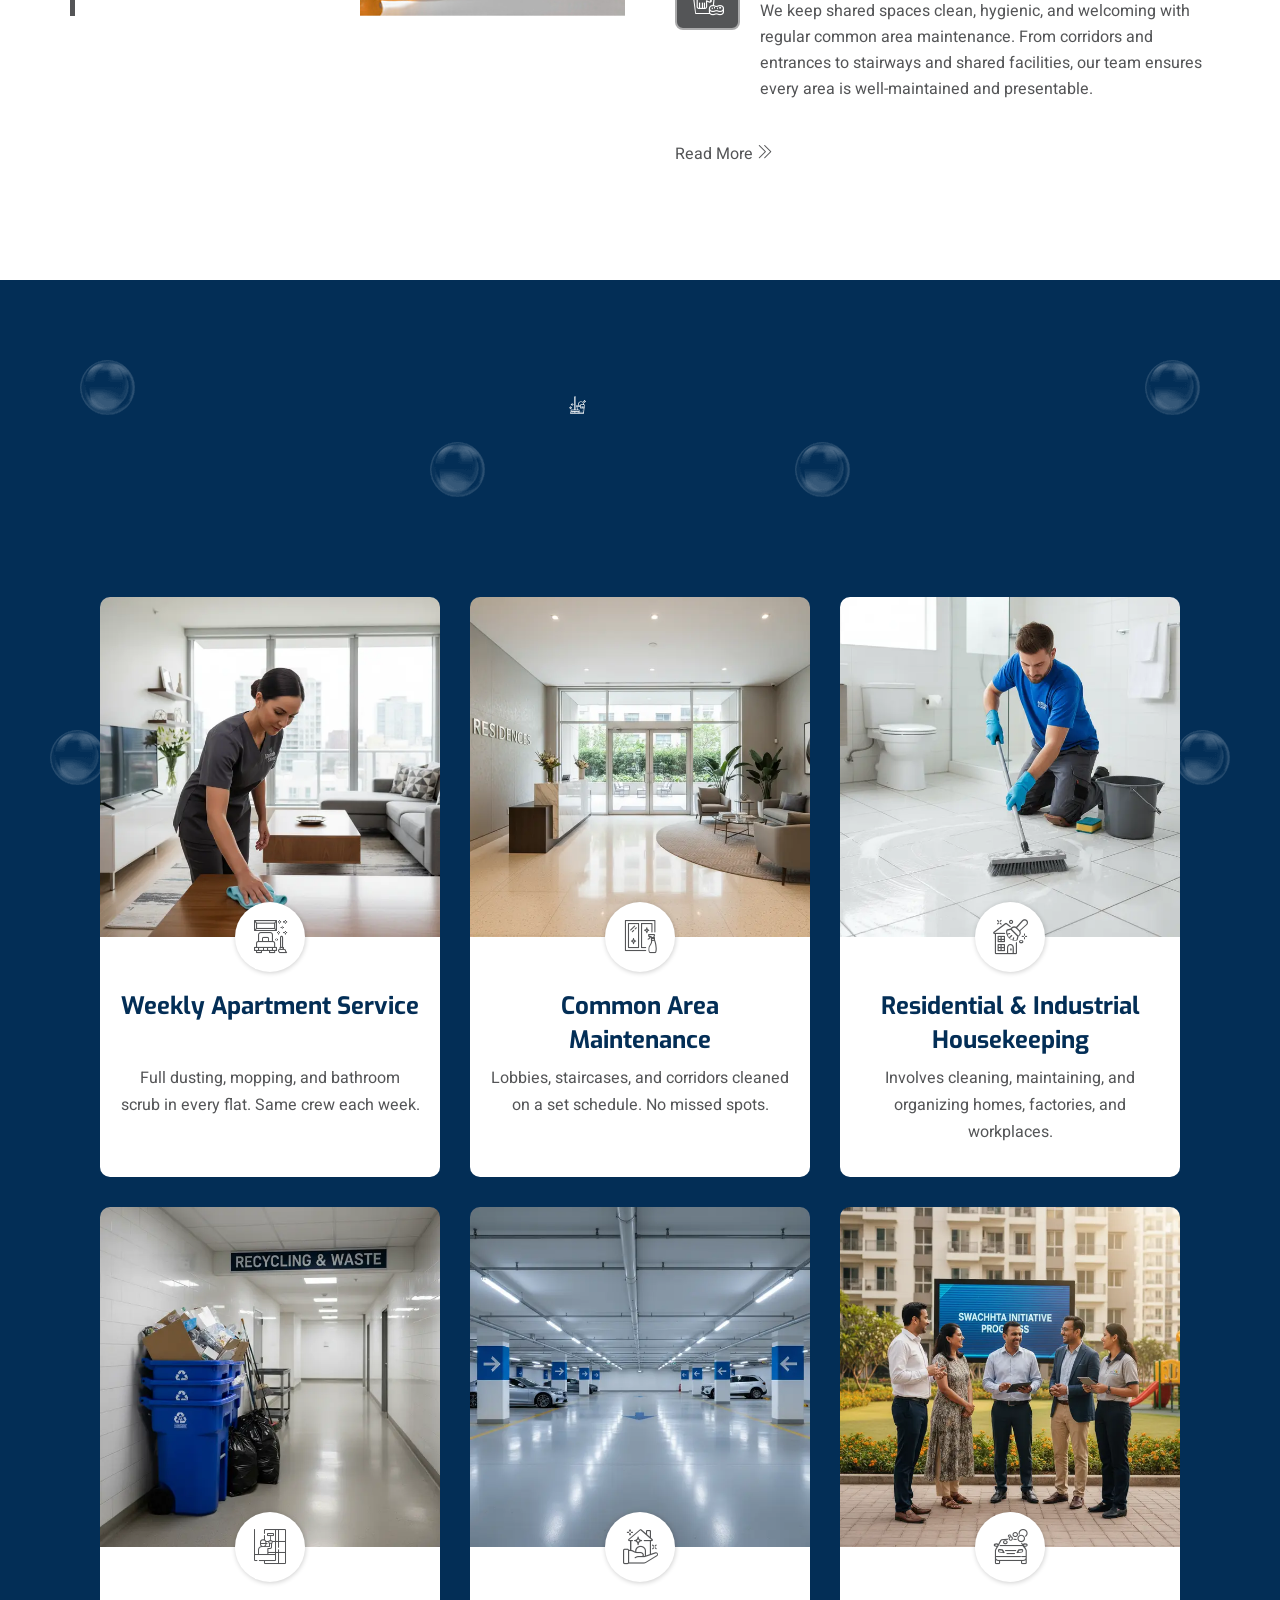
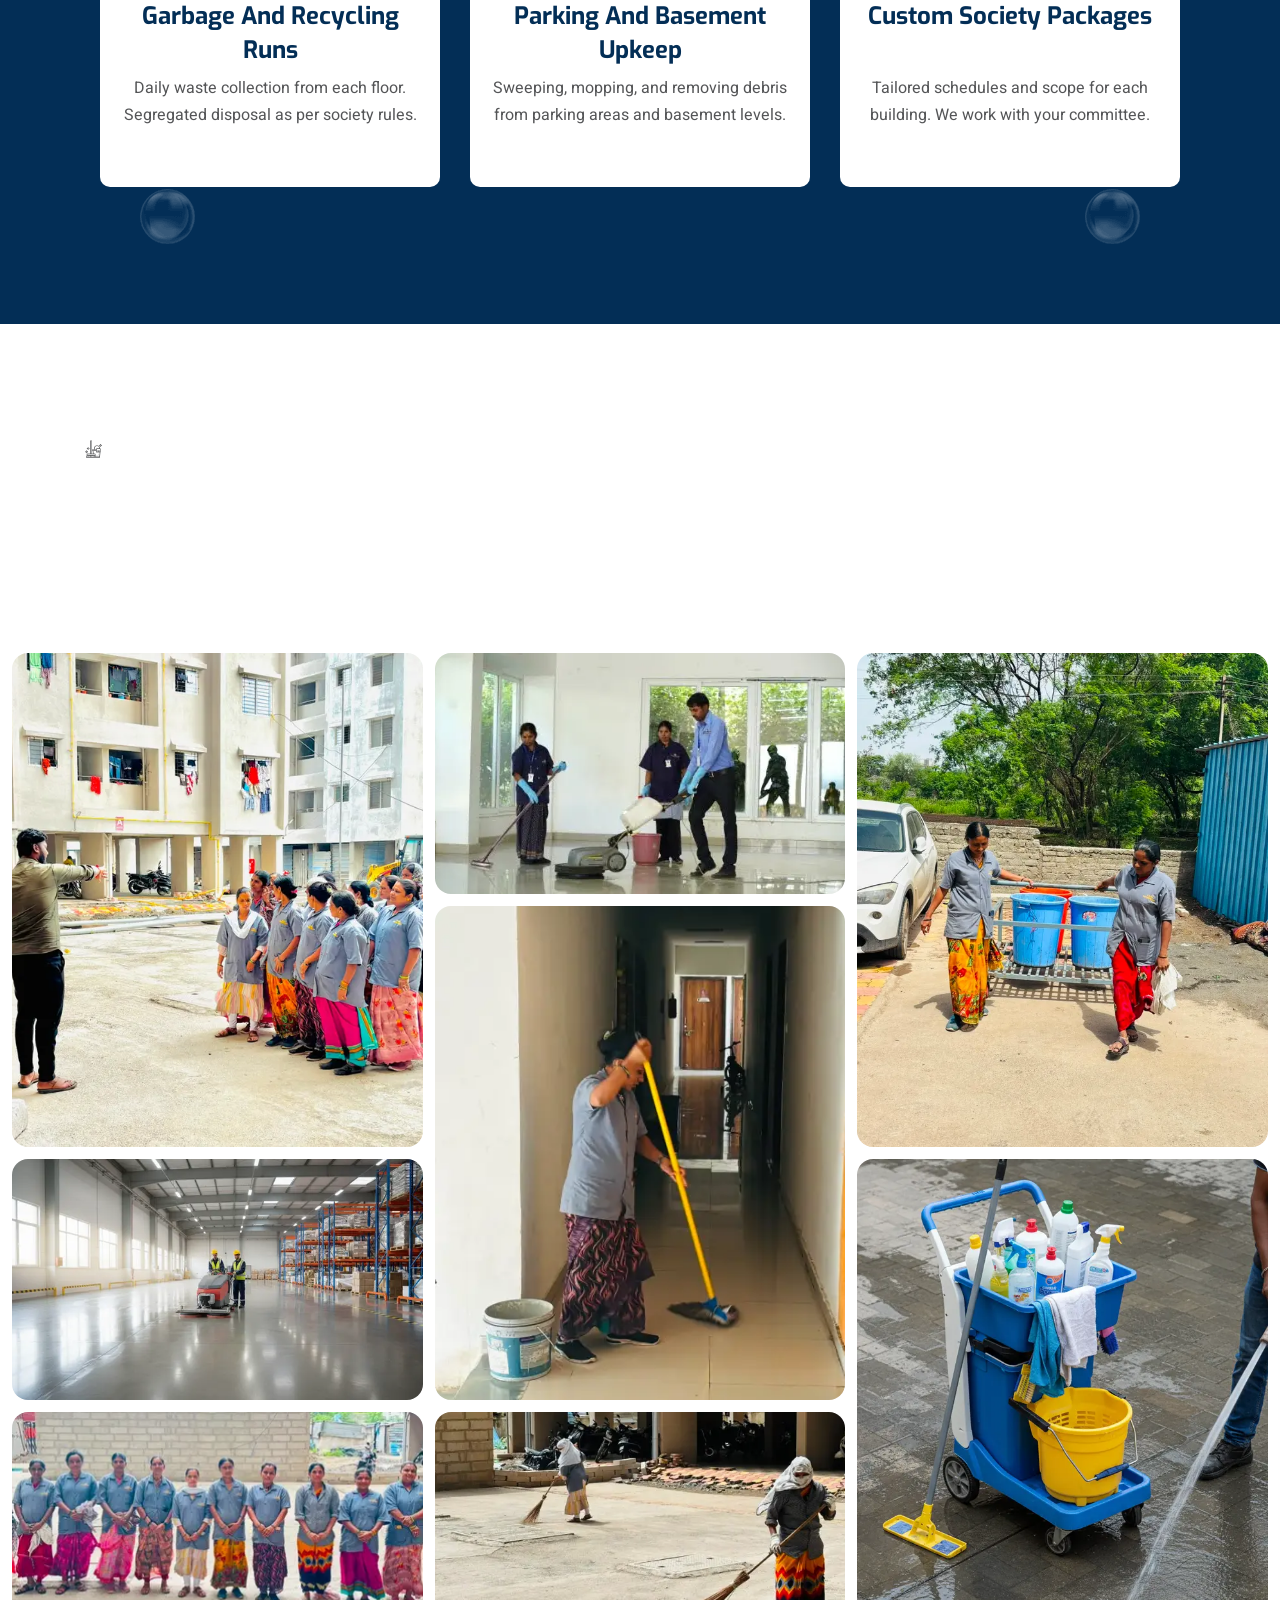
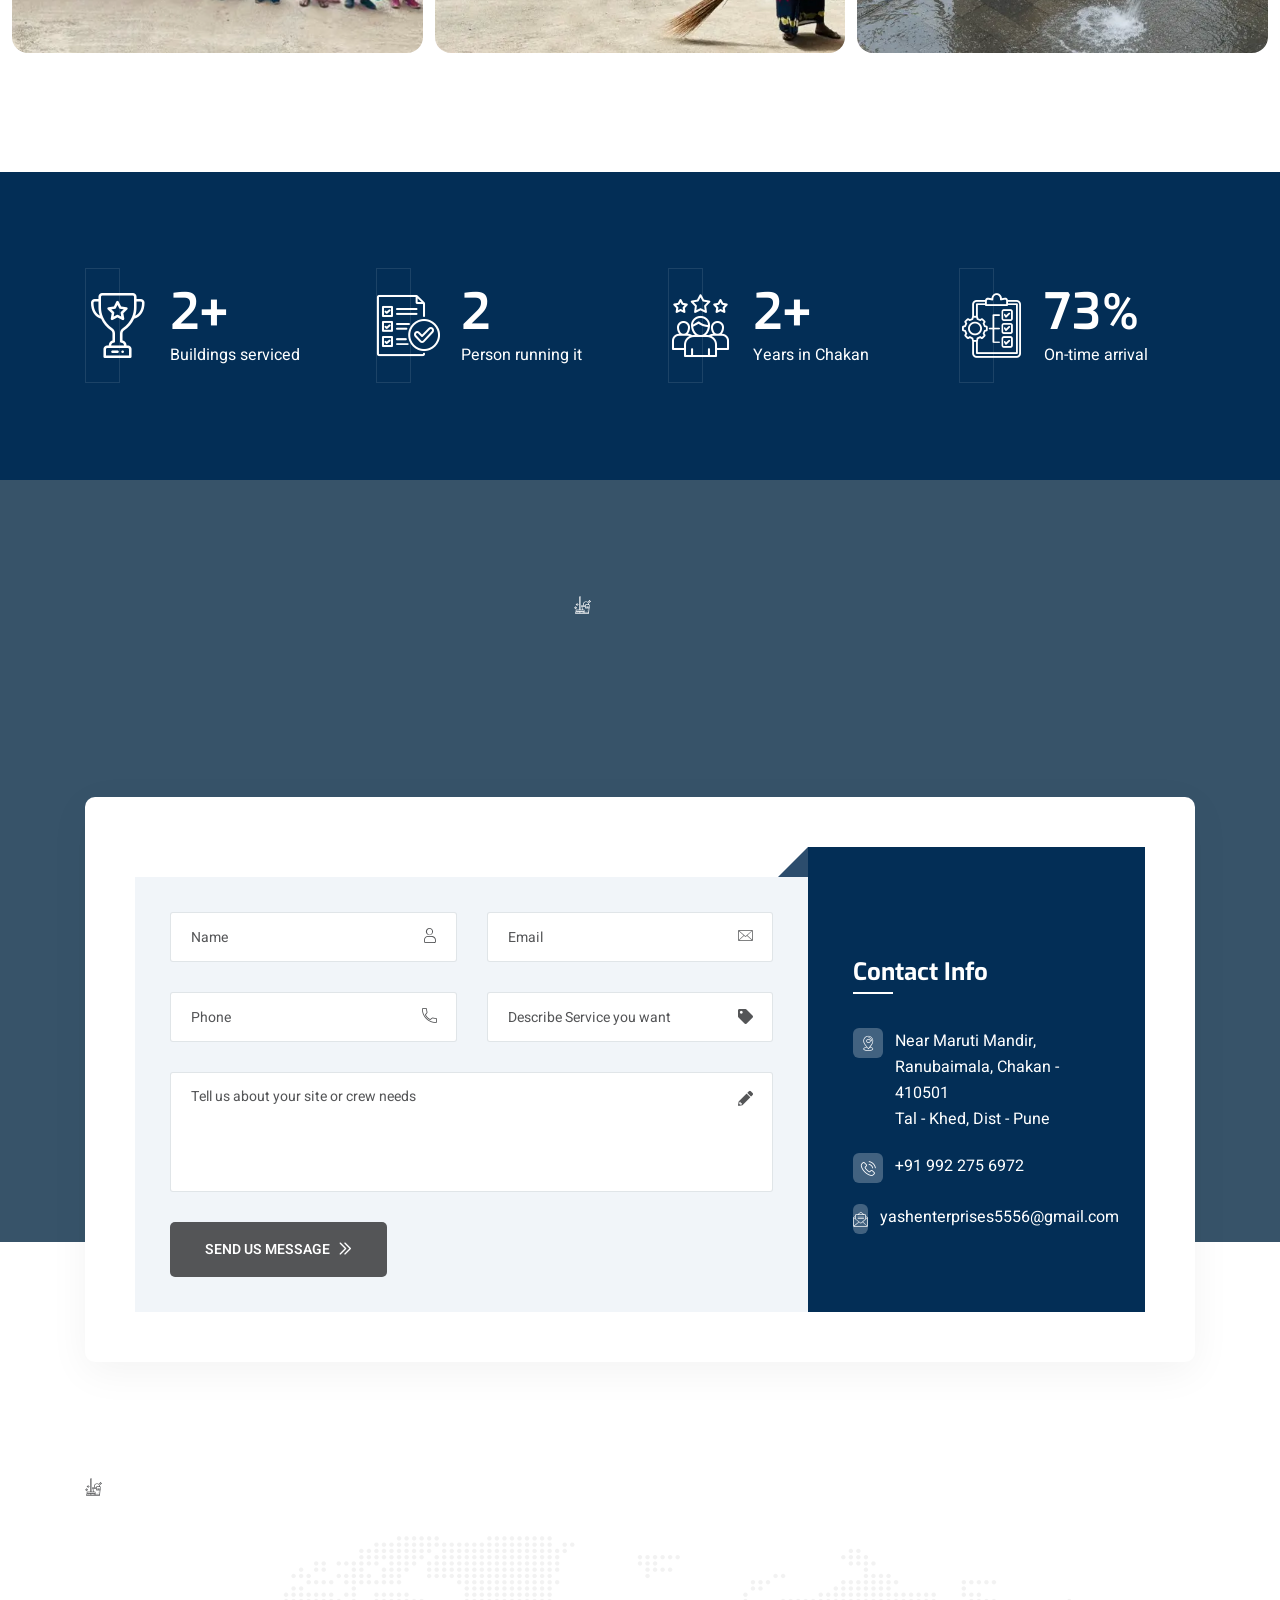
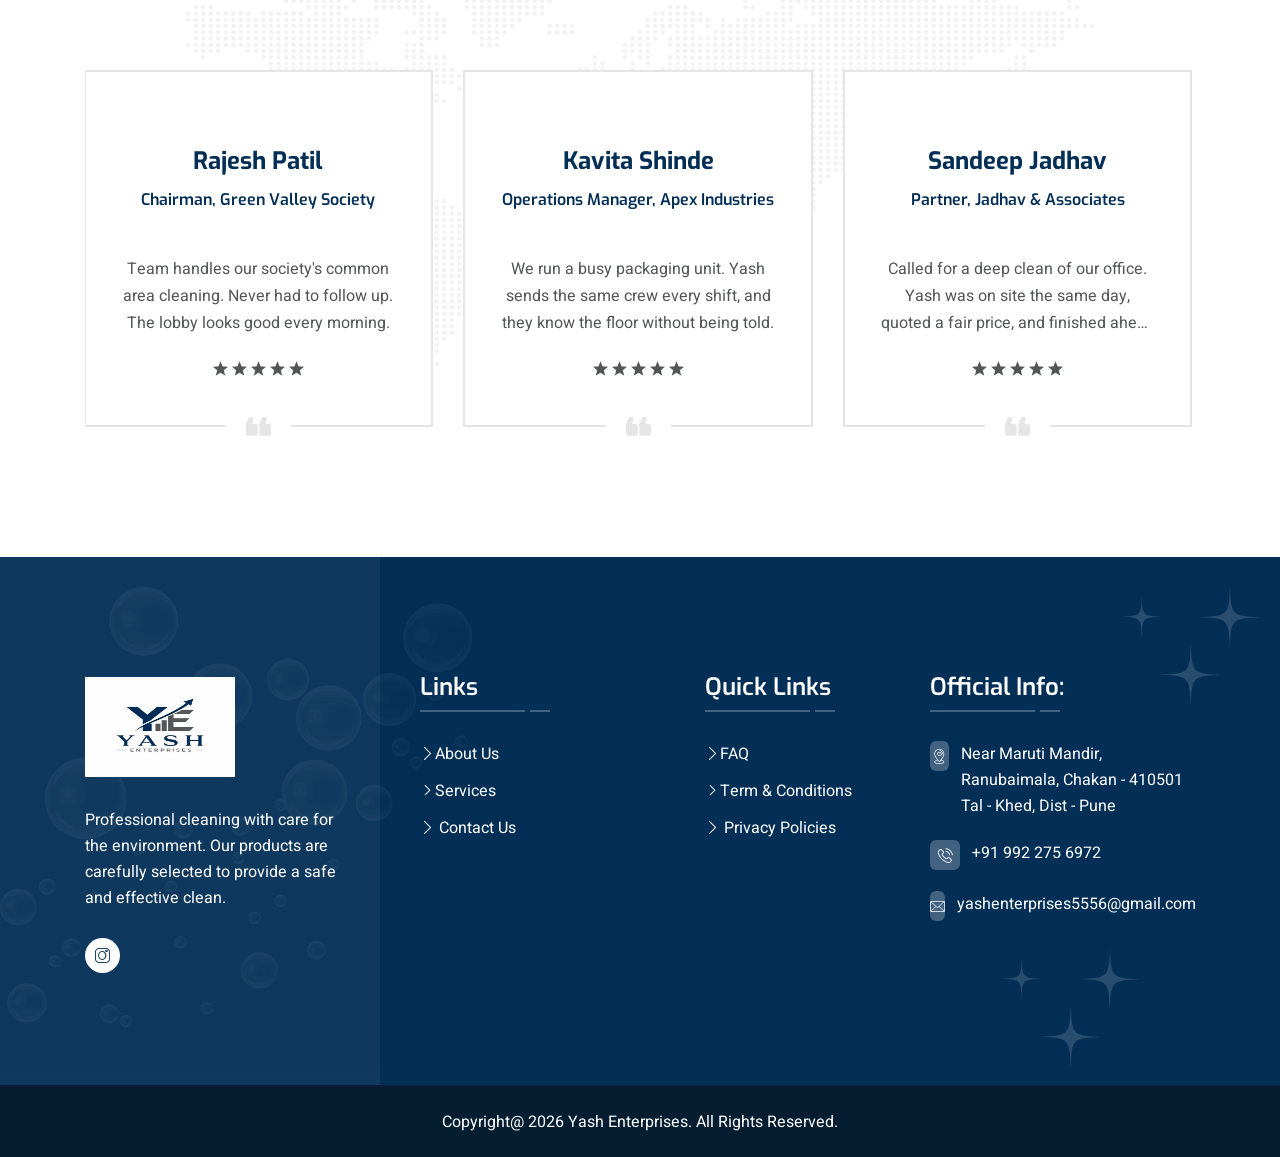
==== commit d89dd95c: "new chnages" ====
--- a/index.html
+++ b/index.html
@@ -75,6 +75,104 @@
 
     <style>
         .cleaning-gallery { width: 100%; padding: 12px; } .cleaning-gallery-grid { display: grid; width: 100%; height: 1000px; grid-template-columns: repeat(3, 1fr); grid-template-rows: repeat(4, 1fr); gap: 12px; } .cleaning-gallery-item { position: relative; overflow: hidden; } .cleaning-gallery-item-inner { position: relative; width: 100%; height: 100%; overflow: hidden; border-radius: 16px; } .cleaning-gallery-item img { position: absolute; inset: 0; width: 100%; height: 100%; display: block; object-fit: cover; } /* ======================================== Desktop Layout ======================================== */ .item-1 { grid-area: 1 / 1 / 3 / 2; } .item-2 { grid-area: 1 / 2 / 2 / 3; } .item-3 { grid-area: 2 / 2 / 4 / 3; } .item-4 { grid-area: 1 / 3 / 3 / 4; } .item-5 { grid-area: 3 / 1 / 4 / 2; } .item-6 { grid-area: 3 / 3 / 5 / 4; } .item-7 { grid-area: 4 / 1 / 5 / 2; } .item-8 { grid-area: 4 / 2 / 5 / 3; } /* ======================================== Tablet 768px - 1024px ======================================== */ @media (max-width: 1024px) { .cleaning-gallery { padding: 10px; } .cleaning-gallery-grid { height: 550px; grid-template-columns: repeat(2, 1fr); grid-template-rows: repeat(4, 1fr); gap: 10px; } .item-1 { grid-area: 1 / 1 / 3 / 2; } .item-2 { grid-area: 1 / 2 / 2 / 3; } .item-3 { grid-area: 2 / 2 / 4 / 3; } .item-4 { grid-area: 3 / 1 / 5 / 2; } .item-5 { grid-area: 4 / 2 / 5 / 3; } .item-6 { display: none; } .item-7 { display: none; } .item-8 { display: none; } } /* ======================================== Mobile Below 767px ======================================== */ @media (max-width: 767px) { .cleaning-gallery { padding: 8px; } .cleaning-gallery-grid { display: grid; height: auto; grid-template-columns: 1fr; grid-template-rows: none; gap: 12px; } .cleaning-gallery-item { grid-area: auto !important; display: block; } .cleaning-gallery-item-inner { height: 260px; border-radius: 14px; } .cleaning-gallery-item img { position: absolute; width: 100%; height: 100%; object-fit: cover; } .item-1, .item-2, .item-3, .item-4, .item-5, .item-6, .item-7, .item-8 { display: block; } } /* ======================================== Small Mobile Below 480px ======================================== */ @media (max-width: 480px) { .cleaning-gallery { padding: 6px; } .cleaning-gallery-grid { gap: 10px; } .cleaning-gallery-item-inner { height: 220px; border-radius: 12px; } }
+       /* Equal-height cards in every row */
+        .services-five .row > [class*="col-"] {
+            display: flex;
+        }
+
+        .services-five__single {
+            display: flex !important;
+            flex-direction: column;
+            width: 100%;
+        }
+
+        .services-five__single-content {
+            flex: 1;
+            padding: 52px 20px 31px !important;
+        }
+
+        /* Heading: max 2 lines, "..." if longer, always reserves 2 lines */
+        .services-five__single-content h2 {
+            font-size: 24px;
+            line-height: 34px !important;
+            height: 68px !important;
+            margin-bottom: 8px !important;
+            display: -webkit-box !important;
+            -webkit-line-clamp: 2;
+            line-clamp: 2;
+            -webkit-box-orient: vertical;
+            overflow: hidden;
+            text-overflow: ellipsis;
+        }
+
+        /* Description: max 3 lines, "..." if longer, always reserves 3 lines */
+        .services-five__single-content p {
+            line-height: 27px !important;
+            height: 81px !important;
+            margin: 0 !important;
+            display: -webkit-box !important;
+            -webkit-line-clamp: 3;
+            line-clamp: 3;
+            -webkit-box-orient: vertical;
+            overflow: hidden;
+            text-overflow: ellipsis;
+        }
+        /* Equal-height testimonial cards */
+        .testimonial-one__carousel .owl-stage {
+            display: flex !important;
+        }
+
+        .testimonial-one__carousel .owl-item {
+            display: flex !important;
+            height: auto;
+        }
+
+        .testimonial-one__carousel .testimonial-one__single {
+            width: 100%;
+            height: 100%;
+        }
+
+        .testimonial-one__carousel .testimonial-one__single-inner {
+            height: 100%;
+        }
+
+        /* Name: 1 line, "..." if longer */
+        .testimonial-one__single-inner h2 {
+            line-height: 34px !important;
+            height: 34px !important;
+            display: -webkit-box !important;
+            -webkit-line-clamp: 1;
+            line-clamp: 1;
+            -webkit-box-orient: vertical;
+            overflow: hidden;
+            text-overflow: ellipsis;
+        }
+
+        /* Designation: max 2 lines, always reserves 2 lines */
+        .testimonial-one__single-inner h6 {
+            line-height: 24px !important;
+            height: 48px !important;
+            margin-bottom: 20px !important;
+            display: -webkit-box !important;
+            -webkit-line-clamp: 2;
+            line-clamp: 2;
+            -webkit-box-orient: vertical;
+            overflow: hidden;
+            text-overflow: ellipsis;
+        }
+
+        /* Review text: max 3 lines, always reserves 3 lines */
+        .testimonial-one__single-inner p {
+            line-height: 27px !important;
+            height: 81px !important;
+            margin-bottom: 20px !important;
+            display: -webkit-box !important;
+            -webkit-line-clamp: 3;
+            line-clamp: 3;
+            -webkit-box-orient: vertical;
+            overflow: hidden;
+            text-overflow: ellipsis;
+        }
     </style>
 </head>
 <body class="custom-cursor">
@@ -445,121 +543,123 @@
                         Services For You </h2>
                 </div>
 
-                <div class="container">
+               <div class="container">
                     <div class="row">
-                    <!--Start Services Five Single-->
-                    <div class="col-xl-4 col-lg-6 col-md-6">
-                        <div class="services-five__single">
-                        <div class="services-five__single-img">
-                            <div class="services-five__single-img-inner">
-                            <img style="height:340px" src="assets/images/services/serv1.webp" alt="">
-                            </div>
-                            <div class="icon">
-                            <span class="icon-bed"></span>
-                            </div>
-                        </div>
-                        <div class="services-five__single-content text-center">
-                            <h2><a href="house-cleaning.php">Weekly apartment service</a></h2>
-                            <p>Full dusting, mopping, and bathroom scrub in <br>every flat. Same crew each week.</p>
-                        </div>
-                        </div>
-                    </div>
-                    <!--End Services Five Single-->
-
-                    <!--Start Services Five Single-->
-                    <div class="col-xl-4 col-lg-6 col-md-6">
-                        <div class="services-five__single">
-                        <div class="services-five__single-img">
-                            <div class="services-five__single-img-inner">
-                            <img style="height:340px" src="assets/images/services/serv2.webp" alt="">
-                            </div>
-                            <div class="icon">
-                            <span class="icon-window-cleaning"></span>
-                            </div>
-                        </div>
-                        <div class="services-five__single-content text-center">
-                            <h2><a href="house-cleaning.php">Common area maintenance</a></h2>
-                            <p>Lobbies, staircases, and corridors cleaned on a set <br>schedule. No missed spots.</p>
-                        </div>
-                        </div>
-                    </div>
-                    <!--End Services Five Single-->
-
-                    <!--Start Services Five Single-->
-                    <div class="col-xl-4 col-lg-6 col-md-6">
-                        <div class="services-five__single">
-                        <div class="services-five__single-img">
-                            <div class="services-five__single-img-inner">
-                            <img style="height:340px" src="assets/images/services/serv3.webp" alt="">
-                            </div>
-                            <div class="icon">
-                            <span class="icon-house"></span>
-                            </div>
-                        </div>
-                        <div class="services-five__single-content text-center">
-                            <h2><a href="house-cleaning.php">Deep cleaning rounds</a></h2>
-                            <p>Quarterly deep scrub for windows, grout, and <br>overlooked corners in every unit.</p>
-                        </div>
-                        </div>
-                    </div>
-                    <!--End Services Five Single-->
-
-                    <!--Start Services Five Single-->
-                    <div class="col-xl-4 col-lg-6 col-md-6">
-                        <div class="services-five__single">
-                        <div class="services-five__single-img">
-                            <div class="services-five__single-img-inner">
-                            <img style="height:340px" src="assets/images/services/serv4.webp" alt="">
-                            </div>
-                            <div class="icon">
-                            <span class="icon-window-cleaner"></span>
-                            </div>
-                        </div>
-                        <div class="services-five__single-content text-center">
-                            <h2><a href="house-cleaning.php">Garbage and recycling runs</a></h2>
-                            <p>Daily waste collection from each floor. Segregated <br>disposal as per society rules.</p>
-                        </div>
-                        </div>
-                    </div>
-                    <!--End Services Five Single-->
-
-                    <!--Start Services Five Single-->
-                    <div class="col-xl-4 col-lg-6 col-md-6">
-                        <div class="services-five__single">
-                        <div class="services-five__single-img">
-                            <div class="services-five__single-img-inner">
-                            <img style="height:340px" src="assets/images/services/serv5.webp" alt="">
-                            </div>
-                            <div class="icon">
-                            <span class="icon-house-2"></span>
-                            </div>
-                        </div>
-                        <div class="services-five__single-content text-center">
-                            <h2><a href="house-cleaning.php">Parking and basement upkeep</a></h2>
-                            <p>Sweeping, mopping, and removing debris from <br>parking areas and basement levels.</p>
-                        </div>
-                        </div>
-                    </div>
-                    <!--End Services Five Single-->
-
-                    <!--Start Services Five Single-->
-                    <div class="col-xl-4 col-lg-6 col-md-6">
-                        <div class="services-five__single">
-                        <div class="services-five__single-img">
-                            <div class="services-five__single-img-inner">
-                            <img style="height:340px" src="assets/images/services/serv6.webp" alt="">
-                            </div>
-                            <div class="icon">
-                            <span class="icon-car-wash"></span>
-                            </div>
-                        </div>
-                        <div class="services-five__single-content text-center">
-                            <h2><a href="house-cleaning.php">Custom society packages</a></h2>
-                            <p>Tailored schedules and scope for each building. We <br>work with your committee</p>
-                        </div>
-                        </div>
-                    </div>
-                    <!--End Services Five Single-->
+
+                        <!--Start Services Five Single-->
+                        <div class="col-xl-4 col-lg-6 col-md-6">
+                            <div class="services-five__single">
+                                <div class="services-five__single-img">
+                                    <div class="services-five__single-img-inner">
+                                        <img style="height:340px" src="assets/images/services/serv1.webp" alt="">
+                                    </div>
+                                    <div class="icon">
+                                        <span class="icon-bed"></span>
+                                    </div>
+                                </div>
+                                <div class="services-five__single-content text-center">
+                                    <h2><a href="house-cleaning.php">Weekly apartment service</a></h2>
+                                    <p>Full dusting, mopping, and bathroom scrub in every flat. Same crew each week.</p>
+                                </div>
+                            </div>
+                        </div>
+                        <!--End Services Five Single-->
+
+                        <!--Start Services Five Single-->
+                        <div class="col-xl-4 col-lg-6 col-md-6">
+                            <div class="services-five__single">
+                                <div class="services-five__single-img">
+                                    <div class="services-five__single-img-inner">
+                                        <img style="height:340px" src="assets/images/services/serv2.webp" alt="">
+                                    </div>
+                                    <div class="icon">
+                                        <span class="icon-window-cleaning"></span>
+                                    </div>
+                                </div>
+                                <div class="services-five__single-content text-center">
+                                    <h2><a href="house-cleaning.php">Common area maintenance</a></h2>
+                                    <p>Lobbies, staircases, and corridors cleaned on a set schedule. No missed spots.</p>
+                                </div>
+                            </div>
+                        </div>
+                        <!--End Services Five Single-->
+
+                        <!--Start Services Five Single-->
+                        <div class="col-xl-4 col-lg-6 col-md-6">
+                            <div class="services-five__single">
+                                <div class="services-five__single-img">
+                                    <div class="services-five__single-img-inner">
+                                        <img style="height:340px" src="assets/images/services/serv3.webp" alt="">
+                                    </div>
+                                    <div class="icon">
+                                        <span class="icon-house"></span>
+                                    </div>
+                                </div>
+                                <div class="services-five__single-content text-center">
+                                    <h2><a href="house-cleaning.php">Residential & Industrial Housekeeping</a></h2>
+                                    <p>Involves cleaning, maintaining, and organizing homes, factories, and workplaces.</p>
+                                </div>
+                            </div>
+                        </div>
+                        <!--End Services Five Single-->
+
+                        <!--Start Services Five Single-->
+                        <div class="col-xl-4 col-lg-6 col-md-6">
+                            <div class="services-five__single">
+                                <div class="services-five__single-img">
+                                    <div class="services-five__single-img-inner">
+                                        <img style="height:340px" src="assets/images/services/serv4.webp" alt="">
+                                    </div>
+                                    <div class="icon">
+                                        <span class="icon-window-cleaner"></span>
+                                    </div>
+                                </div>
+                                <div class="services-five__single-content text-center">
+                                    <h2><a href="house-cleaning.php">Garbage and recycling runs</a></h2>
+                                    <p>Daily waste collection from each floor. Segregated disposal as per society rules.</p>
+                                </div>
+                            </div>
+                        </div>
+                        <!--End Services Five Single-->
+
+                        <!--Start Services Five Single-->
+                        <div class="col-xl-4 col-lg-6 col-md-6">
+                            <div class="services-five__single">
+                                <div class="services-five__single-img">
+                                    <div class="services-five__single-img-inner">
+                                        <img style="height:340px" src="assets/images/services/serv5.webp" alt="">
+                                    </div>
+                                    <div class="icon">
+                                        <span class="icon-house-2"></span>
+                                    </div>
+                                </div>
+                                <div class="services-five__single-content text-center">
+                                    <h2><a href="house-cleaning.php">Parking and basement upkeep</a></h2>
+                                    <p>Sweeping, mopping, and removing debris from parking areas and basement levels.</p>
+                                </div>
+                            </div>
+                        </div>
+                        <!--End Services Five Single-->
+
+                        <!--Start Services Five Single-->
+                        <div class="col-xl-4 col-lg-6 col-md-6">
+                            <div class="services-five__single">
+                                <div class="services-five__single-img">
+                                    <div class="services-five__single-img-inner">
+                                        <img style="height:340px" src="assets/images/services/serv6.webp" alt="">
+                                    </div>
+                                    <div class="icon">
+                                        <span class="icon-car-wash"></span>
+                                    </div>
+                                </div>
+                                <div class="services-five__single-content text-center">
+                                    <h2><a href="house-cleaning.php">Custom society packages</a></h2>
+                                    <p>Tailored schedules and scope for each building. We work with your committee.</p>
+                                </div>
+                            </div>
+                        </div>
+                        <!--End Services Five Single-->
+
                     </div>
                 </div>
 
@@ -1154,19 +1254,16 @@
             <ul class="mobile-nav__contact list-unstyled">
                 <li>
                     <i class="icon-envelope"></i>
-                    <a href="mailto:needhelp@cleanin.com">needhelp@cleanin.com</a>
+                    <a href="mailto:yashenterprises5556@gmail.com">yashenterprises5556@gmail.com</a>
                 </li>
                 <li>
                     <i class="icon-phone-call"></i>
-                    <a href="tel:666-888-0000">666 888 0000</a>
+                    <a href="tel:992-275-6972">992 275 6972</a>
                 </li>
             </ul>
             <div class="mobile-nav__top">
                 <div class="mobile-nav__social">
-                    <a href="#" class="icon-facebook-app-symbol"></a>
-                    <a href="#" class="icon-twitter-1"></a>
                     <a href="https://www.instagram.com/yash.enterprises__?utm_source=qr&stkn=MXd3OWpuMnVmbTJweQ%3D%3D" class="icon-instagram"></a>
-                    <a href="#" class="icon-pinterest"></a>
                 </div>
             </div>
         </div>
@@ -1245,7 +1342,7 @@
     resultDiv.textContent = 'Sending...';
     resultDiv.style.color = '#032E56';
 
-    fetch('https://formsubmit.co/ajax/swapnali.developer@elevatexpert.in', {
+    fetch('https://formsubmit.co/ajax/yashenterprises5556@gmail.com', {
         method: 'POST',
         headers: {
             'Accept': 'application/json'
--- a/assets/css/style.css
+++ b/assets/css/style.css
@@ -1220,7 +1220,7 @@
 }
 
 .mobile-nav__content {
-  width: 300px;
+  width: 322px;
   background-color: var(--cleanin-black);
   z-index: 10;
   position: relative;
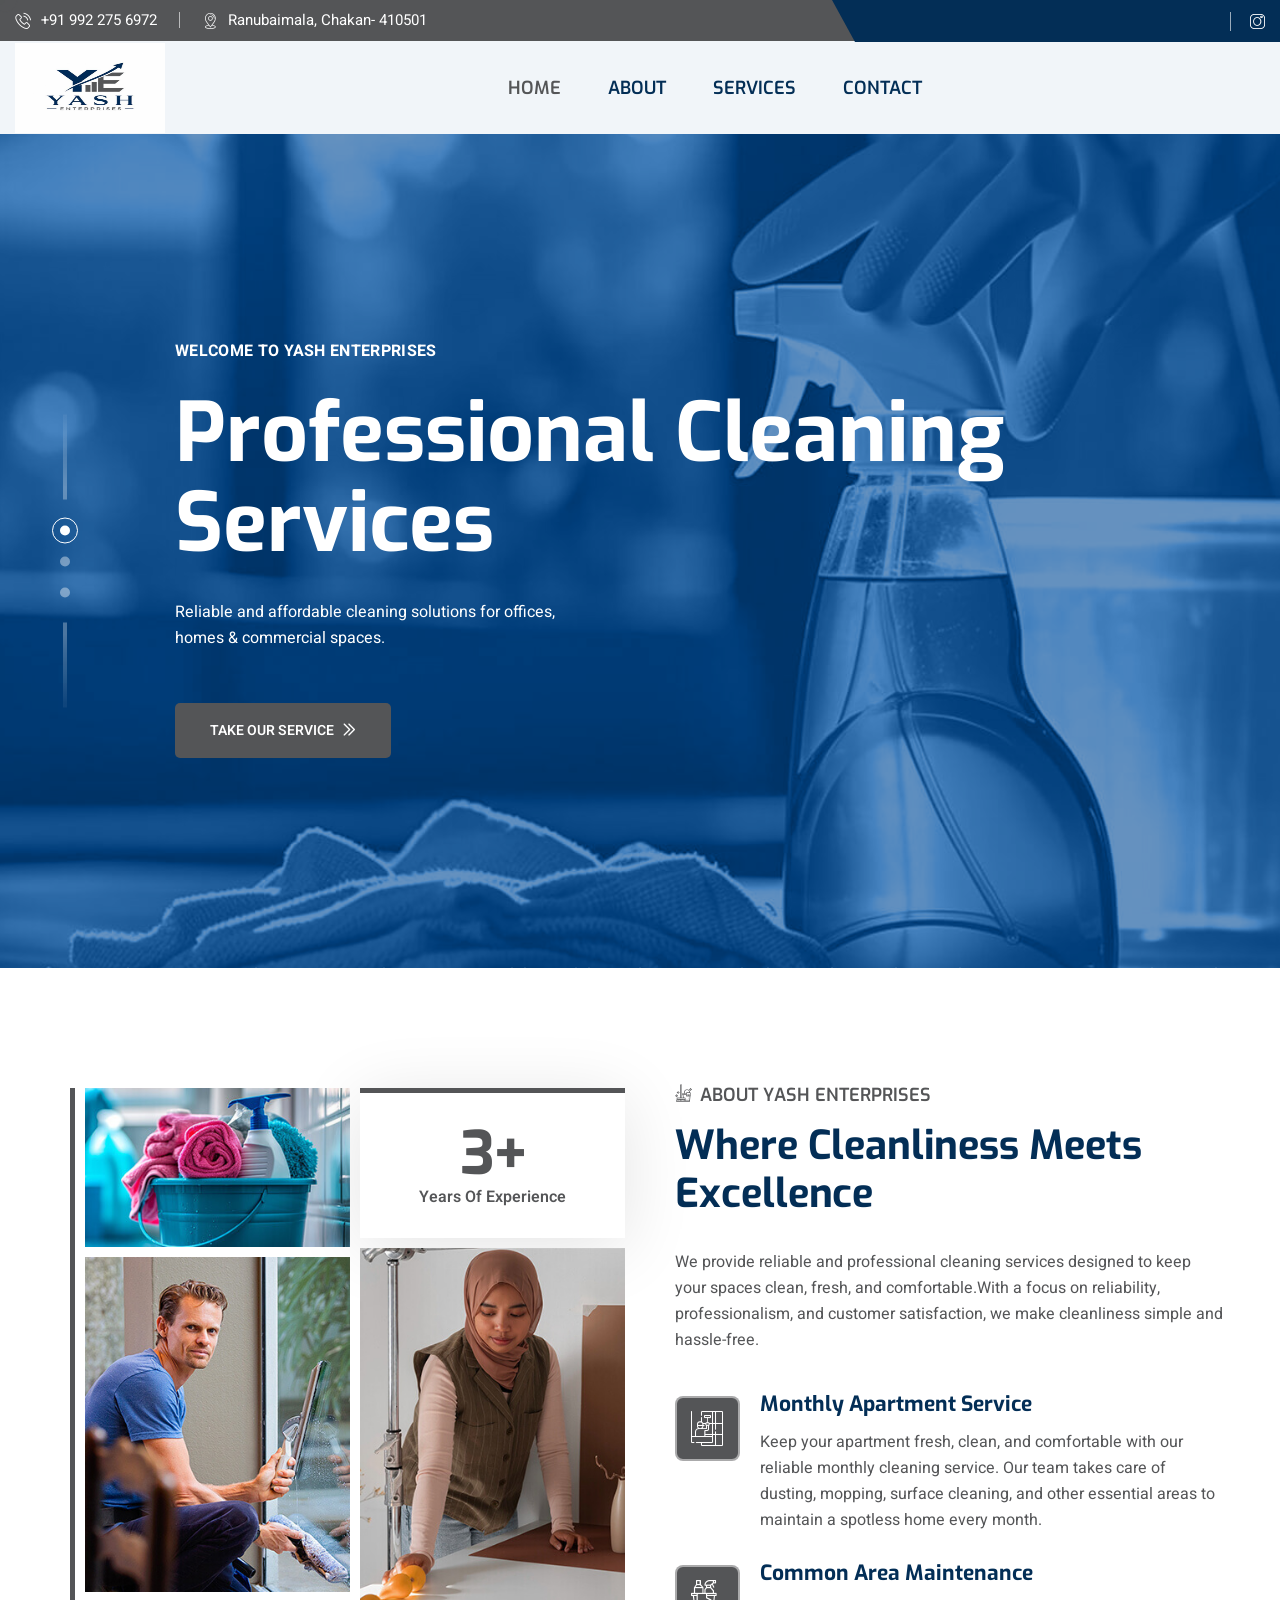
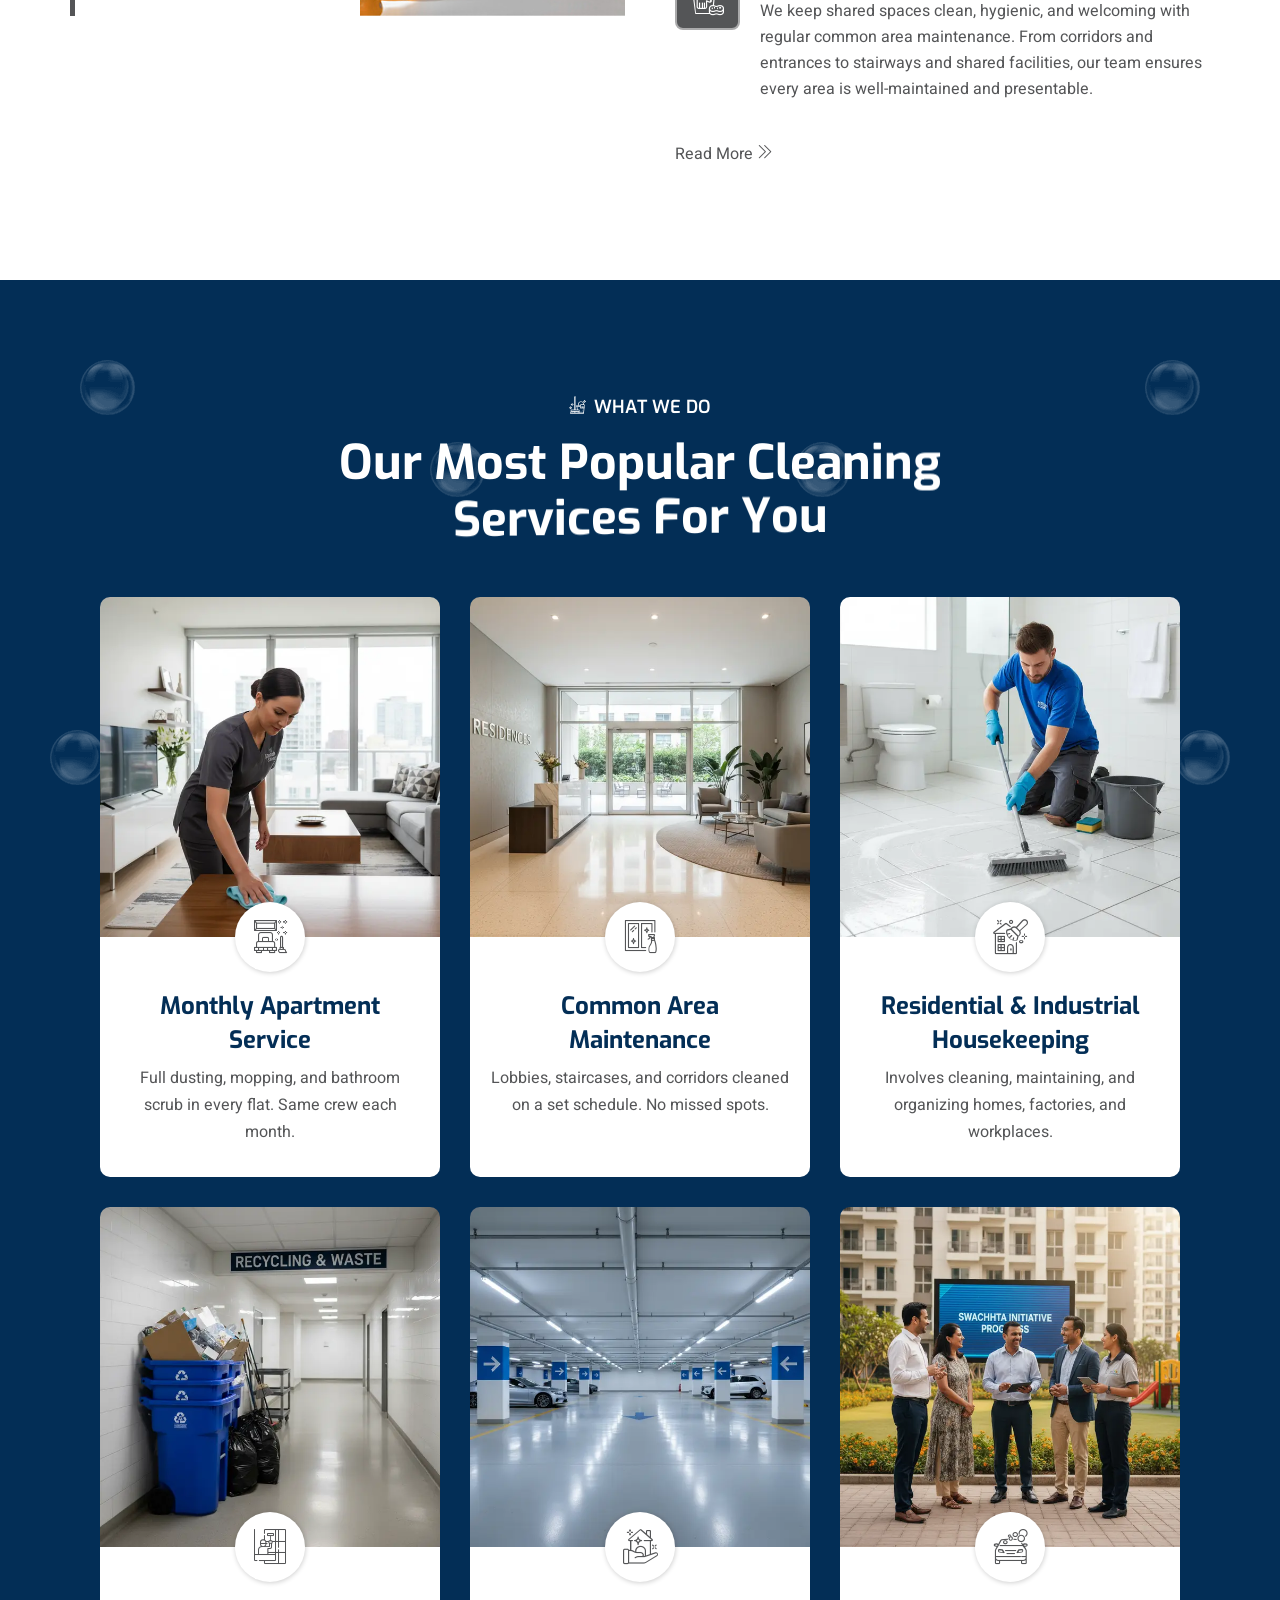
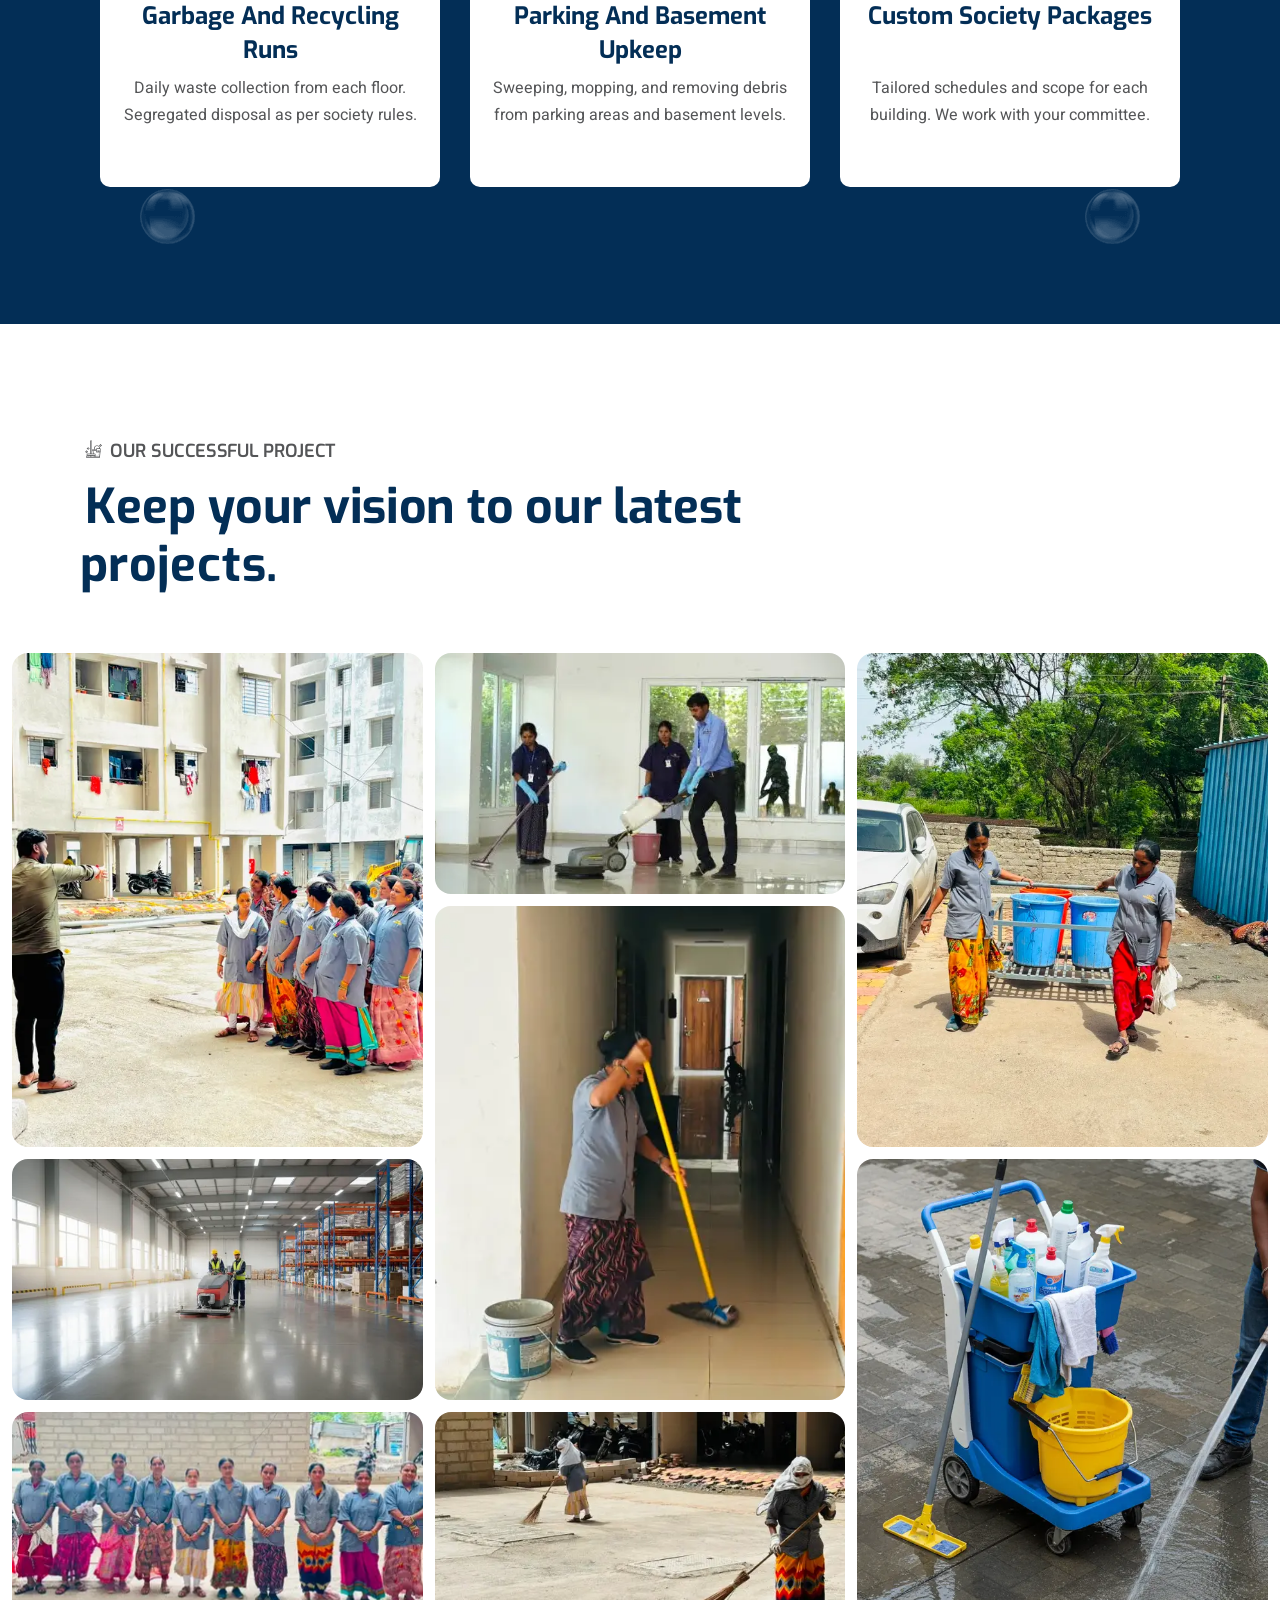
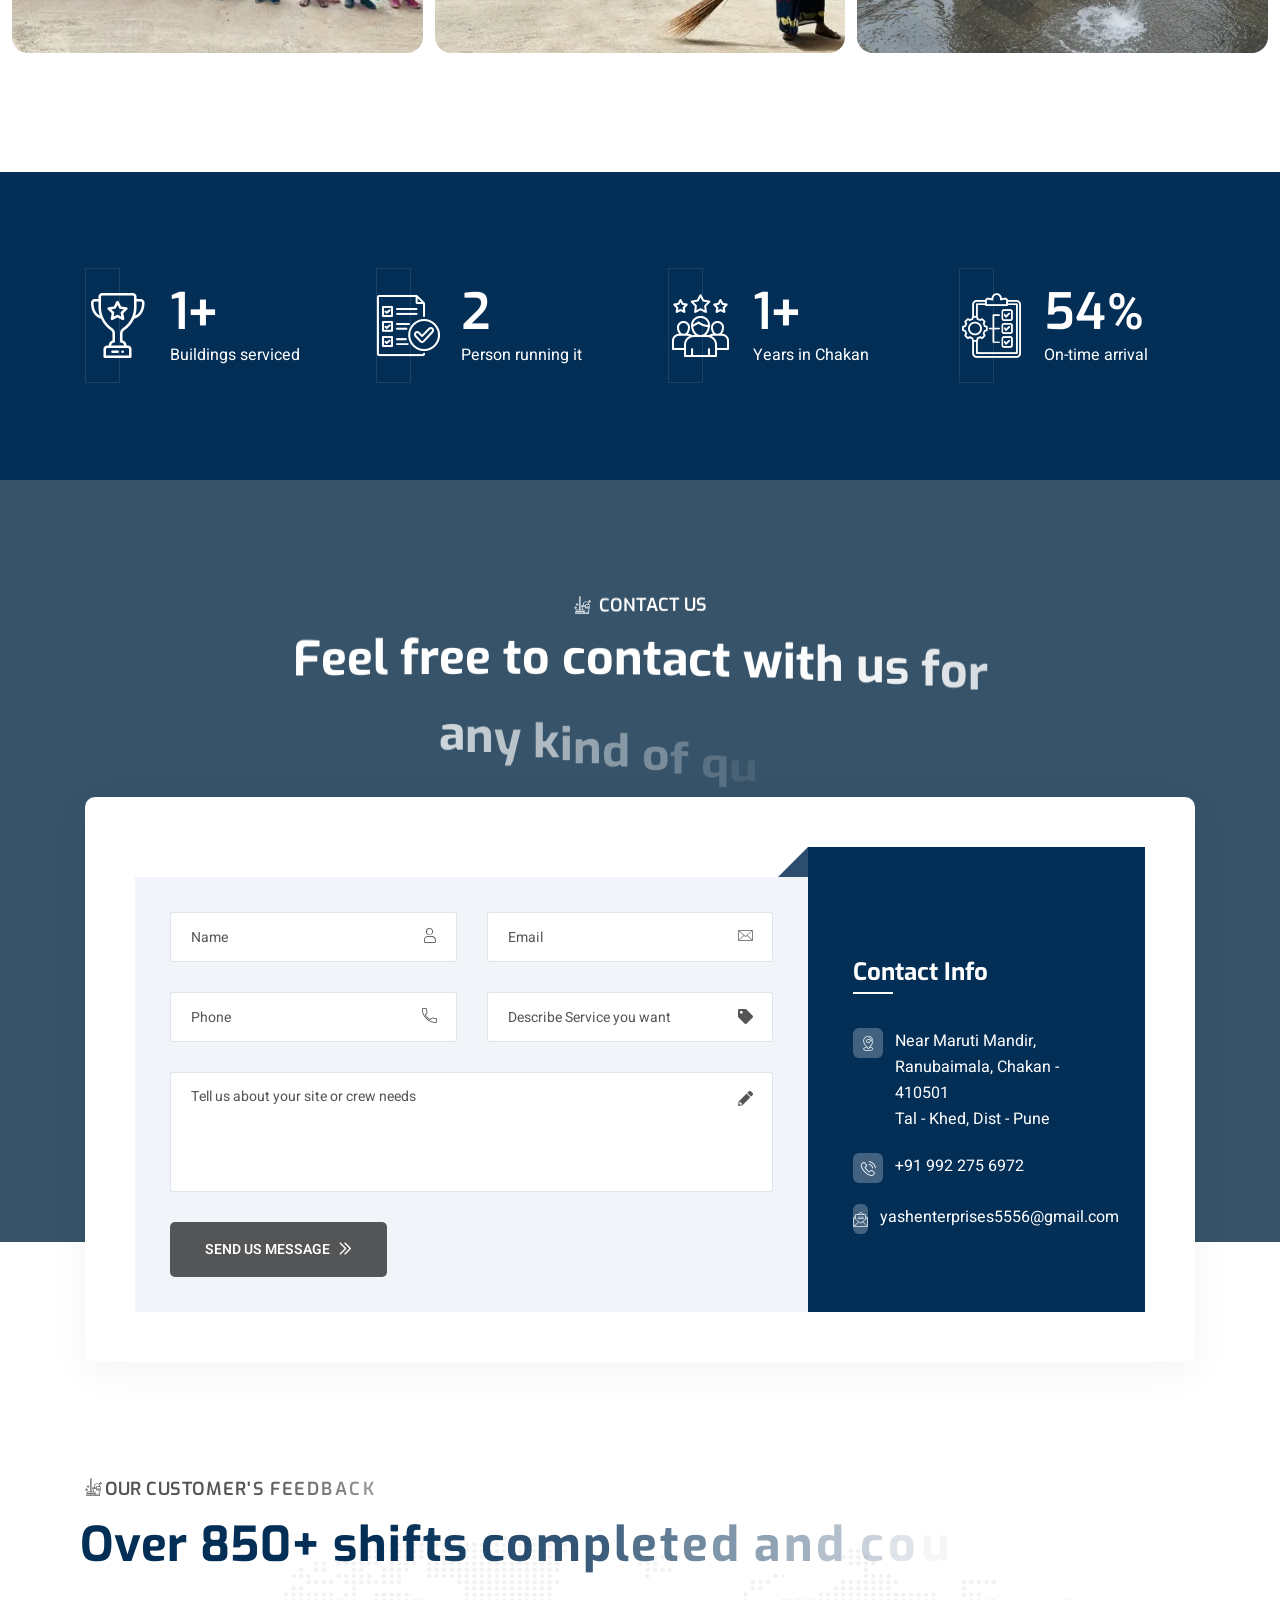
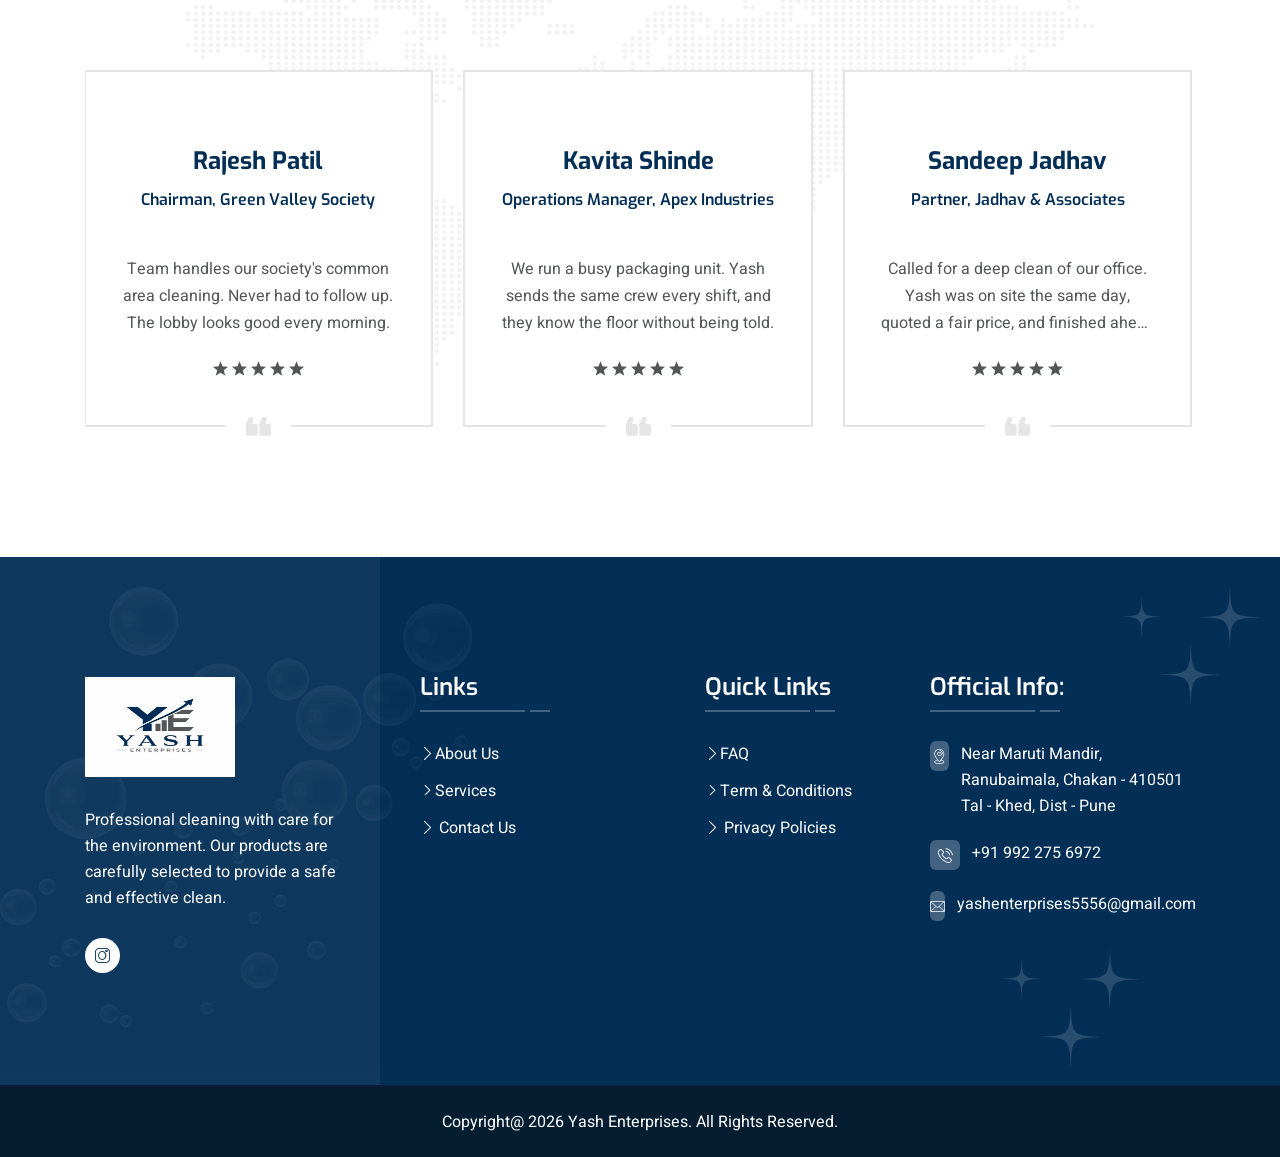
==== commit bc7c92fd: "new chnages" ====
--- a/index.html
+++ b/index.html
@@ -475,12 +475,12 @@
                                         </div>
 
                                         <div class="content-box">
-                                            <h3>Weekly apartment service</h3>
+                                            <h3>Monthly apartment service</h3>
                                             <p>Keep your apartment fresh, clean, and comfortable 
-                                                with our reliable weekly cleaning service. Our 
+                                                with our reliable monthly cleaning service. Our 
                                                 team takes care of dusting, mopping, surface 
                                                 cleaning, and other essential areas to maintain a
-                                                 spotless home every week.</p>
+                                                 spotless home every month.</p>
                                         </div>
                                     </li>
 
@@ -558,8 +558,8 @@
                                     </div>
                                 </div>
                                 <div class="services-five__single-content text-center">
-                                    <h2><a href="house-cleaning.php">Weekly apartment service</a></h2>
-                                    <p>Full dusting, mopping, and bathroom scrub in every flat. Same crew each week.</p>
+                                    <h2>Monthly apartment service</h2>
+                                    <p>Full dusting, mopping, and bathroom scrub in every flat. Same crew each month.</p>
                                 </div>
                             </div>
                         </div>
@@ -577,7 +577,7 @@
                                     </div>
                                 </div>
                                 <div class="services-five__single-content text-center">
-                                    <h2><a href="house-cleaning.php">Common area maintenance</a></h2>
+                                    <h2>Common area maintenance</h2>
                                     <p>Lobbies, staircases, and corridors cleaned on a set schedule. No missed spots.</p>
                                 </div>
                             </div>
@@ -596,7 +596,7 @@
                                     </div>
                                 </div>
                                 <div class="services-five__single-content text-center">
-                                    <h2><a href="house-cleaning.php">Residential & Industrial Housekeeping</a></h2>
+                                    <h2>Residential & Industrial Housekeeping</h2>
                                     <p>Involves cleaning, maintaining, and organizing homes, factories, and workplaces.</p>
                                 </div>
                             </div>
@@ -615,7 +615,7 @@
                                     </div>
                                 </div>
                                 <div class="services-five__single-content text-center">
-                                    <h2><a href="house-cleaning.php">Garbage and recycling runs</a></h2>
+                                    <h2>Garbage and recycling runs</h2>
                                     <p>Daily waste collection from each floor. Segregated disposal as per society rules.</p>
                                 </div>
                             </div>
@@ -634,7 +634,7 @@
                                     </div>
                                 </div>
                                 <div class="services-five__single-content text-center">
-                                    <h2><a href="house-cleaning.php">Parking and basement upkeep</a></h2>
+                                    <h2>Parking and basement upkeep</h2>
                                     <p>Sweeping, mopping, and removing debris from parking areas and basement levels.</p>
                                 </div>
                             </div>
@@ -653,7 +653,7 @@
                                     </div>
                                 </div>
                                 <div class="services-five__single-content text-center">
-                                    <h2><a href="house-cleaning.php">Custom society packages</a></h2>
+                                    <h2>Custom society packages</h2>
                                     <p>Tailored schedules and scope for each building. We work with your committee.</p>
                                 </div>
                             </div>
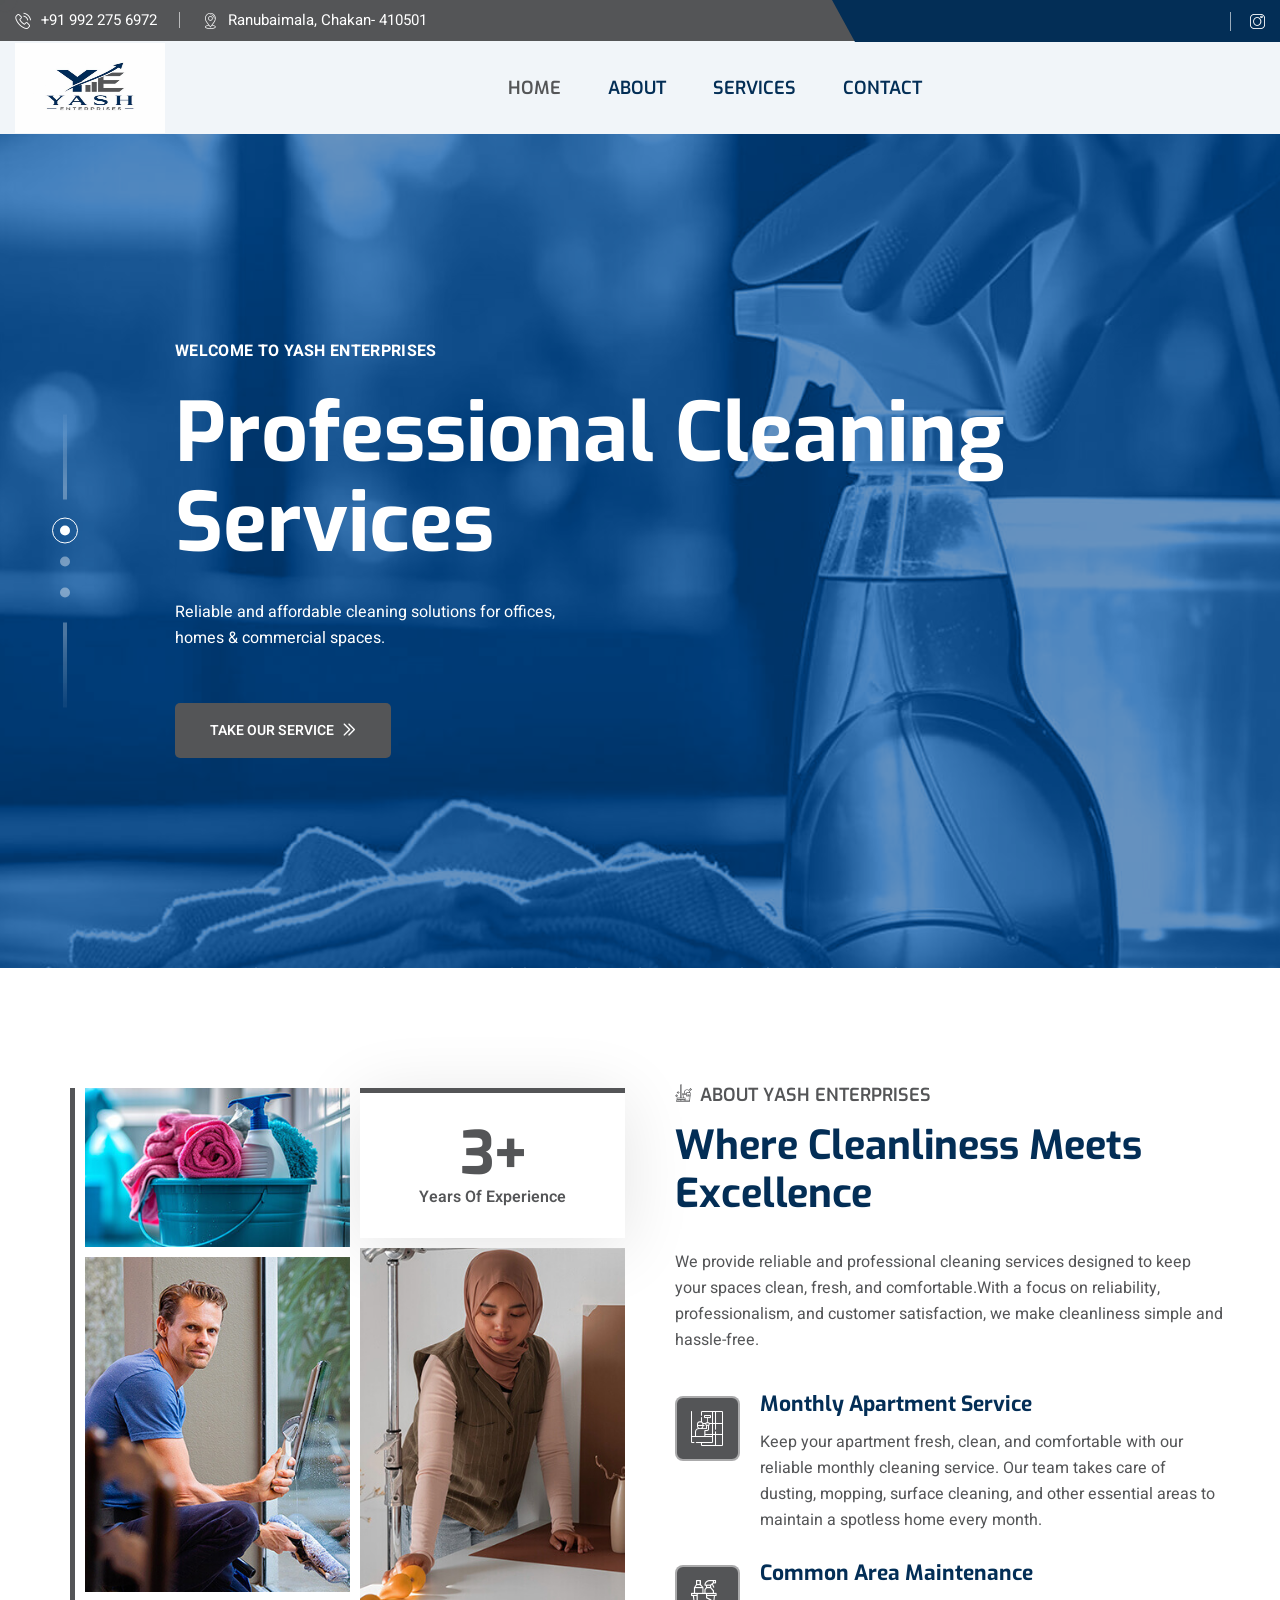
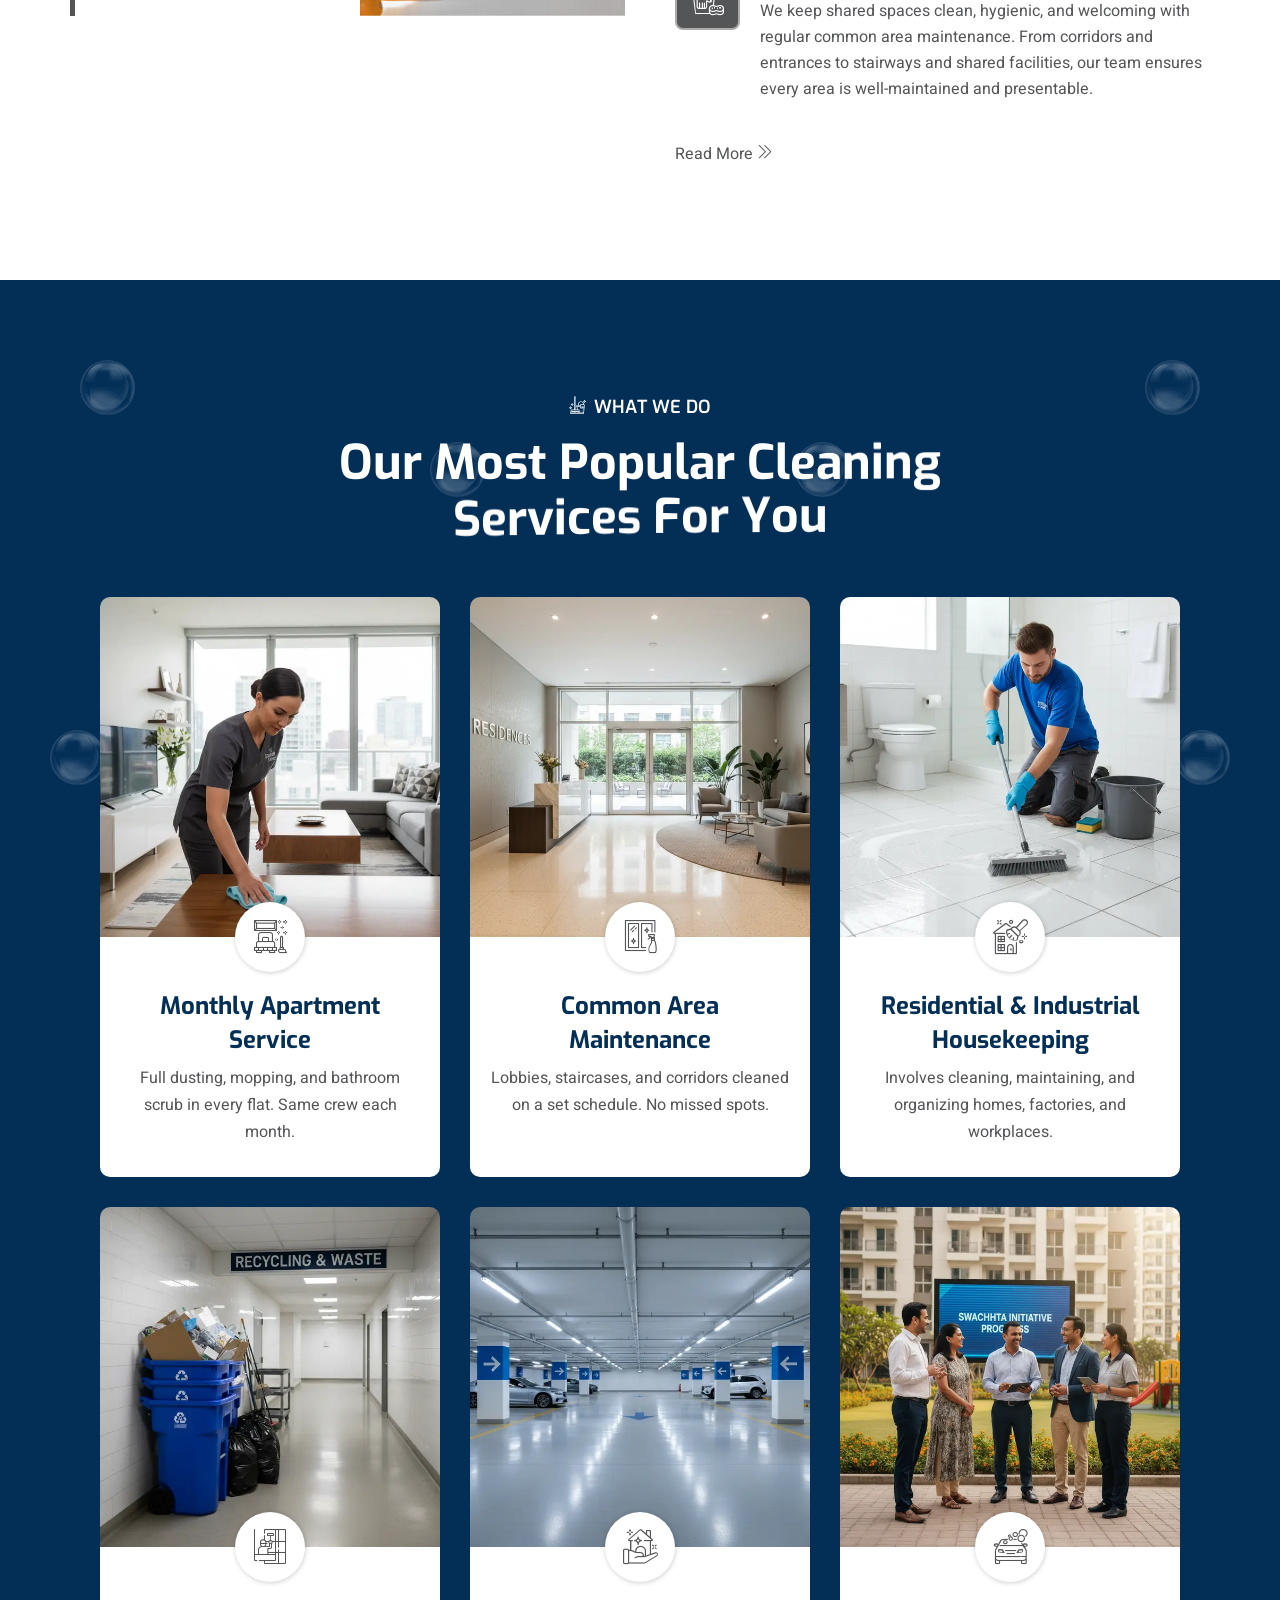
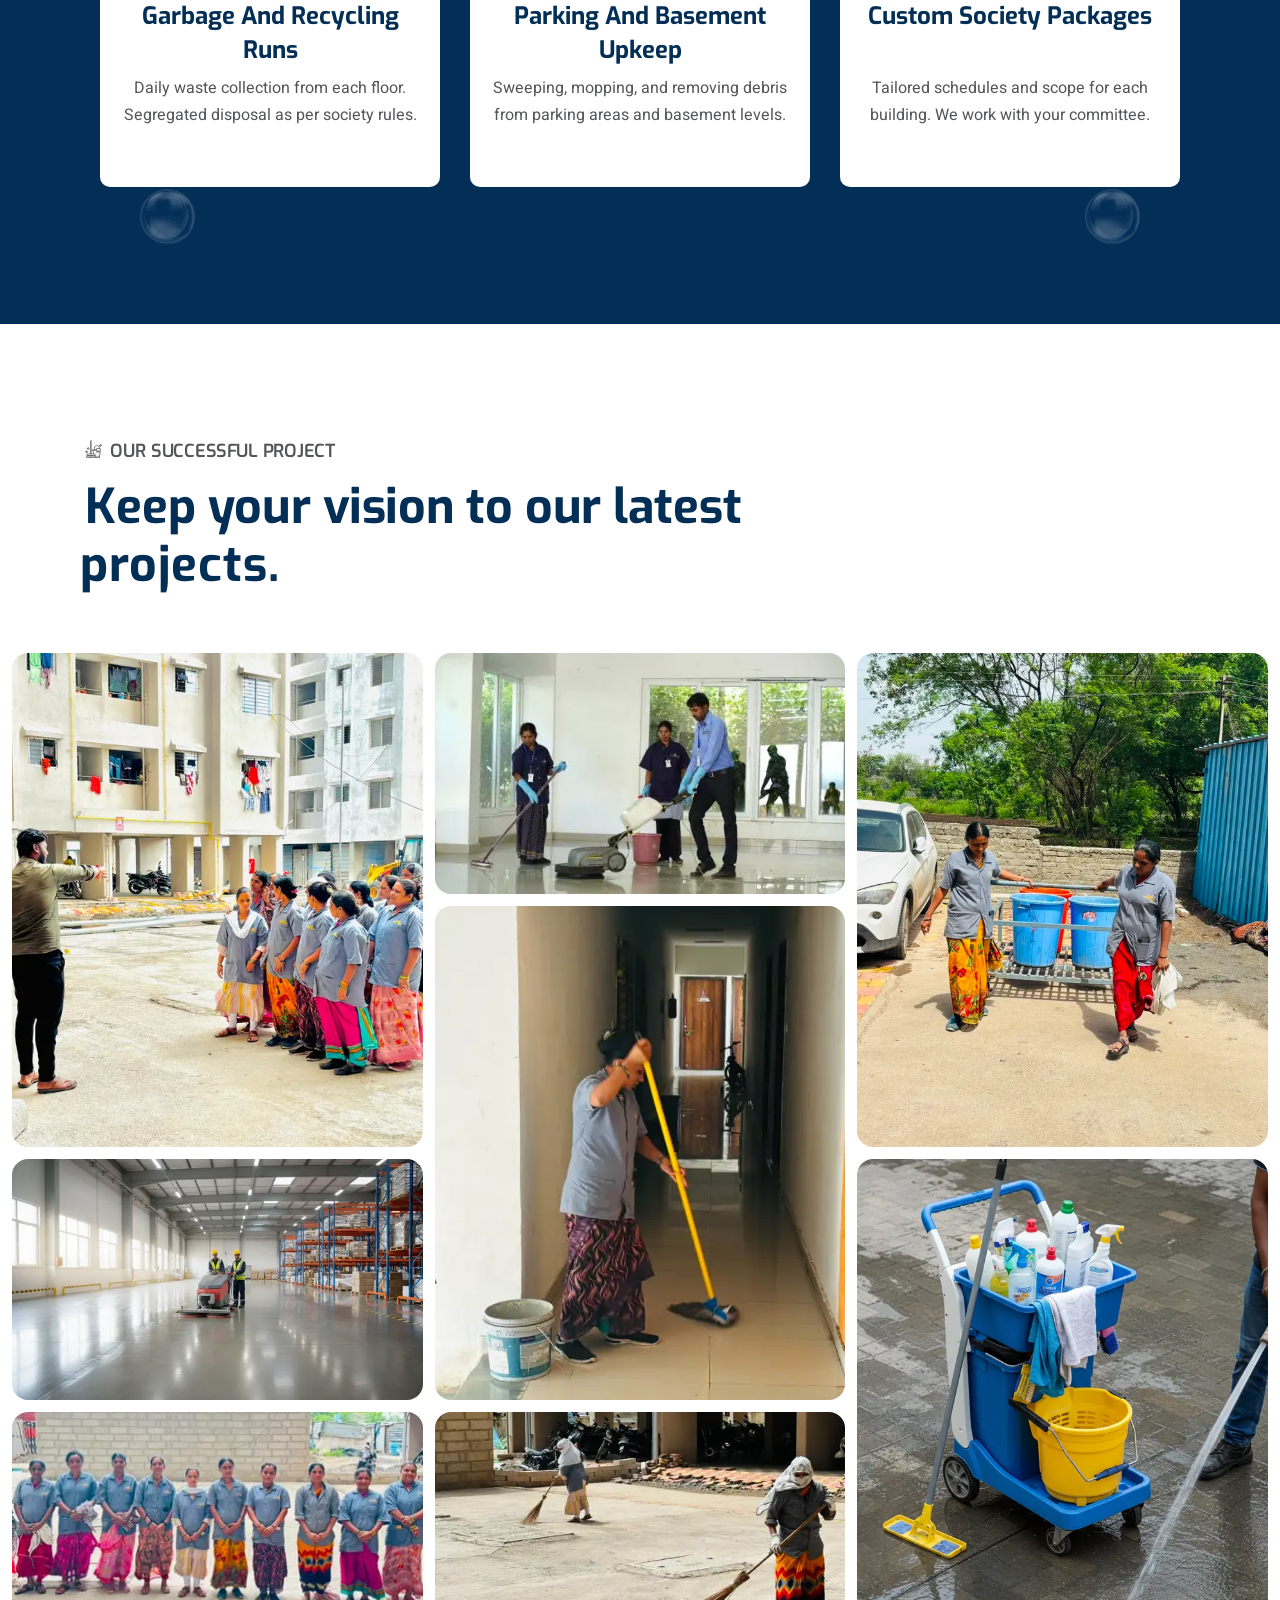
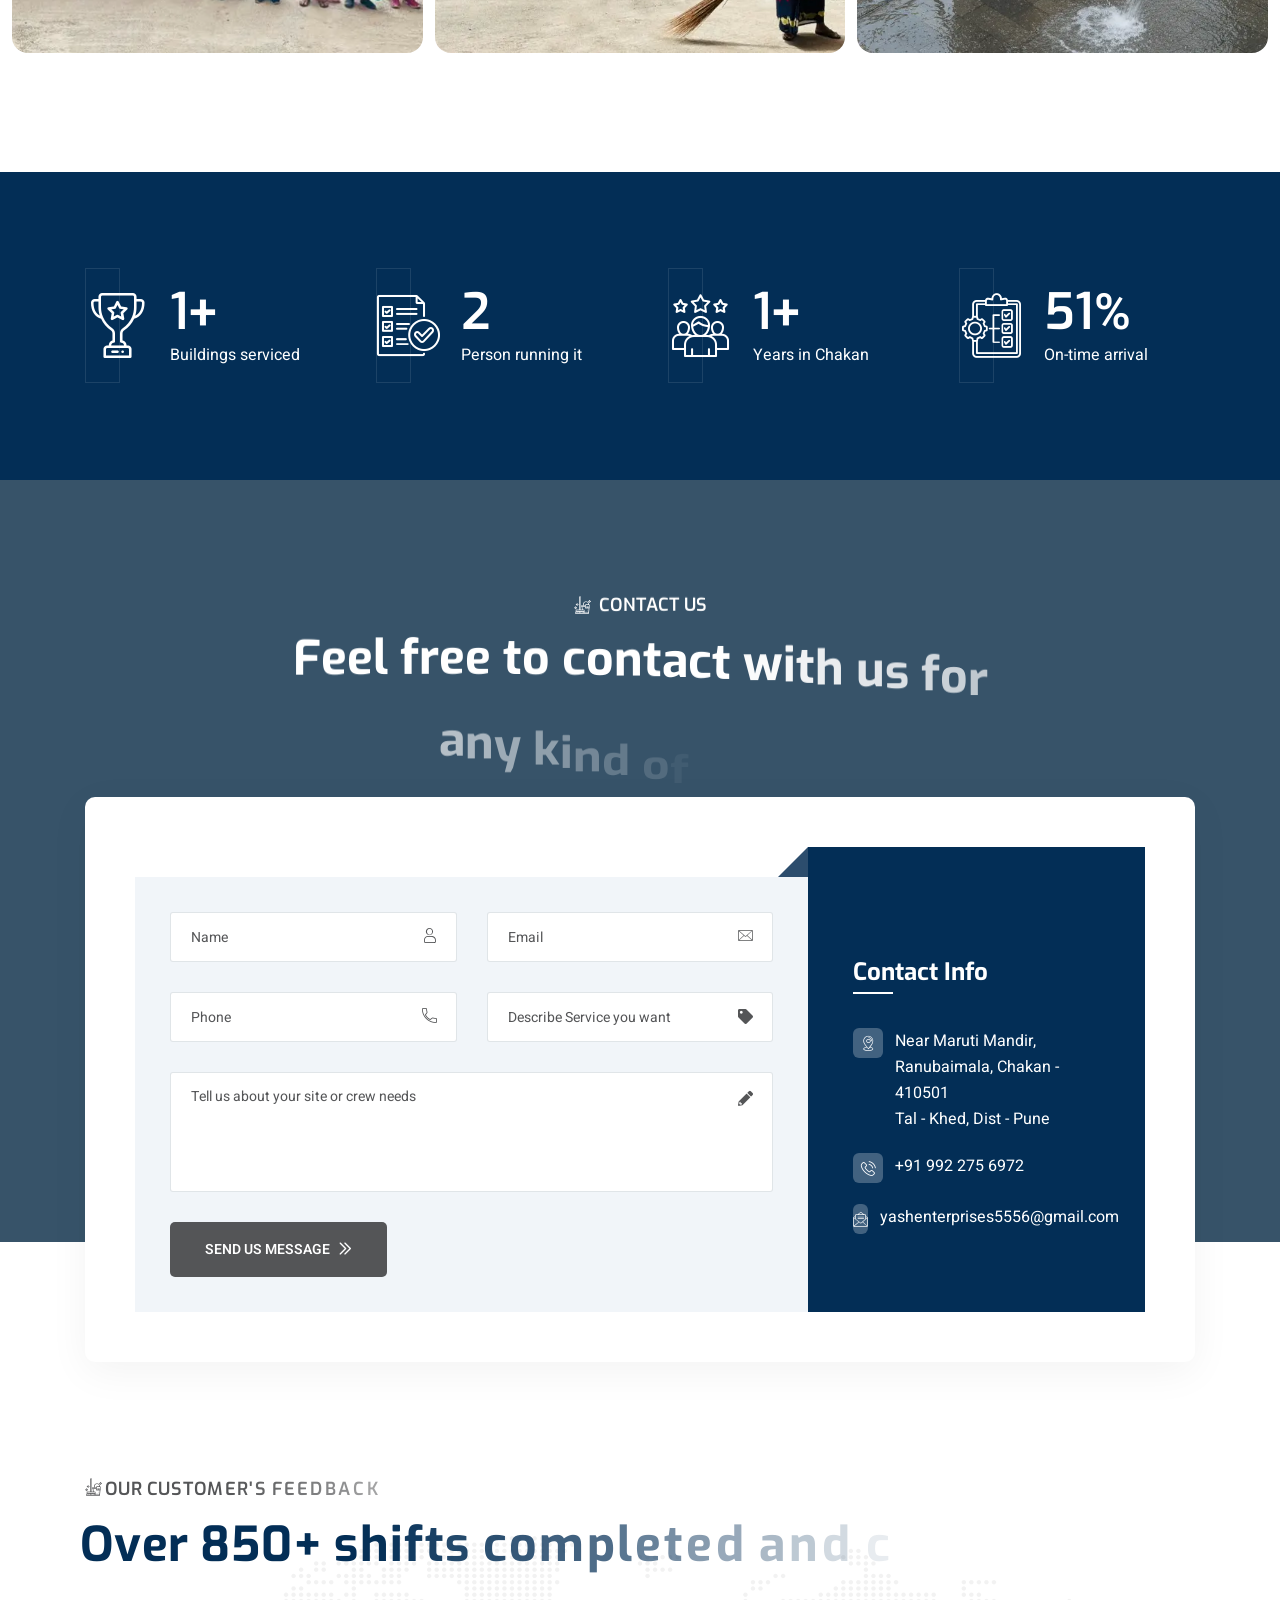
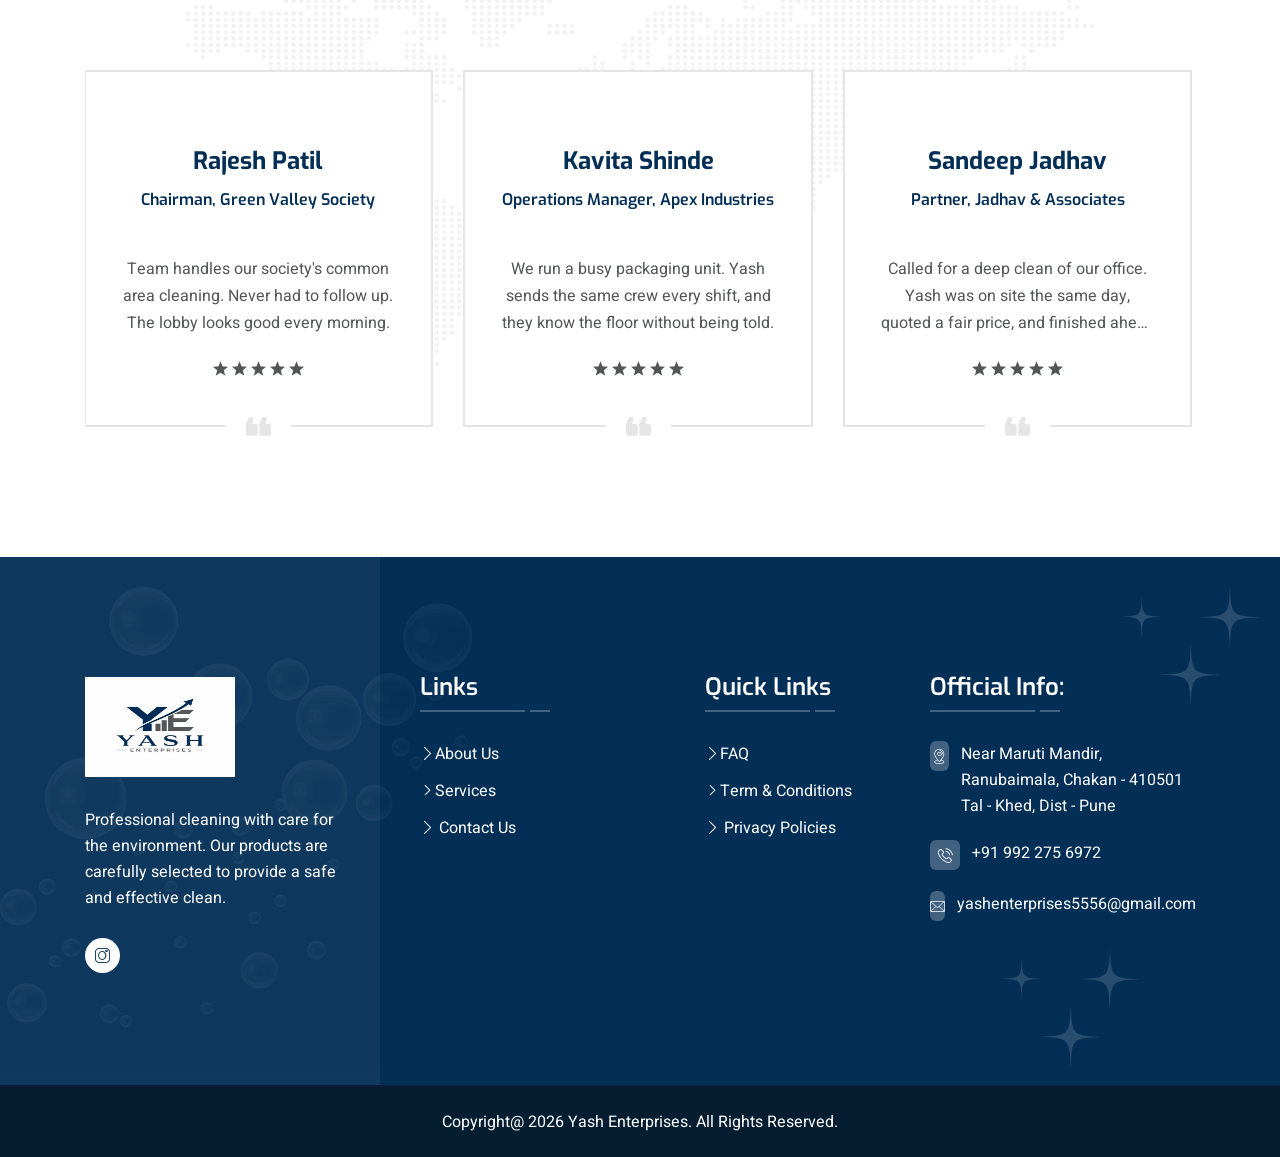
==== commit 2d6d8131: "new chnages" ====
--- a/index.html
+++ b/index.html
@@ -204,7 +204,7 @@
                                 <i class="icon-phone-call"></i>
                             </div>
                             <div class="text">
-                                <p><a href="tel:1234567890">+91 992 275 6972</a></p>
+                                <p>+91 992 275 6972</p>
                             </div>
                         </li>
 
